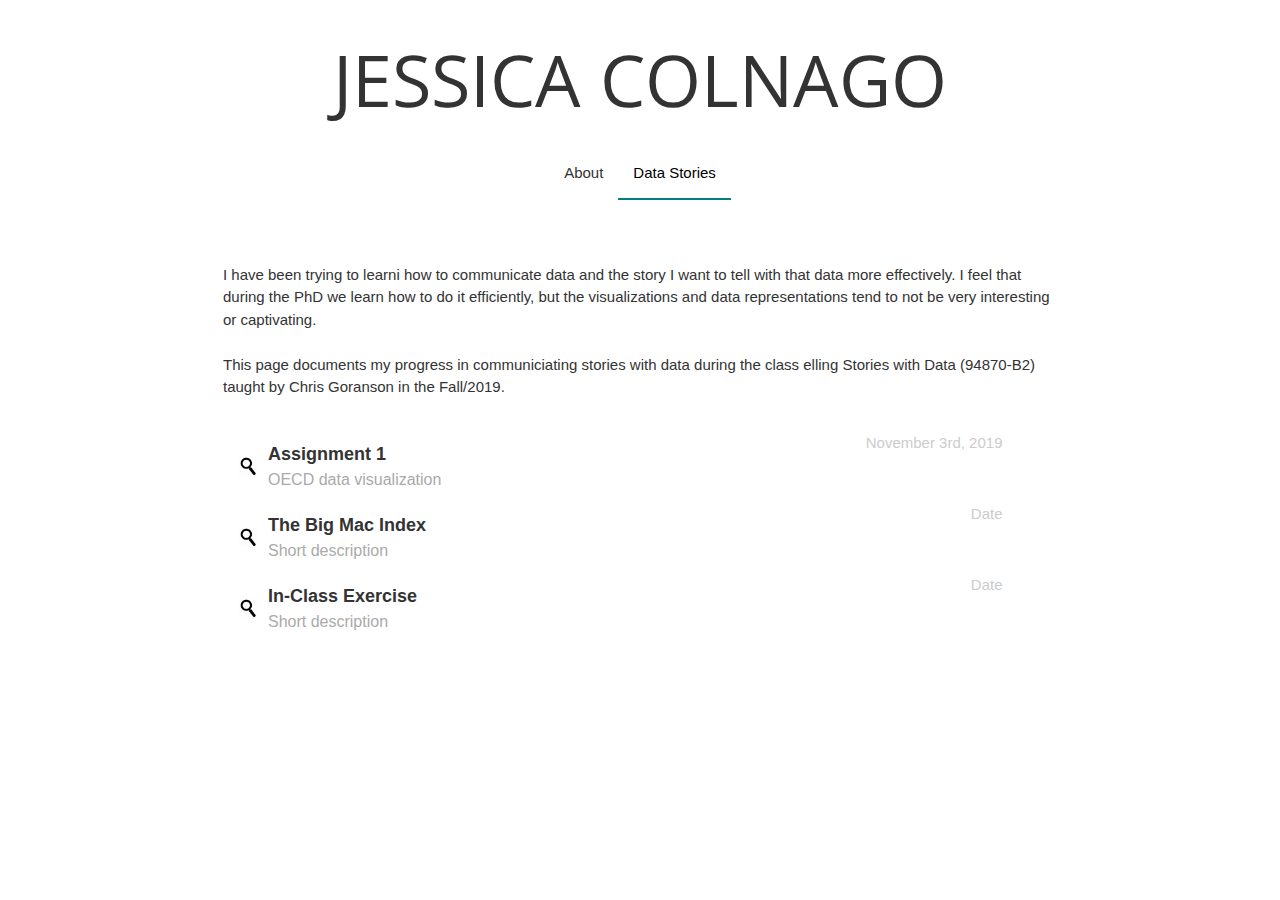
==== portfolio.html @ 42fbb331 "updating the style" ====
<!DOCTYPE html>
<html>

    <head>
		<title>Jessica Colnago</title>
		<link href="https://fonts.googleapis.com/css?family=Open+Sans+Condensed:300&display=swap" rel="stylesheet"> 
		<meta charset="UTF-8">
        <link rel="stylesheet" type="text/css" href="css/bootstrap.css">
        <link rel="icon" href="images/icon.png">
        <link rel="stylesheet" type="text/css" href="css/w3.css">
        <link rel="stylesheet" type="text/css" href="css/stylesheet.css">
        <script type="text/javascript" src="js/jquery.js"></script>
        <script type="text/javascript" src="js/base.js"></script>
    </head>

    <body>
        <header>
        	<h1>Jessica Colnago</h1>
        </header>
        <main>

			<nav class="navbar container-fluid">
              <div class="container-fluid">
                <div class="navbar-header">
                  <button type="button" class="navbar-toggle collapsed w3-teal" data-toggle="collapse" data-target="#navbar-collapse" aria-expanded="false">
                    <span class="sr-only">Toggle navigation</span>
                    <span class="icon-bar"></span>
                    <span class="icon-bar"></span>
                    <span class="icon-bar"></span>
                  </button>
                </div>

                <div class="collapse navbar-collapse" id="navbar-collapse">
                  <ul class="nav navbar-nav">
                    <li><a href="index.html">About <span class="sr-only">(current)</span></a></li>
                    <li class="active"><a href="portfolio.html">Data Stories</a></li>
                  </ul>
                </div>
              </div>
            </nav>

            <section id='timeline' class="container-fluid">
                <p>I have been trying to learni how to communicate data and the story I want to tell with that data more effectively. I feel that during the PhD we learn how to do it efficiently, but the visualizations and data representations tend to not be very interesting or captivating. </br></br>
                This page documents my progress in communiciating stories with data during the class elling Stories with Data (94870-B2) taught by Chris Goranson in the Fall/2019.</p></br>

                <div class="entry">
                    <span class="more col-xs-1">
                        <a role="button" data-toggle="collapse" data-target="#oecd">
                        <img src="images/more.png" class="icon"></a>
                    </span>
                    <div class="col-xs-11 col-md-7">
                        <p class="job"> Assignment 1 </p>
                        <p class="location"> OECD data visualization  </p>
                    </div>
                    <div class="clearfix col-xs-1"></div>
                    <p class="discreet date col-xs-11 col-md-4"> November 3rd, 2019 </p>
                    <div class="clearfix"></div>
                    <div class="collapse" id="oecd">
                        <p class="small description"> Is Japan in a bigger crisis than Greece and Spain?  </p>
                        <iframe src="https://data.oecd.org/chart/5JtU" width="860" height="645" style="border: 0" mozallowfullscreen="true" webkitallowfullscreen="true" allowfullscreen="true"><a href="https://data.oecd.org/chart/5JtU" target="_blank">OECD Chart: General government debt, Total, % of GDP, Annual, 2017</a></iframe>
                    </div>
                </div>

                <div class="entry">
                    <span class="more col-xs-1">
                        <a role="button" data-toggle="collapse" data-target="#bigmac">
                        <img src="images/more.png" class="icon"></a>
                    </span>
                    <div class="col-xs-11 col-md-7">
                        <p class="job"> The Big Mac Index </p>
                        <p class="location"> Short description </p>
                    </div>
                    <div class="clearfix col-xs-1"></div>
                    <p class="discreet date col-xs-11 col-md-4"> Date </p>
                    <div class="clearfix"></div>
                    <div class="collapse" id="bigmac">
                        <p class="small description"> Long description </p>
                        <svg width="900" height="500" xmlns="http://www.w3.org/2000/svg"><g class="x axis" style="stroke-width: 1px; font-size: 10px; font-family: Arial, Helvetica;" transform="translate(0,485)" fill="none" font-size="10" font-family="sans-serif" text-anchor="middle"><path class="domain" stroke="#000" d="M0.5,-485V0.5H900.5V-485" style="shape-rendering: crispedges; fill: none; stroke: rgb(204, 204, 204);"></path><g class="tick" opacity="1" transform="translate(48.043156596794084,0)"><line stroke="#000" y2="-485" style="shape-rendering: crispedges; fill: none; stroke: rgb(204, 204, 204);"></line><text fill="#000" y="3" dy="0.71em">2009</text></g><g class="tick" opacity="1" transform="translate(129.05425400739827,0)"><line stroke="#000" y2="-485" style="shape-rendering: crispedges; fill: none; stroke: rgb(204, 204, 204);"></line><text fill="#000" y="3" dy="0.71em">2010</text></g><g class="tick" opacity="1" transform="translate(210.06535141800248,0)"><line stroke="#000" y2="-485" style="shape-rendering: crispedges; fill: none; stroke: rgb(204, 204, 204);"></line><text fill="#000" y="3" dy="0.71em">2011</text></g><g class="tick" opacity="1" transform="translate(291.07644882860666,0)"><line stroke="#000" y2="-485" style="shape-rendering: crispedges; fill: none; stroke: rgb(204, 204, 204);"></line><text fill="#000" y="3" dy="0.71em">2012</text></g><g class="tick" opacity="1" transform="translate(372.3094944512947,0)"><line stroke="#000" y2="-485" style="shape-rendering: crispedges; fill: none; stroke: rgb(204, 204, 204);"></line><text fill="#000" y="3" dy="0.71em">2013</text></g><g class="tick" opacity="1" transform="translate(453.3205918618989,0)"><line stroke="#000" y2="-485" style="shape-rendering: crispedges; fill: none; stroke: rgb(204, 204, 204);"></line><text fill="#000" y="3" dy="0.71em">2014</text></g><g class="tick" opacity="1" transform="translate(534.3316892725031,0)"><line stroke="#000" y2="-485" style="shape-rendering: crispedges; fill: none; stroke: rgb(204, 204, 204);"></line><text fill="#000" y="3" dy="0.71em">2015</text></g><g class="tick" opacity="1" transform="translate(615.3427866831072,0)"><line stroke="#000" y2="-485" style="shape-rendering: crispedges; fill: none; stroke: rgb(204, 204, 204);"></line><text fill="#000" y="3" dy="0.71em">2016</text></g><g class="tick" opacity="1" transform="translate(696.5758323057954,0)"><line stroke="#000" y2="-485" style="shape-rendering: crispedges; fill: none; stroke: rgb(204, 204, 204);"></line><text fill="#000" y="3" dy="0.71em">2017</text></g><g class="tick" opacity="1" transform="translate(777.5869297163995,0)"><line stroke="#000" y2="-485" style="shape-rendering: crispedges; fill: none; stroke: rgb(204, 204, 204);"></line><text fill="#000" y="3" dy="0.71em">2018</text></g><g class="tick" opacity="1" transform="translate(858.5980271270037,0)"><line stroke="#000" y2="-485" style="shape-rendering: crispedges; fill: none; stroke: rgb(204, 204, 204);"></line><text fill="#000" y="3" dy="0.71em">2019</text></g></g><g class="flow" title="Brazil" transform="translate(0,0)"><path class="area" style="fill: rgb(65, 142, 154);" d="M0,14.285714285714286C43.8347718865598,14.285714285714286,43.8347718865598,13.52857142857143,87.6695437731196,13.52857142857143C108.08877928483352,13.52857142857143,108.08877928483352,13.285714285714286,128.50801479654746,13.285714285714286C148.59432799013564,13.285714285714286,148.59432799013564,12.557142857142855,168.6806411837238,12.557142857142855C209.18618988902588,12.557142857142855,209.18618988902588,11.428571428571429,249.69173859432797,11.428571428571429C270.1109741060419,11.428571428571429,270.1109741060419,10.357142857142856,290.5302096177559,10.357142857142856C310.7274969173859,10.357142857142856,310.7274969173859,10.600000000000001,330.924784217016,10.600000000000001C351.3440197287299,10.600000000000001,351.3440197287299,8.928571428571427,371.76325524044387,8.928571428571427C391.84956843403205,8.928571428571427,391.84956843403205,7.857142857142858,411.93588162762023,7.857142857142858C432.35511713933414,7.857142857142858,432.35511713933414,7.285714285714285,452.77435265104805,7.285714285714285C472.8606658446362,7.285714285714285,472.8606658446362,6.428571428571427,492.94697903822436,6.428571428571427C513.3662145499383,6.428571428571427,513.3662145499383,5.714285714285712,533.7854500616522,5.714285714285712C553.8717632552405,5.714285714285712,553.8717632552405,5.714285714285712,573.9580764488286,5.714285714285712C594.3773119605426,5.714285714285712,594.3773119605426,5.714285714285712,614.7965474722565,5.714285714285712C634.9938347718866,5.714285714285712,634.9938347718866,2.8571428571428577,655.1911220715166,2.8571428571428577C675.6103575832306,2.8571428571428577,675.6103575832306,1.4285714285714306,696.0295930949445,1.4285714285714306C716.1159062885326,1.4285714285714306,716.1159062885326,1.4285714285714306,736.2022194821209,1.4285714285714306C756.6214549938347,1.4285714285714306,756.6214549938347,1.4285714285714306,777.0406905055487,1.4285714285714306C797.1270036991368,1.4285714285714306,797.1270036991368,0.8571428571428577,817.2133168927251,0.8571428571428577C837.6325524044389,0.8571428571428577,837.6325524044389,0.8571428571428577,858.0517879161529,0.8571428571428577C879.0258939580765,0.8571428571428577,879.0258939580765,0,900,0L900,25C879.0258939580765,25,879.0258939580765,25,858.0517879161529,25C837.6325524044389,25,837.6325524044389,25,817.2133168927251,25C797.1270036991368,25,797.1270036991368,25,777.0406905055487,25C756.6214549938347,25,756.6214549938347,25,736.2022194821209,25C716.1159062885326,25,716.1159062885326,25,696.0295930949445,25C675.6103575832306,25,675.6103575832306,25,655.1911220715166,25C634.9938347718866,25,634.9938347718866,25,614.7965474722565,25C594.3773119605426,25,594.3773119605426,25,573.9580764488286,25C553.8717632552405,25,553.8717632552405,25,533.7854500616522,25C513.3662145499383,25,513.3662145499383,25,492.94697903822436,25C472.8606658446362,25,472.8606658446362,25,452.77435265104805,25C432.35511713933414,25,432.35511713933414,25,411.93588162762023,25C391.84956843403205,25,391.84956843403205,25,371.76325524044387,25C351.3440197287299,25,351.3440197287299,25,330.924784217016,25C310.7274969173859,25,310.7274969173859,25,290.5302096177559,25C270.1109741060419,25,270.1109741060419,25,249.69173859432797,25C209.18618988902588,25,209.18618988902588,25,168.6806411837238,25C148.59432799013564,25,148.59432799013564,25,128.50801479654746,25C108.08877928483352,25,108.08877928483352,25,87.6695437731196,25C43.8347718865598,25,43.8347718865598,25,0,25Z"></path><text x="894" y="19" style="font-size: 10px; fill: black; font-family: Arial, Helvetica; text-anchor: end;">Brazil</text></g><g class="flow" title="Britain" transform="translate(0,35)"><path class="area" style="fill: rgb(186, 186, 186);" d="M0,7.598784194528875C43.8347718865598,7.598784194528875,43.8347718865598,7.598784194528875,87.6695437731196,7.598784194528875C108.08877928483352,7.598784194528875,108.08877928483352,7.598784194528875,128.50801479654746,7.598784194528875C148.59432799013564,7.598784194528875,148.59432799013564,7.598784194528875,168.6806411837238,7.598784194528875C209.18618988902588,7.598784194528875,209.18618988902588,6.838905775075986,249.69173859432797,6.838905775075986C270.1109741060419,6.838905775075986,270.1109741060419,6.079027355623097,290.5302096177559,6.079027355623097C310.7274969173859,6.079027355623097,310.7274969173859,4.559270516717326,330.924784217016,4.559270516717326C351.3440197287299,4.559270516717326,351.3440197287299,4.559270516717326,371.76325524044387,4.559270516717326C391.84956843403205,4.559270516717326,391.84956843403205,4.559270516717326,411.93588162762023,4.559270516717326C432.35511713933414,4.559270516717326,432.35511713933414,3.7993920972644375,452.77435265104805,3.7993920972644375C472.8606658446362,3.7993920972644375,472.8606658446362,3.039513677811552,492.94697903822436,3.039513677811552C513.3662145499383,3.039513677811552,513.3662145499383,3.039513677811552,533.7854500616522,3.039513677811552C553.8717632552405,3.039513677811552,553.8717632552405,3.039513677811552,573.9580764488286,3.039513677811552C594.3773119605426,3.039513677811552,594.3773119605426,3.039513677811552,614.7965474722565,3.039513677811552C634.9938347718866,3.039513677811552,634.9938347718866,2.279635258358663,655.1911220715166,2.279635258358663C675.6103575832306,2.279635258358663,675.6103575832306,1.5197568389057743,696.0295930949445,1.5197568389057743C716.1159062885326,1.5197568389057743,716.1159062885326,0.7598784194528889,736.2022194821209,0.7598784194528889C756.6214549938347,0.7598784194528889,756.6214549938347,0.7598784194528889,777.0406905055487,0.7598784194528889C797.1270036991368,0.7598784194528889,797.1270036991368,0.7598784194528889,817.2133168927251,0.7598784194528889C837.6325524044389,0.7598784194528889,837.6325524044389,0.7598784194528889,858.0517879161529,0.7598784194528889C879.0258939580765,0.7598784194528889,879.0258939580765,0,900,0L900,25C879.0258939580765,25,879.0258939580765,25,858.0517879161529,25C837.6325524044389,25,837.6325524044389,25,817.2133168927251,25C797.1270036991368,25,797.1270036991368,25,777.0406905055487,25C756.6214549938347,25,756.6214549938347,25,736.2022194821209,25C716.1159062885326,25,716.1159062885326,25,696.0295930949445,25C675.6103575832306,25,675.6103575832306,25,655.1911220715166,25C634.9938347718866,25,634.9938347718866,25,614.7965474722565,25C594.3773119605426,25,594.3773119605426,25,573.9580764488286,25C553.8717632552405,25,553.8717632552405,25,533.7854500616522,25C513.3662145499383,25,513.3662145499383,25,492.94697903822436,25C472.8606658446362,25,472.8606658446362,25,452.77435265104805,25C432.35511713933414,25,432.35511713933414,25,411.93588162762023,25C391.84956843403205,25,391.84956843403205,25,371.76325524044387,25C351.3440197287299,25,351.3440197287299,25,330.924784217016,25C310.7274969173859,25,310.7274969173859,25,290.5302096177559,25C270.1109741060419,25,270.1109741060419,25,249.69173859432797,25C209.18618988902588,25,209.18618988902588,25,168.6806411837238,25C148.59432799013564,25,148.59432799013564,25,128.50801479654746,25C108.08877928483352,25,108.08877928483352,25,87.6695437731196,25C43.8347718865598,25,43.8347718865598,25,0,25Z"></path><text x="894" y="19" style="font-size: 10px; fill: black; font-family: Arial, Helvetica; text-anchor: end;">Britain</text></g><g class="flow" title="China" transform="translate(0,70)"><path class="area" style="fill: rgb(65, 142, 154);" d="M0,10.119047619047619C43.8347718865598,10.119047619047619,43.8347718865598,10.119047619047619,87.6695437731196,10.119047619047619C108.08877928483352,10.119047619047619,108.08877928483352,10.119047619047619,128.50801479654746,10.119047619047619C148.59432799013564,10.119047619047619,148.59432799013564,9.285714285714286,168.6806411837238,9.285714285714286C209.18618988902588,9.285714285714286,209.18618988902588,7.55952380952381,249.69173859432797,7.55952380952381C270.1109741060419,7.55952380952381,270.1109741060419,6.666666666666664,290.5302096177559,6.666666666666664C310.7274969173859,6.666666666666664,310.7274969173859,6.36904761904762,330.924784217016,6.36904761904762C351.3440197287299,6.36904761904762,351.3440197287299,5.9523809523809526,371.76325524044387,5.9523809523809526C391.84956843403205,5.9523809523809526,391.84956843403205,5.9523809523809526,411.93588162762023,5.9523809523809526C432.35511713933414,5.9523809523809526,432.35511713933414,5.238095238095237,452.77435265104805,5.238095238095237C472.8606658446362,5.238095238095237,472.8606658446362,4.880952380952383,492.94697903822436,4.880952380952383C513.3662145499383,4.880952380952383,513.3662145499383,4.5238095238095255,533.7854500616522,4.5238095238095255C553.8717632552405,4.5238095238095255,553.8717632552405,4.761904761904763,573.9580764488286,4.761904761904763C594.3773119605426,4.761904761904763,594.3773119605426,4.0476190476190474,614.7965474722565,4.0476190476190474C634.9938347718866,4.0476190476190474,634.9938347718866,2.857142857142854,655.1911220715166,2.857142857142854C675.6103575832306,2.857142857142854,675.6103575832306,1.6666666666666679,696.0295930949445,1.6666666666666679C716.1159062885326,1.6666666666666679,716.1159062885326,1.4285714285714306,736.2022194821209,1.4285714285714306C756.6214549938347,1.4285714285714306,756.6214549938347,0.7142857142857189,777.0406905055487,0.7142857142857189C797.1270036991368,0.7142857142857189,797.1270036991368,0.5952380952380949,817.2133168927251,0.5952380952380949C837.6325524044389,0.5952380952380949,837.6325524044389,0.1190476190476204,858.0517879161529,0.1190476190476204C879.0258939580765,0.1190476190476204,879.0258939580765,0,900,0L900,25C879.0258939580765,25,879.0258939580765,25,858.0517879161529,25C837.6325524044389,25,837.6325524044389,25,817.2133168927251,25C797.1270036991368,25,797.1270036991368,25,777.0406905055487,25C756.6214549938347,25,756.6214549938347,25,736.2022194821209,25C716.1159062885326,25,716.1159062885326,25,696.0295930949445,25C675.6103575832306,25,675.6103575832306,25,655.1911220715166,25C634.9938347718866,25,634.9938347718866,25,614.7965474722565,25C594.3773119605426,25,594.3773119605426,25,573.9580764488286,25C553.8717632552405,25,553.8717632552405,25,533.7854500616522,25C513.3662145499383,25,513.3662145499383,25,492.94697903822436,25C472.8606658446362,25,472.8606658446362,25,452.77435265104805,25C432.35511713933414,25,432.35511713933414,25,411.93588162762023,25C391.84956843403205,25,391.84956843403205,25,371.76325524044387,25C351.3440197287299,25,351.3440197287299,25,330.924784217016,25C310.7274969173859,25,310.7274969173859,25,290.5302096177559,25C270.1109741060419,25,270.1109741060419,25,249.69173859432797,25C209.18618988902588,25,209.18618988902588,25,168.6806411837238,25C148.59432799013564,25,148.59432799013564,25,128.50801479654746,25C108.08877928483352,25,108.08877928483352,25,87.6695437731196,25C43.8347718865598,25,43.8347718865598,25,0,25Z"></path><text x="894" y="19" style="font-size: 10px; fill: black; font-family: Arial, Helvetica; text-anchor: end;">China</text></g><g class="flow" title="Euro area" transform="translate(0,105)"><path class="area" style="fill: rgb(186, 186, 186);" d="M0,4.359313725490196C43.8347718865598,4.359313725490196,43.8347718865598,4.718137254901961,87.6695437731196,4.718137254901961C108.08877928483352,4.718137254901961,108.08877928483352,4.411764705882355,128.50801479654746,4.411764705882355C148.59432799013564,4.411764705882355,148.59432799013564,4.2890253002451,168.6806411837238,4.2890253002451C209.18618988902588,4.2890253002451,209.18618988902588,3.935904405637256,249.69173859432797,3.935904405637256C270.1109741060419,3.935904405637256,270.1109741060419,3.600144791666665,290.5302096177559,3.600144791666665C310.7274969173859,3.600144791666665,310.7274969173859,3.0423882291666686,330.924784217016,3.0423882291666686C351.3440197287299,3.0423882291666686,351.3440197287299,2.9727354656862737,371.76325524044387,2.9727354656862737C391.84956843403205,2.9727354656862737,391.84956843403205,2.7949112193627457,411.93588162762023,2.7949112193627457C432.35511713933414,2.7949112193627457,432.35511713933414,2.5860127205882364,452.77435265104805,2.5860127205882364C472.8606658446362,2.5860127205882364,472.8606658446362,2.45564773284314,492.94697903822436,2.45564773284314C513.3662145499383,2.45564773284314,513.3662145499383,2.450980392156861,533.7854500616522,2.450980392156861C553.8717632552405,2.450980392156861,553.8717632552405,2.3284313725490193,573.9580764488286,2.3284313725490193C594.3773119605426,2.3284313725490193,594.3773119605426,2.2058823529411775,614.7965474722565,2.2058823529411775C634.9938347718866,2.2058823529411775,634.9938347718866,1.593137254901965,655.1911220715166,1.593137254901965C675.6103575832306,1.593137254901965,675.6103575832306,1.2254901960784323,696.0295930949445,1.2254901960784323C716.1159062885326,1.2254901960784323,716.1159062885326,1.0416666666666643,736.2022194821209,1.0416666666666643C756.6214549938347,1.0416666666666643,756.6214549938347,0.7965686274509807,777.0406905055487,0.7965686274509807C797.1270036991368,0.7965686274509807,797.1270036991368,0.24509803921568363,817.2133168927251,0.24509803921568363C837.6325524044389,0.24509803921568363,837.6325524044389,0.18382352941176805,858.0517879161529,0.18382352941176805C879.0258939580765,0.18382352941176805,879.0258939580765,0,900,0L900,25C879.0258939580765,25,879.0258939580765,25,858.0517879161529,25C837.6325524044389,25,837.6325524044389,25,817.2133168927251,25C797.1270036991368,25,797.1270036991368,25,777.0406905055487,25C756.6214549938347,25,756.6214549938347,25,736.2022194821209,25C716.1159062885326,25,716.1159062885326,25,696.0295930949445,25C675.6103575832306,25,675.6103575832306,25,655.1911220715166,25C634.9938347718866,25,634.9938347718866,25,614.7965474722565,25C594.3773119605426,25,594.3773119605426,25,573.9580764488286,25C553.8717632552405,25,553.8717632552405,25,533.7854500616522,25C513.3662145499383,25,513.3662145499383,25,492.94697903822436,25C472.8606658446362,25,472.8606658446362,25,452.77435265104805,25C432.35511713933414,25,432.35511713933414,25,411.93588162762023,25C391.84956843403205,25,391.84956843403205,25,371.76325524044387,25C351.3440197287299,25,351.3440197287299,25,330.924784217016,25C310.7274969173859,25,310.7274969173859,25,290.5302096177559,25C270.1109741060419,25,270.1109741060419,25,249.69173859432797,25C209.18618988902588,25,209.18618988902588,25,168.6806411837238,25C148.59432799013564,25,148.59432799013564,25,128.50801479654746,25C108.08877928483352,25,108.08877928483352,25,87.6695437731196,25C43.8347718865598,25,43.8347718865598,25,0,25Z"></path><text x="894" y="19" style="font-size: 10px; fill: black; font-family: Arial, Helvetica; text-anchor: end;">Euro area</text></g><g class="flow" title="India" transform="translate(0,140)"><path class="area" style="fill: rgb(65, 142, 154);" d="M249.69173859432797,13.524590163934427C270.1109741060419,13.524590163934427,270.1109741060419,13.524590163934427,290.5302096177559,13.524590163934427C310.7274969173859,13.524590163934427,310.7274969173859,12.841530054644808,330.924784217016,12.841530054644808C351.3440197287299,12.841530054644808,351.3440197287299,12.841530054644808,371.76325524044387,12.841530054644808C391.84956843403205,12.841530054644808,391.84956843403205,12.704918032786885,411.93588162762023,12.704918032786885C432.35511713933414,12.704918032786885,432.35511713933414,12.021857923497267,452.77435265104805,12.021857923497267C472.8606658446362,12.021857923497267,472.8606658446362,10.655737704918034,492.94697903822436,10.655737704918034C513.3662145499383,10.655737704918034,513.3662145499383,9.118852459016393,533.7854500616522,9.118852459016393C553.8717632552405,9.118852459016393,553.8717632552405,9.118852459016393,573.9580764488286,9.118852459016393C594.3773119605426,9.118852459016393,594.3773119605426,7.6502732240437155,614.7965474722565,7.6502732240437155C634.9938347718866,7.6502732240437155,634.9938347718866,2.868852459016395,655.1911220715166,2.868852459016395C675.6103575832306,2.868852459016395,675.6103575832306,1.775956284153004,696.0295930949445,1.775956284153004C716.1159062885326,1.775956284153004,716.1159062885326,0.6830601092896167,736.2022194821209,0.6830601092896167C756.6214549938347,0.6830601092896167,756.6214549938347,0.4098360655737707,777.0406905055487,0.4098360655737707C797.1270036991368,0.4098360655737707,797.1270036991368,1.3661202185792334,817.2133168927251,1.3661202185792334C837.6325524044389,1.3661202185792334,837.6325524044389,0.6830601092896167,858.0517879161529,0.6830601092896167C879.0258939580765,0.6830601092896167,879.0258939580765,0,900,0L900,25C879.0258939580765,25,879.0258939580765,25,858.0517879161529,25C837.6325524044389,25,837.6325524044389,25,817.2133168927251,25C797.1270036991368,25,797.1270036991368,25,777.0406905055487,25C756.6214549938347,25,756.6214549938347,25,736.2022194821209,25C716.1159062885326,25,716.1159062885326,25,696.0295930949445,25C675.6103575832306,25,675.6103575832306,25,655.1911220715166,25C634.9938347718866,25,634.9938347718866,25,614.7965474722565,25C594.3773119605426,25,594.3773119605426,25,573.9580764488286,25C553.8717632552405,25,553.8717632552405,25,533.7854500616522,25C513.3662145499383,25,513.3662145499383,25,492.94697903822436,25C472.8606658446362,25,472.8606658446362,25,452.77435265104805,25C432.35511713933414,25,432.35511713933414,25,411.93588162762023,25C391.84956843403205,25,391.84956843403205,25,371.76325524044387,25C351.3440197287299,25,351.3440197287299,25,330.924784217016,25C310.7274969173859,25,310.7274969173859,25,290.5302096177559,25C270.1109741060419,25,270.1109741060419,25,249.69173859432797,25Z"></path><text x="894" y="19" style="font-size: 10px; fill: black; font-family: Arial, Helvetica; text-anchor: end;">India</text></g><g class="flow" title="Japan" transform="translate(0,175)"><path class="area" style="fill: rgb(186, 186, 186);" d="M0,7.051282051282051C43.8347718865598,7.051282051282051,43.8347718865598,4.487179487179489,87.6695437731196,4.487179487179489C108.08877928483352,4.487179487179489,108.08877928483352,4.487179487179489,128.50801479654746,4.487179487179489C148.59432799013564,4.487179487179489,148.59432799013564,4.487179487179489,168.6806411837238,4.487179487179489C209.18618988902588,4.487179487179489,209.18618988902588,4.487179487179489,249.69173859432797,4.487179487179489C270.1109741060419,4.487179487179489,270.1109741060419,4.487179487179489,290.5302096177559,4.487179487179489C310.7274969173859,4.487179487179489,310.7274969173859,4.487179487179489,330.924784217016,4.487179487179489C351.3440197287299,4.487179487179489,351.3440197287299,4.487179487179489,371.76325524044387,4.487179487179489C391.84956843403205,4.487179487179489,391.84956843403205,4.487179487179489,411.93588162762023,4.487179487179489C432.35511713933414,4.487179487179489,432.35511713933414,5.128205128205128,452.77435265104805,5.128205128205128C472.8606658446362,5.128205128205128,472.8606658446362,1.2820512820512846,492.94697903822436,1.2820512820512846C513.3662145499383,1.2820512820512846,513.3662145499383,1.2820512820512846,533.7854500616522,1.2820512820512846C553.8717632552405,1.2820512820512846,553.8717632552405,1.2820512820512846,573.9580764488286,1.2820512820512846C594.3773119605426,1.2820512820512846,594.3773119605426,1.2820512820512846,614.7965474722565,1.2820512820512846C634.9938347718866,1.2820512820512846,634.9938347718866,1.2820512820512846,655.1911220715166,1.2820512820512846C675.6103575832306,1.2820512820512846,675.6103575832306,0.6410256410256423,696.0295930949445,0.6410256410256423C716.1159062885326,0.6410256410256423,716.1159062885326,0.6410256410256423,736.2022194821209,0.6410256410256423C756.6214549938347,0.6410256410256423,756.6214549938347,0.6410256410256423,777.0406905055487,0.6410256410256423C797.1270036991368,0.6410256410256423,797.1270036991368,0,817.2133168927251,0C837.6325524044389,0,837.6325524044389,0,858.0517879161529,0C879.0258939580765,0,879.0258939580765,0,900,0L900,25C879.0258939580765,25,879.0258939580765,25,858.0517879161529,25C837.6325524044389,25,837.6325524044389,25,817.2133168927251,25C797.1270036991368,25,797.1270036991368,25,777.0406905055487,25C756.6214549938347,25,756.6214549938347,25,736.2022194821209,25C716.1159062885326,25,716.1159062885326,25,696.0295930949445,25C675.6103575832306,25,675.6103575832306,25,655.1911220715166,25C634.9938347718866,25,634.9938347718866,25,614.7965474722565,25C594.3773119605426,25,594.3773119605426,25,573.9580764488286,25C553.8717632552405,25,553.8717632552405,25,533.7854500616522,25C513.3662145499383,25,513.3662145499383,25,492.94697903822436,25C472.8606658446362,25,472.8606658446362,25,452.77435265104805,25C432.35511713933414,25,432.35511713933414,25,411.93588162762023,25C391.84956843403205,25,391.84956843403205,25,371.76325524044387,25C351.3440197287299,25,351.3440197287299,25,330.924784217016,25C310.7274969173859,25,310.7274969173859,25,290.5302096177559,25C270.1109741060419,25,270.1109741060419,25,249.69173859432797,25C209.18618988902588,25,209.18618988902588,25,168.6806411837238,25C148.59432799013564,25,148.59432799013564,25,128.50801479654746,25C108.08877928483352,25,108.08877928483352,25,87.6695437731196,25C43.8347718865598,25,43.8347718865598,25,0,25Z"></path><text x="894" y="19" style="font-size: 10px; fill: black; font-family: Arial, Helvetica; text-anchor: end;">Japan</text></g><g class="flow" title="Mexico" transform="translate(0,210)"><path class="area" style="fill: rgb(186, 186, 186);" d="M0,9C43.8347718865598,9,43.8347718865598,8.5,87.6695437731196,8.5C108.08877928483352,8.5,108.08877928483352,9,128.50801479654746,9C148.59432799013564,9,148.59432799013564,9,168.6806411837238,9C209.18618988902588,9,209.18618988902588,9,249.69173859432797,9C270.1109741060419,9,270.1109741060419,6.5,290.5302096177559,6.5C310.7274969173859,6.5,310.7274969173859,6.5,330.924784217016,6.5C351.3440197287299,6.5,351.3440197287299,6.5,371.76325524044387,6.5C391.84956843403205,6.5,391.84956843403205,6.5,411.93588162762023,6.5C432.35511713933414,6.5,432.35511713933414,6.5,452.77435265104805,6.5C472.8606658446362,6.5,472.8606658446362,4,492.94697903822436,4C513.3662145499383,4,513.3662145499383,0.5,533.7854500616522,0.5C553.8717632552405,0.5,553.8717632552405,0.5,573.9580764488286,0.5C594.3773119605426,0.5,594.3773119605426,0.5,614.7965474722565,0.5C634.9938347718866,0.5,634.9938347718866,3,655.1911220715166,3C675.6103575832306,3,675.6103575832306,0.5,696.0295930949445,0.5C716.1159062885326,0.5,716.1159062885326,0.5,736.2022194821209,0.5C756.6214549938347,0.5,756.6214549938347,1,777.0406905055487,1C797.1270036991368,1,797.1270036991368,0.5,817.2133168927251,0.5C837.6325524044389,0.5,837.6325524044389,0.5,858.0517879161529,0.5C879.0258939580765,0.5,879.0258939580765,0,900,0L900,25C879.0258939580765,25,879.0258939580765,25,858.0517879161529,25C837.6325524044389,25,837.6325524044389,25,817.2133168927251,25C797.1270036991368,25,797.1270036991368,25,777.0406905055487,25C756.6214549938347,25,756.6214549938347,25,736.2022194821209,25C716.1159062885326,25,716.1159062885326,25,696.0295930949445,25C675.6103575832306,25,675.6103575832306,25,655.1911220715166,25C634.9938347718866,25,634.9938347718866,25,614.7965474722565,25C594.3773119605426,25,594.3773119605426,25,573.9580764488286,25C553.8717632552405,25,553.8717632552405,25,533.7854500616522,25C513.3662145499383,25,513.3662145499383,25,492.94697903822436,25C472.8606658446362,25,472.8606658446362,25,452.77435265104805,25C432.35511713933414,25,432.35511713933414,25,411.93588162762023,25C391.84956843403205,25,391.84956843403205,25,371.76325524044387,25C351.3440197287299,25,351.3440197287299,25,330.924784217016,25C310.7274969173859,25,310.7274969173859,25,290.5302096177559,25C270.1109741060419,25,270.1109741060419,25,249.69173859432797,25C209.18618988902588,25,209.18618988902588,25,168.6806411837238,25C148.59432799013564,25,148.59432799013564,25,128.50801479654746,25C108.08877928483352,25,108.08877928483352,25,87.6695437731196,25C43.8347718865598,25,43.8347718865598,25,0,25Z"></path><text x="894" y="19" style="font-size: 10px; fill: black; font-family: Arial, Helvetica; text-anchor: end;">Mexico</text></g><g class="flow" title="Norway" transform="translate(0,245)"><path class="area" style="fill: rgb(186, 186, 186);" d="M0,5C43.8347718865598,5,43.8347718865598,5,87.6695437731196,5C108.08877928483352,5,108.08877928483352,5,128.50801479654746,5C148.59432799013564,5,148.59432799013564,2.5,168.6806411837238,2.5C209.18618988902588,2.5,209.18618988902588,2.5,249.69173859432797,2.5C270.1109741060419,2.5,270.1109741060419,4.5,290.5302096177559,4.5C310.7274969173859,4.5,310.7274969173859,3.5,330.924784217016,3.5C351.3440197287299,3.5,351.3440197287299,3.5,371.76325524044387,3.5C391.84956843403205,3.5,391.84956843403205,2,411.93588162762023,2C432.35511713933414,2,432.35511713933414,1,452.77435265104805,1C472.8606658446362,1,472.8606658446362,1,492.94697903822436,1C513.3662145499383,1,513.3662145499383,1,533.7854500616522,1C553.8717632552405,1,553.8717632552405,2,573.9580764488286,2C594.3773119605426,2,594.3773119605426,1.6000000000000014,614.7965474722565,1.6000000000000014C634.9938347718866,1.6000000000000014,634.9938347718866,1.6000000000000014,655.1911220715166,1.6000000000000014C675.6103575832306,1.6000000000000014,675.6103575832306,0.5,696.0295930949445,0.5C716.1159062885326,0.5,716.1159062885326,0.5,736.2022194821209,0.5C756.6214549938347,0.5,756.6214549938347,0.5,777.0406905055487,0.5C797.1270036991368,0.5,797.1270036991368,4,817.2133168927251,4C837.6325524044389,4,837.6325524044389,0,858.0517879161529,0C879.0258939580765,0,879.0258939580765,4,900,4L900,25C879.0258939580765,25,879.0258939580765,25,858.0517879161529,25C837.6325524044389,25,837.6325524044389,25,817.2133168927251,25C797.1270036991368,25,797.1270036991368,25,777.0406905055487,25C756.6214549938347,25,756.6214549938347,25,736.2022194821209,25C716.1159062885326,25,716.1159062885326,25,696.0295930949445,25C675.6103575832306,25,675.6103575832306,25,655.1911220715166,25C634.9938347718866,25,634.9938347718866,25,614.7965474722565,25C594.3773119605426,25,594.3773119605426,25,573.9580764488286,25C553.8717632552405,25,553.8717632552405,25,533.7854500616522,25C513.3662145499383,25,513.3662145499383,25,492.94697903822436,25C472.8606658446362,25,472.8606658446362,25,452.77435265104805,25C432.35511713933414,25,432.35511713933414,25,411.93588162762023,25C391.84956843403205,25,391.84956843403205,25,371.76325524044387,25C351.3440197287299,25,351.3440197287299,25,330.924784217016,25C310.7274969173859,25,310.7274969173859,25,290.5302096177559,25C270.1109741060419,25,270.1109741060419,25,249.69173859432797,25C209.18618988902588,25,209.18618988902588,25,168.6806411837238,25C148.59432799013564,25,148.59432799013564,25,128.50801479654746,25C108.08877928483352,25,108.08877928483352,25,87.6695437731196,25C43.8347718865598,25,43.8347718865598,25,0,25Z"></path><text x="894" y="19" style="font-size: 10px; fill: black; font-family: Arial, Helvetica; text-anchor: end;">Norway</text></g><g class="flow" title="Russia" transform="translate(0,280)"><path class="area" style="fill: rgb(65, 142, 154);" d="M0,14.233576642335768C43.8347718865598,14.233576642335768,43.8347718865598,12.773722627737225,87.6695437731196,12.773722627737225C108.08877928483352,12.773722627737225,108.08877928483352,12.226277372262773,128.50801479654746,12.226277372262773C148.59432799013564,12.226277372262773,148.59432799013564,12.043795620437955,168.6806411837238,12.043795620437955C209.18618988902588,12.043795620437955,209.18618988902588,11.313868613138686,249.69173859432797,11.313868613138686C270.1109741060419,11.313868613138686,270.1109741060419,10.21897810218978,290.5302096177559,10.21897810218978C310.7274969173859,10.21897810218978,310.7274969173859,11.313868613138686,330.924784217016,11.313868613138686C351.3440197287299,11.313868613138686,351.3440197287299,11.7007299270073,371.76325524044387,11.7007299270073C391.84956843403205,11.7007299270073,391.84956843403205,9.124087591240876,411.93588162762023,9.124087591240876C432.35511713933414,9.124087591240876,432.35511713933414,8.759124087591243,452.77435265104805,8.759124087591243C472.8606658446362,8.759124087591243,472.8606658446362,8.759124087591243,492.94697903822436,8.759124087591243C513.3662145499383,8.759124087591243,513.3662145499383,8.759124087591243,533.7854500616522,8.759124087591243C553.8717632552405,8.759124087591243,553.8717632552405,5.4744525547445235,573.9580764488286,5.4744525547445235C594.3773119605426,5.4744525547445235,594.3773119605426,4.197080291970803,614.7965474722565,4.197080291970803C634.9938347718866,4.197080291970803,634.9938347718866,1.2773722627737243,655.1911220715166,1.2773722627737243C675.6103575832306,1.2773722627737243,675.6103575832306,1.2773722627737243,696.0295930949445,1.2773722627737243C716.1159062885326,1.2773722627737243,716.1159062885326,0,736.2022194821209,0C756.6214549938347,0,756.6214549938347,1.2773722627737243,777.0406905055487,1.2773722627737243C797.1270036991368,1.2773722627737243,797.1270036991368,1.2773722627737243,817.2133168927251,1.2773722627737243C837.6325524044389,1.2773722627737243,837.6325524044389,4.895985401459853,858.0517879161529,4.895985401459853C879.0258939580765,4.895985401459853,879.0258939580765,1.2773722627737243,900,1.2773722627737243L900,25C879.0258939580765,25,879.0258939580765,25,858.0517879161529,25C837.6325524044389,25,837.6325524044389,25,817.2133168927251,25C797.1270036991368,25,797.1270036991368,25,777.0406905055487,25C756.6214549938347,25,756.6214549938347,25,736.2022194821209,25C716.1159062885326,25,716.1159062885326,25,696.0295930949445,25C675.6103575832306,25,675.6103575832306,25,655.1911220715166,25C634.9938347718866,25,634.9938347718866,25,614.7965474722565,25C594.3773119605426,25,594.3773119605426,25,573.9580764488286,25C553.8717632552405,25,553.8717632552405,25,533.7854500616522,25C513.3662145499383,25,513.3662145499383,25,492.94697903822436,25C472.8606658446362,25,472.8606658446362,25,452.77435265104805,25C432.35511713933414,25,432.35511713933414,25,411.93588162762023,25C391.84956843403205,25,391.84956843403205,25,371.76325524044387,25C351.3440197287299,25,351.3440197287299,25,330.924784217016,25C310.7274969173859,25,310.7274969173859,25,290.5302096177559,25C270.1109741060419,25,270.1109741060419,25,249.69173859432797,25C209.18618988902588,25,209.18618988902588,25,168.6806411837238,25C148.59432799013564,25,148.59432799013564,25,128.50801479654746,25C108.08877928483352,25,108.08877928483352,25,87.6695437731196,25C43.8347718865598,25,43.8347718865598,25,0,25Z"></path><text x="894" y="19" style="font-size: 10px; fill: black; font-family: Arial, Helvetica; text-anchor: end;">Russia</text></g><g class="flow" title="Sweden" transform="translate(0,315)"><path class="area" style="fill: rgb(186, 186, 186);" d="M0,6.7307692307692335C43.8347718865598,6.7307692307692335,43.8347718865598,6.25,87.6695437731196,6.25C108.08877928483352,6.25,108.08877928483352,6.25,128.50801479654746,6.25C148.59432799013564,6.25,148.59432799013564,1.73076923076923,168.6806411837238,1.73076923076923C209.18618988902588,1.73076923076923,209.18618988902588,1.73076923076923,249.69173859432797,1.73076923076923C270.1109741060419,1.73076923076923,270.1109741060419,5.28846153846154,290.5302096177559,5.28846153846154C310.7274969173859,5.28846153846154,310.7274969173859,5.782201985576922,330.924784217016,5.782201985576922C351.3440197287299,5.782201985576922,351.3440197287299,5.500335875000001,371.76325524044387,5.500335875000001C391.84956843403205,5.500335875000001,391.84956843403205,4.99519230769231,411.93588162762023,4.99519230769231C432.35511713933414,4.99519230769231,432.35511713933414,5.432692307692307,452.77435265104805,5.432692307692307C472.8606658446362,5.432692307692307,472.8606658446362,5.432692307692307,492.94697903822436,5.432692307692307C513.3662145499383,5.432692307692307,513.3662145499383,5.432692307692307,533.7854500616522,5.432692307692307C553.8717632552405,5.432692307692307,553.8717632552405,3.9903846153846168,573.9580764488286,3.9903846153846168C594.3773119605426,3.9903846153846168,594.3773119605426,3.365384615384613,614.7965474722565,3.365384615384613C634.9938347718866,3.365384615384613,634.9938347718866,3.39423076923077,655.1911220715166,3.39423076923077C675.6103575832306,3.39423076923077,675.6103575832306,1.9230769230769234,696.0295930949445,1.9230769230769234C716.1159062885326,1.9230769230769234,716.1159062885326,1.45673076923077,736.2022194821209,1.45673076923077C756.6214549938347,1.45673076923077,756.6214549938347,1.39423076923077,777.0406905055487,1.39423076923077C797.1270036991368,1.39423076923077,797.1270036991368,0.4807692307692335,817.2133168927251,0.4807692307692335C837.6325524044389,0.4807692307692335,837.6325524044389,0,858.0517879161529,0C879.0258939580765,0,879.0258939580765,0.4807692307692335,900,0.4807692307692335L900,25C879.0258939580765,25,879.0258939580765,25,858.0517879161529,25C837.6325524044389,25,837.6325524044389,25,817.2133168927251,25C797.1270036991368,25,797.1270036991368,25,777.0406905055487,25C756.6214549938347,25,756.6214549938347,25,736.2022194821209,25C716.1159062885326,25,716.1159062885326,25,696.0295930949445,25C675.6103575832306,25,675.6103575832306,25,655.1911220715166,25C634.9938347718866,25,634.9938347718866,25,614.7965474722565,25C594.3773119605426,25,594.3773119605426,25,573.9580764488286,25C553.8717632552405,25,553.8717632552405,25,533.7854500616522,25C513.3662145499383,25,513.3662145499383,25,492.94697903822436,25C472.8606658446362,25,472.8606658446362,25,452.77435265104805,25C432.35511713933414,25,432.35511713933414,25,411.93588162762023,25C391.84956843403205,25,391.84956843403205,25,371.76325524044387,25C351.3440197287299,25,351.3440197287299,25,330.924784217016,25C310.7274969173859,25,310.7274969173859,25,290.5302096177559,25C270.1109741060419,25,270.1109741060419,25,249.69173859432797,25C209.18618988902588,25,209.18618988902588,25,168.6806411837238,25C148.59432799013564,25,148.59432799013564,25,128.50801479654746,25C108.08877928483352,25,108.08877928483352,25,87.6695437731196,25C43.8347718865598,25,43.8347718865598,25,0,25Z"></path><text x="894" y="19" style="font-size: 10px; fill: black; font-family: Arial, Helvetica; text-anchor: end;">Sweden</text></g><g class="flow" title="Switzerland" transform="translate(0,350)"><path class="area" style="fill: rgb(186, 186, 186);" d="M0,0C43.8347718865598,0,43.8347718865598,0,87.6695437731196,0C108.08877928483352,0,108.08877928483352,0,128.50801479654746,0C148.59432799013564,0,148.59432799013564,0,168.6806411837238,0C209.18618988902588,0,209.18618988902588,0,249.69173859432797,0C270.1109741060419,0,270.1109741060419,0,290.5302096177559,0C310.7274969173859,0,310.7274969173859,0,330.924784217016,0C351.3440197287299,0,351.3440197287299,0,371.76325524044387,0C391.84956843403205,0,391.84956843403205,0,411.93588162762023,0C432.35511713933414,0,432.35511713933414,0,452.77435265104805,0C472.8606658446362,0,472.8606658446362,1.3076923076923066,492.94697903822436,1.3076923076923066C513.3662145499383,1.3076923076923066,513.3662145499383,0,533.7854500616522,0C553.8717632552405,0,553.8717632552405,0,573.9580764488286,0C594.3773119605426,0,594.3773119605426,0,614.7965474722565,0C634.9938347718866,0,634.9938347718866,0,655.1911220715166,0C675.6103575832306,0,675.6103575832306,0,696.0295930949445,0C716.1159062885326,0,716.1159062885326,0,736.2022194821209,0C756.6214549938347,0,756.6214549938347,0,777.0406905055487,0C797.1270036991368,0,797.1270036991368,0,817.2133168927251,0C837.6325524044389,0,837.6325524044389,0,858.0517879161529,0C879.0258939580765,0,879.0258939580765,0,900,0L900,25C879.0258939580765,25,879.0258939580765,25,858.0517879161529,25C837.6325524044389,25,837.6325524044389,25,817.2133168927251,25C797.1270036991368,25,797.1270036991368,25,777.0406905055487,25C756.6214549938347,25,756.6214549938347,25,736.2022194821209,25C716.1159062885326,25,716.1159062885326,25,696.0295930949445,25C675.6103575832306,25,675.6103575832306,25,655.1911220715166,25C634.9938347718866,25,634.9938347718866,25,614.7965474722565,25C594.3773119605426,25,594.3773119605426,25,573.9580764488286,25C553.8717632552405,25,553.8717632552405,25,533.7854500616522,25C513.3662145499383,25,513.3662145499383,25,492.94697903822436,25C472.8606658446362,25,472.8606658446362,25,452.77435265104805,25C432.35511713933414,25,432.35511713933414,25,411.93588162762023,25C391.84956843403205,25,391.84956843403205,25,371.76325524044387,25C351.3440197287299,25,351.3440197287299,25,330.924784217016,25C310.7274969173859,25,310.7274969173859,25,290.5302096177559,25C270.1109741060419,25,270.1109741060419,25,249.69173859432797,25C209.18618988902588,25,209.18618988902588,25,168.6806411837238,25C148.59432799013564,25,148.59432799013564,25,128.50801479654746,25C108.08877928483352,25,108.08877928483352,25,87.6695437731196,25C43.8347718865598,25,43.8347718865598,25,0,25Z"></path><text x="894" y="19" style="font-size: 10px; fill: black; font-family: Arial, Helvetica; text-anchor: end;">Switzerland</text></g><g class="flow" title="Turkey" transform="translate(0,385)"><path class="area" style="fill: rgb(186, 186, 186);" d="M0,15.79699785561115C43.8347718865598,15.79699785561115,43.8347718865598,14.90350250178699,87.6695437731196,14.90350250178699C108.08877928483352,14.90350250178699,108.08877928483352,14.90350250178699,128.50801479654746,14.90350250178699C148.59432799013564,14.90350250178699,148.59432799013564,14.367405289492496,168.6806411837238,14.367405289492496C209.18618988902588,14.367405289492496,209.18618988902588,13.384560400285919,249.69173859432797,13.384560400285919C270.1109741060419,13.384560400285919,270.1109741060419,13.205861329521088,290.5302096177559,13.205861329521088C310.7274969173859,13.205861329521088,310.7274969173859,10.25732666190136,330.924784217016,10.25732666190136C351.3440197287299,10.25732666190136,351.3440197287299,9.899928520371695,371.76325524044387,9.899928520371695C391.84956843403205,9.899928520371695,391.84956843403205,9.810578984989279,411.93588162762023,9.810578984989279C432.35511713933414,9.810578984989279,432.35511713933414,9.810578984989279,452.77435265104805,9.810578984989279C472.8606658446362,9.810578984989279,472.8606658446362,8.470335954253038,492.94697903822436,8.470335954253038C513.3662145499383,8.470335954253038,513.3662145499383,8.470335954253038,533.7854500616522,8.470335954253038C553.8717632552405,8.470335954253038,553.8717632552405,6.68334524660472,573.9580764488286,6.68334524660472C594.3773119605426,6.68334524660472,594.3773119605426,6.68334524660472,614.7965474722565,6.68334524660472C634.9938347718866,6.68334524660472,634.9938347718866,5.789849892780559,655.1911220715166,5.789849892780559C675.6103575832306,5.789849892780559,675.6103575832306,5.789849892780559,696.0295930949445,5.789849892780559C716.1159062885326,5.789849892780559,716.1159062885326,5.789849892780559,736.2022194821209,5.789849892780559C756.6214549938347,5.789849892780559,756.6214549938347,5.789849892780559,777.0406905055487,5.789849892780559C797.1270036991368,5.789849892780559,797.1270036991368,5.789849892780559,817.2133168927251,5.789849892780559C837.6325524044389,5.789849892780559,837.6325524044389,5.789849892780559,858.0517879161529,5.789849892780559C879.0258939580765,5.789849892780559,879.0258939580765,0,900,0L900,25C879.0258939580765,25,879.0258939580765,25,858.0517879161529,25C837.6325524044389,25,837.6325524044389,25,817.2133168927251,25C797.1270036991368,25,797.1270036991368,25,777.0406905055487,25C756.6214549938347,25,756.6214549938347,25,736.2022194821209,25C716.1159062885326,25,716.1159062885326,25,696.0295930949445,25C675.6103575832306,25,675.6103575832306,25,655.1911220715166,25C634.9938347718866,25,634.9938347718866,25,614.7965474722565,25C594.3773119605426,25,594.3773119605426,25,573.9580764488286,25C553.8717632552405,25,553.8717632552405,25,533.7854500616522,25C513.3662145499383,25,513.3662145499383,25,492.94697903822436,25C472.8606658446362,25,472.8606658446362,25,452.77435265104805,25C432.35511713933414,25,432.35511713933414,25,411.93588162762023,25C391.84956843403205,25,391.84956843403205,25,371.76325524044387,25C351.3440197287299,25,351.3440197287299,25,330.924784217016,25C310.7274969173859,25,310.7274969173859,25,290.5302096177559,25C270.1109741060419,25,270.1109741060419,25,249.69173859432797,25C209.18618988902588,25,209.18618988902588,25,168.6806411837238,25C148.59432799013564,25,148.59432799013564,25,128.50801479654746,25C108.08877928483352,25,108.08877928483352,25,87.6695437731196,25C43.8347718865598,25,43.8347718865598,25,0,25Z"></path><text x="894" y="19" style="font-size: 10px; fill: black; font-family: Arial, Helvetica; text-anchor: end;">Turkey</text></g><g class="flow" title="United States" transform="translate(0,420)"><path class="area" style="fill: rgb(186, 186, 186);" d="M0,9.451219512195122C43.8347718865598,9.451219512195122,43.8347718865598,9.451219512195122,87.6695437731196,9.451219512195122C108.08877928483352,9.451219512195122,108.08877928483352,9.40766550522648,128.50801479654746,9.40766550522648C148.59432799013564,9.40766550522648,148.59432799013564,8.739837399825785,168.6806411837238,8.739837399825785C209.18618988902588,8.739837399825785,209.18618988902588,7.295296167247386,249.69173859432797,7.295296167247386C270.1109741060419,7.295296167247386,270.1109741060419,6.719425087108018,290.5302096177559,6.719425087108018C310.7274969173859,6.719425087108018,310.7274969173859,6.152003484320559,330.924784217016,6.152003484320559C351.3440197287299,6.152003484320559,351.3440197287299,5.978241145470385,371.76325524044387,5.978241145470385C391.84956843403205,5.978241145470385,391.84956843403205,5.15389082317073,411.93588162762023,5.15389082317073C432.35511713933414,5.15389082317073,432.35511713933414,4.859901276132405,452.77435265104805,4.859901276132405C472.8606658446362,4.859901276132405,472.8606658446362,4.115853658536587,492.94697903822436,4.115853658536587C513.3662145499383,4.115853658536587,513.3662145499383,4.137630662020904,533.7854500616522,4.137630662020904C553.8717632552405,4.137630662020904,553.8717632552405,4.137630662020904,573.9580764488286,4.137630662020904C594.3773119605426,4.137630662020904,594.3773119605426,3.527874564459932,614.7965474722565,3.527874564459932C634.9938347718866,3.527874564459932,634.9938347718866,3.0487804878048763,655.1911220715166,3.0487804878048763C675.6103575832306,3.0487804878048763,675.6103575832306,2.9616724738675977,696.0295930949445,2.9616724738675977C716.1159062885326,2.9616724738675977,716.1159062885326,1.9163763066202115,736.2022194821209,1.9163763066202115C756.6214549938347,1.9163763066202115,756.6214549938347,2.00348432055749,777.0406905055487,2.00348432055749C797.1270036991368,2.00348432055749,797.1270036991368,1.0017421602787486,817.2133168927251,1.0017421602787486C837.6325524044389,1.0017421602787486,837.6325524044389,0.6968641114982574,858.0517879161529,0.6968641114982574C879.0258939580765,0.6968641114982574,879.0258939580765,0,900,0L900,25C879.0258939580765,25,879.0258939580765,25,858.0517879161529,25C837.6325524044389,25,837.6325524044389,25,817.2133168927251,25C797.1270036991368,25,797.1270036991368,25,777.0406905055487,25C756.6214549938347,25,756.6214549938347,25,736.2022194821209,25C716.1159062885326,25,716.1159062885326,25,696.0295930949445,25C675.6103575832306,25,675.6103575832306,25,655.1911220715166,25C634.9938347718866,25,634.9938347718866,25,614.7965474722565,25C594.3773119605426,25,594.3773119605426,25,573.9580764488286,25C553.8717632552405,25,553.8717632552405,25,533.7854500616522,25C513.3662145499383,25,513.3662145499383,25,492.94697903822436,25C472.8606658446362,25,472.8606658446362,25,452.77435265104805,25C432.35511713933414,25,432.35511713933414,25,411.93588162762023,25C391.84956843403205,25,391.84956843403205,25,371.76325524044387,25C351.3440197287299,25,351.3440197287299,25,330.924784217016,25C310.7274969173859,25,310.7274969173859,25,290.5302096177559,25C270.1109741060419,25,270.1109741060419,25,249.69173859432797,25C209.18618988902588,25,209.18618988902588,25,168.6806411837238,25C148.59432799013564,25,148.59432799013564,25,128.50801479654746,25C108.08877928483352,25,108.08877928483352,25,87.6695437731196,25C43.8347718865598,25,43.8347718865598,25,0,25Z"></path><text x="894" y="19" style="font-size: 10px; fill: black; font-family: Arial, Helvetica; text-anchor: end;">United States</text></g><g class="flow" title="Vietnam" transform="translate(0,455)"><path class="area" style="fill: rgb(186, 186, 186);" d="M492.94697903822436,1.9230769230769234C513.3662145499383,1.9230769230769234,513.3662145499383,1.9230769230769234,533.7854500616522,1.9230769230769234C553.8717632552405,1.9230769230769234,553.8717632552405,1.9230769230769234,573.9580764488286,1.9230769230769234C594.3773119605426,1.9230769230769234,594.3773119605426,1.9230769230769234,614.7965474722565,1.9230769230769234C634.9938347718866,1.9230769230769234,634.9938347718866,1.9230769230769234,655.1911220715166,1.9230769230769234C675.6103575832306,1.9230769230769234,675.6103575832306,1.9230769230769234,696.0295930949445,1.9230769230769234C716.1159062885326,1.9230769230769234,716.1159062885326,1.9230769230769234,736.2022194821209,1.9230769230769234C756.6214549938347,1.9230769230769234,756.6214549938347,0,777.0406905055487,0C797.1270036991368,0,797.1270036991368,0,817.2133168927251,0C837.6325524044389,0,837.6325524044389,0,858.0517879161529,0C879.0258939580765,0,879.0258939580765,0,900,0L900,25C879.0258939580765,25,879.0258939580765,25,858.0517879161529,25C837.6325524044389,25,837.6325524044389,25,817.2133168927251,25C797.1270036991368,25,797.1270036991368,25,777.0406905055487,25C756.6214549938347,25,756.6214549938347,25,736.2022194821209,25C716.1159062885326,25,716.1159062885326,25,696.0295930949445,25C675.6103575832306,25,675.6103575832306,25,655.1911220715166,25C634.9938347718866,25,634.9938347718866,25,614.7965474722565,25C594.3773119605426,25,594.3773119605426,25,573.9580764488286,25C553.8717632552405,25,553.8717632552405,25,533.7854500616522,25C513.3662145499383,25,513.3662145499383,25,492.94697903822436,25Z"></path><text x="894" y="19" style="font-size: 10px; fill: black; font-family: Arial, Helvetica; text-anchor: end;">Vietnam</text></g></svg>
                    </div>
                </div>

                <div class="entry">
                    <span class="more col-xs-1">
                        <a role="button" data-toggle="collapse" data-target="#datawrapper">
                        <img src="images/more.png" class="icon"></a>
                    </span>
                    <div class="col-xs-11 col-md-7">
                        <p class="job"> In-Class Exercise </p>
                        <p class="location"> Short description </p>
                    </div>
                    <div class="clearfix col-xs-1"></div>
                    <p class="discreet date col-xs-11 col-md-4"> Date </p>
                    <div class="clearfix"></div>
                    <div class="collapse" id="datawrapper">
						<p class="small description"> Long description </p>
                        <iframe title="Left-click" aria-label="Stacked Column Chart" id="datawrapper-chart-4D4Br" src="//datawrapper.dwcdn.net/4D4Br/2/" scrolling="no" frameborder="0" style="width: 0; min-width: 100% !important; border: none;" height="283"></iframe><script type="text/javascript">!function(){"use strict";window.addEventListener("message",function(a){if(void 0!==a.data["datawrapper-height"])for(var e in a.data["datawrapper-height"]){var t=document.getElementById("datawrapper-chart-"+e)||document.querySelector("iframe[src*='"+e+"']");t&&(t.style.height=a.data["datawrapper-height"][e]+"px")}})}();</script> 
                    </div>
                </div>
            </section>

            
            <div class="backToTop" style="padding: 3px 0 0 3px;">
                <span style="color: white; text-align: center; font-weight:bold;"> UP </span>
            </div>
        </main>
        
        <!-- Latest compiled and minified JavaScript -->
        <script type="text/javascript" src="js/bootstrap.js"></script>
    </body>   
</html>
---- css/stylesheet.css ----
html {
    margin: 1% 5%;
    padding: 0;
}

body {
    width: 75%;
    margin: 0 auto;
    padding: 0;
}

#bio, #timeline, #honors {
    width: inherit;
}

footer p {
    margin: 0
}

hr {
    display: block;
    position: relative;
    padding: 0;
    margin: auto;
    font-size: 5px;
    clear: both;
    border: none;
    border-top: 3px solid #AAA;
    border-bottom: 3px solid #FFF;
}

header h1 {
    font-family: 'Open Sans Condensed', sans-serif;
    text-transform: uppercase;
    text-align: center;
    font-size: 72px;
    padding: 2%;
}

.navbar-nav>.active>a, .navbar-nav>.active>a:focus, .navbar-nav>.active>a:hover, .navbar-nav a:hover {
    color: #000;
    background-color: #FFF;
    border-bottom: 2px solid teal;
}

.navbar-toggle {
    border-color: #FFF;
}

.navbar-toggle .icon-bar {
    background-color: #FFF;
}

.backToTop {
    display: none;
    margin: 0 auto;
    position: fixed;
    bottom: 20px;
    right: 20px;
    width: 30px;
    height: 30px;
    cursor: pointer;
    z-index: 10;
    background-color: teal;
    border-radius: 20px;
}

.arrow {
    margin: 7px 7px;
    width: 10px;
    color: #FFF;
}

.col-centered{
    margin-top: 7%;
    margin-bottom: 7%;
}
 
.footnote {
    font-size: small;
    text-align: center;
    color: #CCC;
}

.footernote {
    font-size: small;
    color: #EEE;
}

.discreet {
    color: #CCC;
}

.icon {
    width: 20px;
    padding-bottom: 10px;
}


/* Bibtex CSS */
#pubs li {
    list-style-type: none;
}

bibtex { 
    display: none; 
}

#bibtex_errors { 
    margin-top:10px; color: red;
}

h1.header {
    margin-left:8px;
}

h1.YEAR { 
    font-size: 17px;
    font-weight: bold;
    display: inline;
    margin-left:8px;
}

/* Timeline CSS */

#timeline hr {
	margin-top: 1vw;
    border-top: 1px dotted #8c8b8b;
	border-bottom: 1px dotted #fff;
    margin-bottom: 1vw;
}

.job {
    padding-top: 10px;
    margin: 0;
    font-size: large;
    font-weight: bold;
}

.location {
    margin-bottom: 10px;
    font-size: medium;
    color: #AAA;
}

.description {
    margin-left: 5%;
    margin-right: 5%;
}

.date {
    text-align: right;
}

.more {
    width: 20px;
    margin-top: 25px;
}

@media only screen and (max-width: 639px) {   
    body {
        width: 95%;
    }
	
    img {
        width: 50%;
    }
    
    .location {
        margin: 0;
    }

    .description {
        margin-left: 10%;
        margin-right: 10%;
    }
    
    .date {
        margin-bottom: 10px;
        text-align: left
    }
}

@media only screen and (min-width: 640px) {  
    .navbar {
        padding-bottom: 5%;
    }

    .navbar .navbar-nav {
        display: inline-block;
        float: none;
        vertical-align: top;
    }

    .navbar .navbar-collapse {
        text-align: center;
    }

    img {
        width: 80%;
    }
}
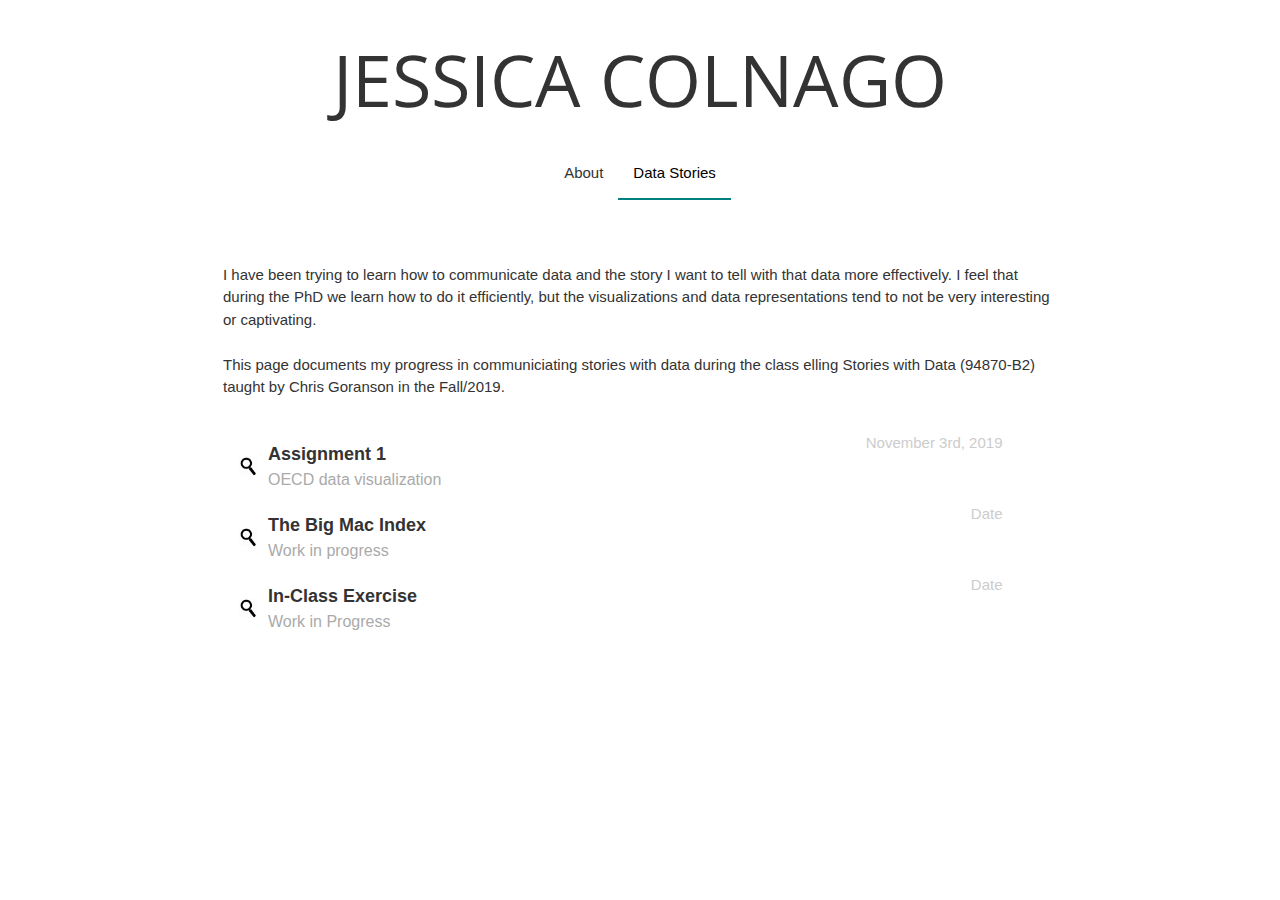
==== commit 583c4099: "typos and minor fixes" ====
--- a/portfolio.html
+++ b/portfolio.html
@@ -40,7 +40,7 @@
             </nav>
 
             <section id='timeline' class="container-fluid">
-                <p>I have been trying to learni how to communicate data and the story I want to tell with that data more effectively. I feel that during the PhD we learn how to do it efficiently, but the visualizations and data representations tend to not be very interesting or captivating. </br></br>
+                <p>I have been trying to learn how to communicate data and the story I want to tell with that data more effectively. I feel that during the PhD we learn how to do it efficiently, but the visualizations and data representations tend to not be very interesting or captivating. </br></br>
                 This page documents my progress in communiciating stories with data during the class elling Stories with Data (94870-B2) taught by Chris Goranson in the Fall/2019.</p></br>
 
                 <div class="entry">
@@ -56,9 +56,31 @@
                     <p class="discreet date col-xs-11 col-md-4"> November 3rd, 2019 </p>
                     <div class="clearfix"></div>
                     <div class="collapse" id="oecd">
-                        <p class="small description"> Is Japan in a bigger crisis than Greece and Spain?  </p>
-                        <iframe src="https://data.oecd.org/chart/5JtU" width="860" height="645" style="border: 0" mozallowfullscreen="true" webkitallowfullscreen="true" allowfullscreen="true"><a href="https://data.oecd.org/chart/5JtU" target="_blank">OECD Chart: General government debt, Total, % of GDP, Annual, 2017</a></iframe>
+                        <p class="small description"> 
+                            In this assigment we used the <a href="https://data.oecd.org/gga/general-government-debt.htm"> OECD general government debt data set, </a> which describes the total debt-to-GDP ratio as a percentage of the total GDP for each OECD country.
+                        </p>
+                        <div class="graph small">
+                            <h4>G7 countries top the list of worse government debt</h4>
+                            <p> For this first graph I used the built-in graph generator in the OECD website, highlighting the G7 countries. Unfortunately that generator does not gives us control over color, so we end up with a rainbow color scheme.</p>
+                            <iframe src="https://data.oecd.org/chart/5Juc" width="860" height="645" style="border: 0" mozallowfullscreen="true" webkitallowfullscreen="true" allowfullscreen="true"><a href="https://data.oecd.org/chart/5Juc" target="_blank">OECD Chart: General government debt, Total, % of GDP, Annual, 2015</a></iframe>
+                        </div>
+                        <br>
+                        <div class="graph small">
+                            <h4>Government debt as a percentage of GDP over the years</h4>
+                            <p> For this first graph I used the beeswarm template from <a href="https://app.rawgraphs.io/">RAWGraphs</a>. As per the instruction assignments I modified the width and height, the x-axis legend, as well as the color and maximum size for the circles. One thing I appreciate about this graph is the ability to see how the ratios changed over time for each country, which we did not see in the previous graph (bar chart). I found the graph very aesthetically pleasing but, as is, it is hard to derive information from it as my eyes just glaze over all of the circles.</p>
+
+                            <svg width="900" height="1500" xmlns="http://www.w3.org/2000/svg" version="1.1"><g id="swarm-AUS" transform="translate(25,0)"><text x="-25" y="23" style="font-size: 10px; font-family: Arial, Helvetica;">AUS</text><g id="circles" class="bees"><circle id="circle" r="5.0614883122417424" cx="1.9999999999999976" cy="6.140961713764019" fill="rgb(0, 0, 0)"></circle><circle id="circle" r="4.946139600770392" cx="38.173913043478194" cy="6.143045994622405" fill="rgb(0, 0, 0)"></circle><circle id="circle" r="4.895980310484468" cx="74.34782608695639" cy="6.136614749828615" fill="rgb(0, 0, 0)"></circle><circle id="circle" r="4.763124160059738" cx="110.52173913043464" cy="6.1452030218887055" fill="rgb(0, 0, 0)"></circle><circle id="circle" r="4.300258771536546" cx="146.69565217391278" cy="6.139886808297173" fill="rgb(0, 0, 0)"></circle><circle id="circle" r="4.083368849060118" cx="182.86956521739106" cy="6.137258520108821" fill="rgb(0, 0, 0)"></circle><circle id="circle" r="4.040689856048914" cx="219.04347826086928" cy="6.148260686855787" fill="rgb(0, 0, 0)"></circle><circle id="circle" r="3.9366036146316388" cx="255.21739130434753" cy="6.133716865869997" fill="rgb(0, 0, 0)"></circle><circle id="circle" r="3.747673956182399" cx="291.3913043478256" cy="6.143955530078068" fill="rgb(0, 0, 0)"></circle><circle id="circle" r="3.539412587752552" cx="327.56521739130386" cy="6.144493684801953" fill="rgb(0, 0, 0)"></circle><circle id="circle" r="3.4097285042183882" cx="363.7391304347821" cy="6.132124040763502" fill="rgb(0, 0, 0)"></circle><circle id="circle" r="3.3646616934125135" cx="399.9130434782603" cy="6.150726360836251" fill="rgb(0, 0, 0)"></circle><circle id="circle" r="3.290645388416857" cx="436.08695652173856" cy="6.135602283232737" fill="rgb(0, 0, 0)"></circle><circle id="circle" r="3.408710854851857" cx="472.2608695652168" cy="6.138572911804568" fill="rgb(0, 0, 0)"></circle><circle id="circle" r="3.9333970818979997" cx="508.43478260869506" cy="6.150406401260101" fill="rgb(0, 0, 0)"></circle><circle id="circle" r="4.128329239017205" cx="544.608695652173" cy="6.129110396427516" fill="rgb(0, 0, 0)"></circle><circle id="circle" r="4.393297198589066" cx="580.7826086956511" cy="6.1489156904359605" fill="rgb(0, 0, 0)"></circle><circle id="circle" r="5.174873679985744" cx="616.9565217391294" cy="6.141487366648546" fill="rgb(0, 0, 0)"></circle><circle id="circle" r="4.96422993573645" cx="653.1304347826077" cy="6.131727573121663" fill="rgb(0, 0, 0)"></circle><circle id="circle" r="5.317601573463346" cx="689.304347826086" cy="6.154397098770466" fill="rgb(0, 0, 0)"></circle><circle id="circle" r="5.478182773652888" cx="725.4782608695641" cy="6.1303669566312236" fill="rgb(0, 0, 0)"></circle><circle id="circle" r="5.726129444057875" cx="761.6521739130424" cy="6.142847228729639" fill="rgb(0, 0, 0)"></circle><circle id="circle" r="5.565318471581178" cx="797.8260869565206" cy="6.14922751290065" fill="rgb(0, 0, 0)"></circle><circle id="circle" r="5.609803595702202" cx="833.9999999999989" cy="6.126524603724518" fill="rgb(0, 0, 0)"></circle></g><g id="labels" class="label"><text x="1.9999999999999976" y="6.140961713764019" text-anchor="middle" fill="#000"></text><text x="38.173913043478194" y="6.143045994622405" text-anchor="middle" fill="#000"></text><text x="74.34782608695639" y="6.136614749828615" text-anchor="middle" fill="#000"></text><text x="110.52173913043464" y="6.1452030218887055" text-anchor="middle" fill="#000"></text><text x="146.69565217391278" y="6.139886808297173" text-anchor="middle" fill="#000"></text><text x="182.86956521739106" y="6.137258520108821" text-anchor="middle" fill="#000"></text><text x="219.04347826086928" y="6.148260686855787" text-anchor="middle" fill="#000"></text><text x="255.21739130434753" y="6.133716865869997" text-anchor="middle" fill="#000"></text><text x="291.3913043478256" y="6.143955530078068" text-anchor="middle" fill="#000"></text><text x="327.56521739130386" y="6.144493684801953" text-anchor="middle" fill="#000"></text><text x="363.7391304347821" y="6.132124040763502" text-anchor="middle" fill="#000"></text><text x="399.9130434782603" y="6.150726360836251" text-anchor="middle" fill="#000"></text><text x="436.08695652173856" y="6.135602283232737" text-anchor="middle" fill="#000"></text><text x="472.2608695652168" y="6.138572911804568" text-anchor="middle" fill="#000"></text><text x="508.43478260869506" y="6.150406401260101" text-anchor="middle" fill="#000"></text><text x="544.608695652173" y="6.129110396427516" text-anchor="middle" fill="#000"></text><text x="580.7826086956511" y="6.1489156904359605" text-anchor="middle" fill="#000"></text><text x="616.9565217391294" y="6.141487366648546" text-anchor="middle" fill="#000"></text><text x="653.1304347826077" y="6.131727573121663" text-anchor="middle" fill="#000"></text><text x="689.304347826086" y="6.154397098770466" text-anchor="middle" fill="#000"></text><text x="725.4782608695641" y="6.1303669566312236" text-anchor="middle" fill="#000"></text><text x="761.6521739130424" y="6.142847228729639" text-anchor="middle" fill="#000"></text><text x="797.8260869565206" y="6.14922751290065" text-anchor="middle" fill="#000"></text><text x="833.9999999999989" y="6.126524603724518" text-anchor="middle" fill="#000"></text></g></g><g id="swarm-AUT" transform="translate(25,42.285714285714285)"><text x="-25" y="23" style="font-size: 10px; font-family: Arial, Helvetica;">AUT</text><g id="circles" class="bees"><circle id="circle" r="5.780673757044977" cx="1.9999999999999976" cy="6.140961713764019" fill="rgb(0, 0, 0)"></circle><circle id="circle" r="5.813177465718699" cx="38.173913043478194" cy="6.143045994622405" fill="rgb(0, 0, 0)"></circle><circle id="circle" r="5.550778723115579" cx="74.34782608695639" cy="6.136614749828615" fill="rgb(0, 0, 0)"></circle><circle id="circle" r="5.656293180696697" cx="110.52173913043464" cy="6.1452030218887055" fill="rgb(0, 0, 0)"></circle><circle id="circle" r="5.8744728513007605" cx="146.69565217391278" cy="6.139886808297173" fill="rgb(0, 0, 0)"></circle><circle id="circle" r="5.894101451262928" cx="182.86956521739106" cy="6.137258520108821" fill="rgb(0, 0, 0)"></circle><circle id="circle" r="5.958920818133253" cx="219.04347826086928" cy="6.148260686855787" fill="rgb(0, 0, 0)"></circle><circle id="circle" r="6.073971430295214" cx="255.21739130434753" cy="6.133716865869997" fill="rgb(0, 0, 0)"></circle><circle id="circle" r="5.983727155187283" cx="291.3913043478256" cy="6.143955530078068" fill="rgb(0, 0, 0)"></circle><circle id="circle" r="5.937358502975501" cx="327.56521739130386" cy="6.144493684801953" fill="rgb(0, 0, 0)"></circle><circle id="circle" r="6.208642177124554" cx="363.7391304347821" cy="6.132124040763502" fill="rgb(0, 0, 0)"></circle><circle id="circle" r="5.993051677398378" cx="399.9130434782603" cy="6.150726360836251" fill="rgb(0, 0, 0)"></circle><circle id="circle" r="5.768012094694913" cx="436.08695652173856" cy="6.135602283232737" fill="rgb(0, 0, 0)"></circle><circle id="circle" r="6.084139458665734" cx="472.2608695652168" cy="6.138572911804568" fill="rgb(0, 0, 0)"></circle><circle id="circle" r="6.818059958378651" cx="508.43478260869506" cy="6.150406401260101" fill="rgb(0, 0, 0)"></circle><circle id="circle" r="7.072836912351275" cx="544.608695652173" cy="6.129110396427516" fill="rgb(0, 0, 0)"></circle><circle id="circle" r="7.129054330387214" cx="580.7826086956512" cy="6.149002873681038" fill="rgb(0, 0, 0)"></circle><circle id="circle" r="7.483620784007316" cx="616.9565217391294" cy="6.141407755361463" fill="rgb(0, 0, 0)"></circle><circle id="circle" r="7.303560335842259" cx="653.1304347826077" cy="6.131727573121663" fill="rgb(0, 0, 0)"></circle><circle id="circle" r="7.757632701734378" cx="689.304347826086" cy="6.154397098770466" fill="rgb(0, 0, 0)"></circle><circle id="circle" r="7.7223203291821445" cx="725.4782608695641" cy="6.1303669566312236" fill="rgb(0, 0, 0)"></circle><circle id="circle" r="7.732968460700035" cx="761.6521739130424" cy="6.139618922390716" fill="rgb(0, 0, 0)"></circle><circle id="circle" r="7.351247760049526" cx="797.8260869565206" cy="6.1527773651488715" fill="rgb(0, 0, 0)"></circle><circle id="circle" r="7.028997569289939" cx="833.9999999999989" cy="6.126524603724518" fill="rgb(0, 0, 0)"></circle></g><g id="labels" class="label"><text x="1.9999999999999976" y="6.140961713764019" text-anchor="middle" fill="#000"></text><text x="38.173913043478194" y="6.143045994622405" text-anchor="middle" fill="#000"></text><text x="74.34782608695639" y="6.136614749828615" text-anchor="middle" fill="#000"></text><text x="110.52173913043464" y="6.1452030218887055" text-anchor="middle" fill="#000"></text><text x="146.69565217391278" y="6.139886808297173" text-anchor="middle" fill="#000"></text><text x="182.86956521739106" y="6.137258520108821" text-anchor="middle" fill="#000"></text><text x="219.04347826086928" y="6.148260686855787" text-anchor="middle" fill="#000"></text><text x="255.21739130434753" y="6.133716865869997" text-anchor="middle" fill="#000"></text><text x="291.3913043478256" y="6.143955530078068" text-anchor="middle" fill="#000"></text><text x="327.56521739130386" y="6.144493684801953" text-anchor="middle" fill="#000"></text><text x="363.7391304347821" y="6.132124040763502" text-anchor="middle" fill="#000"></text><text x="399.9130434782603" y="6.150726360836251" text-anchor="middle" fill="#000"></text><text x="436.08695652173856" y="6.135602283232737" text-anchor="middle" fill="#000"></text><text x="472.2608695652168" y="6.138572911804568" text-anchor="middle" fill="#000"></text><text x="508.43478260869506" y="6.150406401260101" text-anchor="middle" fill="#000"></text><text x="544.608695652173" y="6.129110396427516" text-anchor="middle" fill="#000"></text><text x="580.7826086956512" y="6.149002873681038" text-anchor="middle" fill="#000"></text><text x="616.9565217391294" y="6.141407755361463" text-anchor="middle" fill="#000"></text><text x="653.1304347826077" y="6.131727573121663" text-anchor="middle" fill="#000"></text><text x="689.304347826086" y="6.154397098770466" text-anchor="middle" fill="#000"></text><text x="725.4782608695641" y="6.1303669566312236" text-anchor="middle" fill="#000"></text><text x="761.6521739130424" y="6.139618922390716" text-anchor="middle" fill="#000"></text><text x="797.8260869565206" y="6.1527773651488715" text-anchor="middle" fill="#000"></text><text x="833.9999999999989" y="6.126524603724518" text-anchor="middle" fill="#000"></text></g></g><g id="swarm-BEL" transform="translate(25,84.57142857142857)"><text x="-25" y="23" style="font-size: 10px; font-family: Arial, Helvetica;">BEL</text><g id="circles" class="bees"><circle id="circle" r="9.97740230154694" cx="1.9999999999999976" cy="6.140961713764019" fill="rgb(0, 0, 0)"></circle><circle id="circle" r="10.064171573143609" cx="38.173913043478194" cy="6.143045994622405" fill="rgb(0, 0, 0)"></circle><circle id="circle" r="9.719881987398466" cx="74.34782608695639" cy="6.136614749828615" fill="rgb(0, 0, 0)"></circle><circle id="circle" r="9.959740068631685" cx="110.52173913043464" cy="6.1452030218887055" fill="rgb(0, 0, 0)"></circle><circle id="circle" r="9.276554499250409" cx="146.69565217391278" cy="6.139886808297173" fill="rgb(0, 0, 0)"></circle><circle id="circle" r="8.901656826200576" cx="182.86956521739106" cy="6.137258520108821" fill="rgb(0, 0, 0)"></circle><circle id="circle" r="8.817046204775334" cx="219.04347826086928" cy="6.148260686855787" fill="rgb(0, 0, 0)"></circle><circle id="circle" r="8.778105848741706" cx="255.21739130434753" cy="6.133716865869997" fill="rgb(0, 0, 0)"></circle><circle id="circle" r="8.561098016802132" cx="291.3913043478256" cy="6.143861832354978" fill="rgb(0, 0, 0)"></circle><circle id="circle" r="8.289150421675984" cx="327.56521739130386" cy="6.144593270483407" fill="rgb(0, 0, 0)"></circle><circle id="circle" r="8.157496947775337" cx="363.7391304347821" cy="6.132124040763502" fill="rgb(0, 0, 0)"></circle><circle id="circle" r="7.680900851102898" cx="399.9130434782603" cy="6.150726360836251" fill="rgb(0, 0, 0)"></circle><circle id="circle" r="7.301778995952894" cx="436.08695652173856" cy="6.135602283232737" fill="rgb(0, 0, 0)"></circle><circle id="circle" r="7.746404092859463" cx="472.2608695652168" cy="6.138572911804568" fill="rgb(0, 0, 0)"></circle><circle id="circle" r="8.247966762523028" cx="508.43478260869506" cy="6.150406401260101" fill="rgb(0, 0, 0)"></circle><circle id="circle" r="8.13303224583247" cx="544.608695652173" cy="6.129110396427516" fill="rgb(0, 0, 0)"></circle><circle id="circle" r="8.29024486335954" cx="580.7826086956512" cy="6.151642333126029" fill="rgb(0, 0, 0)"></circle><circle id="circle" r="8.887277918335982" cx="616.9565217391294" cy="6.1390965249335645" fill="rgb(0, 0, 0)"></circle><circle id="circle" r="8.780990095609415" cx="653.1304347826077" cy="6.131727573121663" fill="rgb(0, 0, 0)"></circle><circle id="circle" r="9.548586747324457" cx="689.304347826086" cy="6.154397098770466" fill="rgb(0, 0, 0)"></circle><circle id="circle" r="9.331361236376" cx="725.4782608695641" cy="6.1303669566312236" fill="rgb(0, 0, 0)"></circle><circle id="circle" r="9.413686228207961" cx="761.6521739130424" cy="6.136380759852952" fill="rgb(0, 0, 0)"></circle><circle id="circle" r="9.007152539200373" cx="797.8260869565206" cy="6.156258828731384" fill="rgb(0, 0, 0)"></circle><circle id="circle" r="8.882803405375597" cx="833.9999999999989" cy="6.126524603724518" fill="rgb(0, 0, 0)"></circle></g><g id="labels" class="label"><text x="1.9999999999999976" y="6.140961713764019" text-anchor="middle" fill="#000"></text><text x="38.173913043478194" y="6.143045994622405" text-anchor="middle" fill="#000"></text><text x="74.34782608695639" y="6.136614749828615" text-anchor="middle" fill="#000"></text><text x="110.52173913043464" y="6.1452030218887055" text-anchor="middle" fill="#000"></text><text x="146.69565217391278" y="6.139886808297173" text-anchor="middle" fill="#000"></text><text x="182.86956521739106" y="6.137258520108821" text-anchor="middle" fill="#000"></text><text x="219.04347826086928" y="6.148260686855787" text-anchor="middle" fill="#000"></text><text x="255.21739130434753" y="6.133716865869997" text-anchor="middle" fill="#000"></text><text x="291.3913043478256" y="6.143861832354978" text-anchor="middle" fill="#000"></text><text x="327.56521739130386" y="6.144593270483407" text-anchor="middle" fill="#000"></text><text x="363.7391304347821" y="6.132124040763502" text-anchor="middle" fill="#000"></text><text x="399.9130434782603" y="6.150726360836251" text-anchor="middle" fill="#000"></text><text x="436.08695652173856" y="6.135602283232737" text-anchor="middle" fill="#000"></text><text x="472.2608695652168" y="6.138572911804568" text-anchor="middle" fill="#000"></text><text x="508.43478260869506" y="6.150406401260101" text-anchor="middle" fill="#000"></text><text x="544.608695652173" y="6.129110396427516" text-anchor="middle" fill="#000"></text><text x="580.7826086956512" y="6.151642333126029" text-anchor="middle" fill="#000"></text><text x="616.9565217391294" y="6.1390965249335645" text-anchor="middle" fill="#000"></text><text x="653.1304347826077" y="6.131727573121663" text-anchor="middle" fill="#000"></text><text x="689.304347826086" y="6.154397098770466" text-anchor="middle" fill="#000"></text><text x="725.4782608695641" y="6.1303669566312236" text-anchor="middle" fill="#000"></text><text x="761.6521739130424" y="6.136380759852952" text-anchor="middle" fill="#000"></text><text x="797.8260869565206" y="6.156258828731384" text-anchor="middle" fill="#000"></text><text x="833.9999999999989" y="6.126524603724518" text-anchor="middle" fill="#000"></text></g></g><g id="swarm-CAN" transform="translate(25,126.85714285714286)"><text x="-25" y="23" style="font-size: 10px; font-family: Arial, Helvetica;">CAN</text><g id="circles" class="bees"><circle id="circle" r="9.093776691457785" cx="1.9999999999999976" cy="6.140961713764019" fill="rgb(0, 0, 0)"></circle><circle id="circle" r="9.461636076553717" cx="38.173913043478194" cy="6.143045994622405" fill="rgb(0, 0, 0)"></circle><circle id="circle" r="9.09261573674374" cx="74.34782608695639" cy="6.136614749828615" fill="rgb(0, 0, 0)"></circle><circle id="circle" r="9.063924434045052" cx="110.52173913043464" cy="6.1452030218887055" fill="rgb(0, 0, 0)"></circle><circle id="circle" r="8.483707082504866" cx="146.69565217391278" cy="6.139886808297173" fill="rgb(0, 0, 0)"></circle><circle id="circle" r="7.951264226775504" cx="182.86956521739106" cy="6.137258520108821" fill="rgb(0, 0, 0)"></circle><circle id="circle" r="7.9334447812427245" cx="219.04347826086928" cy="6.148260686855787" fill="rgb(0, 0, 0)"></circle><circle id="circle" r="7.860818598584355" cx="255.21739130434753" cy="6.133716865869997" fill="rgb(0, 0, 0)"></circle><circle id="circle" r="7.5987409325193385" cx="291.3913043478256" cy="6.143955530078068" fill="rgb(0, 0, 0)"></circle><circle id="circle" r="7.361788866054716" cx="327.56521739130386" cy="6.144493684801953" fill="rgb(0, 0, 0)"></circle><circle id="circle" r="7.274194228216029" cx="363.7391304347821" cy="6.132124040763502" fill="rgb(0, 0, 0)"></circle><circle id="circle" r="7.109507964717291" cx="399.9130434782603" cy="6.150726360836251" fill="rgb(0, 0, 0)"></circle><circle id="circle" r="6.855740799480321" cx="436.08695652173856" cy="6.135602283232737" fill="rgb(0, 0, 0)"></circle><circle id="circle" r="7.025108975661798" cx="472.2608695652168" cy="6.138572911804568" fill="rgb(0, 0, 0)"></circle><circle id="circle" r="7.808527263339197" cx="508.43478260869506" cy="6.150406401260101" fill="rgb(0, 0, 0)"></circle><circle id="circle" r="7.947999041642249" cx="544.608695652173" cy="6.129110396427516" fill="rgb(0, 0, 0)"></circle><circle id="circle" r="8.107763340884564" cx="580.7826086956511" cy="6.150798112354673" fill="rgb(0, 0, 0)"></circle><circle id="circle" r="8.328320549996768" cx="616.9565217391294" cy="6.139697826608545" fill="rgb(0, 0, 0)"></circle><circle id="circle" r="8.085046117651903" cx="653.1304347826077" cy="6.131727573121663" fill="rgb(0, 0, 0)"></circle><circle id="circle" r="8.149606083703306" cx="689.304347826086" cy="6.154397098770466" fill="rgb(0, 0, 0)"></circle><circle id="circle" r="8.529498280679192" cx="725.4782608695641" cy="6.1303669566312236" fill="rgb(0, 0, 0)"></circle><circle id="circle" r="8.48120982054184" cx="761.6521739130424" cy="6.138039312058432" fill="rgb(0, 0, 0)"></circle><circle id="circle" r="8.179397874724685" cx="797.8260869565206" cy="6.154375618210972" fill="rgb(0, 0, 0)"></circle><circle id="circle" r="8.143970616028874" cx="833.9999999999989" cy="6.126524603724518" fill="rgb(0, 0, 0)"></circle></g><g id="labels" class="label"><text x="1.9999999999999976" y="6.140961713764019" text-anchor="middle" fill="#000"></text><text x="38.173913043478194" y="6.143045994622405" text-anchor="middle" fill="#000"></text><text x="74.34782608695639" y="6.136614749828615" text-anchor="middle" fill="#000"></text><text x="110.52173913043464" y="6.1452030218887055" text-anchor="middle" fill="#000"></text><text x="146.69565217391278" y="6.139886808297173" text-anchor="middle" fill="#000"></text><text x="182.86956521739106" y="6.137258520108821" text-anchor="middle" fill="#000"></text><text x="219.04347826086928" y="6.148260686855787" text-anchor="middle" fill="#000"></text><text x="255.21739130434753" y="6.133716865869997" text-anchor="middle" fill="#000"></text><text x="291.3913043478256" y="6.143955530078068" text-anchor="middle" fill="#000"></text><text x="327.56521739130386" y="6.144493684801953" text-anchor="middle" fill="#000"></text><text x="363.7391304347821" y="6.132124040763502" text-anchor="middle" fill="#000"></text><text x="399.9130434782603" y="6.150726360836251" text-anchor="middle" fill="#000"></text><text x="436.08695652173856" y="6.135602283232737" text-anchor="middle" fill="#000"></text><text x="472.2608695652168" y="6.138572911804568" text-anchor="middle" fill="#000"></text><text x="508.43478260869506" y="6.150406401260101" text-anchor="middle" fill="#000"></text><text x="544.608695652173" y="6.129110396427516" text-anchor="middle" fill="#000"></text><text x="580.7826086956511" y="6.150798112354673" text-anchor="middle" fill="#000"></text><text x="616.9565217391294" y="6.139697826608545" text-anchor="middle" fill="#000"></text><text x="653.1304347826077" y="6.131727573121663" text-anchor="middle" fill="#000"></text><text x="689.304347826086" y="6.154397098770466" text-anchor="middle" fill="#000"></text><text x="725.4782608695641" y="6.1303669566312236" text-anchor="middle" fill="#000"></text><text x="761.6521739130424" y="6.138039312058432" text-anchor="middle" fill="#000"></text><text x="797.8260869565206" y="6.154375618210972" text-anchor="middle" fill="#000"></text><text x="833.9999999999989" y="6.126524603724518" text-anchor="middle" fill="#000"></text></g></g><g id="swarm-CHE" transform="translate(25,169.14285714285714)"><text x="-25" y="23" style="font-size: 10px; font-family: Arial, Helvetica;">CHE</text><g id="circles" class="bees"><circle id="circle" r="4.9116586410993115" cx="146.69565217391278" cy="6.140961713764019" fill="rgb(0, 0, 0)"></circle><circle id="circle" r="4.895180340126821" cx="182.86956521739103" cy="6.143045994622405" fill="rgb(0, 0, 0)"></circle><circle id="circle" r="4.841001244143512" cx="219.04347826086928" cy="6.136614749828615" fill="rgb(0, 0, 0)"></circle><circle id="circle" r="5.215850544080261" cx="255.21739130434756" cy="6.1452030218887055" fill="rgb(0, 0, 0)"></circle><circle id="circle" r="5.169296864710928" cx="291.39130434782555" cy="6.139886808297173" fill="rgb(0, 0, 0)"></circle><circle id="circle" r="5.212697221771016" cx="327.56521739130386" cy="6.137258520108821" fill="rgb(0, 0, 0)"></circle><circle id="circle" r="5.040169676641158" cx="363.7391304347821" cy="6.148260686855787" fill="rgb(0, 0, 0)"></circle><circle id="circle" r="4.6536158973295185" cx="399.9130434782603" cy="6.133716865869997" fill="rgb(0, 0, 0)"></circle><circle id="circle" r="4.355899340198944" cx="436.08695652173856" cy="6.143955530078068" fill="rgb(0, 0, 0)"></circle><circle id="circle" r="4.375855668002265" cx="472.2608695652168" cy="6.144493684801953" fill="rgb(0, 0, 0)"></circle><circle id="circle" r="4.271002712742586" cx="508.4347826086951" cy="6.132124040763502" fill="rgb(0, 0, 0)"></circle><circle id="circle" r="4.175925358973525" cx="544.608695652173" cy="6.150726360836251" fill="rgb(0, 0, 0)"></circle><circle id="circle" r="4.1993953887785755" cx="580.7826086956511" cy="6.135602283232737" fill="rgb(0, 0, 0)"></circle><circle id="circle" r="4.246847598723466" cx="616.9565217391294" cy="6.138572911804568" fill="rgb(0, 0, 0)"></circle><circle id="circle" r="4.202666620550966" cx="653.1304347826077" cy="6.150406401260101" fill="rgb(0, 0, 0)"></circle><circle id="circle" r="4.206298836679754" cx="689.304347826086" cy="6.129110396427516" fill="rgb(0, 0, 0)"></circle><circle id="circle" r="4.206907128576802" cx="725.4782608695642" cy="6.1489156904359605" fill="rgb(0, 0, 0)"></circle><circle id="circle" r="4.132779565421048" cx="761.6521739130422" cy="6.141487366648546" fill="rgb(0, 0, 0)"></circle><circle id="circle" r="4.186339485556866" cx="797.8260869565206" cy="6.131727573121663" fill="rgb(0, 0, 0)"></circle></g><g id="labels" class="label"><text x="146.69565217391278" y="6.140961713764019" text-anchor="middle" fill="#000"></text><text x="182.86956521739103" y="6.143045994622405" text-anchor="middle" fill="#000"></text><text x="219.04347826086928" y="6.136614749828615" text-anchor="middle" fill="#000"></text><text x="255.21739130434756" y="6.1452030218887055" text-anchor="middle" fill="#000"></text><text x="291.39130434782555" y="6.139886808297173" text-anchor="middle" fill="#000"></text><text x="327.56521739130386" y="6.137258520108821" text-anchor="middle" fill="#000"></text><text x="363.7391304347821" y="6.148260686855787" text-anchor="middle" fill="#000"></text><text x="399.9130434782603" y="6.133716865869997" text-anchor="middle" fill="#000"></text><text x="436.08695652173856" y="6.143955530078068" text-anchor="middle" fill="#000"></text><text x="472.2608695652168" y="6.144493684801953" text-anchor="middle" fill="#000"></text><text x="508.4347826086951" y="6.132124040763502" text-anchor="middle" fill="#000"></text><text x="544.608695652173" y="6.150726360836251" text-anchor="middle" fill="#000"></text><text x="580.7826086956511" y="6.135602283232737" text-anchor="middle" fill="#000"></text><text x="616.9565217391294" y="6.138572911804568" text-anchor="middle" fill="#000"></text><text x="653.1304347826077" y="6.150406401260101" text-anchor="middle" fill="#000"></text><text x="689.304347826086" y="6.129110396427516" text-anchor="middle" fill="#000"></text><text x="725.4782608695642" y="6.1489156904359605" text-anchor="middle" fill="#000"></text><text x="761.6521739130422" y="6.141487366648546" text-anchor="middle" fill="#000"></text><text x="797.8260869565206" y="6.131727573121663" text-anchor="middle" fill="#000"></text></g></g><g id="swarm-CHL" transform="translate(25,211.42857142857142)"><text x="-25" y="23" style="font-size: 10px; font-family: Arial, Helvetica;">CHL</text><g id="circles" class="bees"><circle id="circle" r="3.043386220881594" cx="291.39130434782555" cy="6.140961713764019" fill="rgb(0, 0, 0)"></circle><circle id="circle" r="2.8425440786711977" cx="327.56521739130386" cy="6.143045994622405" fill="rgb(0, 0, 0)"></circle><circle id="circle" r="2.583388148636531" cx="363.7391304347821" cy="6.136614749828615" fill="rgb(0, 0, 0)"></circle><circle id="circle" r="2.3930048781390796" cx="399.9130434782603" cy="6.1452030218887055" fill="rgb(0, 0, 0)"></circle><circle id="circle" r="2.2789495427788466" cx="436.08695652173856" cy="6.139886808297173" fill="rgb(0, 0, 0)"></circle><circle id="circle" r="2.3494896349354146" cx="472.2608695652168" cy="6.137258520108821" fill="rgb(0, 0, 0)"></circle><circle id="circle" r="2.4028119221532007" cx="508.43478260869506" cy="6.148260686855787" fill="rgb(0, 0, 0)"></circle><circle id="circle" r="2.5213054906390058" cx="544.6086956521729" cy="6.133716865869997" fill="rgb(0, 0, 0)"></circle><circle id="circle" r="2.6775524598961087" cx="580.7826086956511" cy="6.143955530078068" fill="rgb(0, 0, 0)"></circle><circle id="circle" r="2.7085378574828667" cx="616.9565217391294" cy="6.144493684801953" fill="rgb(0, 0, 0)"></circle><circle id="circle" r="2.7461503715623037" cx="653.1304347826077" cy="6.132124040763502" fill="rgb(0, 0, 0)"></circle><circle id="circle" r="2.9517621027229057" cx="689.304347826086" cy="6.150726360836251" fill="rgb(0, 0, 0)"></circle><circle id="circle" r="3.0743577111983393" cx="725.4782608695641" cy="6.135602283232737" fill="rgb(0, 0, 0)"></circle><circle id="circle" r="3.293109393864637" cx="761.6521739130424" cy="6.138572911804568" fill="rgb(0, 0, 0)"></circle><circle id="circle" r="3.386139960286279" cx="797.8260869565206" cy="6.150406401260101" fill="rgb(0, 0, 0)"></circle><circle id="circle" r="3.566150826010425" cx="833.9999999999989" cy="6.129110396427516" fill="rgb(0, 0, 0)"></circle></g><g id="labels" class="label"><text x="291.39130434782555" y="6.140961713764019" text-anchor="middle" fill="#000"></text><text x="327.56521739130386" y="6.143045994622405" text-anchor="middle" fill="#000"></text><text x="363.7391304347821" y="6.136614749828615" text-anchor="middle" fill="#000"></text><text x="399.9130434782603" y="6.1452030218887055" text-anchor="middle" fill="#000"></text><text x="436.08695652173856" y="6.139886808297173" text-anchor="middle" fill="#000"></text><text x="472.2608695652168" y="6.137258520108821" text-anchor="middle" fill="#000"></text><text x="508.43478260869506" y="6.148260686855787" text-anchor="middle" fill="#000"></text><text x="544.6086956521729" y="6.133716865869997" text-anchor="middle" fill="#000"></text><text x="580.7826086956511" y="6.143955530078068" text-anchor="middle" fill="#000"></text><text x="616.9565217391294" y="6.144493684801953" text-anchor="middle" fill="#000"></text><text x="653.1304347826077" y="6.132124040763502" text-anchor="middle" fill="#000"></text><text x="689.304347826086" y="6.150726360836251" text-anchor="middle" fill="#000"></text><text x="725.4782608695641" y="6.135602283232737" text-anchor="middle" fill="#000"></text><text x="761.6521739130424" y="6.138572911804568" text-anchor="middle" fill="#000"></text><text x="797.8260869565206" y="6.150406401260101" text-anchor="middle" fill="#000"></text><text x="833.9999999999989" y="6.129110396427516" text-anchor="middle" fill="#000"></text></g></g><g id="swarm-COL" transform="translate(25,253.71428571428572)"><text x="-25" y="23" style="font-size: 10px; font-family: Arial, Helvetica;">COL</text><g id="circles" class="bees"><circle id="circle" r="5.743318225128806" cx="725.4782608695642" cy="6.140961713764019" fill="rgb(0, 0, 0)"></circle><circle id="circle" r="6.0165972901926255" cx="761.6521739130422" cy="6.143045994622405" fill="rgb(0, 0, 0)"></circle></g><g id="labels" class="label"><text x="725.4782608695642" y="6.140961713764019" text-anchor="middle" fill="#000"></text><text x="761.6521739130422" y="6.143045994622405" text-anchor="middle" fill="#000"></text></g></g><g id="swarm-CZE" transform="translate(25,296)"><text x="-25" y="23" style="font-size: 10px; font-family: Arial, Helvetica;">CZE</text><g id="circles" class="bees"><circle id="circle" r="2.69628797125794" cx="1.9999999999999976" cy="6.140961713764019" fill="rgb(0, 0, 0)"></circle><circle id="circle" r="2.61098380032384" cx="38.173913043478194" cy="6.143045994622405" fill="rgb(0, 0, 0)"></circle><circle id="circle" r="2.633766327259166" cx="74.34782608695639" cy="6.136614749828615" fill="rgb(0, 0, 0)"></circle><circle id="circle" r="2.6854433239681406" cx="110.52173913043464" cy="6.1452030218887055" fill="rgb(0, 0, 0)"></circle><circle id="circle" r="3.0384630472973426" cx="146.69565217391278" cy="6.139886808297173" fill="rgb(0, 0, 0)"></circle><circle id="circle" r="3.072514090925878" cx="182.86956521739106" cy="6.137258520108821" fill="rgb(0, 0, 0)"></circle><circle id="circle" r="3.3103259894755914" cx="219.04347826086928" cy="6.148260686855787" fill="rgb(0, 0, 0)"></circle><circle id="circle" r="3.447611907731103" cx="255.21739130434753" cy="6.133716865869997" fill="rgb(0, 0, 0)"></circle><circle id="circle" r="3.616975851265185" cx="291.3913043478256" cy="6.143955530078068" fill="rgb(0, 0, 0)"></circle><circle id="circle" r="3.5845380509580425" cx="327.56521739130386" cy="6.144493684801953" fill="rgb(0, 0, 0)"></circle><circle id="circle" r="3.556650346600482" cx="363.7391304347821" cy="6.132124040763502" fill="rgb(0, 0, 0)"></circle><circle id="circle" r="3.5293062351012163" cx="399.9130434782603" cy="6.150726360836251" fill="rgb(0, 0, 0)"></circle><circle id="circle" r="3.4446109607280766" cx="436.08695652173856" cy="6.135602283232737" fill="rgb(0, 0, 0)"></circle><circle id="circle" r="3.6724803705470297" cx="472.2608695652168" cy="6.138572911804568" fill="rgb(0, 0, 0)"></circle><circle id="circle" r="4.081804583515725" cx="508.43478260869506" cy="6.150406401260101" fill="rgb(0, 0, 0)"></circle><circle id="circle" r="4.353899716636782" cx="544.608695652173" cy="6.129110396427516" fill="rgb(0, 0, 0)"></circle><circle id="circle" r="4.521355945523565" cx="580.7826086956511" cy="6.1489156904359605" fill="rgb(0, 0, 0)"></circle><circle id="circle" r="5.097703448016929" cx="616.9565217391294" cy="6.141487366648546" fill="rgb(0, 0, 0)"></circle><circle id="circle" r="5.102581271807663" cx="653.1304347826077" cy="6.131727573121663" fill="rgb(0, 0, 0)"></circle><circle id="circle" r="4.938746979763138" cx="689.304347826086" cy="6.154397098770466" fill="rgb(0, 0, 0)"></circle><circle id="circle" r="4.743010014974978" cx="725.4782608695641" cy="6.1303669566312236" fill="rgb(0, 0, 0)"></circle><circle id="circle" r="4.48153761748744" cx="761.6521739130424" cy="6.142847228729639" fill="rgb(0, 0, 0)"></circle><circle id="circle" r="4.247442588014415" cx="797.8260869565206" cy="6.14922751290065" fill="rgb(0, 0, 0)"></circle><circle id="circle" r="4.02234556223916" cx="833.9999999999989" cy="6.126524603724518" fill="rgb(0, 0, 0)"></circle></g><g id="labels" class="label"><text x="1.9999999999999976" y="6.140961713764019" text-anchor="middle" fill="#000"></text><text x="38.173913043478194" y="6.143045994622405" text-anchor="middle" fill="#000"></text><text x="74.34782608695639" y="6.136614749828615" text-anchor="middle" fill="#000"></text><text x="110.52173913043464" y="6.1452030218887055" text-anchor="middle" fill="#000"></text><text x="146.69565217391278" y="6.139886808297173" text-anchor="middle" fill="#000"></text><text x="182.86956521739106" y="6.137258520108821" text-anchor="middle" fill="#000"></text><text x="219.04347826086928" y="6.148260686855787" text-anchor="middle" fill="#000"></text><text x="255.21739130434753" y="6.133716865869997" text-anchor="middle" fill="#000"></text><text x="291.3913043478256" y="6.143955530078068" text-anchor="middle" fill="#000"></text><text x="327.56521739130386" y="6.144493684801953" text-anchor="middle" fill="#000"></text><text x="363.7391304347821" y="6.132124040763502" text-anchor="middle" fill="#000"></text><text x="399.9130434782603" y="6.150726360836251" text-anchor="middle" fill="#000"></text><text x="436.08695652173856" y="6.135602283232737" text-anchor="middle" fill="#000"></text><text x="472.2608695652168" y="6.138572911804568" text-anchor="middle" fill="#000"></text><text x="508.43478260869506" y="6.150406401260101" text-anchor="middle" fill="#000"></text><text x="544.608695652173" y="6.129110396427516" text-anchor="middle" fill="#000"></text><text x="580.7826086956511" y="6.1489156904359605" text-anchor="middle" fill="#000"></text><text x="616.9565217391294" y="6.141487366648546" text-anchor="middle" fill="#000"></text><text x="653.1304347826077" y="6.131727573121663" text-anchor="middle" fill="#000"></text><text x="689.304347826086" y="6.154397098770466" text-anchor="middle" fill="#000"></text><text x="725.4782608695641" y="6.1303669566312236" text-anchor="middle" fill="#000"></text><text x="761.6521739130424" y="6.142847228729639" text-anchor="middle" fill="#000"></text><text x="797.8260869565206" y="6.14922751290065" text-anchor="middle" fill="#000"></text><text x="833.9999999999989" y="6.126524603724518" text-anchor="middle" fill="#000"></text></g></g><g id="swarm-DEU" transform="translate(25,338.2857142857143)"><text x="-25" y="23" style="font-size: 10px; font-family: Arial, Helvetica;">DEU</text><g id="circles" class="bees"><circle id="circle" r="4.8780066756537295" cx="1.9999999999999976" cy="6.140961713764019" fill="rgb(0, 0, 0)"></circle><circle id="circle" r="5.065460954153869" cx="38.173913043478194" cy="6.143045994622405" fill="rgb(0, 0, 0)"></circle><circle id="circle" r="5.155730020482256" cx="74.34782608695639" cy="6.136614749828615" fill="rgb(0, 0, 0)"></circle><circle id="circle" r="5.266052765504048" cx="110.52173913043464" cy="6.1452030218887055" fill="rgb(0, 0, 0)"></circle><circle id="circle" r="5.263469641265296" cx="146.69565217391278" cy="6.139886808297173" fill="rgb(0, 0, 0)"></circle><circle id="circle" r="5.209485247062155" cx="182.86956521739106" cy="6.137258520108821" fill="rgb(0, 0, 0)"></circle><circle id="circle" r="5.1627550058300615" cx="219.04347826086928" cy="6.148260686855787" fill="rgb(0, 0, 0)"></circle><circle id="circle" r="5.317599759471605" cx="255.21739130434753" cy="6.133716865869997" fill="rgb(0, 0, 0)"></circle><circle id="circle" r="5.518175849560032" cx="291.3913043478256" cy="6.143955530078068" fill="rgb(0, 0, 0)"></circle><circle id="circle" r="5.695890201740458" cx="327.56521739130386" cy="6.144493684801953" fill="rgb(0, 0, 0)"></circle><circle id="circle" r="5.85768072975713" cx="363.7391304347821" cy="6.132124040763502" fill="rgb(0, 0, 0)"></circle><circle id="circle" r="5.739355257839296" cx="399.9130434782603" cy="6.150726360836251" fill="rgb(0, 0, 0)"></circle><circle id="circle" r="5.556754616573349" cx="436.08695652173856" cy="6.135602283232737" fill="rgb(0, 0, 0)"></circle><circle id="circle" r="5.79484103253982" cx="472.2608695652168" cy="6.138572911804568" fill="rgb(0, 0, 0)"></circle><circle id="circle" r="6.246365344700174" cx="508.43478260869506" cy="6.150406401260101" fill="rgb(0, 0, 0)"></circle><circle id="circle" r="6.842865690768768" cx="544.608695652173" cy="6.129110396427516" fill="rgb(0, 0, 0)"></circle><circle id="circle" r="6.8111002767335105" cx="580.7826086956511" cy="6.1489156904359605" fill="rgb(0, 0, 0)"></circle><circle id="circle" r="7.000964745593121" cx="616.9565217391294" cy="6.141487366648546" fill="rgb(0, 0, 0)"></circle><circle id="circle" r="6.703338888049582" cx="653.1304347826077" cy="6.131727573121663" fill="rgb(0, 0, 0)"></circle><circle id="circle" r="6.698660603350325" cx="689.304347826086" cy="6.154397098770466" fill="rgb(0, 0, 0)"></circle><circle id="circle" r="6.442557016751336" cx="725.4782608695641" cy="6.1303669566312236" fill="rgb(0, 0, 0)"></circle><circle id="circle" r="6.274606172783257" cx="761.6521739130424" cy="6.142296787787788" fill="rgb(0, 0, 0)"></circle><circle id="circle" r="6.018918594956803" cx="797.8260869565206" cy="6.149821979858965" fill="rgb(0, 0, 0)"></circle><circle id="circle" r="5.780781387221592" cx="833.9999999999989" cy="6.126524603724518" fill="rgb(0, 0, 0)"></circle></g><g id="labels" class="label"><text x="1.9999999999999976" y="6.140961713764019" text-anchor="middle" fill="#000"></text><text x="38.173913043478194" y="6.143045994622405" text-anchor="middle" fill="#000"></text><text x="74.34782608695639" y="6.136614749828615" text-anchor="middle" fill="#000"></text><text x="110.52173913043464" y="6.1452030218887055" text-anchor="middle" fill="#000"></text><text x="146.69565217391278" y="6.139886808297173" text-anchor="middle" fill="#000"></text><text x="182.86956521739106" y="6.137258520108821" text-anchor="middle" fill="#000"></text><text x="219.04347826086928" y="6.148260686855787" text-anchor="middle" fill="#000"></text><text x="255.21739130434753" y="6.133716865869997" text-anchor="middle" fill="#000"></text><text x="291.3913043478256" y="6.143955530078068" text-anchor="middle" fill="#000"></text><text x="327.56521739130386" y="6.144493684801953" text-anchor="middle" fill="#000"></text><text x="363.7391304347821" y="6.132124040763502" text-anchor="middle" fill="#000"></text><text x="399.9130434782603" y="6.150726360836251" text-anchor="middle" fill="#000"></text><text x="436.08695652173856" y="6.135602283232737" text-anchor="middle" fill="#000"></text><text x="472.2608695652168" y="6.138572911804568" text-anchor="middle" fill="#000"></text><text x="508.43478260869506" y="6.150406401260101" text-anchor="middle" fill="#000"></text><text x="544.608695652173" y="6.129110396427516" text-anchor="middle" fill="#000"></text><text x="580.7826086956511" y="6.1489156904359605" text-anchor="middle" fill="#000"></text><text x="616.9565217391294" y="6.141487366648546" text-anchor="middle" fill="#000"></text><text x="653.1304347826077" y="6.131727573121663" text-anchor="middle" fill="#000"></text><text x="689.304347826086" y="6.154397098770466" text-anchor="middle" fill="#000"></text><text x="725.4782608695641" y="6.1303669566312236" text-anchor="middle" fill="#000"></text><text x="761.6521739130424" y="6.142296787787788" text-anchor="middle" fill="#000"></text><text x="797.8260869565206" y="6.149821979858965" text-anchor="middle" fill="#000"></text><text x="833.9999999999989" y="6.126524603724518" text-anchor="middle" fill="#000"></text></g></g><g id="swarm-DNK" transform="translate(25,380.57142857142856)"><text x="-25" y="23" style="font-size: 10px; font-family: Arial, Helvetica;">DNK</text><g id="circles" class="bees"><circle id="circle" r="6.52937768478066" cx="1.9999999999999976" cy="6.140961713764019" fill="rgb(0, 0, 0)"></circle><circle id="circle" r="6.382562263247354" cx="38.173913043478194" cy="6.143045994622405" fill="rgb(0, 0, 0)"></circle><circle id="circle" r="6.133082165157565" cx="74.34782608695639" cy="6.136614749828615" fill="rgb(0, 0, 0)"></circle><circle id="circle" r="5.986242557067716" cx="110.52173913043464" cy="6.1452030218887055" fill="rgb(0, 0, 0)"></circle><circle id="circle" r="5.654993757946444" cx="146.69565217391278" cy="6.139886808297173" fill="rgb(0, 0, 0)"></circle><circle id="circle" r="5.25351264060061" cx="182.86956521739106" cy="6.137258520108821" fill="rgb(0, 0, 0)"></circle><circle id="circle" r="5.121773304424236" cx="219.04347826086928" cy="6.148260686855787" fill="rgb(0, 0, 0)"></circle><circle id="circle" r="5.113938069432253" cx="255.21739130434753" cy="6.133716865869997" fill="rgb(0, 0, 0)"></circle><circle id="circle" r="4.988268954284164" cx="291.3913043478256" cy="6.143955530078068" fill="rgb(0, 0, 0)"></circle><circle id="circle" r="4.762532194088357" cx="327.56521739130386" cy="6.144493684801953" fill="rgb(0, 0, 0)"></circle><circle id="circle" r="4.326178899519365" cx="363.7391304347821" cy="6.132124040763502" fill="rgb(0, 0, 0)"></circle><circle id="circle" r="4.046415418646467" cx="399.9130434782603" cy="6.150726360836251" fill="rgb(0, 0, 0)"></circle><circle id="circle" r="3.6897338506567117" cx="436.08695652173856" cy="6.135602283232737" fill="rgb(0, 0, 0)"></circle><circle id="circle" r="4.133924798873341" cx="472.2608695652168" cy="6.138572911804568" fill="rgb(0, 0, 0)"></circle><circle id="circle" r="4.576994700194221" cx="508.43478260869506" cy="6.150406401260101" fill="rgb(0, 0, 0)"></circle><circle id="circle" r="4.82937113842999" cx="544.608695652173" cy="6.129110396427516" fill="rgb(0, 0, 0)"></circle><circle id="circle" r="5.232676526803052" cx="580.7826086956511" cy="6.1489156904359605" fill="rgb(0, 0, 0)"></circle><circle id="circle" r="5.263150983382847" cx="616.9565217391294" cy="6.141487366648546" fill="rgb(0, 0, 0)"></circle><circle id="circle" r="5.028360590409221" cx="653.1304347826077" cy="6.131727573121663" fill="rgb(0, 0, 0)"></circle><circle id="circle" r="5.174068267652874" cx="689.304347826086" cy="6.154397098770466" fill="rgb(0, 0, 0)"></circle><circle id="circle" r="4.828588098661923" cx="725.4782608695641" cy="6.1303669566312236" fill="rgb(0, 0, 0)"></circle><circle id="circle" r="4.706478035309082" cx="761.6521739130424" cy="6.142847228729639" fill="rgb(0, 0, 0)"></circle><circle id="circle" r="4.547556032898364" cx="797.8260869565206" cy="6.14922751290065" fill="rgb(0, 0, 0)"></circle><circle id="circle" r="4.501125704967399" cx="833.9999999999989" cy="6.126524603724518" fill="rgb(0, 0, 0)"></circle></g><g id="labels" class="label"><text x="1.9999999999999976" y="6.140961713764019" text-anchor="middle" fill="#000"></text><text x="38.173913043478194" y="6.143045994622405" text-anchor="middle" fill="#000"></text><text x="74.34782608695639" y="6.136614749828615" text-anchor="middle" fill="#000"></text><text x="110.52173913043464" y="6.1452030218887055" text-anchor="middle" fill="#000"></text><text x="146.69565217391278" y="6.139886808297173" text-anchor="middle" fill="#000"></text><text x="182.86956521739106" y="6.137258520108821" text-anchor="middle" fill="#000"></text><text x="219.04347826086928" y="6.148260686855787" text-anchor="middle" fill="#000"></text><text x="255.21739130434753" y="6.133716865869997" text-anchor="middle" fill="#000"></text><text x="291.3913043478256" y="6.143955530078068" text-anchor="middle" fill="#000"></text><text x="327.56521739130386" y="6.144493684801953" text-anchor="middle" fill="#000"></text><text x="363.7391304347821" y="6.132124040763502" text-anchor="middle" fill="#000"></text><text x="399.9130434782603" y="6.150726360836251" text-anchor="middle" fill="#000"></text><text x="436.08695652173856" y="6.135602283232737" text-anchor="middle" fill="#000"></text><text x="472.2608695652168" y="6.138572911804568" text-anchor="middle" fill="#000"></text><text x="508.43478260869506" y="6.150406401260101" text-anchor="middle" fill="#000"></text><text x="544.608695652173" y="6.129110396427516" text-anchor="middle" fill="#000"></text><text x="580.7826086956511" y="6.1489156904359605" text-anchor="middle" fill="#000"></text><text x="616.9565217391294" y="6.141487366648546" text-anchor="middle" fill="#000"></text><text x="653.1304347826077" y="6.131727573121663" text-anchor="middle" fill="#000"></text><text x="689.304347826086" y="6.154397098770466" text-anchor="middle" fill="#000"></text><text x="725.4782608695641" y="6.1303669566312236" text-anchor="middle" fill="#000"></text><text x="761.6521739130424" y="6.142847228729639" text-anchor="middle" fill="#000"></text><text x="797.8260869565206" y="6.14922751290065" text-anchor="middle" fill="#000"></text><text x="833.9999999999989" y="6.126524603724518" text-anchor="middle" fill="#000"></text></g></g><g id="swarm-ESP" transform="translate(25,422.85714285714283)"><text x="-25" y="23" style="font-size: 10px; font-family: Arial, Helvetica;">ESP</text><g id="circles" class="bees"><circle id="circle" r="5.670092215868179" cx="1.9999999999999976" cy="6.140961713764019" fill="rgb(0, 0, 0)"></circle><circle id="circle" r="6.0527410756260105" cx="38.173913043478194" cy="6.143045994622405" fill="rgb(0, 0, 0)"></circle><circle id="circle" r="6.004381869810771" cx="74.34782608695639" cy="6.136614749828615" fill="rgb(0, 0, 0)"></circle><circle id="circle" r="6.024742113108354" cx="110.52173913043464" cy="6.1452030218887055" fill="rgb(0, 0, 0)"></circle><circle id="circle" r="5.696837710093015" cx="146.69565217391278" cy="6.139886808297173" fill="rgb(0, 0, 0)"></circle><circle id="circle" r="5.52854523101377" cx="182.86956521739106" cy="6.137258520108821" fill="rgb(0, 0, 0)"></circle><circle id="circle" r="5.252677599735977" cx="219.04347826086928" cy="6.148260686855787" fill="rgb(0, 0, 0)"></circle><circle id="circle" r="5.1795096382110515" cx="255.21739130434753" cy="6.133716865869997" fill="rgb(0, 0, 0)"></circle><circle id="circle" r="4.893433466080529" cx="291.3913043478256" cy="6.143955530078068" fill="rgb(0, 0, 0)"></circle><circle id="circle" r="4.7805856445556865" cx="327.56521739130386" cy="6.144493684801953" fill="rgb(0, 0, 0)"></circle><circle id="circle" r="4.630577597558754" cx="363.7391304347821" cy="6.132124040763502" fill="rgb(0, 0, 0)"></circle><circle id="circle" r="4.371626043926872" cx="399.9130434782603" cy="6.150726360836251" fill="rgb(0, 0, 0)"></circle><circle id="circle" r="4.13827596039536" cx="436.08695652173856" cy="6.135602283232737" fill="rgb(0, 0, 0)"></circle><circle id="circle" r="4.469611226456271" cx="472.2608695652168" cy="6.138572911804568" fill="rgb(0, 0, 0)"></circle><circle id="circle" r="5.369310617359739" cx="508.43478260869506" cy="6.150406401260101" fill="rgb(0, 0, 0)"></circle><circle id="circle" r="5.6537499642762405" cx="544.608695652173" cy="6.129110396427516" fill="rgb(0, 0, 0)"></circle><circle id="circle" r="6.324954118210214" cx="580.7826086956511" cy="6.1489156904359605" fill="rgb(0, 0, 0)"></circle><circle id="circle" r="7.239992018609102" cx="616.9565217391294" cy="6.141487366648546" fill="rgb(0, 0, 0)"></circle><circle id="circle" r="8.024791358665086" cx="653.1304347826077" cy="6.131727573121663" fill="rgb(0, 0, 0)"></circle><circle id="circle" r="8.796832290144835" cx="689.304347826086" cy="6.154397098770466" fill="rgb(0, 0, 0)"></circle><circle id="circle" r="8.654258585965191" cx="725.4782608695641" cy="6.1303669566312236" fill="rgb(0, 0, 0)"></circle><circle id="circle" r="8.673378058912139" cx="761.6521739130424" cy="6.137370033883421" fill="rgb(0, 0, 0)"></circle><circle id="circle" r="8.554779278905372" cx="797.8260869565206" cy="6.154849127116263" fill="rgb(0, 0, 0)"></circle><circle id="circle" r="8.484088020770411" cx="833.9999999999989" cy="6.126524603724518" fill="rgb(0, 0, 0)"></circle></g><g id="labels" class="label"><text x="1.9999999999999976" y="6.140961713764019" text-anchor="middle" fill="#000"></text><text x="38.173913043478194" y="6.143045994622405" text-anchor="middle" fill="#000"></text><text x="74.34782608695639" y="6.136614749828615" text-anchor="middle" fill="#000"></text><text x="110.52173913043464" y="6.1452030218887055" text-anchor="middle" fill="#000"></text><text x="146.69565217391278" y="6.139886808297173" text-anchor="middle" fill="#000"></text><text x="182.86956521739106" y="6.137258520108821" text-anchor="middle" fill="#000"></text><text x="219.04347826086928" y="6.148260686855787" text-anchor="middle" fill="#000"></text><text x="255.21739130434753" y="6.133716865869997" text-anchor="middle" fill="#000"></text><text x="291.3913043478256" y="6.143955530078068" text-anchor="middle" fill="#000"></text><text x="327.56521739130386" y="6.144493684801953" text-anchor="middle" fill="#000"></text><text x="363.7391304347821" y="6.132124040763502" text-anchor="middle" fill="#000"></text><text x="399.9130434782603" y="6.150726360836251" text-anchor="middle" fill="#000"></text><text x="436.08695652173856" y="6.135602283232737" text-anchor="middle" fill="#000"></text><text x="472.2608695652168" y="6.138572911804568" text-anchor="middle" fill="#000"></text><text x="508.43478260869506" y="6.150406401260101" text-anchor="middle" fill="#000"></text><text x="544.608695652173" y="6.129110396427516" text-anchor="middle" fill="#000"></text><text x="580.7826086956511" y="6.1489156904359605" text-anchor="middle" fill="#000"></text><text x="616.9565217391294" y="6.141487366648546" text-anchor="middle" fill="#000"></text><text x="653.1304347826077" y="6.131727573121663" text-anchor="middle" fill="#000"></text><text x="689.304347826086" y="6.154397098770466" text-anchor="middle" fill="#000"></text><text x="725.4782608695641" y="6.1303669566312236" text-anchor="middle" fill="#000"></text><text x="761.6521739130424" y="6.137370033883421" text-anchor="middle" fill="#000"></text><text x="797.8260869565206" y="6.154849127116263" text-anchor="middle" fill="#000"></text><text x="833.9999999999989" y="6.126524603724518" text-anchor="middle" fill="#000"></text></g></g><g id="swarm-EST" transform="translate(25,465.1428571428571)"><text x="-25" y="23" style="font-size: 10px; font-family: Arial, Helvetica;">EST</text><g id="circles" class="bees"><circle id="circle" r="2.378770484949831" cx="1.9999999999999976" cy="6.140961713764019" fill="rgb(0, 0, 0)"></circle><circle id="circle" r="2.331534140022083" cx="38.173913043478194" cy="6.143045994622405" fill="rgb(0, 0, 0)"></circle><circle id="circle" r="2.2672372027730803" cx="74.34782608695639" cy="6.136614749828615" fill="rgb(0, 0, 0)"></circle><circle id="circle" r="2.1994171912316873" cx="110.52173913043464" cy="6.1452030218887055" fill="rgb(0, 0, 0)"></circle><circle id="circle" r="2.247470134774706" cx="146.69565217391278" cy="6.139886808297173" fill="rgb(0, 0, 0)"></circle><circle id="circle" r="2.008432219673847" cx="182.86956521739106" cy="6.137258520108821" fill="rgb(0, 0, 0)"></circle><circle id="circle" r="2" cx="219.04347826086928" cy="6.148260686855787" fill="rgb(0, 0, 0)"></circle><circle id="circle" r="2.0535146308086913" cx="255.21739130434753" cy="6.133716865869997" fill="rgb(0, 0, 0)"></circle><circle id="circle" r="2.102983455371715" cx="291.3913043478256" cy="6.143955530078068" fill="rgb(0, 0, 0)"></circle><circle id="circle" r="2.102792321108637" cx="327.56521739130386" cy="6.144493684801953" fill="rgb(0, 0, 0)"></circle><circle id="circle" r="2.0968397676779316" cx="363.7391304347821" cy="6.132124040763502" fill="rgb(0, 0, 0)"></circle><circle id="circle" r="2.0886383482198925" cx="399.9130434782603" cy="6.150726360836251" fill="rgb(0, 0, 0)"></circle><circle id="circle" r="2.03306616704612" cx="436.08695652173856" cy="6.135602283232737" fill="rgb(0, 0, 0)"></circle><circle id="circle" r="2.1095885016315497" cx="472.2608695652168" cy="6.138572911804568" fill="rgb(0, 0, 0)"></circle><circle id="circle" r="2.364658838535036" cx="508.43478260869506" cy="6.150406401260101" fill="rgb(0, 0, 0)"></circle><circle id="circle" r="2.312391085182508" cx="544.608695652173" cy="6.129110396427516" fill="rgb(0, 0, 0)"></circle><circle id="circle" r="2.1657987846333078" cx="580.7826086956511" cy="6.1489156904359605" fill="rgb(0, 0, 0)"></circle><circle id="circle" r="2.3851061534361717" cx="616.9565217391294" cy="6.141487366648546" fill="rgb(0, 0, 0)"></circle><circle id="circle" r="2.4143906314340695" cx="653.1304347826077" cy="6.131727573121663" fill="rgb(0, 0, 0)"></circle><circle id="circle" r="2.4277803091360672" cx="689.304347826086" cy="6.154397098770466" fill="rgb(0, 0, 0)"></circle><circle id="circle" r="2.3618949197861276" cx="725.4782608695641" cy="6.1303669566312236" fill="rgb(0, 0, 0)"></circle><circle id="circle" r="2.415871453358392" cx="761.6521739130424" cy="6.142847228729639" fill="rgb(0, 0, 0)"></circle><circle id="circle" r="2.381983668986519" cx="797.8260869565206" cy="6.14922751290065" fill="rgb(0, 0, 0)"></circle><circle id="circle" r="2.366205568825937" cx="833.9999999999989" cy="6.126524603724518" fill="rgb(0, 0, 0)"></circle></g><g id="labels" class="label"><text x="1.9999999999999976" y="6.140961713764019" text-anchor="middle" fill="#000"></text><text x="38.173913043478194" y="6.143045994622405" text-anchor="middle" fill="#000"></text><text x="74.34782608695639" y="6.136614749828615" text-anchor="middle" fill="#000"></text><text x="110.52173913043464" y="6.1452030218887055" text-anchor="middle" fill="#000"></text><text x="146.69565217391278" y="6.139886808297173" text-anchor="middle" fill="#000"></text><text x="182.86956521739106" y="6.137258520108821" text-anchor="middle" fill="#000"></text><text x="219.04347826086928" y="6.148260686855787" text-anchor="middle" fill="#000"></text><text x="255.21739130434753" y="6.133716865869997" text-anchor="middle" fill="#000"></text><text x="291.3913043478256" y="6.143955530078068" text-anchor="middle" fill="#000"></text><text x="327.56521739130386" y="6.144493684801953" text-anchor="middle" fill="#000"></text><text x="363.7391304347821" y="6.132124040763502" text-anchor="middle" fill="#000"></text><text x="399.9130434782603" y="6.150726360836251" text-anchor="middle" fill="#000"></text><text x="436.08695652173856" y="6.135602283232737" text-anchor="middle" fill="#000"></text><text x="472.2608695652168" y="6.138572911804568" text-anchor="middle" fill="#000"></text><text x="508.43478260869506" y="6.150406401260101" text-anchor="middle" fill="#000"></text><text x="544.608695652173" y="6.129110396427516" text-anchor="middle" fill="#000"></text><text x="580.7826086956511" y="6.1489156904359605" text-anchor="middle" fill="#000"></text><text x="616.9565217391294" y="6.141487366648546" text-anchor="middle" fill="#000"></text><text x="653.1304347826077" y="6.131727573121663" text-anchor="middle" fill="#000"></text><text x="689.304347826086" y="6.154397098770466" text-anchor="middle" fill="#000"></text><text x="725.4782608695641" y="6.1303669566312236" text-anchor="middle" fill="#000"></text><text x="761.6521739130424" y="6.142847228729639" text-anchor="middle" fill="#000"></text><text x="797.8260869565206" y="6.14922751290065" text-anchor="middle" fill="#000"></text><text x="833.9999999999989" y="6.126524603724518" text-anchor="middle" fill="#000"></text></g></g><g id="swarm-FIN" transform="translate(25,507.42857142857144)"><text x="-25" y="23" style="font-size: 10px; font-family: Arial, Helvetica;">FIN</text><g id="circles" class="bees"><circle id="circle" r="5.402328895023905" cx="1.9999999999999976" cy="6.140961713764019" fill="rgb(0, 0, 0)"></circle><circle id="circle" r="5.452352135929278" cx="38.173913043478194" cy="6.143045994622405" fill="rgb(0, 0, 0)"></circle><circle id="circle" r="5.354616679596181" cx="74.34782608695639" cy="6.136614749828615" fill="rgb(0, 0, 0)"></circle><circle id="circle" r="5.169971064974554" cx="110.52173913043464" cy="6.1452030218887055" fill="rgb(0, 0, 0)"></circle><circle id="circle" r="4.803904508382345" cx="146.69565217391278" cy="6.139886808297173" fill="rgb(0, 0, 0)"></circle><circle id="circle" r="4.678324883493465" cx="182.86956521739106" cy="6.137258520108821" fill="rgb(0, 0, 0)"></circle><circle id="circle" r="4.5209913331836855" cx="219.04347826086928" cy="6.148260686855787" fill="rgb(0, 0, 0)"></circle><circle id="circle" r="4.510770094388771" cx="255.21739130434753" cy="6.133716865869997" fill="rgb(0, 0, 0)"></circle><circle id="circle" r="4.5690306717886475" cx="291.3913043478256" cy="6.143955530078068" fill="rgb(0, 0, 0)"></circle><circle id="circle" r="4.579545777245555" cx="327.56521739130386" cy="6.144493684801953" fill="rgb(0, 0, 0)"></circle><circle id="circle" r="4.406446220053464" cx="363.7391304347821" cy="6.132124040763502" fill="rgb(0, 0, 0)"></circle><circle id="circle" r="4.198699420614061" cx="399.9130434782603" cy="6.150726360836251" fill="rgb(0, 0, 0)"></circle><circle id="circle" r="3.955671691145931" cx="436.08695652173856" cy="6.135602283232737" fill="rgb(0, 0, 0)"></circle><circle id="circle" r="3.905973154762144" cx="472.2608695652168" cy="6.138572911804568" fill="rgb(0, 0, 0)"></circle><circle id="circle" r="4.563017893832151" cx="508.43478260869506" cy="6.150406401260101" fill="rgb(0, 0, 0)"></circle><circle id="circle" r="4.911998462218735" cx="544.608695652173" cy="6.129110396427516" fill="rgb(0, 0, 0)"></circle><circle id="circle" r="5.058819930391177" cx="580.7826086956511" cy="6.1489156904359605" fill="rgb(0, 0, 0)"></circle><circle id="circle" r="5.467167006475549" cx="616.9565217391294" cy="6.141487366648546" fill="rgb(0, 0, 0)"></circle><circle id="circle" r="5.499382290462499" cx="653.1304347826077" cy="6.131727573121663" fill="rgb(0, 0, 0)"></circle><circle id="circle" r="5.907365963534818" cx="689.304347826086" cy="6.154397098770466" fill="rgb(0, 0, 0)"></circle><circle id="circle" r="6.10862109119818" cx="725.4782608695641" cy="6.1303669566312236" fill="rgb(0, 0, 0)"></circle><circle id="circle" r="6.137953337645249" cx="761.6521739130424" cy="6.142443643359584" fill="rgb(0, 0, 0)"></circle><circle id="circle" r="5.996964457583062" cx="797.8260869565206" cy="6.149648804523183" fill="rgb(0, 0, 0)"></circle><circle id="circle" r="5.77908530494404" cx="833.9999999999989" cy="6.126524603724518" fill="rgb(0, 0, 0)"></circle></g><g id="labels" class="label"><text x="1.9999999999999976" y="6.140961713764019" text-anchor="middle" fill="#000"></text><text x="38.173913043478194" y="6.143045994622405" text-anchor="middle" fill="#000"></text><text x="74.34782608695639" y="6.136614749828615" text-anchor="middle" fill="#000"></text><text x="110.52173913043464" y="6.1452030218887055" text-anchor="middle" fill="#000"></text><text x="146.69565217391278" y="6.139886808297173" text-anchor="middle" fill="#000"></text><text x="182.86956521739106" y="6.137258520108821" text-anchor="middle" fill="#000"></text><text x="219.04347826086928" y="6.148260686855787" text-anchor="middle" fill="#000"></text><text x="255.21739130434753" y="6.133716865869997" text-anchor="middle" fill="#000"></text><text x="291.3913043478256" y="6.143955530078068" text-anchor="middle" fill="#000"></text><text x="327.56521739130386" y="6.144493684801953" text-anchor="middle" fill="#000"></text><text x="363.7391304347821" y="6.132124040763502" text-anchor="middle" fill="#000"></text><text x="399.9130434782603" y="6.150726360836251" text-anchor="middle" fill="#000"></text><text x="436.08695652173856" y="6.135602283232737" text-anchor="middle" fill="#000"></text><text x="472.2608695652168" y="6.138572911804568" text-anchor="middle" fill="#000"></text><text x="508.43478260869506" y="6.150406401260101" text-anchor="middle" fill="#000"></text><text x="544.608695652173" y="6.129110396427516" text-anchor="middle" fill="#000"></text><text x="580.7826086956511" y="6.1489156904359605" text-anchor="middle" fill="#000"></text><text x="616.9565217391294" y="6.141487366648546" text-anchor="middle" fill="#000"></text><text x="653.1304347826077" y="6.131727573121663" text-anchor="middle" fill="#000"></text><text x="689.304347826086" y="6.154397098770466" text-anchor="middle" fill="#000"></text><text x="725.4782608695641" y="6.1303669566312236" text-anchor="middle" fill="#000"></text><text x="761.6521739130424" y="6.142443643359584" text-anchor="middle" fill="#000"></text><text x="797.8260869565206" y="6.149648804523183" text-anchor="middle" fill="#000"></text><text x="833.9999999999989" y="6.126524603724518" text-anchor="middle" fill="#000"></text></g></g><g id="swarm-FRA" transform="translate(25,549.7142857142857)"><text x="-25" y="23" style="font-size: 10px; font-family: Arial, Helvetica;">FRA</text><g id="circles" class="bees"><circle id="circle" r="5.666778657621839" cx="1.9999999999999976" cy="6.140961713764019" fill="rgb(0, 0, 0)"></circle><circle id="circle" r="6.029634448833014" cx="38.173913043478194" cy="6.143045994622405" fill="rgb(0, 0, 0)"></circle><circle id="circle" r="6.190546400183275" cx="74.34782608695639" cy="6.136614749828615" fill="rgb(0, 0, 0)"></circle><circle id="circle" r="6.2904822284978374" cx="110.52173913043464" cy="6.1452030218887055" fill="rgb(0, 0, 0)"></circle><circle id="circle" r="6.073400627560808" cx="146.69565217391278" cy="6.139886808297173" fill="rgb(0, 0, 0)"></circle><circle id="circle" r="5.977500930869297" cx="182.86956521739106" cy="6.137258520108821" fill="rgb(0, 0, 0)"></circle><circle id="circle" r="5.9196890140932865" cx="219.04347826086928" cy="6.148260686855787" fill="rgb(0, 0, 0)"></circle><circle id="circle" r="6.142718089284147" cx="255.21739130434753" cy="6.133716865869997" fill="rgb(0, 0, 0)"></circle><circle id="circle" r="6.379505082500366" cx="291.3913043478256" cy="6.143955530078068" fill="rgb(0, 0, 0)"></circle><circle id="circle" r="6.468504354610265" cx="327.56521739130386" cy="6.144493684801953" fill="rgb(0, 0, 0)"></circle><circle id="circle" r="6.5648146180990885" cx="363.7391304347821" cy="6.132124040763502" fill="rgb(0, 0, 0)"></circle><circle id="circle" r="6.270167334993772" cx="399.9130434782603" cy="6.150726360836251" fill="rgb(0, 0, 0)"></circle><circle id="circle" r="6.189896991140106" cx="436.08695652173856" cy="6.135602283232737" fill="rgb(0, 0, 0)"></circle><circle id="circle" r="6.5866581019766475" cx="472.2608695652168" cy="6.138572911804568" fill="rgb(0, 0, 0)"></circle><circle id="circle" r="7.497863037827441" cx="508.43478260869506" cy="6.150406401260101" fill="rgb(0, 0, 0)"></circle><circle id="circle" r="7.704791122327876" cx="544.608695652173" cy="6.129110396427516" fill="rgb(0, 0, 0)"></circle><circle id="circle" r="7.874780288348585" cx="580.7826086956512" cy="6.150655653209338" fill="rgb(0, 0, 0)"></circle><circle id="circle" r="8.366468796303625" cx="616.9565217391294" cy="6.139935031750454" fill="rgb(0, 0, 0)"></circle><circle id="circle" r="8.398479703887789" cx="653.1304347826077" cy="6.131727573121663" fill="rgb(0, 0, 0)"></circle><circle id="circle" r="8.863315087441379" cx="689.304347826086" cy="6.154397098770466" fill="rgb(0, 0, 0)"></circle><circle id="circle" r="8.903833616289411" cx="725.4782608695641" cy="6.1303669566312236" fill="rgb(0, 0, 0)"></circle><circle id="circle" r="9.075316302176628" cx="761.6521739130424" cy="6.136458746198181" fill="rgb(0, 0, 0)"></circle><circle id="circle" r="9.022390069822226" cx="797.8260869565206" cy="6.155687208216529" fill="rgb(0, 0, 0)"></circle><circle id="circle" r="8.982216199404924" cx="833.9999999999989" cy="6.126524603724518" fill="rgb(0, 0, 0)"></circle></g><g id="labels" class="label"><text x="1.9999999999999976" y="6.140961713764019" text-anchor="middle" fill="#000"></text><text x="38.173913043478194" y="6.143045994622405" text-anchor="middle" fill="#000"></text><text x="74.34782608695639" y="6.136614749828615" text-anchor="middle" fill="#000"></text><text x="110.52173913043464" y="6.1452030218887055" text-anchor="middle" fill="#000"></text><text x="146.69565217391278" y="6.139886808297173" text-anchor="middle" fill="#000"></text><text x="182.86956521739106" y="6.137258520108821" text-anchor="middle" fill="#000"></text><text x="219.04347826086928" y="6.148260686855787" text-anchor="middle" fill="#000"></text><text x="255.21739130434753" y="6.133716865869997" text-anchor="middle" fill="#000"></text><text x="291.3913043478256" y="6.143955530078068" text-anchor="middle" fill="#000"></text><text x="327.56521739130386" y="6.144493684801953" text-anchor="middle" fill="#000"></text><text x="363.7391304347821" y="6.132124040763502" text-anchor="middle" fill="#000"></text><text x="399.9130434782603" y="6.150726360836251" text-anchor="middle" fill="#000"></text><text x="436.08695652173856" y="6.135602283232737" text-anchor="middle" fill="#000"></text><text x="472.2608695652168" y="6.138572911804568" text-anchor="middle" fill="#000"></text><text x="508.43478260869506" y="6.150406401260101" text-anchor="middle" fill="#000"></text><text x="544.608695652173" y="6.129110396427516" text-anchor="middle" fill="#000"></text><text x="580.7826086956512" y="6.150655653209338" text-anchor="middle" fill="#000"></text><text x="616.9565217391294" y="6.139935031750454" text-anchor="middle" fill="#000"></text><text x="653.1304347826077" y="6.131727573121663" text-anchor="middle" fill="#000"></text><text x="689.304347826086" y="6.154397098770466" text-anchor="middle" fill="#000"></text><text x="725.4782608695641" y="6.1303669566312236" text-anchor="middle" fill="#000"></text><text x="761.6521739130424" y="6.136458746198181" text-anchor="middle" fill="#000"></text><text x="797.8260869565206" y="6.155687208216529" text-anchor="middle" fill="#000"></text><text x="833.9999999999989" y="6.126524603724518" text-anchor="middle" fill="#000"></text></g></g><g id="swarm-GBR" transform="translate(25,592)"><text x="-25" y="23" style="font-size: 10px; font-family: Arial, Helvetica;">GBR</text><g id="circles" class="bees"><circle id="circle" r="4.548275582955507" cx="1.9999999999999976" cy="6.140961713764019" fill="rgb(0, 0, 0)"></circle><circle id="circle" r="4.507622818718662" cx="38.173913043478194" cy="6.143045994622405" fill="rgb(0, 0, 0)"></circle><circle id="circle" r="4.45111818532378" cx="74.34782608695639" cy="6.136614749828615" fill="rgb(0, 0, 0)"></circle><circle id="circle" r="4.5312706197143005" cx="110.52173913043464" cy="6.1452030218887055" fill="rgb(0, 0, 0)"></circle><circle id="circle" r="4.217933175040671" cx="146.69565217391278" cy="6.139886808297173" fill="rgb(0, 0, 0)"></circle><circle id="circle" r="4.313115740330693" cx="182.86956521739106" cy="6.137258520108821" fill="rgb(0, 0, 0)"></circle><circle id="circle" r="4.166333575312633" cx="219.04347826086928" cy="6.148260686855787" fill="rgb(0, 0, 0)"></circle><circle id="circle" r="4.345223998804942" cx="255.21739130434753" cy="6.133716865869997" fill="rgb(0, 0, 0)"></circle><circle id="circle" r="4.319260939684261" cx="291.3913043478256" cy="6.143955530078068" fill="rgb(0, 0, 0)"></circle><circle id="circle" r="4.5282999059069535" cx="327.56521739130386" cy="6.144493684801953" fill="rgb(0, 0, 0)"></circle><circle id="circle" r="4.545709993970248" cx="363.7391304347821" cy="6.132124040763502" fill="rgb(0, 0, 0)"></circle><circle id="circle" r="4.490197009393613" cx="399.9130434782603" cy="6.150726360836251" fill="rgb(0, 0, 0)"></circle><circle id="circle" r="4.601028276766715" cx="436.08695652173856" cy="6.135602283232737" fill="rgb(0, 0, 0)"></circle><circle id="circle" r="5.363028159297793" cx="472.2608695652168" cy="6.138572911804568" fill="rgb(0, 0, 0)"></circle><circle id="circle" r="6.160756423153637" cx="508.43478260869506" cy="6.150406401260101" fill="rgb(0, 0, 0)"></circle><circle id="circle" r="6.831942437170205" cx="544.608695652173" cy="6.129110396427516" fill="rgb(0, 0, 0)"></circle><circle id="circle" r="7.663202338352832" cx="580.7826086956512" cy="6.149922274797073" fill="rgb(0, 0, 0)"></circle><circle id="circle" r="7.893264864186287" cx="616.9565217391294" cy="6.140535207718671" fill="rgb(0, 0, 0)"></circle><circle id="circle" r="7.64002557054586" cx="653.1304347826077" cy="6.131727573121663" fill="rgb(0, 0, 0)"></circle><circle id="circle" r="8.244417385350399" cx="689.304347826086" cy="6.154397098770466" fill="rgb(0, 0, 0)"></circle><circle id="circle" r="8.215732129290846" cx="725.4782608695641" cy="6.1303669566312236" fill="rgb(0, 0, 0)"></circle><circle id="circle" r="8.816495960613988" cx="761.6521739130424" cy="6.137194281539824" fill="rgb(0, 0, 0)"></circle><circle id="circle" r="8.630289708431448" cx="797.8260869565206" cy="6.15511338759443" fill="rgb(0, 0, 0)"></circle><circle id="circle" r="8.425725859833058" cx="833.9999999999989" cy="6.126524603724518" fill="rgb(0, 0, 0)"></circle></g><g id="labels" class="label"><text x="1.9999999999999976" y="6.140961713764019" text-anchor="middle" fill="#000"></text><text x="38.173913043478194" y="6.143045994622405" text-anchor="middle" fill="#000"></text><text x="74.34782608695639" y="6.136614749828615" text-anchor="middle" fill="#000"></text><text x="110.52173913043464" y="6.1452030218887055" text-anchor="middle" fill="#000"></text><text x="146.69565217391278" y="6.139886808297173" text-anchor="middle" fill="#000"></text><text x="182.86956521739106" y="6.137258520108821" text-anchor="middle" fill="#000"></text><text x="219.04347826086928" y="6.148260686855787" text-anchor="middle" fill="#000"></text><text x="255.21739130434753" y="6.133716865869997" text-anchor="middle" fill="#000"></text><text x="291.3913043478256" y="6.143955530078068" text-anchor="middle" fill="#000"></text><text x="327.56521739130386" y="6.144493684801953" text-anchor="middle" fill="#000"></text><text x="363.7391304347821" y="6.132124040763502" text-anchor="middle" fill="#000"></text><text x="399.9130434782603" y="6.150726360836251" text-anchor="middle" fill="#000"></text><text x="436.08695652173856" y="6.135602283232737" text-anchor="middle" fill="#000"></text><text x="472.2608695652168" y="6.138572911804568" text-anchor="middle" fill="#000"></text><text x="508.43478260869506" y="6.150406401260101" text-anchor="middle" fill="#000"></text><text x="544.608695652173" y="6.129110396427516" text-anchor="middle" fill="#000"></text><text x="580.7826086956512" y="6.149922274797073" text-anchor="middle" fill="#000"></text><text x="616.9565217391294" y="6.140535207718671" text-anchor="middle" fill="#000"></text><text x="653.1304347826077" y="6.131727573121663" text-anchor="middle" fill="#000"></text><text x="689.304347826086" y="6.154397098770466" text-anchor="middle" fill="#000"></text><text x="725.4782608695641" y="6.1303669566312236" text-anchor="middle" fill="#000"></text><text x="761.6521739130424" y="6.137194281539824" text-anchor="middle" fill="#000"></text><text x="797.8260869565206" y="6.15511338759443" text-anchor="middle" fill="#000"></text><text x="833.9999999999989" y="6.126524603724518" text-anchor="middle" fill="#000"></text></g></g><g id="swarm-GRC" transform="translate(25,634.2857142857142)"><text x="-25" y="23" style="font-size: 10px; font-family: Arial, Helvetica;">GRC</text><g id="circles" class="bees"><circle id="circle" r="7.514260918499429" cx="1.9999999999999976" cy="6.140961713764019" fill="rgb(0, 0, 0)"></circle><circle id="circle" r="7.583044461987089" cx="38.173913043478194" cy="6.143045994622405" fill="rgb(0, 0, 0)"></circle><circle id="circle" r="7.383097222368769" cx="74.34782608695639" cy="6.136614749828615" fill="rgb(0, 0, 0)"></circle><circle id="circle" r="7.7561029020330565" cx="110.52173913043464" cy="6.1452030218887055" fill="rgb(0, 0, 0)"></circle><circle id="circle" r="7.808805408739438" cx="146.69565217391278" cy="6.139886808297173" fill="rgb(0, 0, 0)"></circle><circle id="circle" r="8.389240439288507" cx="182.86956521739106" cy="6.137258520108821" fill="rgb(0, 0, 0)"></circle><circle id="circle" r="8.614006109239128" cx="219.04347826086928" cy="6.148260686855787" fill="rgb(0, 0, 0)"></circle><circle id="circle" r="8.689951896782972" cx="255.21739130434753" cy="6.133716865869997" fill="rgb(0, 0, 0)"></circle><circle id="circle" r="8.2996836670503" cx="291.3913043478256" cy="6.143855473903412" fill="rgb(0, 0, 0)"></circle><circle id="circle" r="8.560438933136346" cx="327.56521739130386" cy="6.144588064707934" fill="rgb(0, 0, 0)"></circle><circle id="circle" r="8.653907880895325" cx="363.7391304347821" cy="6.132124040763502" fill="rgb(0, 0, 0)"></circle><circle id="circle" r="8.574364343065763" cx="399.9130434782603" cy="6.150726360836251" fill="rgb(0, 0, 0)"></circle><circle id="circle" r="8.42150530571637" cx="436.08695652173856" cy="6.135602283232737" fill="rgb(0, 0, 0)"></circle><circle id="circle" r="8.70255309274168" cx="472.2608695652168" cy="6.138572911804568" fill="rgb(0, 0, 0)"></circle><circle id="circle" r="9.783160065953112" cx="508.43478260869506" cy="6.150406401260101" fill="rgb(0, 0, 0)"></circle><circle id="circle" r="9.404186958125845" cx="544.608695652173" cy="6.129110396427516" fill="rgb(0, 0, 0)"></circle><circle id="circle" r="8.331664341438785" cx="580.7826086956512" cy="6.155662307945909" fill="rgb(0, 0, 0)"></circle><circle id="circle" r="11.540924109327573" cx="616.9565217391294" cy="6.1378578268708575" fill="rgb(0, 0, 0)"></circle><circle id="circle" r="12.498094991223715" cx="653.1304347826077" cy="6.131727573121663" fill="rgb(0, 0, 0)"></circle><circle id="circle" r="12.556868323622293" cx="689.304347826086" cy="6.154397098770466" fill="rgb(0, 0, 0)"></circle><circle id="circle" r="12.66327103249244" cx="725.4782608695641" cy="6.1303669566312236" fill="rgb(0, 0, 0)"></circle><circle id="circle" r="12.86007099644065" cx="761.6521739130424" cy="6.128482811240196" fill="rgb(0, 0, 0)"></circle><circle id="circle" r="13.011315581140824" cx="797.8260869565206" cy="6.16327214202851" fill="rgb(0, 0, 0)"></circle><circle id="circle" r="13.268001459088575" cx="833.9999999999989" cy="6.126524603724518" fill="rgb(0, 0, 0)"></circle></g><g id="labels" class="label"><text x="1.9999999999999976" y="6.140961713764019" text-anchor="middle" fill="#000"></text><text x="38.173913043478194" y="6.143045994622405" text-anchor="middle" fill="#000"></text><text x="74.34782608695639" y="6.136614749828615" text-anchor="middle" fill="#000"></text><text x="110.52173913043464" y="6.1452030218887055" text-anchor="middle" fill="#000"></text><text x="146.69565217391278" y="6.139886808297173" text-anchor="middle" fill="#000"></text><text x="182.86956521739106" y="6.137258520108821" text-anchor="middle" fill="#000"></text><text x="219.04347826086928" y="6.148260686855787" text-anchor="middle" fill="#000"></text><text x="255.21739130434753" y="6.133716865869997" text-anchor="middle" fill="#000"></text><text x="291.3913043478256" y="6.143855473903412" text-anchor="middle" fill="#000"></text><text x="327.56521739130386" y="6.144588064707934" text-anchor="middle" fill="#000"></text><text x="363.7391304347821" y="6.132124040763502" text-anchor="middle" fill="#000"></text><text x="399.9130434782603" y="6.150726360836251" text-anchor="middle" fill="#000"></text><text x="436.08695652173856" y="6.135602283232737" text-anchor="middle" fill="#000"></text><text x="472.2608695652168" y="6.138572911804568" text-anchor="middle" fill="#000"></text><text x="508.43478260869506" y="6.150406401260101" text-anchor="middle" fill="#000"></text><text x="544.608695652173" y="6.129110396427516" text-anchor="middle" fill="#000"></text><text x="580.7826086956512" y="6.155662307945909" text-anchor="middle" fill="#000"></text><text x="616.9565217391294" y="6.1378578268708575" text-anchor="middle" fill="#000"></text><text x="653.1304347826077" y="6.131727573121663" text-anchor="middle" fill="#000"></text><text x="689.304347826086" y="6.154397098770466" text-anchor="middle" fill="#000"></text><text x="725.4782608695641" y="6.1303669566312236" text-anchor="middle" fill="#000"></text><text x="761.6521739130424" y="6.128482811240196" text-anchor="middle" fill="#000"></text><text x="797.8260869565206" y="6.16327214202851" text-anchor="middle" fill="#000"></text><text x="833.9999999999989" y="6.126524603724518" text-anchor="middle" fill="#000"></text></g></g><g id="swarm-HUN" transform="translate(25,676.5714285714286)"><text x="-25" y="23" style="font-size: 10px; font-family: Arial, Helvetica;">HUN</text><g id="circles" class="bees"><circle id="circle" r="6.8900464066164675" cx="1.9999999999999976" cy="6.140961713764019" fill="rgb(0, 0, 0)"></circle><circle id="circle" r="6.190173927212518" cx="38.173913043478194" cy="6.143045994622405" fill="rgb(0, 0, 0)"></circle><circle id="circle" r="5.59631475311838" cx="74.34782608695639" cy="6.136614749828615" fill="rgb(0, 0, 0)"></circle><circle id="circle" r="5.5502466188716415" cx="110.52173913043464" cy="6.1452030218887055" fill="rgb(0, 0, 0)"></circle><circle id="circle" r="5.651327680638497" cx="146.69565217391278" cy="6.139886808297173" fill="rgb(0, 0, 0)"></circle><circle id="circle" r="5.306252636469633" cx="182.86956521739106" cy="6.137258520108821" fill="rgb(0, 0, 0)"></circle><circle id="circle" r="5.1834218137318215" cx="219.04347826086928" cy="6.148260686855787" fill="rgb(0, 0, 0)"></circle><circle id="circle" r="5.250895655182698" cx="255.21739130434753" cy="6.133716865869997" fill="rgb(0, 0, 0)"></circle><circle id="circle" r="5.29629442647712" cx="291.3913043478256" cy="6.143955530078068" fill="rgb(0, 0, 0)"></circle><circle id="circle" r="5.496574835911814" cx="327.56521739130386" cy="6.144493684801953" fill="rgb(0, 0, 0)"></circle><circle id="circle" r="5.671406150552357" cx="363.7391304347821" cy="6.132124040763502" fill="rgb(0, 0, 0)"></circle><circle id="circle" r="5.880651911833488" cx="399.9130434782603" cy="6.150726360836251" fill="rgb(0, 0, 0)"></circle><circle id="circle" r="5.929548059203974" cx="436.08695652173856" cy="6.135602283232737" fill="rgb(0, 0, 0)"></circle><circle id="circle" r="6.158724147740142" cx="472.2608695652168" cy="6.138572911804568" fill="rgb(0, 0, 0)"></circle><circle id="circle" r="6.716402651902168" cx="508.43478260869506" cy="6.150406401260101" fill="rgb(0, 0, 0)"></circle><circle id="circle" r="6.81380856640237" cx="544.608695652173" cy="6.129110396427516" fill="rgb(0, 0, 0)"></circle><circle id="circle" r="7.358361630992626" cx="580.7826086956511" cy="6.149271358123099" fill="rgb(0, 0, 0)"></circle><circle id="circle" r="7.548233355819201" cx="616.9565217391294" cy="6.141148282637605" fill="rgb(0, 0, 0)"></circle><circle id="circle" r="7.447205504476739" cx="653.1304347826077" cy="6.131727573121663" fill="rgb(0, 0, 0)"></circle><circle id="circle" r="7.670948083085607" cx="689.304347826086" cy="6.154397098770466" fill="rgb(0, 0, 0)"></circle><circle id="circle" r="7.627129298597332" cx="725.4782608695641" cy="6.1303669566312236" fill="rgb(0, 0, 0)"></circle><circle id="circle" r="7.629807355070515" cx="761.6521739130424" cy="6.139742232238492" fill="rgb(0, 0, 0)"></circle><circle id="circle" r="7.3039884378930635" cx="797.8260869565206" cy="6.15259719079119" fill="rgb(0, 0, 0)"></circle><circle id="circle" r="6.9362838467590056" cx="833.9999999999989" cy="6.126524603724518" fill="rgb(0, 0, 0)"></circle></g><g id="labels" class="label"><text x="1.9999999999999976" y="6.140961713764019" text-anchor="middle" fill="#000"></text><text x="38.173913043478194" y="6.143045994622405" text-anchor="middle" fill="#000"></text><text x="74.34782608695639" y="6.136614749828615" text-anchor="middle" fill="#000"></text><text x="110.52173913043464" y="6.1452030218887055" text-anchor="middle" fill="#000"></text><text x="146.69565217391278" y="6.139886808297173" text-anchor="middle" fill="#000"></text><text x="182.86956521739106" y="6.137258520108821" text-anchor="middle" fill="#000"></text><text x="219.04347826086928" y="6.148260686855787" text-anchor="middle" fill="#000"></text><text x="255.21739130434753" y="6.133716865869997" text-anchor="middle" fill="#000"></text><text x="291.3913043478256" y="6.143955530078068" text-anchor="middle" fill="#000"></text><text x="327.56521739130386" y="6.144493684801953" text-anchor="middle" fill="#000"></text><text x="363.7391304347821" y="6.132124040763502" text-anchor="middle" fill="#000"></text><text x="399.9130434782603" y="6.150726360836251" text-anchor="middle" fill="#000"></text><text x="436.08695652173856" y="6.135602283232737" text-anchor="middle" fill="#000"></text><text x="472.2608695652168" y="6.138572911804568" text-anchor="middle" fill="#000"></text><text x="508.43478260869506" y="6.150406401260101" text-anchor="middle" fill="#000"></text><text x="544.608695652173" y="6.129110396427516" text-anchor="middle" fill="#000"></text><text x="580.7826086956511" y="6.149271358123099" text-anchor="middle" fill="#000"></text><text x="616.9565217391294" y="6.141148282637605" text-anchor="middle" fill="#000"></text><text x="653.1304347826077" y="6.131727573121663" text-anchor="middle" fill="#000"></text><text x="689.304347826086" y="6.154397098770466" text-anchor="middle" fill="#000"></text><text x="725.4782608695641" y="6.1303669566312236" text-anchor="middle" fill="#000"></text><text x="761.6521739130424" y="6.139742232238492" text-anchor="middle" fill="#000"></text><text x="797.8260869565206" y="6.15259719079119" text-anchor="middle" fill="#000"></text><text x="833.9999999999989" y="6.126524603724518" text-anchor="middle" fill="#000"></text></g></g><g id="swarm-IRL" transform="translate(25,718.8571428571429)"><text x="-25" y="23" style="font-size: 10px; font-family: Arial, Helvetica;">IRL</text><g id="circles" class="bees"><circle id="circle" r="5.3032087583287435" cx="110.52173913043464" cy="6.140961713764019" fill="rgb(0, 0, 0)"></circle><circle id="circle" r="4.650520622755976" cx="146.69565217391278" cy="6.143045994622405" fill="rgb(0, 0, 0)"></circle><circle id="circle" r="3.9390670154155045" cx="182.86956521739106" cy="6.136614749828615" fill="rgb(0, 0, 0)"></circle><circle id="circle" r="3.747187806395892" cx="219.04347826086928" cy="6.1452030218887055" fill="rgb(0, 0, 0)"></circle><circle id="circle" r="3.656578918948081" cx="255.21739130434753" cy="6.139886808297173" fill="rgb(0, 0, 0)"></circle><circle id="circle" r="3.584162554667719" cx="291.39130434782555" cy="6.137258520108821" fill="rgb(0, 0, 0)"></circle><circle id="circle" r="3.50346289943542" cx="327.56521739130386" cy="6.148260686855787" fill="rgb(0, 0, 0)"></circle><circle id="circle" r="3.4923255948114553" cx="363.73913043478206" cy="6.133716865869997" fill="rgb(0, 0, 0)"></circle><circle id="circle" r="3.269350334708902" cx="399.91304347826036" cy="6.143955530078068" fill="rgb(0, 0, 0)"></circle><circle id="circle" r="3.258141075079222" cx="436.08695652173856" cy="6.144493684801953" fill="rgb(0, 0, 0)"></circle><circle id="circle" r="4.468406735940448" cx="472.2608695652168" cy="6.132124040763502" fill="rgb(0, 0, 0)"></circle><circle id="circle" r="5.682014978915866" cx="508.4347826086951" cy="6.150726360836251" fill="rgb(0, 0, 0)"></circle><circle id="circle" r="6.646463595675684" cx="544.6086956521729" cy="6.135602283232737" fill="rgb(0, 0, 0)"></circle><circle id="circle" r="8.349634952949957" cx="580.7826086956512" cy="6.138572911804568" fill="rgb(0, 0, 0)"></circle><circle id="circle" r="9.424195287025732" cx="616.9565217391294" cy="6.150406401260101" fill="rgb(0, 0, 0)"></circle><circle id="circle" r="9.57482311453407" cx="653.1304347826077" cy="6.129110396427516" fill="rgb(0, 0, 0)"></circle><circle id="circle" r="8.944787503155212" cx="689.304347826086" cy="6.1499140976604245" fill="rgb(0, 0, 0)"></circle><circle id="circle" r="6.943963683125203" cx="725.4782608695641" cy="6.139880116013461" fill="rgb(0, 0, 0)"></circle><circle id="circle" r="6.71695773337482" cx="761.6521739130424" cy="6.131727573121663" fill="rgb(0, 0, 0)"></circle><circle id="circle" r="6.224033292380454" cx="797.8260869565206" cy="6.154397098770466" fill="rgb(0, 0, 0)"></circle><circle id="circle" r="6.147305674396369" cx="833.9999999999989" cy="6.1303669566312236" fill="rgb(0, 0, 0)"></circle></g><g id="labels" class="label"><text x="110.52173913043464" y="6.140961713764019" text-anchor="middle" fill="#000"></text><text x="146.69565217391278" y="6.143045994622405" text-anchor="middle" fill="#000"></text><text x="182.86956521739106" y="6.136614749828615" text-anchor="middle" fill="#000"></text><text x="219.04347826086928" y="6.1452030218887055" text-anchor="middle" fill="#000"></text><text x="255.21739130434753" y="6.139886808297173" text-anchor="middle" fill="#000"></text><text x="291.39130434782555" y="6.137258520108821" text-anchor="middle" fill="#000"></text><text x="327.56521739130386" y="6.148260686855787" text-anchor="middle" fill="#000"></text><text x="363.73913043478206" y="6.133716865869997" text-anchor="middle" fill="#000"></text><text x="399.91304347826036" y="6.143955530078068" text-anchor="middle" fill="#000"></text><text x="436.08695652173856" y="6.144493684801953" text-anchor="middle" fill="#000"></text><text x="472.2608695652168" y="6.132124040763502" text-anchor="middle" fill="#000"></text><text x="508.4347826086951" y="6.150726360836251" text-anchor="middle" fill="#000"></text><text x="544.6086956521729" y="6.135602283232737" text-anchor="middle" fill="#000"></text><text x="580.7826086956512" y="6.138572911804568" text-anchor="middle" fill="#000"></text><text x="616.9565217391294" y="6.150406401260101" text-anchor="middle" fill="#000"></text><text x="653.1304347826077" y="6.129110396427516" text-anchor="middle" fill="#000"></text><text x="689.304347826086" y="6.1499140976604245" text-anchor="middle" fill="#000"></text><text x="725.4782608695641" y="6.139880116013461" text-anchor="middle" fill="#000"></text><text x="761.6521739130424" y="6.131727573121663" text-anchor="middle" fill="#000"></text><text x="797.8260869565206" y="6.154397098770466" text-anchor="middle" fill="#000"></text><text x="833.9999999999989" y="6.1303669566312236" text-anchor="middle" fill="#000"></text></g></g><g id="swarm-ISL" transform="translate(25,761.1428571428571)"><text x="-25" y="23" style="font-size: 10px; font-family: Arial, Helvetica;">ISL</text><g id="circles" class="bees"><circle id="circle" r="5.554004000430538" cx="291.39130434782555" cy="6.140961713764019" fill="rgb(0, 0, 0)"></circle><circle id="circle" r="5.168062140999427" cx="327.56521739130386" cy="6.143045994622405" fill="rgb(0, 0, 0)"></circle><circle id="circle" r="4.590645592706879" cx="363.7391304347821" cy="6.136614749828615" fill="rgb(0, 0, 0)"></circle><circle id="circle" r="4.8841325257620625" cx="399.9130434782603" cy="6.1452030218887055" fill="rgb(0, 0, 0)"></circle><circle id="circle" r="4.581202556368725" cx="436.08695652173856" cy="6.139886808297173" fill="rgb(0, 0, 0)"></circle><circle id="circle" r="7.264729423976986" cx="472.2608695652168" cy="6.137258520108821" fill="rgb(0, 0, 0)"></circle><circle id="circle" r="8.055949690131124" cx="508.43478260869506" cy="6.148260686855787" fill="rgb(0, 0, 0)"></circle><circle id="circle" r="8.30167301132593" cx="544.6086956521729" cy="6.133716865869997" fill="rgb(0, 0, 0)"></circle><circle id="circle" r="8.738591061990192" cx="580.7826086956512" cy="6.143831951463224" fill="rgb(0, 0, 0)"></circle><circle id="circle" r="8.604555212270096" cx="616.9565217391294" cy="6.144620928810726" fill="rgb(0, 0, 0)"></circle><circle id="circle" r="8.101734841666314" cx="653.1304347826077" cy="6.132124040763502" fill="rgb(0, 0, 0)"></circle></g><g id="labels" class="label"><text x="291.39130434782555" y="6.140961713764019" text-anchor="middle" fill="#000"></text><text x="327.56521739130386" y="6.143045994622405" text-anchor="middle" fill="#000"></text><text x="363.7391304347821" y="6.136614749828615" text-anchor="middle" fill="#000"></text><text x="399.9130434782603" y="6.1452030218887055" text-anchor="middle" fill="#000"></text><text x="436.08695652173856" y="6.139886808297173" text-anchor="middle" fill="#000"></text><text x="472.2608695652168" y="6.137258520108821" text-anchor="middle" fill="#000"></text><text x="508.43478260869506" y="6.148260686855787" text-anchor="middle" fill="#000"></text><text x="544.6086956521729" y="6.133716865869997" text-anchor="middle" fill="#000"></text><text x="580.7826086956512" y="6.143831951463224" text-anchor="middle" fill="#000"></text><text x="616.9565217391294" y="6.144620928810726" text-anchor="middle" fill="#000"></text><text x="653.1304347826077" y="6.132124040763502" text-anchor="middle" fill="#000"></text></g></g><g id="swarm-ISR" transform="translate(25,803.4285714285714)"><text x="-25" y="23" style="font-size: 10px; font-family: Arial, Helvetica;">ISR</text><g id="circles" class="bees"><circle id="circle" r="7.109471684882477" cx="219.04347826086928" cy="6.140961713764019" fill="rgb(0, 0, 0)"></circle><circle id="circle" r="7.333515990784214" cx="255.21739130434753" cy="6.143045994622405" fill="rgb(0, 0, 0)"></circle><circle id="circle" r="7.645824297476954" cx="291.39130434782555" cy="6.136614749828615" fill="rgb(0, 0, 0)"></circle><circle id="circle" r="7.518858178234268" cx="327.56521739130386" cy="6.1452030218887055" fill="rgb(0, 0, 0)"></circle><circle id="circle" r="7.362112965912387" cx="363.73913043478206" cy="6.139886808297173" fill="rgb(0, 0, 0)"></circle><circle id="circle" r="6.744763203440137" cx="399.9130434782603" cy="6.137258520108821" fill="rgb(0, 0, 0)"></circle><circle id="circle" r="6.433441103590422" cx="436.08695652173856" cy="6.148260686855787" fill="rgb(0, 0, 0)"></circle><circle id="circle" r="6.466522266301598" cx="472.2608695652168" cy="6.133716865869997" fill="rgb(0, 0, 0)"></circle><circle id="circle" r="6.667927955279437" cx="508.4347826086951" cy="6.143955530078068" fill="rgb(0, 0, 0)"></circle><circle id="circle" r="6.430901515153446" cx="544.6086956521729" cy="6.144493684801953" fill="rgb(0, 0, 0)"></circle><circle id="circle" r="6.330145157908176" cx="580.7826086956511" cy="6.132124040763502" fill="rgb(0, 0, 0)"></circle><circle id="circle" r="6.376239292703199" cx="616.9565217391294" cy="6.150726360836251" fill="rgb(0, 0, 0)"></circle><circle id="circle" r="6.226886096724657" cx="653.1304347826077" cy="6.135602283232737" fill="rgb(0, 0, 0)"></circle><circle id="circle" r="6.2899646361878245" cx="689.304347826086" cy="6.138572911804568" fill="rgb(0, 0, 0)"></circle><circle id="circle" r="6.249247777576142" cx="725.4782608695642" cy="6.150406401260101" fill="rgb(0, 0, 0)"></circle><circle id="circle" r="6.087898049552458" cx="761.6521739130422" cy="6.129110396427516" fill="rgb(0, 0, 0)"></circle><circle id="circle" r="5.891148877372988" cx="797.8260869565206" cy="6.1489156904359605" fill="rgb(0, 0, 0)"></circle></g><g id="labels" class="label"><text x="219.04347826086928" y="6.140961713764019" text-anchor="middle" fill="#000"></text><text x="255.21739130434753" y="6.143045994622405" text-anchor="middle" fill="#000"></text><text x="291.39130434782555" y="6.136614749828615" text-anchor="middle" fill="#000"></text><text x="327.56521739130386" y="6.1452030218887055" text-anchor="middle" fill="#000"></text><text x="363.73913043478206" y="6.139886808297173" text-anchor="middle" fill="#000"></text><text x="399.9130434782603" y="6.137258520108821" text-anchor="middle" fill="#000"></text><text x="436.08695652173856" y="6.148260686855787" text-anchor="middle" fill="#000"></text><text x="472.2608695652168" y="6.133716865869997" text-anchor="middle" fill="#000"></text><text x="508.4347826086951" y="6.143955530078068" text-anchor="middle" fill="#000"></text><text x="544.6086956521729" y="6.144493684801953" text-anchor="middle" fill="#000"></text><text x="580.7826086956511" y="6.132124040763502" text-anchor="middle" fill="#000"></text><text x="616.9565217391294" y="6.150726360836251" text-anchor="middle" fill="#000"></text><text x="653.1304347826077" y="6.135602283232737" text-anchor="middle" fill="#000"></text><text x="689.304347826086" y="6.138572911804568" text-anchor="middle" fill="#000"></text><text x="725.4782608695642" y="6.150406401260101" text-anchor="middle" fill="#000"></text><text x="761.6521739130422" y="6.129110396427516" text-anchor="middle" fill="#000"></text><text x="797.8260869565206" y="6.1489156904359605" text-anchor="middle" fill="#000"></text></g></g><g id="swarm-ITA" transform="translate(25,845.7142857142857)"><text x="-25" y="23" style="font-size: 10px; font-family: Arial, Helvetica;">ITA</text><g id="circles" class="bees"><circle id="circle" r="8.90465595921186" cx="1.9999999999999976" cy="6.140961713764019" fill="rgb(0, 0, 0)"></circle><circle id="circle" r="9.262683509073213" cx="38.173913043478194" cy="6.143045994622405" fill="rgb(0, 0, 0)"></circle><circle id="circle" r="9.357978541851159" cx="74.34782608695639" cy="6.136614749828615" fill="rgb(0, 0, 0)"></circle><circle id="circle" r="9.406780966315042" cx="110.52173913043464" cy="6.1452030218887055" fill="rgb(0, 0, 0)"></circle><circle id="circle" r="9.059105262653933" cx="146.69565217391278" cy="6.139886808297173" fill="rgb(0, 0, 0)"></circle><circle id="circle" r="8.77975658122574" cx="182.86956521739106" cy="6.137258520108821" fill="rgb(0, 0, 0)"></circle><circle id="circle" r="8.711979803154168" cx="219.04347826086928" cy="6.148260686855787" fill="rgb(0, 0, 0)"></circle><circle id="circle" r="8.646131902966868" cx="255.21739130434753" cy="6.133716865869997" fill="rgb(0, 0, 0)"></circle><circle id="circle" r="8.488096942517354" cx="291.3913043478256" cy="6.143849760637355" fill="rgb(0, 0, 0)"></circle><circle id="circle" r="8.513444453774024" cx="327.56521739130386" cy="6.144598860191767" fill="rgb(0, 0, 0)"></circle><circle id="circle" r="8.679231205595453" cx="363.7391304347821" cy="6.132124040763502" fill="rgb(0, 0, 0)"></circle><circle id="circle" r="8.533452782673912" cx="399.9130434782603" cy="6.150726360836251" fill="rgb(0, 0, 0)"></circle><circle id="circle" r="8.269704430215715" cx="436.08695652173856" cy="6.135602283232737" fill="rgb(0, 0, 0)"></circle><circle id="circle" r="8.407168724325729" cx="472.2608695652168" cy="6.138572911804568" fill="rgb(0, 0, 0)"></circle><circle id="circle" r="9.193328558187233" cx="508.43478260869506" cy="6.150406401260101" fill="rgb(0, 0, 0)"></circle><circle id="circle" r="9.117527889982645" cx="544.608695652173" cy="6.129110396427516" fill="rgb(0, 0, 0)"></circle><circle id="circle" r="8.683427573155598" cx="580.7826086956512" cy="6.1531547084518605" fill="rgb(0, 0, 0)"></circle><circle id="circle" r="9.7783590344794" cx="616.9565217391294" cy="6.138103390411137" fill="rgb(0, 0, 0)"></circle><circle id="circle" r="10.240092492156396" cx="653.1304347826077" cy="6.131727573121663" fill="rgb(0, 0, 0)"></circle><circle id="circle" r="10.99757916323662" cx="689.304347826086" cy="6.154397098770466" fill="rgb(0, 0, 0)"></circle><circle id="circle" r="11.07113652832188" cx="725.4782608695641" cy="6.1303669566312236" fill="rgb(0, 0, 0)"></circle><circle id="circle" r="10.9391383959905" cx="761.6521739130424" cy="6.132902572724018" fill="rgb(0, 0, 0)"></circle><circle id="circle" r="10.795204198005335" cx="797.8260869565206" cy="6.1594272322121775" fill="rgb(0, 0, 0)"></circle><circle id="circle" r="10.505987401507753" cx="833.9999999999989" cy="6.126524603724518" fill="rgb(0, 0, 0)"></circle></g><g id="labels" class="label"><text x="1.9999999999999976" y="6.140961713764019" text-anchor="middle" fill="#000"></text><text x="38.173913043478194" y="6.143045994622405" text-anchor="middle" fill="#000"></text><text x="74.34782608695639" y="6.136614749828615" text-anchor="middle" fill="#000"></text><text x="110.52173913043464" y="6.1452030218887055" text-anchor="middle" fill="#000"></text><text x="146.69565217391278" y="6.139886808297173" text-anchor="middle" fill="#000"></text><text x="182.86956521739106" y="6.137258520108821" text-anchor="middle" fill="#000"></text><text x="219.04347826086928" y="6.148260686855787" text-anchor="middle" fill="#000"></text><text x="255.21739130434753" y="6.133716865869997" text-anchor="middle" fill="#000"></text><text x="291.3913043478256" y="6.143849760637355" text-anchor="middle" fill="#000"></text><text x="327.56521739130386" y="6.144598860191767" text-anchor="middle" fill="#000"></text><text x="363.7391304347821" y="6.132124040763502" text-anchor="middle" fill="#000"></text><text x="399.9130434782603" y="6.150726360836251" text-anchor="middle" fill="#000"></text><text x="436.08695652173856" y="6.135602283232737" text-anchor="middle" fill="#000"></text><text x="472.2608695652168" y="6.138572911804568" text-anchor="middle" fill="#000"></text><text x="508.43478260869506" y="6.150406401260101" text-anchor="middle" fill="#000"></text><text x="544.608695652173" y="6.129110396427516" text-anchor="middle" fill="#000"></text><text x="580.7826086956512" y="6.1531547084518605" text-anchor="middle" fill="#000"></text><text x="616.9565217391294" y="6.138103390411137" text-anchor="middle" fill="#000"></text><text x="653.1304347826077" y="6.131727573121663" text-anchor="middle" fill="#000"></text><text x="689.304347826086" y="6.154397098770466" text-anchor="middle" fill="#000"></text><text x="725.4782608695641" y="6.1303669566312236" text-anchor="middle" fill="#000"></text><text x="761.6521739130424" y="6.132902572724018" text-anchor="middle" fill="#000"></text><text x="797.8260869565206" y="6.1594272322121775" text-anchor="middle" fill="#000"></text><text x="833.9999999999989" y="6.126524603724518" text-anchor="middle" fill="#000"></text></g></g><g id="swarm-JPN" transform="translate(25,888)"><text x="-25" y="23" style="font-size: 10px; font-family: Arial, Helvetica;">JPN</text><g id="circles" class="bees"><circle id="circle" r="7.326785476762314" cx="1.9999999999999976" cy="6.140961713764019" fill="rgb(0, 0, 0)"></circle><circle id="circle" r="7.706278595555248" cx="38.173913043478194" cy="6.143045994622405" fill="rgb(0, 0, 0)"></circle><circle id="circle" r="8.270121648316074" cx="74.34782608695639" cy="6.136614749828615" fill="rgb(0, 0, 0)"></circle><circle id="circle" r="8.875208826621213" cx="110.52173913043464" cy="6.1452030218887055" fill="rgb(0, 0, 0)"></circle><circle id="circle" r="9.630821039569383" cx="146.69565217391278" cy="6.139886808297173" fill="rgb(0, 0, 0)"></circle><circle id="circle" r="10.223282835359273" cx="182.86956521739106" cy="6.137258520108821" fill="rgb(0, 0, 0)"></circle><circle id="circle" r="10.599462395905865" cx="219.04347826086928" cy="6.148260686855787" fill="rgb(0, 0, 0)"></circle><circle id="circle" r="11.218293584966352" cx="255.21739130434753" cy="6.133716865869997" fill="rgb(0, 0, 0)"></circle><circle id="circle" r="11.809146974746156" cx="291.3913043478256" cy="6.143276169434804" fill="rgb(0, 0, 0)"></circle><circle id="circle" r="12.193592290991191" cx="327.5652173913038" cy="6.145132517605024" fill="rgb(0, 0, 0)"></circle><circle id="circle" r="12.236819714171999" cx="363.7391304347821" cy="6.132124040763502" fill="rgb(0, 0, 0)"></circle><circle id="circle" r="12.235634572901409" cx="399.9130434782603" cy="6.150726360836251" fill="rgb(0, 0, 0)"></circle><circle id="circle" r="12.329629578265191" cx="436.08695652173856" cy="6.133814913028112" fill="rgb(0, 0, 0)"></circle><circle id="circle" r="12.560695846195163" cx="472.2608695652168" cy="6.133292286169476" fill="rgb(0, 0, 0)"></circle><circle id="circle" r="13.840442832700305" cx="508.43478260869506" cy="6.156217188657708" fill="rgb(0, 0, 0)"></circle><circle id="circle" r="14.127894010570278" cx="544.608695652173" cy="6.129110396427516" fill="rgb(0, 0, 0)"></circle><circle id="circle" r="15.020643999115135" cx="580.7826086956512" cy="6.163030349624197" fill="rgb(0, 0, 0)"></circle><circle id="circle" r="15.508934295875934" cx="616.9565217391294" cy="6.131592891131284" fill="rgb(0, 0, 0)"></circle><circle id="circle" r="15.683337508465673" cx="653.1304347826077" cy="6.128427576679018" fill="rgb(0, 0, 0)"></circle><circle id="circle" r="16" cx="689.304347826086" cy="6.154397098770466" fill="rgb(0, 0, 0)"></circle><circle id="circle" r="15.934206519564922" cx="725.4782608695641" cy="6.129016466508462" fill="rgb(0, 0, 0)"></circle><circle id="circle" r="15.839383124639559" cx="761.6521739130424" cy="6.125060332373512" fill="rgb(0, 0, 0)"></circle><circle id="circle" r="15.765202955723325" cx="797.8260869565206" cy="6.168555719884779" fill="rgb(0, 0, 0)"></circle></g><g id="labels" class="label"><text x="1.9999999999999976" y="6.140961713764019" text-anchor="middle" fill="#000"></text><text x="38.173913043478194" y="6.143045994622405" text-anchor="middle" fill="#000"></text><text x="74.34782608695639" y="6.136614749828615" text-anchor="middle" fill="#000"></text><text x="110.52173913043464" y="6.1452030218887055" text-anchor="middle" fill="#000"></text><text x="146.69565217391278" y="6.139886808297173" text-anchor="middle" fill="#000"></text><text x="182.86956521739106" y="6.137258520108821" text-anchor="middle" fill="#000"></text><text x="219.04347826086928" y="6.148260686855787" text-anchor="middle" fill="#000"></text><text x="255.21739130434753" y="6.133716865869997" text-anchor="middle" fill="#000"></text><text x="291.3913043478256" y="6.143276169434804" text-anchor="middle" fill="#000"></text><text x="327.5652173913038" y="6.145132517605024" text-anchor="middle" fill="#000"></text><text x="363.7391304347821" y="6.132124040763502" text-anchor="middle" fill="#000"></text><text x="399.9130434782603" y="6.150726360836251" text-anchor="middle" fill="#000"></text><text x="436.08695652173856" y="6.133814913028112" text-anchor="middle" fill="#000"></text><text x="472.2608695652168" y="6.133292286169476" text-anchor="middle" fill="#000"></text><text x="508.43478260869506" y="6.156217188657708" text-anchor="middle" fill="#000"></text><text x="544.608695652173" y="6.129110396427516" text-anchor="middle" fill="#000"></text><text x="580.7826086956512" y="6.163030349624197" text-anchor="middle" fill="#000"></text><text x="616.9565217391294" y="6.131592891131284" text-anchor="middle" fill="#000"></text><text x="653.1304347826077" y="6.128427576679018" text-anchor="middle" fill="#000"></text><text x="689.304347826086" y="6.154397098770466" text-anchor="middle" fill="#000"></text><text x="725.4782608695641" y="6.129016466508462" text-anchor="middle" fill="#000"></text><text x="761.6521739130424" y="6.125060332373512" text-anchor="middle" fill="#000"></text><text x="797.8260869565206" y="6.168555719884779" text-anchor="middle" fill="#000"></text></g></g><g id="swarm-LTU" transform="translate(25,930.2857142857142)"><text x="-25" y="23" style="font-size: 10px; font-family: Arial, Helvetica;">LTU</text><g id="circles" class="bees"><circle id="circle" r="2.3934093982972553" cx="1.9999999999999976" cy="6.140961713764019" fill="rgb(0, 0, 0)"></circle><circle id="circle" r="2.5631240469012058" cx="38.173913043478194" cy="6.143045994622405" fill="rgb(0, 0, 0)"></circle><circle id="circle" r="3.362685651742981" cx="74.34782608695639" cy="6.136614749828615" fill="rgb(0, 0, 0)"></circle><circle id="circle" r="3.326945177139943" cx="110.52173913043464" cy="6.1452030218887055" fill="rgb(0, 0, 0)"></circle><circle id="circle" r="3.5633772326388997" cx="146.69565217391278" cy="6.139886808297173" fill="rgb(0, 0, 0)"></circle><circle id="circle" r="3.6801626255688813" cx="182.86956521739106" cy="6.137258520108821" fill="rgb(0, 0, 0)"></circle><circle id="circle" r="3.623591479143507" cx="219.04347826086928" cy="6.148260686855787" fill="rgb(0, 0, 0)"></circle><circle id="circle" r="3.531636005160184" cx="255.21739130434753" cy="6.133716865869997" fill="rgb(0, 0, 0)"></circle><circle id="circle" r="3.3248034575580934" cx="291.3913043478256" cy="6.143955530078068" fill="rgb(0, 0, 0)"></circle><circle id="circle" r="3.2467032524902146" cx="327.56521739130386" cy="6.144493684801953" fill="rgb(0, 0, 0)"></circle><circle id="circle" r="3.103391253672108" cx="363.7391304347821" cy="6.132124040763502" fill="rgb(0, 0, 0)"></circle><circle id="circle" r="2.925330429069211" cx="399.9130434782603" cy="6.150726360836251" fill="rgb(0, 0, 0)"></circle><circle id="circle" r="2.770085387916886" cx="436.08695652173856" cy="6.135602283232737" fill="rgb(0, 0, 0)"></circle><circle id="circle" r="2.632996590097197" cx="472.2608695652168" cy="6.138572911804568" fill="rgb(0, 0, 0)"></circle><circle id="circle" r="3.6618122851199915" cx="508.43478260869506" cy="6.150406401260101" fill="rgb(0, 0, 0)"></circle><circle id="circle" r="4.355148952282208" cx="544.608695652173" cy="6.129110396427516" fill="rgb(0, 0, 0)"></circle><circle id="circle" r="4.367615308188192" cx="580.7826086956511" cy="6.1489156904359605" fill="rgb(0, 0, 0)"></circle><circle id="circle" r="4.700278416203293" cx="616.9565217391294" cy="6.141487366648546" fill="rgb(0, 0, 0)"></circle><circle id="circle" r="4.500089311019548" cx="653.1304347826077" cy="6.131727573121663" fill="rgb(0, 0, 0)"></circle><circle id="circle" r="4.78092365168337" cx="689.304347826086" cy="6.154397098770466" fill="rgb(0, 0, 0)"></circle><circle id="circle" r="4.835020513374434" cx="725.4782608695641" cy="6.1303669566312236" fill="rgb(0, 0, 0)"></circle><circle id="circle" r="4.688053321198822" cx="761.6521739130424" cy="6.142847228729639" fill="rgb(0, 0, 0)"></circle><circle id="circle" r="4.4553895312092076" cx="797.8260869565206" cy="6.14922751290065" fill="rgb(0, 0, 0)"></circle><circle id="circle" r="4.0857699694608876" cx="833.9999999999989" cy="6.126524603724518" fill="rgb(0, 0, 0)"></circle></g><g id="labels" class="label"><text x="1.9999999999999976" y="6.140961713764019" text-anchor="middle" fill="#000"></text><text x="38.173913043478194" y="6.143045994622405" text-anchor="middle" fill="#000"></text><text x="74.34782608695639" y="6.136614749828615" text-anchor="middle" fill="#000"></text><text x="110.52173913043464" y="6.1452030218887055" text-anchor="middle" fill="#000"></text><text x="146.69565217391278" y="6.139886808297173" text-anchor="middle" fill="#000"></text><text x="182.86956521739106" y="6.137258520108821" text-anchor="middle" fill="#000"></text><text x="219.04347826086928" y="6.148260686855787" text-anchor="middle" fill="#000"></text><text x="255.21739130434753" y="6.133716865869997" text-anchor="middle" fill="#000"></text><text x="291.3913043478256" y="6.143955530078068" text-anchor="middle" fill="#000"></text><text x="327.56521739130386" y="6.144493684801953" text-anchor="middle" fill="#000"></text><text x="363.7391304347821" y="6.132124040763502" text-anchor="middle" fill="#000"></text><text x="399.9130434782603" y="6.150726360836251" text-anchor="middle" fill="#000"></text><text x="436.08695652173856" y="6.135602283232737" text-anchor="middle" fill="#000"></text><text x="472.2608695652168" y="6.138572911804568" text-anchor="middle" fill="#000"></text><text x="508.43478260869506" y="6.150406401260101" text-anchor="middle" fill="#000"></text><text x="544.608695652173" y="6.129110396427516" text-anchor="middle" fill="#000"></text><text x="580.7826086956511" y="6.1489156904359605" text-anchor="middle" fill="#000"></text><text x="616.9565217391294" y="6.141487366648546" text-anchor="middle" fill="#000"></text><text x="653.1304347826077" y="6.131727573121663" text-anchor="middle" fill="#000"></text><text x="689.304347826086" y="6.154397098770466" text-anchor="middle" fill="#000"></text><text x="725.4782608695641" y="6.1303669566312236" text-anchor="middle" fill="#000"></text><text x="761.6521739130424" y="6.142847228729639" text-anchor="middle" fill="#000"></text><text x="797.8260869565206" y="6.14922751290065" text-anchor="middle" fill="#000"></text><text x="833.9999999999989" y="6.126524603724518" text-anchor="middle" fill="#000"></text></g></g><g id="swarm-LUX" transform="translate(25,972.5714285714286)"><text x="-25" y="23" style="font-size: 10px; font-family: Arial, Helvetica;">LUX</text><g id="circles" class="bees"><circle id="circle" r="2.7073478789009693" cx="146.69565217391278" cy="6.140961713764019" fill="rgb(0, 0, 0)"></circle><circle id="circle" r="2.642652468132927" cx="182.86956521739103" cy="6.143045994622405" fill="rgb(0, 0, 0)"></circle><circle id="circle" r="2.6529323593274565" cx="219.04347826086928" cy="6.136614749828615" fill="rgb(0, 0, 0)"></circle><circle id="circle" r="2.6559351203222232" cx="255.21739130434756" cy="6.1452030218887055" fill="rgb(0, 0, 0)"></circle><circle id="circle" r="2.72654958614016" cx="291.39130434782555" cy="6.139886808297173" fill="rgb(0, 0, 0)"></circle><circle id="circle" r="2.772658232869108" cx="327.56521739130386" cy="6.137258520108821" fill="rgb(0, 0, 0)"></circle><circle id="circle" r="2.686878796098945" cx="363.7391304347821" cy="6.148260686855787" fill="rgb(0, 0, 0)"></circle><circle id="circle" r="2.6270920469812284" cx="399.9130434782603" cy="6.133716865869997" fill="rgb(0, 0, 0)"></circle><circle id="circle" r="2.604151098100548" cx="436.08695652173856" cy="6.143955530078068" fill="rgb(0, 0, 0)"></circle><circle id="circle" r="3.115236619738859" cx="472.2608695652168" cy="6.144493684801953" fill="rgb(0, 0, 0)"></circle><circle id="circle" r="3.002941461031015" cx="508.4347826086951" cy="6.132124040763502" fill="rgb(0, 0, 0)"></circle><circle id="circle" r="3.3148736667695182" cx="544.608695652173" cy="6.150726360836251" fill="rgb(0, 0, 0)"></circle><circle id="circle" r="3.262632518629188" cx="580.7826086956511" cy="6.135602283232737" fill="rgb(0, 0, 0)"></circle><circle id="circle" r="3.412559540661703" cx="616.9565217391294" cy="6.138572911804568" fill="rgb(0, 0, 0)"></circle><circle id="circle" r="3.443789827133454" cx="653.1304347826077" cy="6.150406401260101" fill="rgb(0, 0, 0)"></circle><circle id="circle" r="3.4627412035124285" cx="689.304347826086" cy="6.129110396427516" fill="rgb(0, 0, 0)"></circle><circle id="circle" r="3.4536011037949708" cx="725.4782608695642" cy="6.1489156904359605" fill="rgb(0, 0, 0)"></circle><circle id="circle" r="3.2971908752812045" cx="761.6521739130422" cy="6.141487366648546" fill="rgb(0, 0, 0)"></circle><circle id="circle" r="3.4032573910154085" cx="797.8260869565206" cy="6.131727573121663" fill="rgb(0, 0, 0)"></circle><circle id="circle" r="3.351401413788019" cx="833.9999999999989" cy="6.154397098770466" fill="rgb(0, 0, 0)"></circle></g><g id="labels" class="label"><text x="146.69565217391278" y="6.140961713764019" text-anchor="middle" fill="#000"></text><text x="182.86956521739103" y="6.143045994622405" text-anchor="middle" fill="#000"></text><text x="219.04347826086928" y="6.136614749828615" text-anchor="middle" fill="#000"></text><text x="255.21739130434756" y="6.1452030218887055" text-anchor="middle" fill="#000"></text><text x="291.39130434782555" y="6.139886808297173" text-anchor="middle" fill="#000"></text><text x="327.56521739130386" y="6.137258520108821" text-anchor="middle" fill="#000"></text><text x="363.7391304347821" y="6.148260686855787" text-anchor="middle" fill="#000"></text><text x="399.9130434782603" y="6.133716865869997" text-anchor="middle" fill="#000"></text><text x="436.08695652173856" y="6.143955530078068" text-anchor="middle" fill="#000"></text><text x="472.2608695652168" y="6.144493684801953" text-anchor="middle" fill="#000"></text><text x="508.4347826086951" y="6.132124040763502" text-anchor="middle" fill="#000"></text><text x="544.608695652173" y="6.150726360836251" text-anchor="middle" fill="#000"></text><text x="580.7826086956511" y="6.135602283232737" text-anchor="middle" fill="#000"></text><text x="616.9565217391294" y="6.138572911804568" text-anchor="middle" fill="#000"></text><text x="653.1304347826077" y="6.150406401260101" text-anchor="middle" fill="#000"></text><text x="689.304347826086" y="6.129110396427516" text-anchor="middle" fill="#000"></text><text x="725.4782608695642" y="6.1489156904359605" text-anchor="middle" fill="#000"></text><text x="761.6521739130422" y="6.141487366648546" text-anchor="middle" fill="#000"></text><text x="797.8260869565206" y="6.131727573121663" text-anchor="middle" fill="#000"></text><text x="833.9999999999989" y="6.154397098770466" text-anchor="middle" fill="#000"></text></g></g><g id="swarm-LVA" transform="translate(25,1014.8571428571429)"><text x="-25" y="23" style="font-size: 10px; font-family: Arial, Helvetica;">LVA</text><g id="circles" class="bees"><circle id="circle" r="2.519994579274395" cx="1.9999999999999976" cy="6.140961713764019" fill="rgb(0, 0, 0)"></circle><circle id="circle" r="2.5080784675297574" cx="38.173913043478194" cy="6.143045994622405" fill="rgb(0, 0, 0)"></circle><circle id="circle" r="2.4285548836093445" cx="74.34782608695639" cy="6.136614749828615" fill="rgb(0, 0, 0)"></circle><circle id="circle" r="2.2744629365401896" cx="110.52173913043464" cy="6.1452030218887055" fill="rgb(0, 0, 0)"></circle><circle id="circle" r="2.484748719752654" cx="146.69565217391278" cy="6.139886808297173" fill="rgb(0, 0, 0)"></circle><circle id="circle" r="2.474867906741078" cx="182.86956521739106" cy="6.137258520108821" fill="rgb(0, 0, 0)"></circle><circle id="circle" r="2.5594210850945296" cx="219.04347826086928" cy="6.148260686855787" fill="rgb(0, 0, 0)"></circle><circle id="circle" r="2.5580696612477105" cx="255.21739130434753" cy="6.133716865869997" fill="rgb(0, 0, 0)"></circle><circle id="circle" r="2.617887248225019" cx="291.3913043478256" cy="6.143955530078068" fill="rgb(0, 0, 0)"></circle><circle id="circle" r="2.6577140415559333" cx="327.56521739130386" cy="6.144493684801953" fill="rgb(0, 0, 0)"></circle><circle id="circle" r="2.475147261469145" cx="363.7391304347821" cy="6.132124040763502" fill="rgb(0, 0, 0)"></circle><circle id="circle" r="2.466034976291711" cx="399.9130434782603" cy="6.150726360836251" fill="rgb(0, 0, 0)"></circle><circle id="circle" r="2.357362359090039" cx="436.08695652173856" cy="6.135602283232737" fill="rgb(0, 0, 0)"></circle><circle id="circle" r="2.9409712705214135" cx="472.2608695652168" cy="6.138572911804568" fill="rgb(0, 0, 0)"></circle><circle id="circle" r="4.079714865030441" cx="508.43478260869506" cy="6.150406401260101" fill="rgb(0, 0, 0)"></circle><circle id="circle" r="4.663165354516461" cx="544.608695652173" cy="6.129110396427516" fill="rgb(0, 0, 0)"></circle><circle id="circle" r="4.505038485152083" cx="580.7826086956511" cy="6.1489156904359605" fill="rgb(0, 0, 0)"></circle><circle id="circle" r="4.505299095298829" cx="616.9565217391294" cy="6.141487366648546" fill="rgb(0, 0, 0)"></circle><circle id="circle" r="4.360759628736185" cx="653.1304347826077" cy="6.131727573121663" fill="rgb(0, 0, 0)"></circle><circle id="circle" r="4.586247267399603" cx="689.304347826086" cy="6.154397098770466" fill="rgb(0, 0, 0)"></circle><circle id="circle" r="4.270021343210869" cx="725.4782608695641" cy="6.1303669566312236" fill="rgb(0, 0, 0)"></circle><circle id="circle" r="4.510517949536815" cx="761.6521739130424" cy="6.142847228729639" fill="rgb(0, 0, 0)"></circle><circle id="circle" r="4.330008236083977" cx="797.8260869565206" cy="6.14922751290065" fill="rgb(0, 0, 0)"></circle><circle id="circle" r="4.232735347644757" cx="833.9999999999989" cy="6.126524603724518" fill="rgb(0, 0, 0)"></circle></g><g id="labels" class="label"><text x="1.9999999999999976" y="6.140961713764019" text-anchor="middle" fill="#000"></text><text x="38.173913043478194" y="6.143045994622405" text-anchor="middle" fill="#000"></text><text x="74.34782608695639" y="6.136614749828615" text-anchor="middle" fill="#000"></text><text x="110.52173913043464" y="6.1452030218887055" text-anchor="middle" fill="#000"></text><text x="146.69565217391278" y="6.139886808297173" text-anchor="middle" fill="#000"></text><text x="182.86956521739106" y="6.137258520108821" text-anchor="middle" fill="#000"></text><text x="219.04347826086928" y="6.148260686855787" text-anchor="middle" fill="#000"></text><text x="255.21739130434753" y="6.133716865869997" text-anchor="middle" fill="#000"></text><text x="291.3913043478256" y="6.143955530078068" text-anchor="middle" fill="#000"></text><text x="327.56521739130386" y="6.144493684801953" text-anchor="middle" fill="#000"></text><text x="363.7391304347821" y="6.132124040763502" text-anchor="middle" fill="#000"></text><text x="399.9130434782603" y="6.150726360836251" text-anchor="middle" fill="#000"></text><text x="436.08695652173856" y="6.135602283232737" text-anchor="middle" fill="#000"></text><text x="472.2608695652168" y="6.138572911804568" text-anchor="middle" fill="#000"></text><text x="508.43478260869506" y="6.150406401260101" text-anchor="middle" fill="#000"></text><text x="544.608695652173" y="6.129110396427516" text-anchor="middle" fill="#000"></text><text x="580.7826086956511" y="6.1489156904359605" text-anchor="middle" fill="#000"></text><text x="616.9565217391294" y="6.141487366648546" text-anchor="middle" fill="#000"></text><text x="653.1304347826077" y="6.131727573121663" text-anchor="middle" fill="#000"></text><text x="689.304347826086" y="6.154397098770466" text-anchor="middle" fill="#000"></text><text x="725.4782608695641" y="6.1303669566312236" text-anchor="middle" fill="#000"></text><text x="761.6521739130424" y="6.142847228729639" text-anchor="middle" fill="#000"></text><text x="797.8260869565206" y="6.14922751290065" text-anchor="middle" fill="#000"></text><text x="833.9999999999989" y="6.126524603724518" text-anchor="middle" fill="#000"></text></g></g><g id="swarm-MEX" transform="translate(25,1057.142857142857)"><text x="-25" y="23" style="font-size: 10px; font-family: Arial, Helvetica;">MEX</text><g id="circles" class="bees"><circle id="circle" r="3.8051787036903186" cx="291.39130434782555" cy="6.140961713764019" fill="rgb(0, 0, 0)"></circle><circle id="circle" r="3.500307763134435" cx="327.56521739130386" cy="6.143045994622405" fill="rgb(0, 0, 0)"></circle><circle id="circle" r="3.4676172133114225" cx="363.7391304347821" cy="6.136614749828615" fill="rgb(0, 0, 0)"></circle><circle id="circle" r="3.4568729402312743" cx="399.9130434782603" cy="6.1452030218887055" fill="rgb(0, 0, 0)"></circle><circle id="circle" r="3.5592340755031477" cx="436.08695652173856" cy="6.139886808297173" fill="rgb(0, 0, 0)"></circle><circle id="circle" r="3.6730602432401396" cx="472.2608695652168" cy="6.137258520108821" fill="rgb(0, 0, 0)"></circle><circle id="circle" r="3.446062154120634" cx="508.43478260869506" cy="6.148260686855787" fill="rgb(0, 0, 0)"></circle><circle id="circle" r="3.4813346188545724" cx="544.6086956521729" cy="6.133716865869997" fill="rgb(0, 0, 0)"></circle><circle id="circle" r="3.8437719826375596" cx="580.7826086956511" cy="6.143955530078068" fill="rgb(0, 0, 0)"></circle><circle id="circle" r="4.084968185111499" cx="616.9565217391294" cy="6.144493684801953" fill="rgb(0, 0, 0)"></circle><circle id="circle" r="4.446398783478401" cx="653.1304347826077" cy="6.132124040763502" fill="rgb(0, 0, 0)"></circle><circle id="circle" r="4.624414862951693" cx="689.304347826086" cy="6.150726360836251" fill="rgb(0, 0, 0)"></circle><circle id="circle" r="4.819756377540383" cx="725.4782608695641" cy="6.135602283232737" fill="rgb(0, 0, 0)"></circle><circle id="circle" r="4.641150146087449" cx="761.6521739130424" cy="6.138572911804568" fill="rgb(0, 0, 0)"></circle><circle id="circle" r="4.806127857592527" cx="797.8260869565206" cy="6.150406401260101" fill="rgb(0, 0, 0)"></circle></g><g id="labels" class="label"><text x="291.39130434782555" y="6.140961713764019" text-anchor="middle" fill="#000"></text><text x="327.56521739130386" y="6.143045994622405" text-anchor="middle" fill="#000"></text><text x="363.7391304347821" y="6.136614749828615" text-anchor="middle" fill="#000"></text><text x="399.9130434782603" y="6.1452030218887055" text-anchor="middle" fill="#000"></text><text x="436.08695652173856" y="6.139886808297173" text-anchor="middle" fill="#000"></text><text x="472.2608695652168" y="6.137258520108821" text-anchor="middle" fill="#000"></text><text x="508.43478260869506" y="6.148260686855787" text-anchor="middle" fill="#000"></text><text x="544.6086956521729" y="6.133716865869997" text-anchor="middle" fill="#000"></text><text x="580.7826086956511" y="6.143955530078068" text-anchor="middle" fill="#000"></text><text x="616.9565217391294" y="6.144493684801953" text-anchor="middle" fill="#000"></text><text x="653.1304347826077" y="6.132124040763502" text-anchor="middle" fill="#000"></text><text x="689.304347826086" y="6.150726360836251" text-anchor="middle" fill="#000"></text><text x="725.4782608695641" y="6.135602283232737" text-anchor="middle" fill="#000"></text><text x="761.6521739130424" y="6.138572911804568" text-anchor="middle" fill="#000"></text><text x="797.8260869565206" y="6.150406401260101" text-anchor="middle" fill="#000"></text></g></g><g id="swarm-NLD" transform="translate(25,1099.4285714285713)"><text x="-25" y="23" style="font-size: 10px; font-family: Arial, Helvetica;">NLD</text><g id="circles" class="bees"><circle id="circle" r="6.760035804568978" cx="1.9999999999999976" cy="6.140961713764019" fill="rgb(0, 0, 0)"></circle><circle id="circle" r="6.687042590915074" cx="38.173913043478194" cy="6.143045994622405" fill="rgb(0, 0, 0)"></circle><circle id="circle" r="6.370713269197122" cx="74.34782608695639" cy="6.136614749828615" fill="rgb(0, 0, 0)"></circle><circle id="circle" r="6.238989049618587" cx="110.52173913043464" cy="6.1452030218887055" fill="rgb(0, 0, 0)"></circle><circle id="circle" r="5.7239683752307915" cx="146.69565217391278" cy="6.139886808297173" fill="rgb(0, 0, 0)"></circle><circle id="circle" r="5.3520855564539955" cx="182.86956521739106" cy="6.137258520108821" fill="rgb(0, 0, 0)"></circle><circle id="circle" r="5.116088254308893" cx="219.04347826086928" cy="6.148260686855787" fill="rgb(0, 0, 0)"></circle><circle id="circle" r="5.144760207762348" cx="255.21739130434753" cy="6.133716865869997" fill="rgb(0, 0, 0)"></circle><circle id="circle" r="5.2091744498105825" cx="291.3913043478256" cy="6.143955530078068" fill="rgb(0, 0, 0)"></circle><circle id="circle" r="5.227911170500241" cx="327.56521739130386" cy="6.144493684801953" fill="rgb(0, 0, 0)"></circle><circle id="circle" r="5.180480728456239" cx="363.7391304347821" cy="6.132124040763502" fill="rgb(0, 0, 0)"></circle><circle id="circle" r="4.806129066920354" cx="399.9130434782603" cy="6.150726360836251" fill="rgb(0, 0, 0)"></circle><circle id="circle" r="4.65087918845672" cx="436.08695652173856" cy="6.135602283232737" fill="rgb(0, 0, 0)"></circle><circle id="circle" r="5.395647963442919" cx="472.2608695652168" cy="6.138572911804568" fill="rgb(0, 0, 0)"></circle><circle id="circle" r="5.547258974474714" cx="508.43478260869506" cy="6.150406401260101" fill="rgb(0, 0, 0)"></circle><circle id="circle" r="5.800554501859102" cx="544.608695652173" cy="6.129110396427516" fill="rgb(0, 0, 0)"></circle><circle id="circle" r="6.055815791626493" cx="580.7826086956511" cy="6.1489156904359605" fill="rgb(0, 0, 0)"></circle><circle id="circle" r="6.402538544959823" cx="616.9565217391294" cy="6.141487366648546" fill="rgb(0, 0, 0)"></circle><circle id="circle" r="6.369589198981802" cx="653.1304347826077" cy="6.131727573121663" fill="rgb(0, 0, 0)"></circle><circle id="circle" r="6.633987565147084" cx="689.304347826086" cy="6.154397098770466" fill="rgb(0, 0, 0)"></circle><circle id="circle" r="6.407936984380136" cx="725.4782608695641" cy="6.1303669566312236" fill="rgb(0, 0, 0)"></circle><circle id="circle" r="6.28682824446816" cx="761.6521739130424" cy="6.142432725084738" fill="rgb(0, 0, 0)"></circle><circle id="circle" r="5.877364958799346" cx="797.8260869565206" cy="6.149696952291517" fill="rgb(0, 0, 0)"></circle><circle id="circle" r="5.562670043639761" cx="833.9999999999989" cy="6.126524603724518" fill="rgb(0, 0, 0)"></circle></g><g id="labels" class="label"><text x="1.9999999999999976" y="6.140961713764019" text-anchor="middle" fill="#000"></text><text x="38.173913043478194" y="6.143045994622405" text-anchor="middle" fill="#000"></text><text x="74.34782608695639" y="6.136614749828615" text-anchor="middle" fill="#000"></text><text x="110.52173913043464" y="6.1452030218887055" text-anchor="middle" fill="#000"></text><text x="146.69565217391278" y="6.139886808297173" text-anchor="middle" fill="#000"></text><text x="182.86956521739106" y="6.137258520108821" text-anchor="middle" fill="#000"></text><text x="219.04347826086928" y="6.148260686855787" text-anchor="middle" fill="#000"></text><text x="255.21739130434753" y="6.133716865869997" text-anchor="middle" fill="#000"></text><text x="291.3913043478256" y="6.143955530078068" text-anchor="middle" fill="#000"></text><text x="327.56521739130386" y="6.144493684801953" text-anchor="middle" fill="#000"></text><text x="363.7391304347821" y="6.132124040763502" text-anchor="middle" fill="#000"></text><text x="399.9130434782603" y="6.150726360836251" text-anchor="middle" fill="#000"></text><text x="436.08695652173856" y="6.135602283232737" text-anchor="middle" fill="#000"></text><text x="472.2608695652168" y="6.138572911804568" text-anchor="middle" fill="#000"></text><text x="508.43478260869506" y="6.150406401260101" text-anchor="middle" fill="#000"></text><text x="544.608695652173" y="6.129110396427516" text-anchor="middle" fill="#000"></text><text x="580.7826086956511" y="6.1489156904359605" text-anchor="middle" fill="#000"></text><text x="616.9565217391294" y="6.141487366648546" text-anchor="middle" fill="#000"></text><text x="653.1304347826077" y="6.131727573121663" text-anchor="middle" fill="#000"></text><text x="689.304347826086" y="6.154397098770466" text-anchor="middle" fill="#000"></text><text x="725.4782608695641" y="6.1303669566312236" text-anchor="middle" fill="#000"></text><text x="761.6521739130424" y="6.142432725084738" text-anchor="middle" fill="#000"></text><text x="797.8260869565206" y="6.149696952291517" text-anchor="middle" fill="#000"></text><text x="833.9999999999989" y="6.126524603724518" text-anchor="middle" fill="#000"></text></g></g><g id="swarm-NOR" transform="translate(25,1141.7142857142858)"><text x="-25" y="23" style="font-size: 10px; font-family: Arial, Helvetica;">NOR</text><g id="circles" class="bees"><circle id="circle" r="3.8935491253301104" cx="1.9999999999999976" cy="6.140961713764019" fill="rgb(0, 0, 0)"></circle><circle id="circle" r="3.6288562878389232" cx="38.173913043478194" cy="6.143045994622405" fill="rgb(0, 0, 0)"></circle><circle id="circle" r="3.398155236912742" cx="74.34782608695639" cy="6.136614749828615" fill="rgb(0, 0, 0)"></circle><circle id="circle" r="3.303568265577582" cx="110.52173913043464" cy="6.1452030218887055" fill="rgb(0, 0, 0)"></circle><circle id="circle" r="3.3737201635016403" cx="146.69565217391278" cy="6.139886808297173" fill="rgb(0, 0, 0)"></circle><circle id="circle" r="3.58227539859348" cx="182.86956521739106" cy="6.137258520108821" fill="rgb(0, 0, 0)"></circle><circle id="circle" r="3.525735694691611" cx="219.04347826086928" cy="6.148260686855787" fill="rgb(0, 0, 0)"></circle><circle id="circle" r="3.9675968728492728" cx="255.21739130434753" cy="6.133716865869997" fill="rgb(0, 0, 0)"></circle><circle id="circle" r="4.531236758535141" cx="291.3913043478256" cy="6.143955530078068" fill="rgb(0, 0, 0)"></circle><circle id="circle" r="4.643180002845289" cx="327.56521739130386" cy="6.144493684801953" fill="rgb(0, 0, 0)"></circle><circle id="circle" r="4.4628831310900265" cx="363.7391304347821" cy="6.132124040763502" fill="rgb(0, 0, 0)"></circle><circle id="circle" r="5.121275666023372" cx="399.9130434782603" cy="6.150726360836251" fill="rgb(0, 0, 0)"></circle><circle id="circle" r="4.9891717175071175" cx="436.08695652173856" cy="6.135602283232737" fill="rgb(0, 0, 0)"></circle><circle id="circle" r="4.910093770891003" cx="472.2608695652168" cy="6.138572911804568" fill="rgb(0, 0, 0)"></circle><circle id="circle" r="4.550979035313059" cx="508.43478260869506" cy="6.150406401260101" fill="rgb(0, 0, 0)"></circle><circle id="circle" r="4.574846933973236" cx="544.608695652173" cy="6.129110396427516" fill="rgb(0, 0, 0)"></circle><circle id="circle" r="3.6973943377776752" cx="580.7826086956511" cy="6.1489156904359605" fill="rgb(0, 0, 0)"></circle><circle id="circle" r="3.7671955306318656" cx="616.9565217391294" cy="6.141487366648546" fill="rgb(0, 0, 0)"></circle><circle id="circle" r="3.8026899070220828" cx="653.1304347826077" cy="6.131727573121663" fill="rgb(0, 0, 0)"></circle><circle id="circle" r="3.6973616859263423" cx="689.304347826086" cy="6.154397098770466" fill="rgb(0, 0, 0)"></circle><circle id="circle" r="4.0300102820075185" cx="725.4782608695641" cy="6.1303669566312236" fill="rgb(0, 0, 0)"></circle><circle id="circle" r="4.274014543696056" cx="761.6521739130424" cy="6.142847228729639" fill="rgb(0, 0, 0)"></circle><circle id="circle" r="4.297313453613569" cx="797.8260869565206" cy="6.14922751290065" fill="rgb(0, 0, 0)"></circle><circle id="circle" r="4.35021610407534" cx="833.9999999999989" cy="6.126524603724518" fill="rgb(0, 0, 0)"></circle></g><g id="labels" class="label"><text x="1.9999999999999976" y="6.140961713764019" text-anchor="middle" fill="#000"></text><text x="38.173913043478194" y="6.143045994622405" text-anchor="middle" fill="#000"></text><text x="74.34782608695639" y="6.136614749828615" text-anchor="middle" fill="#000"></text><text x="110.52173913043464" y="6.1452030218887055" text-anchor="middle" fill="#000"></text><text x="146.69565217391278" y="6.139886808297173" text-anchor="middle" fill="#000"></text><text x="182.86956521739106" y="6.137258520108821" text-anchor="middle" fill="#000"></text><text x="219.04347826086928" y="6.148260686855787" text-anchor="middle" fill="#000"></text><text x="255.21739130434753" y="6.133716865869997" text-anchor="middle" fill="#000"></text><text x="291.3913043478256" y="6.143955530078068" text-anchor="middle" fill="#000"></text><text x="327.56521739130386" y="6.144493684801953" text-anchor="middle" fill="#000"></text><text x="363.7391304347821" y="6.132124040763502" text-anchor="middle" fill="#000"></text><text x="399.9130434782603" y="6.150726360836251" text-anchor="middle" fill="#000"></text><text x="436.08695652173856" y="6.135602283232737" text-anchor="middle" fill="#000"></text><text x="472.2608695652168" y="6.138572911804568" text-anchor="middle" fill="#000"></text><text x="508.43478260869506" y="6.150406401260101" text-anchor="middle" fill="#000"></text><text x="544.608695652173" y="6.129110396427516" text-anchor="middle" fill="#000"></text><text x="580.7826086956511" y="6.1489156904359605" text-anchor="middle" fill="#000"></text><text x="616.9565217391294" y="6.141487366648546" text-anchor="middle" fill="#000"></text><text x="653.1304347826077" y="6.131727573121663" text-anchor="middle" fill="#000"></text><text x="689.304347826086" y="6.154397098770466" text-anchor="middle" fill="#000"></text><text x="725.4782608695641" y="6.1303669566312236" text-anchor="middle" fill="#000"></text><text x="761.6521739130424" y="6.142847228729639" text-anchor="middle" fill="#000"></text><text x="797.8260869565206" y="6.14922751290065" text-anchor="middle" fill="#000"></text><text x="833.9999999999989" y="6.126524603724518" text-anchor="middle" fill="#000"></text></g></g><g id="swarm-POL" transform="translate(25,1184)"><text x="-25" y="23" style="font-size: 10px; font-family: Arial, Helvetica;">POL</text><g id="circles" class="bees"><circle id="circle" r="4.647003292770765" cx="1.9999999999999976" cy="6.140961713764019" fill="rgb(0, 0, 0)"></circle><circle id="circle" r="4.638561579873475" cx="38.173913043478194" cy="6.143045994622405" fill="rgb(0, 0, 0)"></circle><circle id="circle" r="4.477057057887919" cx="74.34782608695639" cy="6.136614749828615" fill="rgb(0, 0, 0)"></circle><circle id="circle" r="4.217655029640431" cx="110.52173913043464" cy="6.1452030218887055" fill="rgb(0, 0, 0)"></circle><circle id="circle" r="4.378649819946851" cx="146.69565217391278" cy="6.139886808297173" fill="rgb(0, 0, 0)"></circle><circle id="circle" r="4.3199714197827" cx="182.86956521739106" cy="6.137258520108821" fill="rgb(0, 0, 0)"></circle><circle id="circle" r="4.242133638853309" cx="219.04347826086928" cy="6.148260686855787" fill="rgb(0, 0, 0)"></circle><circle id="circle" r="4.819156550938126" cx="255.21739130434753" cy="6.133716865869997" fill="rgb(0, 0, 0)"></circle><circle id="circle" r="4.954253585826529" cx="291.3913043478256" cy="6.143955530078068" fill="rgb(0, 0, 0)"></circle><circle id="circle" r="4.809014523115889" cx="327.56521739130386" cy="6.144493684801953" fill="rgb(0, 0, 0)"></circle><circle id="circle" r="4.904925708421757" cx="363.7391304347821" cy="6.132124040763502" fill="rgb(0, 0, 0)"></circle><circle id="circle" r="4.8885780148545965" cx="399.9130434782603" cy="6.150726360836251" fill="rgb(0, 0, 0)"></circle><circle id="circle" r="4.685368008758678" cx="436.08695652173856" cy="6.135602283232737" fill="rgb(0, 0, 0)"></circle><circle id="circle" r="4.8240500959906125" cx="472.2608695652168" cy="6.138572911804568" fill="rgb(0, 0, 0)"></circle><circle id="circle" r="5.0280757937059315" cx="508.43478260869506" cy="6.150406401260101" fill="rgb(0, 0, 0)"></circle><circle id="circle" r="5.282283154271977" cx="544.608695652173" cy="6.129110396427516" fill="rgb(0, 0, 0)"></circle><circle id="circle" r="5.2993104900779855" cx="580.7826086956511" cy="6.1489156904359605" fill="rgb(0, 0, 0)"></circle><circle id="circle" r="5.491238072210683" cx="616.9565217391294" cy="6.141487366648546" fill="rgb(0, 0, 0)"></circle><circle id="circle" r="5.52847569466371" cx="653.1304347826077" cy="6.131727573121663" fill="rgb(0, 0, 0)"></circle><circle id="circle" r="5.863451037484285" cx="689.304347826086" cy="6.154397098770466" fill="rgb(0, 0, 0)"></circle><circle id="circle" r="5.822501987929794" cx="725.4782608695641" cy="6.1303669566312236" fill="rgb(0, 0, 0)"></circle><circle id="circle" r="5.981691251790307" cx="761.6521739130424" cy="6.142847228729639" fill="rgb(0, 0, 0)"></circle><circle id="circle" r="5.717135068343586" cx="797.8260869565206" cy="6.14922751290065" fill="rgb(0, 0, 0)"></circle><circle id="circle" r="5.595370268085391" cx="833.9999999999989" cy="6.126524603724518" fill="rgb(0, 0, 0)"></circle></g><g id="labels" class="label"><text x="1.9999999999999976" y="6.140961713764019" text-anchor="middle" fill="#000"></text><text x="38.173913043478194" y="6.143045994622405" text-anchor="middle" fill="#000"></text><text x="74.34782608695639" y="6.136614749828615" text-anchor="middle" fill="#000"></text><text x="110.52173913043464" y="6.1452030218887055" text-anchor="middle" fill="#000"></text><text x="146.69565217391278" y="6.139886808297173" text-anchor="middle" fill="#000"></text><text x="182.86956521739106" y="6.137258520108821" text-anchor="middle" fill="#000"></text><text x="219.04347826086928" y="6.148260686855787" text-anchor="middle" fill="#000"></text><text x="255.21739130434753" y="6.133716865869997" text-anchor="middle" fill="#000"></text><text x="291.3913043478256" y="6.143955530078068" text-anchor="middle" fill="#000"></text><text x="327.56521739130386" y="6.144493684801953" text-anchor="middle" fill="#000"></text><text x="363.7391304347821" y="6.132124040763502" text-anchor="middle" fill="#000"></text><text x="399.9130434782603" y="6.150726360836251" text-anchor="middle" fill="#000"></text><text x="436.08695652173856" y="6.135602283232737" text-anchor="middle" fill="#000"></text><text x="472.2608695652168" y="6.138572911804568" text-anchor="middle" fill="#000"></text><text x="508.43478260869506" y="6.150406401260101" text-anchor="middle" fill="#000"></text><text x="544.608695652173" y="6.129110396427516" text-anchor="middle" fill="#000"></text><text x="580.7826086956511" y="6.1489156904359605" text-anchor="middle" fill="#000"></text><text x="616.9565217391294" y="6.141487366648546" text-anchor="middle" fill="#000"></text><text x="653.1304347826077" y="6.131727573121663" text-anchor="middle" fill="#000"></text><text x="689.304347826086" y="6.154397098770466" text-anchor="middle" fill="#000"></text><text x="725.4782608695641" y="6.1303669566312236" text-anchor="middle" fill="#000"></text><text x="761.6521739130424" y="6.142847228729639" text-anchor="middle" fill="#000"></text><text x="797.8260869565206" y="6.14922751290065" text-anchor="middle" fill="#000"></text><text x="833.9999999999989" y="6.126524603724518" text-anchor="middle" fill="#000"></text></g></g><g id="swarm-PRT" transform="translate(25,1226.2857142857142)"><text x="-25" y="23" style="font-size: 10px; font-family: Arial, Helvetica;">PRT</text><g id="circles" class="bees"><circle id="circle" r="5.679089010238123" cx="1.9999999999999976" cy="6.140961713764019" fill="rgb(0, 0, 0)"></circle><circle id="circle" r="5.711806769937246" cx="38.173913043478194" cy="6.143045994622405" fill="rgb(0, 0, 0)"></circle><circle id="circle" r="5.591739261284429" cx="74.34782608695639" cy="6.136614749828615" fill="rgb(0, 0, 0)"></circle><circle id="circle" r="5.548214343458147" cx="110.52173913043464" cy="6.1452030218887055" fill="rgb(0, 0, 0)"></circle><circle id="circle" r="5.375622099289538" cx="146.69565217391278" cy="6.139886808297173" fill="rgb(0, 0, 0)"></circle><circle id="circle" r="5.349504246206983" cx="182.86956521739106" cy="6.137258520108821" fill="rgb(0, 0, 0)"></circle><circle id="circle" r="5.436593989677843" cx="219.04347826086928" cy="6.148260686855787" fill="rgb(0, 0, 0)"></circle><circle id="circle" r="5.640048279994843" cx="255.21739130434753" cy="6.133716865869997" fill="rgb(0, 0, 0)"></circle><circle id="circle" r="5.870697934488371" cx="291.3913043478256" cy="6.143955530078068" fill="rgb(0, 0, 0)"></circle><circle id="circle" r="6.236563137997361" cx="327.56521739130386" cy="6.144493684801953" fill="rgb(0, 0, 0)"></circle><circle id="circle" r="6.436907641806894" cx="363.7391304347821" cy="6.132124040763502" fill="rgb(0, 0, 0)"></circle><circle id="circle" r="6.399186288223015" cx="399.9130434782603" cy="6.150726360836251" fill="rgb(0, 0, 0)"></circle><circle id="circle" r="6.320014014036383" cx="436.08695652173856" cy="6.135602283232737" fill="rgb(0, 0, 0)"></circle><circle id="circle" r="6.59582964421761" cx="472.2608695652168" cy="6.138572911804568" fill="rgb(0, 0, 0)"></circle><circle id="circle" r="7.4105713366094506" cx="508.43478260869506" cy="6.150406401260101" fill="rgb(0, 0, 0)"></circle><circle id="circle" r="7.901929698067683" cx="544.608695652173" cy="6.129110396427516" fill="rgb(0, 0, 0)"></circle><circle id="circle" r="8.121598051226945" cx="580.7826086956512" cy="6.152914666948837" fill="rgb(0, 0, 0)"></circle><circle id="circle" r="9.893214944861194" cx="616.9565217391294" cy="6.138735517781804" fill="rgb(0, 0, 0)"></circle><circle id="circle" r="10.138466628203417" cx="653.1304347826077" cy="6.131727573121663" fill="rgb(0, 0, 0)"></circle><circle id="circle" r="10.753929839265345" cx="689.304347826086" cy="6.154397098770466" fill="rgb(0, 0, 0)"></circle><circle id="circle" r="10.621460069081383" cx="725.4782608695641" cy="6.1303669566312236" fill="rgb(0, 0, 0)"></circle><circle id="circle" r="10.38477042675525" cx="761.6521739130424" cy="6.133853503243765" fill="rgb(0, 0, 0)"></circle><circle id="circle" r="10.323663091650305" cx="797.8260869565206" cy="6.158323077105308" fill="rgb(0, 0, 0)"></circle><circle id="circle" r="10.005035442396888" cx="833.9999999999989" cy="6.126524603724518" fill="rgb(0, 0, 0)"></circle></g><g id="labels" class="label"><text x="1.9999999999999976" y="6.140961713764019" text-anchor="middle" fill="#000"></text><text x="38.173913043478194" y="6.143045994622405" text-anchor="middle" fill="#000"></text><text x="74.34782608695639" y="6.136614749828615" text-anchor="middle" fill="#000"></text><text x="110.52173913043464" y="6.1452030218887055" text-anchor="middle" fill="#000"></text><text x="146.69565217391278" y="6.139886808297173" text-anchor="middle" fill="#000"></text><text x="182.86956521739106" y="6.137258520108821" text-anchor="middle" fill="#000"></text><text x="219.04347826086928" y="6.148260686855787" text-anchor="middle" fill="#000"></text><text x="255.21739130434753" y="6.133716865869997" text-anchor="middle" fill="#000"></text><text x="291.3913043478256" y="6.143955530078068" text-anchor="middle" fill="#000"></text><text x="327.56521739130386" y="6.144493684801953" text-anchor="middle" fill="#000"></text><text x="363.7391304347821" y="6.132124040763502" text-anchor="middle" fill="#000"></text><text x="399.9130434782603" y="6.150726360836251" text-anchor="middle" fill="#000"></text><text x="436.08695652173856" y="6.135602283232737" text-anchor="middle" fill="#000"></text><text x="472.2608695652168" y="6.138572911804568" text-anchor="middle" fill="#000"></text><text x="508.43478260869506" y="6.150406401260101" text-anchor="middle" fill="#000"></text><text x="544.608695652173" y="6.129110396427516" text-anchor="middle" fill="#000"></text><text x="580.7826086956512" y="6.152914666948837" text-anchor="middle" fill="#000"></text><text x="616.9565217391294" y="6.138735517781804" text-anchor="middle" fill="#000"></text><text x="653.1304347826077" y="6.131727573121663" text-anchor="middle" fill="#000"></text><text x="689.304347826086" y="6.154397098770466" text-anchor="middle" fill="#000"></text><text x="725.4782608695641" y="6.1303669566312236" text-anchor="middle" fill="#000"></text><text x="761.6521739130424" y="6.133853503243765" text-anchor="middle" fill="#000"></text><text x="797.8260869565206" y="6.158323077105308" text-anchor="middle" fill="#000"></text><text x="833.9999999999989" y="6.126524603724518" text-anchor="middle" fill="#000"></text></g></g><g id="swarm-SVK" transform="translate(25,1268.5714285714284)"><text x="-25" y="23" style="font-size: 10px; font-family: Arial, Helvetica;">SVK</text><g id="circles" class="bees"><circle id="circle" r="3.875876008464414" cx="1.9999999999999976" cy="6.140961713764019" fill="rgb(0, 0, 0)"></circle><circle id="circle" r="3.847587411932159" cx="38.173913043478194" cy="6.143045994622405" fill="rgb(0, 0, 0)"></circle><circle id="circle" r="3.9290422923925004" cx="74.34782608695639" cy="6.136614749828615" fill="rgb(0, 0, 0)"></circle><circle id="circle" r="4.06758288826866" cx="110.52173913043464" cy="6.1452030218887055" fill="rgb(0, 0, 0)"></circle><circle id="circle" r="4.844442991139527" cx="146.69565217391278" cy="6.139886808297173" fill="rgb(0, 0, 0)"></circle><circle id="circle" r="5.196172966341093" cx="182.86956521739106" cy="6.137258520108821" fill="rgb(0, 0, 0)"></circle><circle id="circle" r="5.185209804924235" cx="219.04347826086928" cy="6.148260686855787" fill="rgb(0, 0, 0)"></circle><circle id="circle" r="4.758292290726436" cx="255.21739130434753" cy="6.133716865869997" fill="rgb(0, 0, 0)"></circle><circle id="circle" r="4.615651468852386" cx="291.3913043478256" cy="6.143955530078068" fill="rgb(0, 0, 0)"></circle><circle id="circle" r="4.463027041101455" cx="327.56521739130386" cy="6.144493684801953" fill="rgb(0, 0, 0)"></circle><circle id="circle" r="4.118866248769903" cx="363.7391304347821" cy="6.132124040763502" fill="rgb(0, 0, 0)"></circle><circle id="circle" r="3.9920930173156437" cx="399.9130434782603" cy="6.150726360836251" fill="rgb(0, 0, 0)"></circle><circle id="circle" r="3.9043768420303304" cx="436.08695652173856" cy="6.135602283232737" fill="rgb(0, 0, 0)"></circle><circle id="circle" r="3.8388119245545806" cx="472.2608695652168" cy="6.138572911804568" fill="rgb(0, 0, 0)"></circle><circle id="circle" r="4.375796410938735" cx="508.43478260869506" cy="6.150406401260101" fill="rgb(0, 0, 0)"></circle><circle id="circle" r="4.671127568930293" cx="544.608695652173" cy="6.129110396427516" fill="rgb(0, 0, 0)"></circle><circle id="circle" r="4.728071188326425" cx="580.7826086956511" cy="6.1489156904359605" fill="rgb(0, 0, 0)"></circle><circle id="circle" r="5.300866894991504" cx="616.9565217391294" cy="6.141487366648546" fill="rgb(0, 0, 0)"></circle><circle id="circle" r="5.536088413335502" cx="653.1304347826077" cy="6.131727573121663" fill="rgb(0, 0, 0)"></circle><circle id="circle" r="5.691181079181608" cx="689.304347826086" cy="6.154397098770466" fill="rgb(0, 0, 0)"></circle><circle id="circle" r="5.629940113351766" cx="725.4782608695641" cy="6.1303669566312236" fill="rgb(0, 0, 0)"></circle><circle id="circle" r="5.6834601256692885" cx="761.6521739130424" cy="6.142847228729639" fill="rgb(0, 0, 0)"></circle><circle id="circle" r="5.552671925828953" cx="797.8260869565206" cy="6.14922751290065" fill="rgb(0, 0, 0)"></circle><circle id="circle" r="5.4158316448777395" cx="833.9999999999989" cy="6.126524603724518" fill="rgb(0, 0, 0)"></circle></g><g id="labels" class="label"><text x="1.9999999999999976" y="6.140961713764019" text-anchor="middle" fill="#000"></text><text x="38.173913043478194" y="6.143045994622405" text-anchor="middle" fill="#000"></text><text x="74.34782608695639" y="6.136614749828615" text-anchor="middle" fill="#000"></text><text x="110.52173913043464" y="6.1452030218887055" text-anchor="middle" fill="#000"></text><text x="146.69565217391278" y="6.139886808297173" text-anchor="middle" fill="#000"></text><text x="182.86956521739106" y="6.137258520108821" text-anchor="middle" fill="#000"></text><text x="219.04347826086928" y="6.148260686855787" text-anchor="middle" fill="#000"></text><text x="255.21739130434753" y="6.133716865869997" text-anchor="middle" fill="#000"></text><text x="291.3913043478256" y="6.143955530078068" text-anchor="middle" fill="#000"></text><text x="327.56521739130386" y="6.144493684801953" text-anchor="middle" fill="#000"></text><text x="363.7391304347821" y="6.132124040763502" text-anchor="middle" fill="#000"></text><text x="399.9130434782603" y="6.150726360836251" text-anchor="middle" fill="#000"></text><text x="436.08695652173856" y="6.135602283232737" text-anchor="middle" fill="#000"></text><text x="472.2608695652168" y="6.138572911804568" text-anchor="middle" fill="#000"></text><text x="508.43478260869506" y="6.150406401260101" text-anchor="middle" fill="#000"></text><text x="544.608695652173" y="6.129110396427516" text-anchor="middle" fill="#000"></text><text x="580.7826086956511" y="6.1489156904359605" text-anchor="middle" fill="#000"></text><text x="616.9565217391294" y="6.141487366648546" text-anchor="middle" fill="#000"></text><text x="653.1304347826077" y="6.131727573121663" text-anchor="middle" fill="#000"></text><text x="689.304347826086" y="6.154397098770466" text-anchor="middle" fill="#000"></text><text x="725.4782608695641" y="6.1303669566312236" text-anchor="middle" fill="#000"></text><text x="761.6521739130424" y="6.142847228729639" text-anchor="middle" fill="#000"></text><text x="797.8260869565206" y="6.14922751290065" text-anchor="middle" fill="#000"></text><text x="833.9999999999989" y="6.126524603724518" text-anchor="middle" fill="#000"></text></g></g><g id="swarm-SVN" transform="translate(25,1310.857142857143)"><text x="-25" y="23" style="font-size: 10px; font-family: Arial, Helvetica;">SVN</text><g id="circles" class="bees"><circle id="circle" r="3.587596441032858" cx="1.9999999999999976" cy="6.140961713764019" fill="rgb(0, 0, 0)"></circle><circle id="circle" r="3.6871398424675155" cx="38.173913043478194" cy="6.143045994622405" fill="rgb(0, 0, 0)"></circle><circle id="circle" r="3.6204309008672992" cx="74.34782608695639" cy="6.136614749828615" fill="rgb(0, 0, 0)"></circle><circle id="circle" r="3.5165224306406113" cx="110.52173913043464" cy="6.1452030218887055" fill="rgb(0, 0, 0)"></circle><circle id="circle" r="3.5439487764321216" cx="146.69565217391278" cy="6.139886808297173" fill="rgb(0, 0, 0)"></circle><circle id="circle" r="3.672730096743333" cx="182.86956521739106" cy="6.137258520108821" fill="rgb(0, 0, 0)"></circle><circle id="circle" r="3.7235303307776366" cx="219.04347826086928" cy="6.148260686855787" fill="rgb(0, 0, 0)"></circle><circle id="circle" r="3.784131562186926" cx="255.21739130434753" cy="6.133716865869997" fill="rgb(0, 0, 0)"></circle><circle id="circle" r="3.7096551079530458" cx="291.3913043478256" cy="6.143955530078068" fill="rgb(0, 0, 0)"></circle><circle id="circle" r="3.72526571620957" cx="327.56521739130386" cy="6.144493684801953" fill="rgb(0, 0, 0)"></circle><circle id="circle" r="3.6829845920534927" cx="363.7391304347821" cy="6.132124040763502" fill="rgb(0, 0, 0)"></circle><circle id="circle" r="3.597546790394494" cx="399.9130434782603" cy="6.150726360836251" fill="rgb(0, 0, 0)"></circle><circle id="circle" r="3.432815177102238" cx="436.08695652173856" cy="6.135602283232737" fill="rgb(0, 0, 0)"></circle><circle id="circle" r="3.4056306968761536" cx="472.2608695652168" cy="6.138572911804568" fill="rgb(0, 0, 0)"></circle><circle id="circle" r="4.2456207356428415" cx="508.43478260869506" cy="6.150406401260101" fill="rgb(0, 0, 0)"></circle><circle id="circle" r="4.492262541322354" cx="544.608695652173" cy="6.129110396427516" fill="rgb(0, 0, 0)"></circle><circle id="circle" r="4.7016830504745055" cx="580.7826086956511" cy="6.1489156904359605" fill="rgb(0, 0, 0)"></circle><circle id="circle" r="5.317526595138064" cx="616.9565217391294" cy="6.141487366648546" fill="rgb(0, 0, 0)"></circle><circle id="circle" r="6.344971517068805" cx="653.1304347826077" cy="6.131727573121663" fill="rgb(0, 0, 0)"></circle><circle id="circle" r="7.599574764056145" cx="689.304347826086" cy="6.154397098770466" fill="rgb(0, 0, 0)"></circle><circle id="circle" r="7.788313348708699" cx="725.4782608695641" cy="6.1303669566312236" fill="rgb(0, 0, 0)"></circle><circle id="circle" r="7.486942807548446" cx="761.6521739130424" cy="6.140265081231601" fill="rgb(0, 0, 0)"></circle><circle id="circle" r="6.977722674083486" cx="797.8260869565206" cy="6.152173314453273" fill="rgb(0, 0, 0)"></circle><circle id="circle" r="6.629433236550107" cx="833.9999999999989" cy="6.126524603724518" fill="rgb(0, 0, 0)"></circle></g><g id="labels" class="label"><text x="1.9999999999999976" y="6.140961713764019" text-anchor="middle" fill="#000"></text><text x="38.173913043478194" y="6.143045994622405" text-anchor="middle" fill="#000"></text><text x="74.34782608695639" y="6.136614749828615" text-anchor="middle" fill="#000"></text><text x="110.52173913043464" y="6.1452030218887055" text-anchor="middle" fill="#000"></text><text x="146.69565217391278" y="6.139886808297173" text-anchor="middle" fill="#000"></text><text x="182.86956521739106" y="6.137258520108821" text-anchor="middle" fill="#000"></text><text x="219.04347826086928" y="6.148260686855787" text-anchor="middle" fill="#000"></text><text x="255.21739130434753" y="6.133716865869997" text-anchor="middle" fill="#000"></text><text x="291.3913043478256" y="6.143955530078068" text-anchor="middle" fill="#000"></text><text x="327.56521739130386" y="6.144493684801953" text-anchor="middle" fill="#000"></text><text x="363.7391304347821" y="6.132124040763502" text-anchor="middle" fill="#000"></text><text x="399.9130434782603" y="6.150726360836251" text-anchor="middle" fill="#000"></text><text x="436.08695652173856" y="6.135602283232737" text-anchor="middle" fill="#000"></text><text x="472.2608695652168" y="6.138572911804568" text-anchor="middle" fill="#000"></text><text x="508.43478260869506" y="6.150406401260101" text-anchor="middle" fill="#000"></text><text x="544.608695652173" y="6.129110396427516" text-anchor="middle" fill="#000"></text><text x="580.7826086956511" y="6.1489156904359605" text-anchor="middle" fill="#000"></text><text x="616.9565217391294" y="6.141487366648546" text-anchor="middle" fill="#000"></text><text x="653.1304347826077" y="6.131727573121663" text-anchor="middle" fill="#000"></text><text x="689.304347826086" y="6.154397098770466" text-anchor="middle" fill="#000"></text><text x="725.4782608695641" y="6.1303669566312236" text-anchor="middle" fill="#000"></text><text x="761.6521739130424" y="6.140265081231601" text-anchor="middle" fill="#000"></text><text x="797.8260869565206" y="6.152173314453273" text-anchor="middle" fill="#000"></text><text x="833.9999999999989" y="6.126524603724518" text-anchor="middle" fill="#000"></text></g></g><g id="swarm-SWE" transform="translate(25,1353.142857142857)"><text x="-25" y="23" style="font-size: 10px; font-family: Arial, Helvetica;">SWE</text><g id="circles" class="bees"><circle id="circle" r="6.274876457552622" cx="1.9999999999999976" cy="6.140961713764019" fill="rgb(0, 0, 0)"></circle><circle id="circle" r="6.437512910384372" cx="38.173913043478194" cy="6.143045994622405" fill="rgb(0, 0, 0)"></circle><circle id="circle" r="6.624229498909961" cx="74.34782608695639" cy="6.136614749828615" fill="rgb(0, 0, 0)"></circle><circle id="circle" r="6.665815864229352" cx="110.52173913043464" cy="6.1452030218887055" fill="rgb(0, 0, 0)"></circle><circle id="circle" r="6.098817070503626" cx="146.69565217391278" cy="6.139886808297173" fill="rgb(0, 0, 0)"></circle><circle id="circle" r="5.500499709374768" cx="182.86956521739106" cy="6.137258520108821" fill="rgb(0, 0, 0)"></circle><circle id="circle" r="5.60480907177615" cx="219.04347826086928" cy="6.148260686855787" fill="rgb(0, 0, 0)"></circle><circle id="circle" r="5.617804508606503" cx="255.21739130434753" cy="6.133716865869997" fill="rgb(0, 0, 0)"></circle><circle id="circle" r="5.562323571217288" cx="291.3913043478256" cy="6.143955530078068" fill="rgb(0, 0, 0)"></circle><circle id="circle" r="5.534169210073844" cx="327.56521739130386" cy="6.144493684801953" fill="rgb(0, 0, 0)"></circle><circle id="circle" r="5.585702296771389" cx="363.7391304347821" cy="6.132124040763502" fill="rgb(0, 0, 0)"></circle><circle id="circle" r="5.210499873109118" cx="399.9130434782603" cy="6.150726360836251" fill="rgb(0, 0, 0)"></circle><circle id="circle" r="4.868180282394373" cx="436.08695652173856" cy="6.135602283232737" fill="rgb(0, 0, 0)"></circle><circle id="circle" r="4.795115113734756" cx="472.2608695652168" cy="6.138572911804568" fill="rgb(0, 0, 0)"></circle><circle id="circle" r="4.993530739660013" cx="508.43478260869506" cy="6.150406401260101" fill="rgb(0, 0, 0)"></circle><circle id="circle" r="4.827014763158824" cx="544.608695652173" cy="6.129110396427516" fill="rgb(0, 0, 0)"></circle><circle id="circle" r="4.860216253988801" cx="580.7826086956511" cy="6.1489156904359605" fill="rgb(0, 0, 0)"></circle><circle id="circle" r="4.941799927862732" cx="616.9565217391294" cy="6.141487366648546" fill="rgb(0, 0, 0)"></circle><circle id="circle" r="5.117927037270046" cx="653.1304347826077" cy="6.131727573121663" fill="rgb(0, 0, 0)"></circle><circle id="circle" r="5.491209048342833" cx="689.304347826086" cy="6.154397098770466" fill="rgb(0, 0, 0)"></circle><circle id="circle" r="5.377501999396813" cx="725.4782608695641" cy="6.1303669566312236" fill="rgb(0, 0, 0)"></circle><circle id="circle" r="5.319509892774559" cx="761.6521739130424" cy="6.142847228729639" fill="rgb(0, 0, 0)"></circle><circle id="circle" r="5.206352483325972" cx="797.8260869565206" cy="6.14922751290065" fill="rgb(0, 0, 0)"></circle><circle id="circle" r="5.126888761133002" cx="833.9999999999989" cy="6.126524603724518" fill="rgb(0, 0, 0)"></circle></g><g id="labels" class="label"><text x="1.9999999999999976" y="6.140961713764019" text-anchor="middle" fill="#000"></text><text x="38.173913043478194" y="6.143045994622405" text-anchor="middle" fill="#000"></text><text x="74.34782608695639" y="6.136614749828615" text-anchor="middle" fill="#000"></text><text x="110.52173913043464" y="6.1452030218887055" text-anchor="middle" fill="#000"></text><text x="146.69565217391278" y="6.139886808297173" text-anchor="middle" fill="#000"></text><text x="182.86956521739106" y="6.137258520108821" text-anchor="middle" fill="#000"></text><text x="219.04347826086928" y="6.148260686855787" text-anchor="middle" fill="#000"></text><text x="255.21739130434753" y="6.133716865869997" text-anchor="middle" fill="#000"></text><text x="291.3913043478256" y="6.143955530078068" text-anchor="middle" fill="#000"></text><text x="327.56521739130386" y="6.144493684801953" text-anchor="middle" fill="#000"></text><text x="363.7391304347821" y="6.132124040763502" text-anchor="middle" fill="#000"></text><text x="399.9130434782603" y="6.150726360836251" text-anchor="middle" fill="#000"></text><text x="436.08695652173856" y="6.135602283232737" text-anchor="middle" fill="#000"></text><text x="472.2608695652168" y="6.138572911804568" text-anchor="middle" fill="#000"></text><text x="508.43478260869506" y="6.150406401260101" text-anchor="middle" fill="#000"></text><text x="544.608695652173" y="6.129110396427516" text-anchor="middle" fill="#000"></text><text x="580.7826086956511" y="6.1489156904359605" text-anchor="middle" fill="#000"></text><text x="616.9565217391294" y="6.141487366648546" text-anchor="middle" fill="#000"></text><text x="653.1304347826077" y="6.131727573121663" text-anchor="middle" fill="#000"></text><text x="689.304347826086" y="6.154397098770466" text-anchor="middle" fill="#000"></text><text x="725.4782608695641" y="6.1303669566312236" text-anchor="middle" fill="#000"></text><text x="761.6521739130424" y="6.142847228729639" text-anchor="middle" fill="#000"></text><text x="797.8260869565206" y="6.14922751290065" text-anchor="middle" fill="#000"></text><text x="833.9999999999989" y="6.126524603724518" text-anchor="middle" fill="#000"></text></g></g><g id="swarm-TUR" transform="translate(25,1395.4285714285713)"><text x="-25" y="23" style="font-size: 10px; font-family: Arial, Helvetica;">TUR</text><g id="circles" class="bees"><circle id="circle" r="4.574351714228026" cx="544.608695652173" cy="6.140961713764019" fill="rgb(0, 0, 0)"></circle><circle id="circle" r="4.254231149772016" cx="580.7826086956511" cy="6.143045994622405" fill="rgb(0, 0, 0)"></circle><circle id="circle" r="4.092140103790301" cx="616.9565217391294" cy="6.136614749828615" fill="rgb(0, 0, 0)"></circle><circle id="circle" r="3.68669299583539" cx="653.1304347826077" cy="6.1452030218887055" fill="rgb(0, 0, 0)"></circle><circle id="circle" r="3.617777635614573" cx="689.304347826086" cy="6.139886808297173" fill="rgb(0, 0, 0)"></circle><circle id="circle" r="3.5795187358115346" cx="725.4782608695642" cy="6.137258520108821" fill="rgb(0, 0, 0)"></circle><circle id="circle" r="3.6895869173257156" cx="761.6521739130422" cy="6.148260686855787" fill="rgb(0, 0, 0)"></circle><circle id="circle" r="3.7214907993971797" cx="797.8260869565206" cy="6.133716865869997" fill="rgb(0, 0, 0)"></circle></g><g id="labels" class="label"><text x="544.608695652173" y="6.140961713764019" text-anchor="middle" fill="#000"></text><text x="580.7826086956511" y="6.143045994622405" text-anchor="middle" fill="#000"></text><text x="616.9565217391294" y="6.136614749828615" text-anchor="middle" fill="#000"></text><text x="653.1304347826077" y="6.1452030218887055" text-anchor="middle" fill="#000"></text><text x="689.304347826086" y="6.139886808297173" text-anchor="middle" fill="#000"></text><text x="725.4782608695642" y="6.137258520108821" text-anchor="middle" fill="#000"></text><text x="761.6521739130422" y="6.148260686855787" text-anchor="middle" fill="#000"></text><text x="797.8260869565206" y="6.133716865869997" text-anchor="middle" fill="#000"></text></g></g><g id="swarm-USA" transform="translate(25,1437.7142857142858)"><text x="-25" y="23" style="font-size: 10px; font-family: Arial, Helvetica;">USA</text><g id="circles" class="bees"><circle id="circle" r="7.251077926800415" cx="1.9999999999999976" cy="6.140961713764019" fill="rgb(0, 0, 0)"></circle><circle id="circle" r="7.0982001448697" cx="38.173913043478194" cy="6.143045994622405" fill="rgb(0, 0, 0)"></circle><circle id="circle" r="6.791055667998809" cx="74.34782608695639" cy="6.136614749828615" fill="rgb(0, 0, 0)"></circle><circle id="circle" r="6.516661602678374" cx="110.52173913043464" cy="6.1452030218887055" fill="rgb(0, 0, 0)"></circle><circle id="circle" r="6.190314813904379" cx="146.69565217391278" cy="6.139886808297173" fill="rgb(0, 0, 0)"></circle><circle id="circle" r="5.946748328889263" cx="182.86956521739106" cy="6.137258520108821" fill="rgb(0, 0, 0)"></circle><circle id="circle" r="6.1075121375807" cx="219.04347826086928" cy="6.148260686855787" fill="rgb(0, 0, 0)"></circle><circle id="circle" r="6.447152462494436" cx="255.21739130434753" cy="6.133716865869997" fill="rgb(0, 0, 0)"></circle><circle id="circle" r="6.534338952191466" cx="291.3913043478256" cy="6.143955530078068" fill="rgb(0, 0, 0)"></circle><circle id="circle" r="6.956583623665231" cx="327.56521739130386" cy="6.144493684801953" fill="rgb(0, 0, 0)"></circle><circle id="circle" r="6.940458446418263" cx="363.7391304347821" cy="6.132124040763502" fill="rgb(0, 0, 0)"></circle><circle id="circle" r="6.781209320830307" cx="399.9130434782603" cy="6.150726360836251" fill="rgb(0, 0, 0)"></circle><circle id="circle" r="6.807997141529091" cx="436.08695652173856" cy="6.135602283232737" fill="rgb(0, 0, 0)"></circle><circle id="circle" r="7.776486122559355" cx="472.2608695652168" cy="6.138572911804568" fill="rgb(0, 0, 0)"></circle><circle id="circle" r="8.585399459488336" cx="508.43478260869506" cy="6.150406401260101" fill="rgb(0, 0, 0)"></circle><circle id="circle" r="9.196496997094318" cx="544.608695652173" cy="6.129110396427516" fill="rgb(0, 0, 0)"></circle><circle id="circle" r="9.508352410515798" cx="580.7826086956512" cy="6.15341499731875" fill="rgb(0, 0, 0)"></circle><circle id="circle" r="9.611532260726639" cx="616.9565217391294" cy="6.137079414709053" fill="rgb(0, 0, 0)"></circle><circle id="circle" r="9.829138709940644" cx="653.1304347826077" cy="6.131727573121663" fill="rgb(0, 0, 0)"></circle><circle id="circle" r="9.786122919129582" cx="689.304347826086" cy="6.154397098770466" fill="rgb(0, 0, 0)"></circle><circle id="circle" r="9.847695845447973" cx="725.4782608695641" cy="6.1303669566312236" fill="rgb(0, 0, 0)"></circle><circle id="circle" r="9.965387629584392" cx="761.6521739130424" cy="6.134927028729974" fill="rgb(0, 0, 0)"></circle><circle id="circle" r="9.771889130604247" cx="797.8260869565206" cy="6.157448919737836" fill="rgb(0, 0, 0)"></circle><circle id="circle" r="9.85129359573369" cx="833.9999999999989" cy="6.126524603724518" fill="rgb(0, 0, 0)"></circle></g><g id="labels" class="label"><text x="1.9999999999999976" y="6.140961713764019" text-anchor="middle" fill="#000"></text><text x="38.173913043478194" y="6.143045994622405" text-anchor="middle" fill="#000"></text><text x="74.34782608695639" y="6.136614749828615" text-anchor="middle" fill="#000"></text><text x="110.52173913043464" y="6.1452030218887055" text-anchor="middle" fill="#000"></text><text x="146.69565217391278" y="6.139886808297173" text-anchor="middle" fill="#000"></text><text x="182.86956521739106" y="6.137258520108821" text-anchor="middle" fill="#000"></text><text x="219.04347826086928" y="6.148260686855787" text-anchor="middle" fill="#000"></text><text x="255.21739130434753" y="6.133716865869997" text-anchor="middle" fill="#000"></text><text x="291.3913043478256" y="6.143955530078068" text-anchor="middle" fill="#000"></text><text x="327.56521739130386" y="6.144493684801953" text-anchor="middle" fill="#000"></text><text x="363.7391304347821" y="6.132124040763502" text-anchor="middle" fill="#000"></text><text x="399.9130434782603" y="6.150726360836251" text-anchor="middle" fill="#000"></text><text x="436.08695652173856" y="6.135602283232737" text-anchor="middle" fill="#000"></text><text x="472.2608695652168" y="6.138572911804568" text-anchor="middle" fill="#000"></text><text x="508.43478260869506" y="6.150406401260101" text-anchor="middle" fill="#000"></text><text x="544.608695652173" y="6.129110396427516" text-anchor="middle" fill="#000"></text><text x="580.7826086956512" y="6.15341499731875" text-anchor="middle" fill="#000"></text><text x="616.9565217391294" y="6.137079414709053" text-anchor="middle" fill="#000"></text><text x="653.1304347826077" y="6.131727573121663" text-anchor="middle" fill="#000"></text><text x="689.304347826086" y="6.154397098770466" text-anchor="middle" fill="#000"></text><text x="725.4782608695641" y="6.1303669566312236" text-anchor="middle" fill="#000"></text><text x="761.6521739130424" y="6.134927028729974" text-anchor="middle" fill="#000"></text><text x="797.8260869565206" y="6.157448919737836" text-anchor="middle" fill="#000"></text><text x="833.9999999999989" y="6.126524603724518" text-anchor="middle" fill="#000"></text></g></g><g id="&quot;x-axis" class="x axis" style="font-size: 10px; font-family: Arial, Helvetica;" transform="translate(25,1480)" fill="none" font-size="10" font-family="sans-serif" text-anchor="middle"><path class="domain" stroke="#000" d="M2.5,6V0.5H834.5V6" style="shape-rendering: crispedges; fill: none; stroke: rgb(204, 204, 204);"></path><g class="tick" opacity="1" transform="translate(38.67391304347826,0)"><line stroke="#000" y2="6" style="shape-rendering: crispedges; fill: none; stroke: rgb(204, 204, 204);"></line><text fill="#000" y="9" dy="0.71em">1996</text></g><g class="tick" opacity="1" transform="translate(111.02173913043478,0)"><line stroke="#000" y2="6" style="shape-rendering: crispedges; fill: none; stroke: rgb(204, 204, 204);"></line><text fill="#000" y="9" dy="0.71em">1998</text></g><g class="tick" opacity="1" transform="translate(183.3695652173913,0)"><line stroke="#000" y2="6" style="shape-rendering: crispedges; fill: none; stroke: rgb(204, 204, 204);"></line><text fill="#000" y="9" dy="0.71em">2000</text></g><g class="tick" opacity="1" transform="translate(255.71739130434784,0)"><line stroke="#000" y2="6" style="shape-rendering: crispedges; fill: none; stroke: rgb(204, 204, 204);"></line><text fill="#000" y="9" dy="0.71em">2002</text></g><g class="tick" opacity="1" transform="translate(328.0652173913044,0)"><line stroke="#000" y2="6" style="shape-rendering: crispedges; fill: none; stroke: rgb(204, 204, 204);"></line><text fill="#000" y="9" dy="0.71em">2004</text></g><g class="tick" opacity="1" transform="translate(400.4130434782609,0)"><line stroke="#000" y2="6" style="shape-rendering: crispedges; fill: none; stroke: rgb(204, 204, 204);"></line><text fill="#000" y="9" dy="0.71em">2006</text></g><g class="tick" opacity="1" transform="translate(472.7608695652174,0)"><line stroke="#000" y2="6" style="shape-rendering: crispedges; fill: none; stroke: rgb(204, 204, 204);"></line><text fill="#000" y="9" dy="0.71em">2008</text></g><g class="tick" opacity="1" transform="translate(545.1086956521739,0)"><line stroke="#000" y2="6" style="shape-rendering: crispedges; fill: none; stroke: rgb(204, 204, 204);"></line><text fill="#000" y="9" dy="0.71em">2010</text></g><g class="tick" opacity="1" transform="translate(617.4565217391304,0)"><line stroke="#000" y2="6" style="shape-rendering: crispedges; fill: none; stroke: rgb(204, 204, 204);"></line><text fill="#000" y="9" dy="0.71em">2012</text></g><g class="tick" opacity="1" transform="translate(689.804347826087,0)"><line stroke="#000" y2="6" style="shape-rendering: crispedges; fill: none; stroke: rgb(204, 204, 204);"></line><text fill="#000" y="9" dy="0.71em">2014</text></g><g class="tick" opacity="1" transform="translate(762.1521739130434,0)"><line stroke="#000" y2="6" style="shape-rendering: crispedges; fill: none; stroke: rgb(204, 204, 204);"></line><text fill="#000" y="9" dy="0.71em">2016</text></g><g class="tick" opacity="1" transform="translate(834.5,0)"><line stroke="#000" y2="6" style="shape-rendering: crispedges; fill: none; stroke: rgb(204, 204, 204);"></line><text fill="#000" y="9" dy="0.71em">2018</text></g></g></svg>
+                        </div>
+                        <br>
+                        <div class="graph small">
+                            <h4> The global economic crisis wasn't bad for everyone </h4>
+                            <p> The 2008 global economic crisis is considered to have been the most serious financial crisis since the Great Depression of the 1930s. However, not all countries seemed to have suffered the same for it. In the graph below we see that Sweden, Switzerland, Norway, and Israel seem to have started, or continued, a downward trajectory in the debt-to-GDP ratio at the onset of the crisis. This means that, at a time that the vast majority of OECD countries were dealing with worsening debt-to-GDP ratios, these countries managed to continue to reduce their debt, increase their GDP, or both.</p>
+                            <p>For this graph I chose to use an area graph as the bump graph felt misleading at times (for example, due to the lack of data for Japan for 2018, the bump graph makes it seem like the ratio dropped very significantly). This type of graph also allows us to easily identify areas of change in the ratio, displaying a "waist" or "cone" shape depending on the trend. This can also be visualized in the beeswarm graph, but it is harder to notice a clear difference. I chose to use an acqua green, as opposed to a simple green, to indicate that the highlighted countries indicate a more positive trend over the other countries, even though they may not have the best ratios in absolute terms. Lastly, I chose to make the graph narrower to help highlight the patterns in the data within the bi-annual timeframe, and made the 2008 graph marker a darker color to facilitate navigating the graph, since it is long.</p>
+                            
+                            <svg width="400" height="750" xmlns="http://www.w3.org/2000/svg"><g class="x axis" style="stroke-width: 1px; font-size: 10px; font-family: Arial, Helvetica;" transform="translate(0,735)" fill="none" font-size="10" font-family="sans-serif" text-anchor="middle"><path class="domain" stroke="#000" d="M0.5,-735V0.5H400.5V-735" style="shape-rendering: crispedges; fill: none; stroke: rgb(204, 204, 204);"></path><g class="tick" opacity="1" transform="translate(17.891304347826086,0)"><line stroke="#000" y2="-735" style="shape-rendering: crispedges; fill: none; stroke: rgb(204, 204, 204);"></line><text fill="#000" y="3" dy="0.71em">1996</text></g><g class="tick" opacity="1" transform="translate(52.67391304347826,0)"><line stroke="#000" y2="-735" style="shape-rendering: crispedges; fill: none; stroke: rgb(204, 204, 204);"></line><text fill="#000" y="3" dy="0.71em">1998</text></g><g class="tick" opacity="1" transform="translate(87.45652173913044,0)"><line stroke="#000" y2="-735" style="shape-rendering: crispedges; fill: none; stroke: rgb(204, 204, 204);"></line><text fill="#000" y="3" dy="0.71em">2000</text></g><g class="tick" opacity="1" transform="translate(122.23913043478262,0)"><line stroke="#000" y2="-735" style="shape-rendering: crispedges; fill: none; stroke: rgb(204, 204, 204);"></line><text fill="#000" y="3" dy="0.71em">2002</text></g><g class="tick" opacity="1" transform="translate(157.02173913043478,0)"><line stroke="#000" y2="-735" style="shape-rendering: crispedges; fill: none; stroke: rgb(204, 204, 204);"></line><text fill="#000" y="3" dy="0.71em">2004</text></g><g class="tick" opacity="1" transform="translate(191.80434782608697,0)"><line stroke="#000" y2="-735" style="shape-rendering: crispedges; fill: none; stroke: rgb(204, 204, 204);"></line><text fill="#000" y="3" dy="0.71em">2006</text></g><g class="tick" opacity="1" transform="translate(226.58695652173913,0)"><line stroke="#000" y2="-735" style="shape-rendering: crispedges; fill: none; stroke: rgb(154, 154, 154);"></line><text fill="#000" y="3" dy="0.71em">2008</text></g><g class="tick" opacity="1" transform="translate(261.3695652173913,0)"><line stroke="#000" y2="-735" style="shape-rendering: crispedges; fill: none; stroke: rgb(204, 204, 204);"></line><text fill="#000" y="3" dy="0.71em">2010</text></g><g class="tick" opacity="1" transform="translate(296.15217391304344,0)"><line stroke="#000" y2="-735" style="shape-rendering: crispedges; fill: none; stroke: rgb(204, 204, 204);"></line><text fill="#000" y="3" dy="0.71em">2012</text></g><g class="tick" opacity="1" transform="translate(330.9347826086956,0)"><line stroke="#000" y2="-735" style="shape-rendering: crispedges; fill: none; stroke: rgb(204, 204, 204);"></line><text fill="#000" y="3" dy="0.71em">2014</text></g><g class="tick" opacity="1" transform="translate(365.7173913043478,0)"><line stroke="#000" y2="-735" style="shape-rendering: crispedges; fill: none; stroke: rgb(204, 204, 204);"></line><text fill="#000" y="3" dy="0.71em">2016</text></g><g class="tick" opacity="1" transform="translate(400.5,0)"><line stroke="#000" y2="-735" style="shape-rendering: crispedges; fill: none; stroke: rgb(204, 204, 204);"></line><text fill="#000" y="3" dy="0.71em"></text></g></g><g class="flow" title="JPN" transform="translate(0,0)"><path class="area" style="fill: rgb(209, 209, 209);" d="M0,5.402788595151088L17.391304347826086,5.166391687331101L34.78260869565217,4.815158034946567L52.17391304347826,4.438232259934283L69.56521739130434,3.9675402188766737L86.95652173913044,3.598479148753224L104.34782608695652,3.3641463493044466L121.73913043478262,2.9786590444969905L139.1304347826087,2.610599895590222L156.52173913043478,2.371118125076773L173.91304347826087,2.3441905507231926L191.30434782608697,2.344928808461799L208.69565217391303,2.2863766832238053L226.08695652173913,2.1424390239221234L243.47826086956525,1.3452487313444301L260.8695652173913,1.166187330142182L278.2608695652174,0.6100683221886136L295.65217391304344,0.30589860064027796L313.04347826086956,0.19725794781046524L330.4347826086956,0L347.82608695652175,0.040984604356037124L365.2173913043478,0.10005275668683211L382.60869565217394,0.1462616645298489L382.60869565217394,17.796595478327294L365.2173913043478,17.84280438617031L347.82608695652175,17.901872538501106L330.4347826086956,17.942857142857143L313.04347826086956,17.74559919504668L295.65217391304344,17.636958542216867L278.2608695652174,17.33278882066853L260.8695652173913,16.77666981271496L243.47826086956525,16.597608411512713L226.08695652173913,15.80041811893502L208.69565217391303,15.656480459633338L191.30434782608697,15.597928334395345L173.91304347826087,15.59866659213395L156.52173913043478,15.57173901778037L139.1304347826087,15.33225724726692L121.73913043478262,14.964198098360153L104.34782608695652,14.578710793552697L86.95652173913044,14.344377994103919L69.56521739130434,13.975316923980468L52.17391304347826,13.50462488292286L34.78260869565217,13.127699107910576L17.391304347826086,12.776465455526042L0,12.540068547706056Z"></path><text x="394" y="11.942857142857143" style="font-size: 10px; fill: black; font-family: Arial, Helvetica; text-anchor: end;">JPN</text></g><g class="flow" title="GRC" transform="translate(0,20.942857142857143)"><path class="area" style="fill: rgb(209, 209, 209);" d="M0,4.423233263664062L17.391304347826086,4.370355373984985L34.78260869565217,4.524066385981192L52.17391304347826,4.237315337999846L69.56521739130434,4.1967998717396515L86.95652173913044,3.7505858799183223L104.34782608695652,3.577795504536966L121.73913043478262,3.5194115834460957L139.1304347826087,3.8194333524722133L156.52173913043478,3.6189756921917438L173.91304347826087,3.5471207039574555L191.30434782608697,3.608270423857965L208.69565217391303,3.725782010257423L226.08695652173913,3.5097243150103177L243.47826086956525,2.678999211030094L260.8695652173913,2.970337766314354L278.2608695652174,3.7948479576752687L295.65217391304344,1.3277042870621747L313.04347826086956,0.5918716484600584L330.4347826086956,0.5466891872336852L347.82608695652175,0.4648912684887758L365.2173913043478,0.3135997494008347L382.60869565217394,0.19732928616469358L400,0L400,17.942857142857143L382.60869565217394,17.745527856692448L365.2173913043478,17.629257393456307L347.82608695652175,17.477965874368365L330.4347826086956,17.396167955623458L313.04347826086956,17.350985494397086L295.65217391304344,16.615152855794967L278.2608695652174,14.148009185181873L260.8695652173913,14.972519376542788L243.47826086956525,15.263857931827049L226.08695652173913,14.433132827846826L208.69565217391303,14.21707513259972L191.30434782608697,14.334586718999178L173.91304347826087,14.395736438899688L156.52173913043478,14.3238814506654L139.1304347826087,14.12342379038493L121.73913043478262,14.423445559411046L104.34782608695652,14.365061638320178L86.95652173913044,14.19227126293882L69.56521739130434,13.746057271117492L52.17391304347826,13.705541804857297L34.78260869565217,13.41879075687595L17.391304347826086,13.572501768872158L0,13.51962387919308Z"></path><text x="394" y="11.942857142857143" style="font-size: 10px; fill: black; font-family: Arial, Helvetica; text-anchor: end;">GRC</text></g><g class="flow" title="ITA" transform="translate(0,41.885714285714286)"><path class="area" style="fill: rgb(209, 209, 209);" d="M0,2.0517347797863374L17.391304347826086,1.7126698527124766L34.78260869565217,1.6224220397945386L52.17391304347826,1.5762043939785064L69.56521739130434,1.9054657515272702L86.95652173913044,2.1700189691031477L104.34782608695652,2.2342060081258124L121.73913043478262,2.2965663306306556L139.1304347826087,2.4462311046422824L156.52173913043478,2.4222261026275618L173.91304347826087,2.2652201042402504L191.30434782608697,2.4032774977452362L208.69565217391303,2.653056644424648L226.08695652173913,2.5228730290137094L243.47826086956525,1.778351477976992L260.8695652173913,1.8501374286584173L278.2608695652174,2.2612459936967833L295.65217391304344,1.2243066402073683L313.04347826086956,0.7870284999764294L330.4347826086956,0.06966146219204994L347.82608695652175,0L365.2173913043478,0.12500696421310842L382.60869565217394,0.2613178105772338L400,0.5352164869527343L400,17.40764065590441L382.60869565217394,17.68153933227991L365.2173913043478,17.817850178644036L347.82608695652175,17.942857142857143L330.4347826086956,17.87319568066509L313.04347826086956,17.155828642880714L295.65217391304344,16.718550502649776L278.2608695652174,15.68161114916036L260.8695652173913,16.092719714198726L243.47826086956525,16.164505664880153L226.08695652173913,15.419984113843434L208.69565217391303,15.289800498432495L191.30434782608697,15.539579645111907L173.91304347826087,15.677637038616894L156.52173913043478,15.520631040229581L139.1304347826087,15.49662603821486L121.73913043478262,15.646290812226487L104.34782608695652,15.70865113473133L86.95652173913044,15.772838173753996L69.56521739130434,16.037391391329873L52.17391304347826,16.366652748878636L34.78260869565217,16.320435103062604L17.391304347826086,16.230187290144666L0,15.891122363070807Z"></path><text x="394" y="11.942857142857143" style="font-size: 10px; fill: black; font-family: Arial, Helvetica; text-anchor: end;">ITA</text></g><g class="flow" title="BEL" transform="translate(0,62.82857142857143)"><path class="area" style="fill: rgb(209, 209, 209);" d="M0,0.09194729136163815L17.391304347826086,0L34.78260869565217,0.3648353186648361L52.17391304347826,0.11066353094821402L69.56521739130434,0.8346186990169411L86.95652173913044,1.2318886649899756L104.34782608695652,1.3215484871518868L121.73913043478262,1.3628126374214995L139.1304347826087,1.5927705705000994L156.52173913043478,1.8809468373286533L173.91304347826087,2.0204568286050977L191.30434782608697,2.5254941460353724L208.69565217391303,2.9272403752659146L226.08695652173913,2.4560819504032727L243.47826086956525,1.924588161472495L260.8695652173913,2.0463814795353557L278.2608695652174,1.8797870840369137L295.65217391304344,1.2471256447013328L313.04347826086956,1.3597562710117792L330.4347826086956,0.546352727513888L347.82608695652175,0.7765413297554833L365.2173913043478,0.6893035338050506L382.60869565217394,1.1200974181337706L400,1.2518671774962877L400,16.690989965360856L382.60869565217394,16.822759724723372L365.2173913043478,17.25355360905209L347.82608695652175,17.16631581310166L330.4347826086956,17.396504415343255L313.04347826086956,16.583100871845364L295.65217391304344,16.69573149815581L278.2608695652174,16.06307005882023L260.8695652173913,15.896475663321787L243.47826086956525,16.018268981384647L226.08695652173913,15.48677519245387L208.69565217391303,15.01561676759123L191.30434782608697,15.41736299682177L173.91304347826087,15.922400314252044L156.52173913043478,16.06191030552849L139.1304347826087,16.350086572357043L121.73913043478262,16.580044505435644L104.34782608695652,16.621308655705256L86.95652173913044,16.71096847786717L69.56521739130434,17.1082384438402L52.17391304347826,17.832193611908927L34.78260869565217,17.578021824192305L17.391304347826086,17.942857142857143L0,17.850909851495505Z"></path><text x="394" y="11.942857142857143" style="font-size: 10px; fill: black; font-family: Arial, Helvetica; text-anchor: end;">BEL</text></g><g class="flow" title="CAN" transform="translate(0,83.77142857142857)"><path class="area" style="fill: rgb(209, 209, 209);" d="M0,0.41968009276417817L17.391304347826086,0L34.78260869565217,0.42100459229260245L52.17391304347826,0.45373766657578507L69.56521739130434,1.1156907980808288L86.95652173913044,1.723139394304221L104.34782608695652,1.7434690823785193L121.73913043478262,1.8263261856904922L139.1304347826087,2.125322986266622L156.52173913043478,2.3956547197049396L173.91304347826087,2.495588898968025L191.30434782608697,2.6834746758229837L208.69565217391303,2.972990267274813L226.08695652173913,2.7797630321653806L243.47826086956525,1.8859838519499172L260.8695652173913,1.7268645492279129L278.2608695652174,1.544594098498667L295.65217391304344,1.2929667818383095L313.04347826086956,1.5705115189585026L330.4347826086956,1.496856927995057L347.82608695652175,1.0634489494935684L365.2173913043478,1.1185398517539484L382.60869565217394,1.4628683385338883L400,1.5032862694559475L400,16.439570873401195L382.60869565217394,16.479988804323256L365.2173913043478,16.824317291103196L347.82608695652175,16.879408193363574L330.4347826086956,16.446000214862085L313.04347826086956,16.37234562389864L295.65217391304344,16.649890361018834L278.2608695652174,16.398263044358476L260.8695652173913,16.21599259362923L243.47826086956525,16.056873290907227L226.08695652173913,15.163094110691762L208.69565217391303,14.96986687558233L191.30434782608697,15.25938246703416L173.91304347826087,15.447268243889118L156.52173913043478,15.547202423152203L139.1304347826087,15.817534156590522L121.73913043478262,16.116530957166653L104.34782608695652,16.199388060478626L86.95652173913044,16.219717748552924L69.56521739130434,16.827166344776316L52.17391304347826,17.48911947628136L34.78260869565217,17.52185255056454L17.391304347826086,17.942857142857143L0,17.523177050092965Z"></path><text x="394" y="11.942857142857143" style="font-size: 10px; fill: black; font-family: Arial, Helvetica; text-anchor: end;">CAN</text></g><g class="flow" title="USA" transform="translate(0,104.71428571428572)"><path class="area" style="fill: rgb(209, 209, 209);" d="M0,2.9102449618760433L17.391304347826086,3.0741583849428054L34.78260869565217,3.4034744042108906L52.17391304347826,3.697675889527189L69.56521739130434,4.047580359484988L86.95652173913044,4.308728943660947L104.34782608695652,4.136360232818411L121.73913043478262,3.7722026190367792L139.1304347826087,3.678722482218129L156.52173913043478,3.22599764150627L173.91304347826087,3.243286831385455L191.30434782608697,3.4140315201548193L208.69565217391303,3.385309992855146L226.08695652173913,2.346909630956537L243.47826086956525,1.4796040464179168L260.8695652173913,0.8243937996989885L278.2608695652174,0.49002678004284483L295.65217391304344,0.37939878540566774L313.04347826086956,0.14608418912093057L330.4347826086956,0.1922051193746146L347.82608695652175,0.12618748755379983L365.2173913043478,0L382.60869565217394,0.20746638867700185L400,0.1223300299348864L400,17.820527112922257L382.60869565217394,17.73539075418014L365.2173913043478,17.942857142857143L347.82608695652175,17.816669655303343L330.4347826086956,17.75065202348253L313.04347826086956,17.796772953736212L295.65217391304344,17.563458357451474L278.2608695652174,17.452830362814296L260.8695652173913,17.118463343158155L243.47826086956525,16.463253096439225L226.08695652173913,15.595947511900606L208.69565217391303,14.557547150001998L191.30434782608697,14.528825622702325L173.91304347826087,14.699570311471689L156.52173913043478,14.716859501350873L139.1304347826087,14.264134660639014L121.73913043478262,14.170654523820364L104.34782608695652,13.806496910038732L86.95652173913044,13.634128199196196L69.56521739130434,13.895276783372154L52.17391304347826,14.245181253329953L34.78260869565217,14.539382738646253L17.391304347826086,14.868698757914338L0,15.0326121809811Z"></path><text x="394" y="11.942857142857143" style="font-size: 10px; fill: black; font-family: Arial, Helvetica; text-anchor: end;">USA</text></g><g class="flow" title="PRT" transform="translate(0,125.65714285714286)"><path class="area" style="fill: rgb(209, 209, 209);" d="M0,4.972561233432215L17.391304347826086,4.940502875543619L34.78260869565217,5.0581505139694L52.17391304347826,5.1007982198508035L69.56521739130434,5.269911997298756L86.95652173913044,5.295503464718964L104.34782608695652,5.210168949449887L121.73913043478262,5.010815127154794L139.1304347826087,4.784814042770263L156.52173913043478,4.426322576944461L173.91304347826087,4.2300158657514215L191.30434782608697,4.266976973857692L208.69565217391303,4.344553590474172L226.08695652173913,4.0742968166323115L243.47826086956525,3.2759756295567346L260.8695652173913,2.7945202258848267L278.2608695652174,2.5792791229749996L295.65217391304344,0.8433678338187782L313.04347826086956,0.6030590134817846L330.4347826086956,0L347.82608695652175,0.12979994171456788L365.2173913043478,0.3617192825250015L382.60869565217394,0.42159504530423497L400,0.733800994210986L400,17.209056148646155L382.60869565217394,17.521262097552906L365.2173913043478,17.58113786033214L347.82608695652175,17.813057201142577L330.4347826086956,17.942857142857143L313.04347826086956,17.33979812937536L295.65217391304344,17.099489309038365L278.2608695652174,15.363578019882144L260.8695652173913,15.148336916972315L243.47826086956525,14.666881513300408L226.08695652173913,13.86856032622483L208.69565217391303,13.598303552382971L191.30434782608697,13.675880168999452L173.91304347826087,13.71284127710572L156.52173913043478,13.516534565912682L139.1304347826087,13.15804310008688L121.73913043478262,12.932042015702349L104.34782608695652,12.732688193407256L86.95652173913044,12.64735367813818L69.56521739130434,12.672945145558387L52.17391304347826,12.84205892300634L34.78260869565217,12.884706628887743L17.391304347826086,13.002354267313525L0,12.970295909424928Z"></path><text x="394" y="11.942857142857143" style="font-size: 10px; fill: black; font-family: Arial, Helvetica; text-anchor: end;">PRT</text></g><g class="flow" title="FRA" transform="translate(0,146.6)"><path class="area" style="fill: rgb(209, 209, 209);" d="M0,4.089612799210378L17.391304347826086,3.6542531691427866L34.78260869565217,3.46118868096287L52.17391304347826,3.3412842277355965L69.56521739130434,3.6017418744579084L86.95652173913044,3.7168037185471263L104.34782608695652,3.7861672930324373L121.73913043478262,3.5185737806199526L139.1304347826087,3.234473319036206L156.52173913043478,3.1276907042329025L173.91304347826087,3.0121362561579543L191.30434782608697,3.365658330988216L208.69565217391303,3.4619678513320498L226.08695652173913,2.985928128051251L243.47826086956525,1.8926512577452401L260.8695652173913,1.6443759469998902L278.2608695652174,1.4404204852798266L295.65217391304344,0.850485497010034L313.04347826086956,0.8120783467825223L330.4347826086956,0.25436212582673967L347.82608695652175,0.20574740847227346L365.2173913043478,0L382.60869565217394,0.06350165960359L400,0.11170285078446973L400,17.831154292072675L382.60869565217394,17.879355483253555L365.2173913043478,17.942857142857143L347.82608695652175,17.73710973438487L330.4347826086956,17.688495017030405L313.04347826086956,17.130778796074623L295.65217391304344,17.09237164584711L278.2608695652174,16.502436657577316L260.8695652173913,16.298481195857253L243.47826086956525,16.050205885111904L226.08695652173913,14.956929014805892L208.69565217391303,14.480889291525093L191.30434782608697,14.577198811868927L173.91304347826087,14.930720886699188L156.52173913043478,14.81516643862424L139.1304347826087,14.708383823820938L121.73913043478262,14.42428336223719L104.34782608695652,14.156689849824705L86.95652173913044,14.226053424310017L69.56521739130434,14.341115268399236L52.17391304347826,14.601572915121547L34.78260869565217,14.481668461894273L17.391304347826086,14.288603973714356L0,13.853244343646764Z"></path><text x="394" y="11.942857142857143" style="font-size: 10px; fill: black; font-family: Arial, Helvetica; text-anchor: end;">FRA</text></g><g class="flow" title="AUT" transform="translate(0,167.54285714285714)"><path class="area" style="fill: rgb(209, 209, 209);" d="M0,2.8794020399268305L17.391304347826086,2.8320610239124573L34.78260869565217,3.214239660831172L52.17391304347826,3.0605599168906243L69.56521739130434,2.7427854935544804L86.95652173913044,2.7141968215824104L104.34782608695652,2.619788681395919L121.73913043478262,2.4522197148051488L139.1304347826087,2.5836587366095793L156.52173913043478,2.651193771733052L173.91304347826087,2.256074405778616L191.30434782608697,2.570077752367042L208.69565217391303,2.897843503517958L226.08695652173913,2.4374101803376993L243.47826086956525,1.3684693256506533L260.8695652173913,0.997391674814371L278.2608695652174,0.91551210487847L295.65217391304344,0.3990929993700618L313.04347826086956,0.661347520714239L330.4347826086956,0L347.82608695652175,0.05143178002491666L365.2173913043478,0.03592298471260946L382.60869565217394,0.5918917199703166L400,1.0612428206254405L400,16.8816143222317L382.60869565217394,17.350965422886826L365.2173913043478,17.906934158144534L347.82608695652175,17.891425362832226L330.4347826086956,17.942857142857143L313.04347826086956,17.281509622142906L295.65217391304344,17.54376414348708L278.2608695652174,17.027345037978673L260.8695652173913,16.945465468042773L243.47826086956525,16.57438781720649L226.08695652173913,15.505446962519443L208.69565217391303,15.045013639339185L191.30434782608697,15.372779390490102L173.91304347826087,15.686782737078527L156.52173913043478,15.291663371124091L139.1304347826087,15.359198406247565L121.73913043478262,15.490637428051993L104.34782608695652,15.323068461461224L86.95652173913044,15.228660321274733L69.56521739130434,15.200071649302663L52.17391304347826,14.882297225966518L34.78260869565217,14.728617482025971L17.391304347826086,15.110796118944686L0,15.063455102930313Z"></path><text x="394" y="11.942857142857143" style="font-size: 10px; fill: black; font-family: Arial, Helvetica; text-anchor: end;">AUT</text></g><g class="flow" title="HUN" transform="translate(0,188.4857142857143)"><path class="area" style="fill: rgb(209, 209, 209);" d="M0,1.153602609888467L17.391304347826086,2.187503218835894L34.78260869565217,3.0647935535663784L52.17391304347826,3.1328486256722856L69.56521739130434,2.983524606812723L86.95652173913044,3.4932936130216774L104.34782608695652,3.6747479010003845L121.73913043478262,3.575070820079163L139.1304347826087,3.5080045777735034L156.52173913043478,3.212136339818037L173.91304347826087,2.953863285812714L191.30434782608697,2.644750802646529L208.69565217391303,2.572517991628466L226.08695652173913,2.2339630341660293L243.47826086956525,1.4101213172563165L260.8695652173913,1.2662264831536678L278.2608695652174,0.4617745841969523L295.65217391304344,0.18128278362310724L313.04347826086956,0.33052819631968866L330.4347826086956,0L347.82608695652175,0.0647321752161858L365.2173913043478,0.06077596276334418L382.60869565217394,0.542098470491112L400,1.0852974272639804L400,16.857559715593162L382.60869565217394,17.40075867236603L365.2173913043478,17.8820811800938L347.82608695652175,17.878124967640957L330.4347826086956,17.942857142857143L313.04347826086956,17.612328946537453L295.65217391304344,17.761574359234036L278.2608695652174,17.48108255866019L260.8695652173913,16.676630659703477L243.47826086956525,16.532735825600827L226.08695652173913,15.708894108691114L208.69565217391303,15.370339151228677L191.30434782608697,15.298106340210614L173.91304347826087,14.988993857044429L156.52173913043478,14.730720803039105L139.1304347826087,14.43485256508364L121.73913043478262,14.367786322777981L104.34782608695652,14.26810924185676L86.95652173913044,14.449563529835466L69.56521739130434,14.959332536044421L52.17391304347826,14.810008517184858L34.78260869565217,14.878063589290765L17.391304347826086,15.75535392402125L0,16.789254532968677Z"></path><text x="394" y="11.942857142857143" style="font-size: 10px; fill: black; font-family: Arial, Helvetica; text-anchor: end;">HUN</text></g><g class="flow" title="ESP" transform="translate(0,209.42857142857144)"><path class="area" style="fill: rgb(209, 209, 209);" d="M0,3.896633006523243L17.391304347826086,3.4197650413516287L34.78260869565217,3.4800316682769585L52.17391304347826,3.4546581501176163L69.56521739130434,3.8633020058335283L86.95652173913044,4.073032911873588L104.34782608695652,4.416827052714385L121.73913043478262,4.508011061338448L139.1304347826087,4.864527378084573L156.52173913043478,5.005161564368725L173.91304347826087,5.1921058876212935L191.30434782608697,5.5148187281524645L208.69565217391303,5.805626283613947L226.08695652173913,5.392706788136923L243.47826086956525,4.271475646672647L260.8695652173913,3.9169991883744117L278.2608695652174,3.0805253535802954L295.65217391304344,1.9401789224050416L313.04347826086956,0.9621395141669709L330.4347826086956,0L347.82608695652175,0.17767943237085326L365.2173913043478,0.15385219774866243L382.60869565217394,0.3016533931565242L400,0.38975086310213847L400,17.553106279755006L382.60869565217394,17.64120374970062L365.2173913043478,17.78900494510848L347.82608695652175,17.76517771048629L330.4347826086956,17.942857142857143L313.04347826086956,16.980717628690172L295.65217391304344,16.0026782204521L278.2608695652174,14.862331789276848L260.8695652173913,14.025857954482731L243.47826086956525,13.671381496184496L226.08695652173913,12.55015035472022L208.69565217391303,12.137230859243196L191.30434782608697,12.428038414704679L173.91304347826087,12.75075125523585L156.52173913043478,12.937695578488418L139.1304347826087,13.078329764772569L121.73913043478262,13.434846081518696L104.34782608695652,13.526030090142758L86.95652173913044,13.869824230983555L69.56521739130434,14.079555137023615L52.17391304347826,14.488198992739527L34.78260869565217,14.462825474580185L17.391304347826086,14.523092101505515L0,14.046224136333901Z"></path><text x="394" y="11.942857142857143" style="font-size: 10px; fill: black; font-family: Arial, Helvetica; text-anchor: end;">ESP</text></g><g class="flow" title="GBR" transform="translate(0,230.37142857142857)"><path class="area" style="fill: rgb(209, 209, 209);" d="M0,5.304688703232489L17.391304347826086,5.355213334137483L34.78260869565217,5.42543920438989L52.17391304347826,5.325823046922118L69.56521739130434,5.715249425128903L86.95652173913044,5.596953312425448L104.34782608695652,5.779379153575306L121.73913043478262,5.5570480823908515L139.1304347826087,5.58931585074221L156.52173913043478,5.329515150557831L173.91304347826087,5.307877304031661L191.30434782608697,5.376870719579697L208.69565217391303,5.239125870443871L226.08695652173913,4.292086633696541L243.47826086956525,3.300642955746892L260.8695652173913,2.4664702675328503L278.2608695652174,1.4333523361497704L295.65217391304344,1.1474228447359796L313.04347826086956,1.4621572073805593L330.4347826086956,0.7109986099703036L347.82608695652175,0.7466496167845111L365.2173913043478,0L382.60869565217394,0.2314234306162657L400,0.4856623031987901L400,17.457194839658353L382.60869565217394,17.711433712240876L365.2173913043478,17.942857142857143L347.82608695652175,17.196207526072634L330.4347826086956,17.23185853288684L313.04347826086956,16.480699935476583L295.65217391304344,16.795434298121165L278.2608695652174,16.509504806707373L260.8695652173913,15.476386875324293L243.47826086956525,14.642214187110252L226.08695652173913,13.650770509160601L208.69565217391303,12.703731272413272L191.30434782608697,12.565986423277446L173.91304347826087,12.634979838825483L156.52173913043478,12.613341992299311L139.1304347826087,12.353541292114933L121.73913043478262,12.385809060466292L104.34782608695652,12.163477989281837L86.95652173913044,12.345903830431695L69.56521739130434,12.22760771772824L52.17391304347826,12.617034095935026L34.78260869565217,12.517417938467254L17.391304347826086,12.58764380871966L0,12.638168439624653Z"></path><text x="394" y="11.942857142857143" style="font-size: 10px; fill: black; font-family: Arial, Helvetica; text-anchor: end;">GBR</text></g><g class="flow" title="DEU" transform="translate(0,251.31428571428572)"><path class="area" style="fill: rgb(209, 209, 209);" d="M0,3.5250757833035733L17.391304347826086,3.2138164386306247L34.78260869565217,3.0639287398572304L52.17391304347826,2.8807428153066805L69.56521739130434,2.885031976184716L86.95652173913044,2.9746706192537413L104.34782608695652,3.0522640696603665L121.73913043478262,2.795151365004359L139.1304347826087,2.462103846123962L156.52173913043478,2.1670172082448724L173.91304347826087,1.8983713596267924L191.30434782608697,2.094845449959358L208.69565217391303,2.398045549695982L226.08695652173913,2.002713832531681L243.47826086956525,1.252978149615104L260.8695652173913,0.262516324470047L278.2608695652174,0.31526135667197686L295.65217391304344,0L313.04347826086956,0.4941942649586313L330.4347826086956,0.5019623449477102L347.82608695652175,0.9272107584328886L365.2173913043478,1.2060855328527955L382.60869565217394,1.6306431826010632L400,2.026059237198359L400,15.916797905658784L382.60869565217394,16.31221396025608L365.2173913043478,16.736771610004347L347.82608695652175,17.015646384424254L330.4347826086956,17.440894797909433L313.04347826086956,17.448662877898514L295.65217391304344,17.942857142857143L278.2608695652174,17.627595786185168L260.8695652173913,17.680340818387094L243.47826086956525,16.68987899324204L226.08695652173913,15.940143310325462L208.69565217391303,15.54481159316116L191.30434782608697,15.848011692897785L173.91304347826087,16.04448578323035L156.52173913043478,15.775839934612272L139.1304347826087,15.48075329673318L121.73913043478262,15.147705777852785L104.34782608695652,14.890593073196776L86.95652173913044,14.968186523603402L69.56521739130434,15.057825166672426L52.17391304347826,15.062114327550463L34.78260869565217,14.878928402999913L17.391304347826086,14.729040704226518L0,14.417781359553569Z"></path><text x="394" y="11.942857142857143" style="font-size: 10px; fill: black; font-family: Arial, Helvetica; text-anchor: end;">DEU</text></g><g class="flow" title="NLD" transform="translate(0,272.25714285714287)"><path class="area" style="fill: rgb(209, 209, 209);" d="M0,0L17.391304347826086,0.12685878102123915L34.78260869565217,0.6766243023022529L52.17391304347826,0.905554816390028L69.56521739130434,1.8006365874620167L86.95652173913044,2.446951480466371L104.34782608695652,2.85710372032227L121.73913043478262,2.8072732102991154L139.1304347826087,2.6953242794657477L156.52173913043478,2.6627607378974094L173.91304347826087,2.745192621079455L191.30434782608697,3.395798246979007L208.69565217391303,3.6656152525567407L226.08695652173913,2.371242060750058L243.47826086956525,2.107749236059737L260.8695652173913,1.667533492244532L278.2608695652174,1.2239013456269037L295.65217391304344,0.6213134660365167L313.04347826086956,0.6785778836033014L330.4347826086956,0.21906592685112614L347.82608695652175,0.6119312315794172L365.2173913043478,0.8224125400076012L382.60869565217394,1.5340405214688495L400,2.080965520825858L400,15.861891622031285L382.60869565217394,16.408816621388294L365.2173913043478,17.120444602849542L347.82608695652175,17.330925911277724L330.4347826086956,17.723791216006017L313.04347826086956,17.26427925925384L295.65217391304344,17.321543676820625L278.2608695652174,16.71895579723024L260.8695652173913,16.275323650612613L243.47826086956525,15.835107906797406L226.08695652173913,15.571615082107085L208.69565217391303,14.277241890300402L191.30434782608697,14.547058895878136L173.91304347826087,15.19766452177769L156.52173913043478,15.280096404959734L139.1304347826087,15.247532863391395L121.73913043478262,15.135583932558028L104.34782608695652,15.085753422534873L86.95652173913044,15.495905662390772L69.56521739130434,16.142220555395127L52.17391304347826,17.037302326467113L34.78260869565217,17.266232840554892L17.391304347826086,17.815998361835902L0,17.942857142857143Z"></path><text x="394" y="11.942857142857143" style="font-size: 10px; fill: black; font-family: Arial, Helvetica; text-anchor: end;">NLD</text></g><g class="flow" title="SWE" transform="translate(0,293.2)"><path class="area" style="fill: rgb(69, 180, 149);" d="M0,0.6920661972669073L17.391304347826086,0.4041566401182699L34.78260869565217,0.07361887088691965L52.17391304347826,0L69.56521739130434,1.0037378998560866L86.95652173913044,2.0629179512997595L104.34782608695652,1.8782627782893986L121.73913043478262,1.8552574163447995L139.1304347826087,1.9534733564725961L156.52173913043478,2.0033140256920445L173.91304347826087,1.9120868259390988L191.30434782608697,2.57629439906818L208.69565217391303,3.182290656671899L226.08695652173913,3.3116353391554947L243.47826086956525,2.9603871780153375L260.8695652173913,3.2551645186292895L278.2608695652174,3.196389094331135L295.65217391304344,3.0519644035153455L313.04347826086956,2.7401728144317596L330.4347826086956,2.0793648797512185L347.82608695652175,2.2806564446908073L365.2173913043478,2.383317818847819L382.60869565217394,2.5836363764354795L400,2.7243081918102785L400,15.218548951046865L382.60869565217394,15.359220766421664L365.2173913043478,15.559539324009325L347.82608695652175,15.662200698166336L330.4347826086956,15.863492263105925L313.04347826086956,15.202684328425384L295.65217391304344,14.890892739341798L278.2608695652174,14.746468048526008L260.8695652173913,14.687692624227854L243.47826086956525,14.982469964841805L226.08695652173913,14.63122180370165L208.69565217391303,14.760566486185244L191.30434782608697,15.366562743788963L173.91304347826087,16.030770316918044L156.52173913043478,15.939543117165098L139.1304347826087,15.989383786384547L121.73913043478262,16.087599726512344L104.34782608695652,16.064594364567746L86.95652173913044,15.879939191557384L69.56521739130434,16.939119243001056L52.17391304347826,17.942857142857143L34.78260869565217,17.869238271970225L17.391304347826086,17.538700502738873L0,17.250790945590236Z"></path><text x="394" y="11.942857142857143" style="font-size: 10px; fill: black; font-family: Arial, Helvetica; text-anchor: end;">SWE</text></g><g class="flow" title="ISR" transform="translate(0,314.14285714285717)"><path class="area" style="fill: rgb(69, 180, 149);" d="M104.34782608695652,0.795629118547172L121.73913043478262,0.4632802692373126L139.1304347826087,0L156.52173913043478,0.18834240603352903L173.91304347826087,0.42085932156208017L191.30434782608697,1.336640163898485L208.69565217391303,1.7984574871879326L226.08695652173913,1.7493846651108829L243.47826086956525,1.4506180943344678L260.8695652173913,1.8022247299721323L278.2608695652174,1.9516873965475794L295.65217391304344,1.8833110430517754L313.04347826086956,2.1048625911905994L330.4347826086956,2.0112914561316044L347.82608695652175,2.0716911215131475L365.2173913043478,2.311038406994479L382.60869565217394,2.602897469037295L382.60869565217394,15.339959673819848L365.2173913043478,15.631818735862664L347.82608695652175,15.871166021343996L330.4347826086956,15.931565686725538L313.04347826086956,15.837994551666544L295.65217391304344,16.059546099805367L278.2608695652174,15.991169746309563L260.8695652173913,16.14063241288501L243.47826086956525,16.492239048522677L226.08695652173913,16.193472477746262L208.69565217391303,16.14439965566921L191.30434782608697,16.606216978958656L173.91304347826087,17.521997821295063L156.52173913043478,17.754514736823616L139.1304347826087,17.942857142857143L121.73913043478262,17.47957687361983L104.34782608695652,17.14722802430997Z"></path><text x="394" y="11.942857142857143" style="font-size: 10px; fill: black; font-family: Arial, Helvetica; text-anchor: end;">ISR</text></g><g class="flow" title="IRL" transform="translate(0,335.0857142857143)"><path class="area" style="fill: rgb(209, 209, 209);" d="M52.17391304347826,4.804210571455211L69.56521739130434,5.538277596074827L86.95652173913044,6.3384371274519475L104.34782608695652,6.5542403455199265L121.73913043478262,6.656146589540342L139.1304347826087,6.737592018319902L156.52173913043478,6.828353520752019L173.91304347826087,6.840879454076091L191.30434782608697,7.091655861408253L208.69565217391303,7.104262721279127L226.08695652173913,5.743097925648113L243.47826086956525,4.378173785893341L260.8695652173913,3.293475155846844L278.2608695652174,1.3779478733499317L295.65217391304344,0.1694085048243288L313.04347826086956,0L330.4347826086956,0.7085901235870047L347.82608695652175,2.9588819678972884L365.2173913043478,3.21419162196045L382.60869565217394,3.7685751905318154L400,3.8548694115694033L400,14.08798773128774L382.60869565217394,14.174281952325327L365.2173913043478,14.728665520896694L347.82608695652175,14.983975174959856L330.4347826086956,17.23426701927014L313.04347826086956,17.942857142857143L295.65217391304344,17.773448638032814L278.2608695652174,16.56490926950721L260.8695652173913,14.6493819870103L243.47826086956525,13.564683356963801L226.08695652173913,12.19975921720903L208.69565217391303,10.838594421578016L191.30434782608697,10.85120128144889L173.91304347826087,11.101977688781052L156.52173913043478,11.114503622105124L139.1304347826087,11.205265124537242L121.73913043478262,11.286710553316802L104.34782608695652,11.388616797337217L86.95652173913044,11.604420015405196L69.56521739130434,12.404579546782315L52.17391304347826,13.138646571401932Z"></path><text x="394" y="11.942857142857143" style="font-size: 10px; fill: black; font-family: Arial, Helvetica; text-anchor: end;">IRL</text></g><g class="flow" title="FIN" transform="translate(0,356.0285714285714)"><path class="area" style="fill: rgb(209, 209, 209);" d="M0,1.4536621265844323L17.391304347826086,1.3548115629815864L34.78260869565217,1.5479458894996094L52.17391304347826,1.9128227495708918L69.56521739130434,2.6362042174718736L86.95652173913044,2.884361203557247L104.34782608695652,3.195266891398999L121.73913043478262,3.2154650072609394L139.1304347826087,3.100336702745458L156.52173913043478,3.079557879103766L173.91304347826087,3.4216186588163326L191.30434782608697,3.8321456026846716L208.69565217391303,4.31239093653837L226.08695652173913,4.41059985389075L243.47826086956525,3.1122185096628234L260.8695652173913,2.422600539153632L278.2608695652174,2.1324677005936987L295.65217391304344,1.3255360047271258L313.04347826086956,1.2618756156539783L330.4347826086956,0.4556620378442595L347.82608695652175,0.05796323949732063L365.2173913043478,0L382.60869565217394,0.27860710349105844L400,0.7091565170410412L400,17.233700625816102L382.60869565217394,17.664250039366085L365.2173913043478,17.942857142857143L347.82608695652175,17.884893903359824L330.4347826086956,17.487195105012884L313.04347826086956,16.680981527203166L295.65217391304344,16.617321138130016L278.2608695652174,15.810389442263444L260.8695652173913,15.520256603703512L243.47826086956525,14.830638633194319L226.08695652173913,13.532257288966393L208.69565217391303,13.630466206318772L191.30434782608697,14.11071154017247L173.91304347826087,14.521238484040811L156.52173913043478,14.863299263753376L139.1304347826087,14.842520440111684L121.73913043478262,14.727392135596205L104.34782608695652,14.747590251458144L86.95652173913044,15.058495939299895L69.56521739130434,15.306652925385269L52.17391304347826,16.03003439328625L34.78260869565217,16.394911253357535L17.391304347826086,16.588045579875555L0,16.48919501627271Z"></path><text x="394" y="11.942857142857143" style="font-size: 10px; fill: black; font-family: Arial, Helvetica; text-anchor: end;">FIN</text></g><g class="flow" title="DNK" transform="translate(0,376.9714285714286)"><path class="area" style="fill: rgb(209, 209, 209);" d="M0,0L17.391304347826086,0.2670929062991565L34.78260869565217,0.720957791654433L52.17391304347826,0.9880946991737121L69.56521739130434,1.590716709459839L86.95652173913044,2.321108362708644L104.34782608695652,2.560774208474628L121.73913043478262,2.5750284037334747L139.1304347826087,2.803651043279089L156.52173913043478,3.2143210308701144L173.91304347826087,4.0081536432922675L191.30434782608697,4.517111356333056L208.69565217391303,5.166001749609025L226.08695652173913,4.357910541806011L243.47826086956525,3.5518587905556984L260.8695652173913,3.092724759090693L278.2608695652174,2.359014313814109L295.65217391304344,2.303573876489626L313.04347826086956,2.7307146208031945L330.4347826086956,2.465636970385673L347.82608695652175,3.094149298592175L365.2173913043478,3.3162971585966874L382.60869565217394,3.605414875628414L400,3.6898829178680437L400,14.2529742249891L382.60869565217394,14.33744226722873L365.2173913043478,14.626559984260457L347.82608695652175,14.848707844264968L330.4347826086956,15.477220172471469L313.04347826086956,15.212142522053949L295.65217391304344,15.639283266367517L278.2608695652174,15.583842829043034L260.8695652173913,14.85013238376645L243.47826086956525,14.390998352301445L226.08695652173913,13.584946601051133L208.69565217391303,12.776855393248118L191.30434782608697,13.425745786524086L173.91304347826087,13.934703499564876L156.52173913043478,14.72853611198703L139.1304347826087,15.139206099578054L121.73913043478262,15.367828739123668L104.34782608695652,15.382082934382515L86.95652173913044,15.621748780148499L69.56521739130434,16.352140433397302L52.17391304347826,16.954762443683432L34.78260869565217,17.22189935120271L17.391304347826086,17.67576423655799L0,17.942857142857143Z"></path><text x="394" y="11.942857142857143" style="font-size: 10px; fill: black; font-family: Arial, Helvetica; text-anchor: end;">DNK</text></g><g class="flow" title="POL" transform="translate(0,397.9142857142857)"><path class="area" style="fill: rgb(209, 209, 209);" d="M0,2.7314823230973744L17.391304347826086,2.748758563135196L34.78260869565217,3.0792828208260374L52.17391304347826,3.6101575095091656L69.56521739130434,3.280676434280317L86.95652173913044,3.4007636889175377L104.34782608695652,3.5600612395105182L121.73913043478262,2.379165080426514L139.1304347826087,2.102684604067364L156.52173913043478,2.3999210702663802L173.91304347826087,2.2036357097220725L191.30434782608697,2.237091796367908L208.69565217391303,2.6529676838939054L226.08695652173913,2.3691502812985084L243.47826086956525,1.9516050543404493L260.8695652173913,1.431361422040455L278.2608695652174,1.396514425445294L295.65217391304344,1.0037283855566947L313.04347826086956,0.9275203799346645L330.4347826086956,0.24198244471568842L347.82608695652175,0.325786006626819L365.2173913043478,0L382.60869565217394,0.5414228349536234L400,0.7906184594687868L400,17.152238683388354L382.60869565217394,17.40143430790352L365.2173913043478,17.942857142857143L347.82608695652175,17.617071136230322L330.4347826086956,17.700874698141455L313.04347826086956,17.01533676292248L295.65217391304344,16.93912875730045L278.2608695652174,16.54634271741185L260.8695652173913,16.51149572081669L243.47826086956525,15.991252088516694L226.08695652173913,15.573706861558634L208.69565217391303,15.289889458963238L191.30434782608697,15.705765346489235L173.91304347826087,15.739221433135071L156.52173913043478,15.542936072590763L139.1304347826087,15.84017253878978L121.73913043478262,15.56369206243063L104.34782608695652,14.382795903346626L86.95652173913044,14.542093453939605L69.56521739130434,14.662180708576827L52.17391304347826,14.332699633347978L34.78260869565217,14.863574322031106L17.391304347826086,15.194098579721947L0,15.211374819759769Z"></path><text x="394" y="11.942857142857143" style="font-size: 10px; fill: black; font-family: Arial, Helvetica; text-anchor: end;">POL</text></g><g class="flow" title="SVK" transform="translate(0,418.8571428571429)"><path class="area" style="fill: rgb(209, 209, 209);" d="M0,3.9787537500955192L17.391304347826086,4.040756198804143L34.78260869565217,3.8622248233769136L52.17391304347826,3.5585739801800935L69.56521739130434,1.8558656599880052L86.95652173913044,1.0849500819792128L104.34782608695652,1.10897894649563L121.73913043478262,2.0446892510588555L139.1304347826087,2.357326897536568L156.52173913043478,2.691846435913819L173.91304347826087,3.4461720119361523L191.30434782608697,3.7240313526039337L208.69565217391303,3.9162861239865716L226.08695652173913,4.059990157809536L243.47826086956525,2.8830369980301898L260.8695652173913,2.235735356375697L278.2608695652174,2.110927332164726L295.65217391304344,0.8554837691541852L313.04347826086956,0.3399293792550857L330.4347826086956,0L347.82608695652175,0.13422687259871324L365.2173913043478,0.01692265021290318L382.60869565217394,0.3035819280264018L400,0.6035060508536816L400,17.33935109200346L382.60869565217394,17.63927521483074L365.2173913043478,17.925934492644238L347.82608695652175,17.80863027025843L330.4347826086956,17.942857142857143L313.04347826086956,17.602927763602057L295.65217391304344,17.08737337370296L278.2608695652174,15.831929810692417L260.8695652173913,15.707121786481446L243.47826086956525,15.059820144826954L226.08695652173913,13.882866985047606L208.69565217391303,14.026571018870571L191.30434782608697,14.21882579025321L173.91304347826087,14.49668513092099L156.52173913043478,15.251010706943324L139.1304347826087,15.585530245320575L121.73913043478262,15.898167891798288L104.34782608695652,16.833878196361514L86.95652173913044,16.85790706087793L69.56521739130434,16.086991482869138L52.17391304347826,14.38428316267705L34.78260869565217,14.08063231948023L17.391304347826086,13.902100944053L0,13.964103392761624Z"></path><text x="394" y="11.942857142857143" style="font-size: 10px; fill: black; font-family: Arial, Helvetica; text-anchor: end;">SVK</text></g><g class="flow" title="SVN" transform="translate(0,439.8)"><path class="area" style="fill: rgb(209, 209, 209);" d="M0,6.087938627716546L17.391304347826086,5.943674176660347L34.78260869565217,6.04035289872323L52.17391304347826,6.19094347731806L69.56521739130434,6.15119552152124L86.95652173913044,5.964557670963314L104.34782608695652,5.89093483136911L121.73913043478262,5.803107780488901L139.1304347826087,5.911043662042191L156.52173913043478,5.88841980352095L173.91304347826087,5.949696222434758L191.30434782608697,6.0735179662986605L208.69565217391303,6.312257203864387L226.08695652173913,6.3516546331318455L243.47826086956525,5.134289141408152L260.8695652173913,4.776840589409243L278.2608695652174,4.473335441329924L295.65217391304344,3.580816905425654L313.04347826086956,2.0917802087028257L330.4347826086956,0.2735316245537138L347.82608695652175,0L365.2173913043478,0.43676481874624784L382.60869565217394,1.1747581157636189L400,1.6795206996241614L400,16.26333644323298L382.60869565217394,16.768099027093523L365.2173913043478,17.506092324110895L347.82608695652175,17.942857142857143L330.4347826086956,17.66932551830343L313.04347826086956,15.851076934154317L295.65217391304344,14.36204023743149L278.2608695652174,13.469521701527219L260.8695652173913,13.1660165534479L243.47826086956525,12.808568001448991L226.08695652173913,11.591202509725298L208.69565217391303,11.630599938992756L191.30434782608697,11.869339176558483L173.91304347826087,11.993160920422385L156.52173913043478,12.054437339336193L139.1304347826087,12.031813480814952L121.73913043478262,12.139749362368242L104.34782608695652,12.051922311488033L86.95652173913044,11.978299471893829L69.56521739130434,11.791661621335903L52.17391304347826,11.751913665539083L34.78260869565217,11.902504244133914L17.391304347826086,11.999182966196795L0,11.854918515140596Z"></path><text x="394" y="11.942857142857143" style="font-size: 10px; fill: black; font-family: Arial, Helvetica; text-anchor: end;">SVN</text></g><g class="flow" title="AUS" transform="translate(0,460.74285714285713)"><path class="area" style="fill: rgb(209, 209, 209);" d="M0,1.4444161407466547L17.391304347826086,1.695095090164486L34.78260869565217,1.8041026207387887L52.17391304347826,2.09282921150301L69.56521739130434,3.098740832333638L86.95652173913044,3.5700918965300517L104.34782608695652,3.6628430421110494L121.73913043478262,3.889046086033342L139.1304347826087,4.2996331458262755L156.52173913043478,4.752232402258204L173.91304347826087,5.034065371191135L191.30434782608697,5.132005787189928L208.69565217391303,5.292860029421403L226.08695652173913,5.0362769544054045L243.47826086956525,3.896014609969927L260.8695652173913,3.472382757207262L278.2608695652174,2.896547198338812L295.65217391304344,1.1980039831866574L313.04347826086956,1.6557806833881763L330.4347826086956,0.8878238525791975L347.82608695652175,0.5388444314283412L365.2173913043478,0L382.60869565217394,0.34947876851949644L400,0.2528024898065784L400,17.690054653050566L382.60869565217394,17.593378374337647L365.2173913043478,17.942857142857143L347.82608695652175,17.404012711428802L330.4347826086956,17.055033290277947L313.04347826086956,16.287076459468967L295.65217391304344,16.744853159670484L278.2608695652174,15.046309944518331L260.8695652173913,14.470474385649881L243.47826086956525,14.046842532887215L226.08695652173913,12.906580188451738L208.69565217391303,12.64999711343574L191.30434782608697,12.810851355667214L173.91304347826087,12.908791771666008L156.52173913043478,13.190624740598938L139.1304347826087,13.643223997030868L121.73913043478262,14.0538110568238L104.34782608695652,14.280014100746094L86.95652173913044,14.372765246327091L69.56521739130434,14.844116310523505L52.17391304347826,15.850027931354134L34.78260869565217,16.138754522118354L17.391304347826086,16.247762052692657L0,16.49844100211049Z"></path><text x="394" y="11.942857142857143" style="font-size: 10px; fill: black; font-family: Arial, Helvetica; text-anchor: end;">AUS</text></g><g class="flow" title="NOR" transform="translate(0,481.6857142857143)"><path class="area" style="fill: rgb(69, 180, 149);" d="M0,3.126172221310874L17.391304347826086,3.8001622087535605L34.78260869565217,4.38759857420462L52.17391304347826,4.628446313896665L69.56521739130434,4.449817843065863L86.95652173913044,3.9187715872889743L104.34782608695652,4.06273919398367L121.73913043478262,2.9376237101625096L139.1304347826087,1.50242190010876L156.52173913043478,1.2173797110491407L173.91304347826087,1.6764714170509345L191.30434782608697,0L208.69565217391303,0.3363775893806107L226.08695652173913,0.5377345461912117L243.47826086956525,1.4521519456825L260.8695652173913,1.3913768794935963L278.2608695652174,3.625643094993621L295.65217391304344,3.44790762794742L313.04347826086956,3.357527946637286L330.4347826086956,3.6257262367252903L347.82608695652175,2.778699829737443L365.2173913043478,2.1573893672777418L382.60869565217394,2.098063122746268L400,1.963356581162568L400,15.979500561694575L382.60869565217394,15.844794020110875L365.2173913043478,15.785467775579402L347.82608695652175,15.1641573131197L330.4347826086956,14.317130906131853L313.04347826086956,14.585329196219856L295.65217391304344,14.494949514909724L278.2608695652174,14.317214047863523L260.8695652173913,16.551480263363548L243.47826086956525,16.49070519717464L226.08695652173913,17.405122596665933L208.69565217391303,17.606479553476532L191.30434782608697,17.942857142857143L173.91304347826087,16.26638572580621L156.52173913043478,16.725477431808002L139.1304347826087,16.440435242748382L121.73913043478262,15.005233432694634L104.34782608695652,13.880117948873472L86.95652173913044,14.024085555568169L69.56521739130434,13.493039299791281L52.17391304347826,13.314410828960478L34.78260869565217,13.555258568652523L17.391304347826086,14.142694934103583L0,14.816684921546269Z"></path><text x="394" y="11.942857142857143" style="font-size: 10px; fill: black; font-family: Arial, Helvetica; text-anchor: end;">NOR</text></g><g class="flow" title="ISL" transform="translate(0,502.62857142857143)"><path class="area" style="fill: rgb(209, 209, 209);" d="M139.1304347826087,4.001093777898856L156.52173913043478,4.485988535853523L173.91304347826087,5.211450805833882L191.30434782608697,4.84271579591187L208.69565217391303,5.223314973214679L226.08695652173913,1.851749854956191L243.47826086956525,0.8576660310062287L260.8695652173913,0.5489409019668372L278.2608695652174,0L295.65217391304344,0.16840174062247648L313.04347826086956,0.800141874377303L313.04347826086956,17.14271526847984L295.65217391304344,17.774455402234665L278.2608695652174,17.942857142857143L260.8695652173913,17.393916240890306L243.47826086956525,17.085191111850914L226.08695652173913,16.091107287900954L208.69565217391303,12.719542169642464L191.30434782608697,13.100141346945273L173.91304347826087,12.73140633702326L156.52173913043478,13.45686860700362L139.1304347826087,13.941763364958287Z"></path><text x="394" y="11.942857142857143" style="font-size: 10px; fill: black; font-family: Arial, Helvetica; text-anchor: end;">ISL</text></g><g class="flow" title="CHE" transform="translate(0,523.5714285714286)"><path class="area" style="fill: rgb(69, 180, 149);" d="M69.56521739130434,0.7543189267714165L86.95652173913044,0.7951809424357972L104.34782608695652,0.9295313874512079L121.73913043478262,0L139.1304347826087,0.11544134184707389L156.52173913043478,0.007819441203940514L173.91304347826087,0.43564408546809474L191.30434782608697,1.3941996193017872L208.69565217391303,2.1324613273094473L226.08695652173913,2.082974685412073L243.47826086956525,2.3429834756041146L260.8695652173913,2.578751248357211L278.2608695652174,2.52055151483259L295.65217391304344,2.402882044581096L313.04347826086956,2.5124396880035746L330.4347826086956,2.5034327113377906L347.82608695652175,2.5019243013950945L365.2173913043478,2.6857418959328747L382.60869565217394,2.552926850302475L382.60869565217394,15.389930292554668L365.2173913043478,15.257115246924268L347.82608695652175,15.440932841462049L330.4347826086956,15.439424431519353L313.04347826086956,15.430417454853568L295.65217391304344,15.539975098276047L278.2608695652174,15.422305628024553L260.8695652173913,15.364105894499932L243.47826086956525,15.599873667253028L226.08695652173913,15.859882457445071L208.69565217391303,15.810395815547697L191.30434782608697,16.548657523555356L173.91304347826087,17.50721305738905L156.52173913043478,17.9350377016532L139.1304347826087,17.82741580101007L121.73913043478262,17.942857142857143L104.34782608695652,17.013325755405937L86.95652173913044,17.147676200421344L69.56521739130434,17.188538216085725Z"></path><text x="394" y="11.942857142857143" style="font-size: 10px; fill: black; font-family: Arial, Helvetica; text-anchor: end;">CHE</text></g><g class="flow" title="CZE" transform="translate(0,544.5142857142857)"><path class="area" style="fill: rgb(209, 209, 209);" d="M0,6.159852115863245L17.391304347826086,6.378221621234985L34.78260869565217,6.319900801942001L52.17391304347826,6.187613246868597L69.56521739130434,5.2839207131304775L86.95652173913044,5.196753702735416L104.34782608695652,4.587980812861911L121.73913043478262,4.236543623616839L139.1304347826087,3.8029901388063942L156.52173913043478,3.8860274197605715L173.91304347826087,3.957416944326943L191.30434782608697,4.027414929625191L208.69565217391303,4.244225725271681L226.08695652173913,3.6609045374958082L243.47826086956525,2.6130785643472914L260.8695652173913,1.9165442802311619L278.2608695652174,1.4878743397932785L295.65217391304344,0.012486704422647321L313.04347826086956,0L330.4347826086956,0.41939817156573156L347.82608695652175,0.9204637550619559L365.2173913043478,1.5898049781520465L382.60869565217394,2.189063082840722L400,2.765287265561698L400,15.177569877295445L382.60869565217394,15.753794060016421L365.2173913043478,16.353052164705097L347.82608695652175,17.022393387795187L330.4347826086956,17.52345897129141L313.04347826086956,17.942857142857143L295.65217391304344,17.930370438434494L278.2608695652174,16.454982803063864L260.8695652173913,16.026312862625982L243.47826086956525,15.329778578509853L226.08695652173913,14.281952605361335L208.69565217391303,13.698631417585462L191.30434782608697,13.915442213231952L173.91304347826087,13.985440198530199L156.52173913043478,14.056829723096572L139.1304347826087,14.13986700405075L121.73913043478262,13.706313519240304L104.34782608695652,13.354876329995232L86.95652173913044,12.746103440121727L69.56521739130434,12.658936429726666L52.17391304347826,11.755243895988546L34.78260869565217,11.622956340915142L17.391304347826086,11.564635521622158L0,11.783005026993898Z"></path><text x="394" y="11.942857142857143" style="font-size: 10px; fill: black; font-family: Arial, Helvetica; text-anchor: end;">CZE</text></g><g class="flow" title="LTU" transform="translate(0,565.4571428571429)"><path class="area" style="fill: rgb(209, 209, 209);" d="M0,6.766881823026593L17.391304347826086,6.296520689901134L34.78260869565217,4.080549908648052L52.17391304347826,4.179603998975617L69.56521739130434,3.5243367580718052L86.95652173913044,3.200668116602694L104.34782608695652,3.3574540437676523L121.73913043478262,3.612307006052709L139.1304347826087,4.18553973674276L156.52173913043478,4.401993067408308L173.91304347826087,4.799179725773107L191.30434782608697,5.292672137385258L208.69565217391303,5.7229310105537134L226.08695652173913,6.102870177924885L243.47826086956525,3.2515257591089695L260.8695652173913,1.329955505236029L278.2608695652174,1.2954052213441125L295.65217391304344,0.3734353282197649L313.04347826086956,0.928255876287686L330.4347826086956,0.14992849098676864L347.82608695652175,0L365.2173913043478,0.4073169618098511L382.60869565217394,1.0521405218088544L400,2.076534569814611L400,15.866322573042531L382.60869565217394,16.890716621048288L365.2173913043478,17.535540181047292L347.82608695652175,17.942857142857143L330.4347826086956,17.792928651870376L313.04347826086956,17.014601266569457L295.65217391304344,17.56942181463738L278.2608695652174,16.64745192151303L260.8695652173913,16.612901637621114L243.47826086956525,14.691331383748174L226.08695652173913,11.839986964932258L208.69565217391303,12.21992613230343L191.30434782608697,12.650185005471885L173.91304347826087,13.143677417084035L156.52173913043478,13.540864075448834L139.1304347826087,13.757317406114383L121.73913043478262,14.330550136804433L104.34782608695652,14.58540309908949L86.95652173913044,14.742189026254449L69.56521739130434,14.418520384785339L52.17391304347826,13.763253143881526L34.78260869565217,13.86230723420909L17.391304347826086,11.64633645295601L0,11.175975319830549Z"></path><text x="394" y="11.942857142857143" style="font-size: 10px; fill: black; font-family: Arial, Helvetica; text-anchor: end;">LTU</text></g><g class="flow" title="LVA" transform="translate(0,586.4)"><path class="area" style="fill: rgb(209, 209, 209);" d="M0,6.272781982475024L17.391304347826086,6.307658890986658L34.78260869565217,6.540414073242941L52.17391304347826,6.991421151346978L69.56521739130434,6.375942026984241L86.95652173913044,6.404861880944185L104.34782608695652,6.157385730250303L121.73913043478262,6.1613411719980835L139.1304347826087,5.986262878583032L156.52173913043478,5.869695036901026L173.91304347826087,6.404044246005718L191.30434782608697,6.430714718998579L208.69565217391303,6.748785328697919L226.08695652173913,5.040637986111513L243.47826086956525,1.7076836621667564L260.8695652173913,0L278.2608695652174,0.462816770624368L295.65217391304344,0.4620539986363159L313.04347826086956,0.8851022092989993L330.4347826086956,0.22512923214836889L347.82608695652175,1.1506813638577773L365.2173913043478,0.44677909137676863L382.60869565217394,0.9751075341163817L400,1.2598126210994378L400,16.683044521757704L382.60869565217394,16.96774960874076L365.2173913043478,17.496078051480374L347.82608695652175,16.792175778999365L330.4347826086956,17.717727910708774L313.04347826086956,17.057754933558144L295.65217391304344,17.48080314422083L278.2608695652174,17.480040372232775L260.8695652173913,17.942857142857143L243.47826086956525,16.235173480690385L226.08695652173913,12.90221915674563L208.69565217391303,11.194071814159223L191.30434782608697,11.512142423858563L173.91304347826087,11.538812896851425L156.52173913043478,12.073162105956117L139.1304347826087,11.956594264274111L121.73913043478262,11.78151597085906L104.34782608695652,11.78547141260684L86.95652173913044,11.537995261912958L69.56521739130434,11.566915115872902L52.17391304347826,10.951435991510165L34.78260869565217,11.402443069614202L17.391304347826086,11.635198251870484L0,11.670075160382119Z"></path><text x="394" y="11.942857142857143" style="font-size: 10px; fill: black; font-family: Arial, Helvetica; text-anchor: end;">LVA</text></g><g class="flow" title="MEX" transform="translate(0,607.3428571428572)"><path class="area" style="fill: rgb(209, 209, 209);" d="M139.1304347826087,2.8252061011235874L156.52173913043478,3.6741536617822668L173.91304347826087,3.7651841892514817L191.30434782608697,3.795102830909525L208.69565217391303,3.510066690905945L226.08695652173913,3.193104873347174L243.47826086956525,3.8252066856117697L260.8695652173913,3.7269865245177103L278.2608695652174,2.7177387578591192L295.65217391304344,2.0461006956776746L313.04347826086956,1.0396563810062887L330.4347826086956,0.5439505057552108L347.82608695652175,0L365.2173913043478,0.497349220079613L382.60869565217394,0.03795015275652247L382.60869565217394,17.90490699010062L365.2173913043478,17.44550792277753L347.82608695652175,17.942857142857143L330.4347826086956,17.39890663710193L313.04347826086956,16.903200761850854L295.65217391304344,15.896756447179468L278.2608695652174,15.225118384998023L260.8695652173913,14.215870618339434L243.47826086956525,14.117650457245373L226.08695652173913,14.749752269509969L208.69565217391303,14.432790451951199L191.30434782608697,14.147754311947619L173.91304347826087,14.177672953605661L156.52173913043478,14.268703481074876L139.1304347826087,15.117651041733556Z"></path><text x="394" y="11.942857142857143" style="font-size: 10px; fill: black; font-family: Arial, Helvetica; text-anchor: end;">MEX</text></g><g class="flow" title="LUX" transform="translate(0,628.2857142857143)"><path class="area" style="fill: rgb(209, 209, 209);" d="M69.56521739130434,3.6342026676104062L86.95652173913044,3.945452749832544L104.34782608695652,3.8959961200415423L121.73913043478262,3.881549815498156L139.1304347826087,3.5418231172520107L156.52173913043478,3.319994089270544L173.91304347826087,3.7326795708328655L191.30434782608697,4.020314046876346L208.69565217391303,4.130683115417647L226.08695652173913,1.6718470288393572L243.47826086956525,2.2120998375939074L260.8695652173913,0.711391772968696L278.2608695652174,0.9627243089403024L295.65217391304344,0.24142433756750314L313.04347826086956,0.09117520680604763L330.4347826086956,0L347.82608695652175,0.04397308487270202L365.2173913043478,0.7964638088258873L382.60869565217394,0.28617704580259584L400,0.5356565217673275L400,17.407200621089814L382.60869565217394,17.656680097054547L365.2173913043478,17.146393334031256L347.82608695652175,17.89888405798444L330.4347826086956,17.942857142857143L313.04347826086956,17.851681936051094L295.65217391304344,17.70143280528964L278.2608695652174,16.98013283391684L260.8695652173913,17.231465369888447L243.47826086956525,15.730757305263236L226.08695652173913,16.271010114017784L208.69565217391303,13.812174027439497L191.30434782608697,13.922543095980796L173.91304347826087,14.210177572024278L156.52173913043478,14.622863053586599L139.1304347826087,14.401034025605131L121.73913043478262,14.061307327358987L104.34782608695652,14.046861022815602L86.95652173913044,13.997404393024599L69.56521739130434,14.308654475246737Z"></path><text x="394" y="11.942857142857143" style="font-size: 10px; fill: black; font-family: Arial, Helvetica; text-anchor: end;">LUX</text></g><g class="flow" title="CHL" transform="translate(0,649.2285714285714)"><path class="area" style="fill: rgb(209, 209, 209);" d="M139.1304347826087,2.3828830897520286L156.52173913043478,3.2983684529295596L173.91304347826087,4.479661672152732L191.30434782608697,5.3474730568356375L208.69565217391303,5.867363897300855L226.08695652173913,5.545825692341452L243.47826086956525,5.302770261136713L260.8695652173913,4.762648918147904L278.2608695652174,4.050438762343647L295.65217391304344,3.9092000877770454L313.04347826086956,3.737753469387754L330.4347826086956,2.8005272064955005L347.82608695652175,2.241707807768268L365.2173913043478,1.2445865788896189L382.60869565217394,0.8205315426815893L400,0L400,17.942857142857143L382.60869565217394,17.122325600175554L365.2173913043478,16.698270563967526L347.82608695652175,15.701149335088875L330.4347826086956,15.142329936361643L313.04347826086956,14.205103673469388L295.65217391304344,14.033657055080099L278.2608695652174,13.892418380513497L260.8695652173913,13.18020822470924L243.47826086956525,12.64008688172043L226.08695652173913,12.39703145051569L208.69565217391303,12.075493245556288L191.30434782608697,12.595384086021506L173.91304347826087,13.463195470704411L156.52173913043478,14.644488689927584L139.1304347826087,15.559974053105115Z"></path><text x="394" y="11.942857142857143" style="font-size: 10px; fill: black; font-family: Arial, Helvetica; text-anchor: end;">CHL</text></g><g class="flow" title="TUR" transform="translate(0,670.1714285714286)"><path class="area" style="fill: rgb(209, 209, 209);" d="M260.8695652173913,0L278.2608695652174,0.964909359357323L295.65217391304344,1.4534851795379344L313.04347826086956,2.6755863271316995L330.4347826086956,2.883311426559624L347.82608695652175,2.9986316358732594L365.2173913043478,2.6668634513114426L382.60869565217394,2.570698575234516L382.60869565217394,15.372158567622627L365.2173913043478,15.2759936915457L347.82608695652175,14.944225506983884L330.4347826086956,15.059545716297519L313.04347826086956,15.267270815725443L295.65217391304344,16.489371963319208L278.2608695652174,16.977947783499822L260.8695652173913,17.942857142857143Z"></path><text x="394" y="11.942857142857143" style="font-size: 10px; fill: black; font-family: Arial, Helvetica; text-anchor: end;">TUR</text></g><g class="flow" title="EST" transform="translate(0,691.1142857142858)"><path class="area" style="fill: rgb(209, 209, 209);" d="M0,0.529865704812913L17.391304347826086,1.0405575837067804L34.78260869565217,1.7356986607956113L52.17391304347826,2.468929167382332L69.56521739130434,1.949408699363448L86.95652173913044,4.53374756335587L104.34782608695652,4.624911816539929L121.73913043478262,4.046342763455803L139.1304347826087,3.511514613618975L156.52173913043478,3.5135810460680066L173.91304347826087,3.5779365905199114L191.30434782608697,3.6666055660519756L208.69565217391303,4.267419656584898L226.08695652173913,3.440104696323824L243.47826086956525,0.6824326155864036L260.8695652173913,1.2475211550572798L278.2608695652174,2.8323918200792173L295.65217391304344,0.4613681432787349L313.04347826086956,0.1447614050976167L330.4347826086956,0L347.82608695652175,0.7123144970306416L365.2173913043478,0.1287516200053087L382.60869565217394,0.4951266284631668L400,0.6657102675806357L400,17.277146875276507L382.60869565217394,17.447730514393974L365.2173913043478,17.814105522851833L347.82608695652175,17.230542645826503L330.4347826086956,17.942857142857143L313.04347826086956,17.798095737759525L295.65217391304344,17.48148899957841L278.2608695652174,15.110465322777927L260.8695652173913,16.695335987799865L243.47826086956525,17.26042452727074L226.08695652173913,14.502752446533318L208.69565217391303,13.675437486272244L191.30434782608697,14.276251576805167L173.91304347826087,14.364920552337232L156.52173913043478,14.429276096789136L139.1304347826087,14.431342529238169L121.73913043478262,13.89651437940134L104.34782608695652,13.317945326317215L86.95652173913044,13.409109579501273L69.56521739130434,15.993448443493694L52.17391304347826,15.473927975474812L34.78260869565217,16.20715848206153L17.391304347826086,16.902299559150364L0,17.41299143804423Z"></path><text x="394" y="11.942857142857143" style="font-size: 10px; fill: black; font-family: Arial, Helvetica; text-anchor: end;">EST</text></g><g class="flow" title="COL" transform="translate(0,712.0571428571428)"><path class="area" style="fill: rgb(209, 209, 209);" d="M347.82608695652175,0.5548563690222696L365.2173913043478,0L365.2173913043478,17.942857142857143L347.82608695652175,17.388000773834875Z"></path><text x="394" y="11.942857142857143" style="font-size: 10px; fill: black; font-family: Arial, Helvetica; text-anchor: end;">COL</text></g></svg>
+                        </div>
                     </div>
+
                 </div>
 
                 <div class="entry">
@@ -68,14 +90,16 @@
                     </span>
                     <div class="col-xs-11 col-md-7">
                         <p class="job"> The Big Mac Index </p>
-                        <p class="location"> Short description </p>
+                        <p class="location"> Work in progress </p>
                     </div>
                     <div class="clearfix col-xs-1"></div>
                     <p class="discreet date col-xs-11 col-md-4"> Date </p>
                     <div class="clearfix"></div>
                     <div class="collapse" id="bigmac">
                         <p class="small description"> Long description </p>
-                        <svg width="900" height="500" xmlns="http://www.w3.org/2000/svg"><g class="x axis" style="stroke-width: 1px; font-size: 10px; font-family: Arial, Helvetica;" transform="translate(0,485)" fill="none" font-size="10" font-family="sans-serif" text-anchor="middle"><path class="domain" stroke="#000" d="M0.5,-485V0.5H900.5V-485" style="shape-rendering: crispedges; fill: none; stroke: rgb(204, 204, 204);"></path><g class="tick" opacity="1" transform="translate(48.043156596794084,0)"><line stroke="#000" y2="-485" style="shape-rendering: crispedges; fill: none; stroke: rgb(204, 204, 204);"></line><text fill="#000" y="3" dy="0.71em">2009</text></g><g class="tick" opacity="1" transform="translate(129.05425400739827,0)"><line stroke="#000" y2="-485" style="shape-rendering: crispedges; fill: none; stroke: rgb(204, 204, 204);"></line><text fill="#000" y="3" dy="0.71em">2010</text></g><g class="tick" opacity="1" transform="translate(210.06535141800248,0)"><line stroke="#000" y2="-485" style="shape-rendering: crispedges; fill: none; stroke: rgb(204, 204, 204);"></line><text fill="#000" y="3" dy="0.71em">2011</text></g><g class="tick" opacity="1" transform="translate(291.07644882860666,0)"><line stroke="#000" y2="-485" style="shape-rendering: crispedges; fill: none; stroke: rgb(204, 204, 204);"></line><text fill="#000" y="3" dy="0.71em">2012</text></g><g class="tick" opacity="1" transform="translate(372.3094944512947,0)"><line stroke="#000" y2="-485" style="shape-rendering: crispedges; fill: none; stroke: rgb(204, 204, 204);"></line><text fill="#000" y="3" dy="0.71em">2013</text></g><g class="tick" opacity="1" transform="translate(453.3205918618989,0)"><line stroke="#000" y2="-485" style="shape-rendering: crispedges; fill: none; stroke: rgb(204, 204, 204);"></line><text fill="#000" y="3" dy="0.71em">2014</text></g><g class="tick" opacity="1" transform="translate(534.3316892725031,0)"><line stroke="#000" y2="-485" style="shape-rendering: crispedges; fill: none; stroke: rgb(204, 204, 204);"></line><text fill="#000" y="3" dy="0.71em">2015</text></g><g class="tick" opacity="1" transform="translate(615.3427866831072,0)"><line stroke="#000" y2="-485" style="shape-rendering: crispedges; fill: none; stroke: rgb(204, 204, 204);"></line><text fill="#000" y="3" dy="0.71em">2016</text></g><g class="tick" opacity="1" transform="translate(696.5758323057954,0)"><line stroke="#000" y2="-485" style="shape-rendering: crispedges; fill: none; stroke: rgb(204, 204, 204);"></line><text fill="#000" y="3" dy="0.71em">2017</text></g><g class="tick" opacity="1" transform="translate(777.5869297163995,0)"><line stroke="#000" y2="-485" style="shape-rendering: crispedges; fill: none; stroke: rgb(204, 204, 204);"></line><text fill="#000" y="3" dy="0.71em">2018</text></g><g class="tick" opacity="1" transform="translate(858.5980271270037,0)"><line stroke="#000" y2="-485" style="shape-rendering: crispedges; fill: none; stroke: rgb(204, 204, 204);"></line><text fill="#000" y="3" dy="0.71em">2019</text></g></g><g class="flow" title="Brazil" transform="translate(0,0)"><path class="area" style="fill: rgb(65, 142, 154);" d="M0,14.285714285714286C43.8347718865598,14.285714285714286,43.8347718865598,13.52857142857143,87.6695437731196,13.52857142857143C108.08877928483352,13.52857142857143,108.08877928483352,13.285714285714286,128.50801479654746,13.285714285714286C148.59432799013564,13.285714285714286,148.59432799013564,12.557142857142855,168.6806411837238,12.557142857142855C209.18618988902588,12.557142857142855,209.18618988902588,11.428571428571429,249.69173859432797,11.428571428571429C270.1109741060419,11.428571428571429,270.1109741060419,10.357142857142856,290.5302096177559,10.357142857142856C310.7274969173859,10.357142857142856,310.7274969173859,10.600000000000001,330.924784217016,10.600000000000001C351.3440197287299,10.600000000000001,351.3440197287299,8.928571428571427,371.76325524044387,8.928571428571427C391.84956843403205,8.928571428571427,391.84956843403205,7.857142857142858,411.93588162762023,7.857142857142858C432.35511713933414,7.857142857142858,432.35511713933414,7.285714285714285,452.77435265104805,7.285714285714285C472.8606658446362,7.285714285714285,472.8606658446362,6.428571428571427,492.94697903822436,6.428571428571427C513.3662145499383,6.428571428571427,513.3662145499383,5.714285714285712,533.7854500616522,5.714285714285712C553.8717632552405,5.714285714285712,553.8717632552405,5.714285714285712,573.9580764488286,5.714285714285712C594.3773119605426,5.714285714285712,594.3773119605426,5.714285714285712,614.7965474722565,5.714285714285712C634.9938347718866,5.714285714285712,634.9938347718866,2.8571428571428577,655.1911220715166,2.8571428571428577C675.6103575832306,2.8571428571428577,675.6103575832306,1.4285714285714306,696.0295930949445,1.4285714285714306C716.1159062885326,1.4285714285714306,716.1159062885326,1.4285714285714306,736.2022194821209,1.4285714285714306C756.6214549938347,1.4285714285714306,756.6214549938347,1.4285714285714306,777.0406905055487,1.4285714285714306C797.1270036991368,1.4285714285714306,797.1270036991368,0.8571428571428577,817.2133168927251,0.8571428571428577C837.6325524044389,0.8571428571428577,837.6325524044389,0.8571428571428577,858.0517879161529,0.8571428571428577C879.0258939580765,0.8571428571428577,879.0258939580765,0,900,0L900,25C879.0258939580765,25,879.0258939580765,25,858.0517879161529,25C837.6325524044389,25,837.6325524044389,25,817.2133168927251,25C797.1270036991368,25,797.1270036991368,25,777.0406905055487,25C756.6214549938347,25,756.6214549938347,25,736.2022194821209,25C716.1159062885326,25,716.1159062885326,25,696.0295930949445,25C675.6103575832306,25,675.6103575832306,25,655.1911220715166,25C634.9938347718866,25,634.9938347718866,25,614.7965474722565,25C594.3773119605426,25,594.3773119605426,25,573.9580764488286,25C553.8717632552405,25,553.8717632552405,25,533.7854500616522,25C513.3662145499383,25,513.3662145499383,25,492.94697903822436,25C472.8606658446362,25,472.8606658446362,25,452.77435265104805,25C432.35511713933414,25,432.35511713933414,25,411.93588162762023,25C391.84956843403205,25,391.84956843403205,25,371.76325524044387,25C351.3440197287299,25,351.3440197287299,25,330.924784217016,25C310.7274969173859,25,310.7274969173859,25,290.5302096177559,25C270.1109741060419,25,270.1109741060419,25,249.69173859432797,25C209.18618988902588,25,209.18618988902588,25,168.6806411837238,25C148.59432799013564,25,148.59432799013564,25,128.50801479654746,25C108.08877928483352,25,108.08877928483352,25,87.6695437731196,25C43.8347718865598,25,43.8347718865598,25,0,25Z"></path><text x="894" y="19" style="font-size: 10px; fill: black; font-family: Arial, Helvetica; text-anchor: end;">Brazil</text></g><g class="flow" title="Britain" transform="translate(0,35)"><path class="area" style="fill: rgb(186, 186, 186);" d="M0,7.598784194528875C43.8347718865598,7.598784194528875,43.8347718865598,7.598784194528875,87.6695437731196,7.598784194528875C108.08877928483352,7.598784194528875,108.08877928483352,7.598784194528875,128.50801479654746,7.598784194528875C148.59432799013564,7.598784194528875,148.59432799013564,7.598784194528875,168.6806411837238,7.598784194528875C209.18618988902588,7.598784194528875,209.18618988902588,6.838905775075986,249.69173859432797,6.838905775075986C270.1109741060419,6.838905775075986,270.1109741060419,6.079027355623097,290.5302096177559,6.079027355623097C310.7274969173859,6.079027355623097,310.7274969173859,4.559270516717326,330.924784217016,4.559270516717326C351.3440197287299,4.559270516717326,351.3440197287299,4.559270516717326,371.76325524044387,4.559270516717326C391.84956843403205,4.559270516717326,391.84956843403205,4.559270516717326,411.93588162762023,4.559270516717326C432.35511713933414,4.559270516717326,432.35511713933414,3.7993920972644375,452.77435265104805,3.7993920972644375C472.8606658446362,3.7993920972644375,472.8606658446362,3.039513677811552,492.94697903822436,3.039513677811552C513.3662145499383,3.039513677811552,513.3662145499383,3.039513677811552,533.7854500616522,3.039513677811552C553.8717632552405,3.039513677811552,553.8717632552405,3.039513677811552,573.9580764488286,3.039513677811552C594.3773119605426,3.039513677811552,594.3773119605426,3.039513677811552,614.7965474722565,3.039513677811552C634.9938347718866,3.039513677811552,634.9938347718866,2.279635258358663,655.1911220715166,2.279635258358663C675.6103575832306,2.279635258358663,675.6103575832306,1.5197568389057743,696.0295930949445,1.5197568389057743C716.1159062885326,1.5197568389057743,716.1159062885326,0.7598784194528889,736.2022194821209,0.7598784194528889C756.6214549938347,0.7598784194528889,756.6214549938347,0.7598784194528889,777.0406905055487,0.7598784194528889C797.1270036991368,0.7598784194528889,797.1270036991368,0.7598784194528889,817.2133168927251,0.7598784194528889C837.6325524044389,0.7598784194528889,837.6325524044389,0.7598784194528889,858.0517879161529,0.7598784194528889C879.0258939580765,0.7598784194528889,879.0258939580765,0,900,0L900,25C879.0258939580765,25,879.0258939580765,25,858.0517879161529,25C837.6325524044389,25,837.6325524044389,25,817.2133168927251,25C797.1270036991368,25,797.1270036991368,25,777.0406905055487,25C756.6214549938347,25,756.6214549938347,25,736.2022194821209,25C716.1159062885326,25,716.1159062885326,25,696.0295930949445,25C675.6103575832306,25,675.6103575832306,25,655.1911220715166,25C634.9938347718866,25,634.9938347718866,25,614.7965474722565,25C594.3773119605426,25,594.3773119605426,25,573.9580764488286,25C553.8717632552405,25,553.8717632552405,25,533.7854500616522,25C513.3662145499383,25,513.3662145499383,25,492.94697903822436,25C472.8606658446362,25,472.8606658446362,25,452.77435265104805,25C432.35511713933414,25,432.35511713933414,25,411.93588162762023,25C391.84956843403205,25,391.84956843403205,25,371.76325524044387,25C351.3440197287299,25,351.3440197287299,25,330.924784217016,25C310.7274969173859,25,310.7274969173859,25,290.5302096177559,25C270.1109741060419,25,270.1109741060419,25,249.69173859432797,25C209.18618988902588,25,209.18618988902588,25,168.6806411837238,25C148.59432799013564,25,148.59432799013564,25,128.50801479654746,25C108.08877928483352,25,108.08877928483352,25,87.6695437731196,25C43.8347718865598,25,43.8347718865598,25,0,25Z"></path><text x="894" y="19" style="font-size: 10px; fill: black; font-family: Arial, Helvetica; text-anchor: end;">Britain</text></g><g class="flow" title="China" transform="translate(0,70)"><path class="area" style="fill: rgb(65, 142, 154);" d="M0,10.119047619047619C43.8347718865598,10.119047619047619,43.8347718865598,10.119047619047619,87.6695437731196,10.119047619047619C108.08877928483352,10.119047619047619,108.08877928483352,10.119047619047619,128.50801479654746,10.119047619047619C148.59432799013564,10.119047619047619,148.59432799013564,9.285714285714286,168.6806411837238,9.285714285714286C209.18618988902588,9.285714285714286,209.18618988902588,7.55952380952381,249.69173859432797,7.55952380952381C270.1109741060419,7.55952380952381,270.1109741060419,6.666666666666664,290.5302096177559,6.666666666666664C310.7274969173859,6.666666666666664,310.7274969173859,6.36904761904762,330.924784217016,6.36904761904762C351.3440197287299,6.36904761904762,351.3440197287299,5.9523809523809526,371.76325524044387,5.9523809523809526C391.84956843403205,5.9523809523809526,391.84956843403205,5.9523809523809526,411.93588162762023,5.9523809523809526C432.35511713933414,5.9523809523809526,432.35511713933414,5.238095238095237,452.77435265104805,5.238095238095237C472.8606658446362,5.238095238095237,472.8606658446362,4.880952380952383,492.94697903822436,4.880952380952383C513.3662145499383,4.880952380952383,513.3662145499383,4.5238095238095255,533.7854500616522,4.5238095238095255C553.8717632552405,4.5238095238095255,553.8717632552405,4.761904761904763,573.9580764488286,4.761904761904763C594.3773119605426,4.761904761904763,594.3773119605426,4.0476190476190474,614.7965474722565,4.0476190476190474C634.9938347718866,4.0476190476190474,634.9938347718866,2.857142857142854,655.1911220715166,2.857142857142854C675.6103575832306,2.857142857142854,675.6103575832306,1.6666666666666679,696.0295930949445,1.6666666666666679C716.1159062885326,1.6666666666666679,716.1159062885326,1.4285714285714306,736.2022194821209,1.4285714285714306C756.6214549938347,1.4285714285714306,756.6214549938347,0.7142857142857189,777.0406905055487,0.7142857142857189C797.1270036991368,0.7142857142857189,797.1270036991368,0.5952380952380949,817.2133168927251,0.5952380952380949C837.6325524044389,0.5952380952380949,837.6325524044389,0.1190476190476204,858.0517879161529,0.1190476190476204C879.0258939580765,0.1190476190476204,879.0258939580765,0,900,0L900,25C879.0258939580765,25,879.0258939580765,25,858.0517879161529,25C837.6325524044389,25,837.6325524044389,25,817.2133168927251,25C797.1270036991368,25,797.1270036991368,25,777.0406905055487,25C756.6214549938347,25,756.6214549938347,25,736.2022194821209,25C716.1159062885326,25,716.1159062885326,25,696.0295930949445,25C675.6103575832306,25,675.6103575832306,25,655.1911220715166,25C634.9938347718866,25,634.9938347718866,25,614.7965474722565,25C594.3773119605426,25,594.3773119605426,25,573.9580764488286,25C553.8717632552405,25,553.8717632552405,25,533.7854500616522,25C513.3662145499383,25,513.3662145499383,25,492.94697903822436,25C472.8606658446362,25,472.8606658446362,25,452.77435265104805,25C432.35511713933414,25,432.35511713933414,25,411.93588162762023,25C391.84956843403205,25,391.84956843403205,25,371.76325524044387,25C351.3440197287299,25,351.3440197287299,25,330.924784217016,25C310.7274969173859,25,310.7274969173859,25,290.5302096177559,25C270.1109741060419,25,270.1109741060419,25,249.69173859432797,25C209.18618988902588,25,209.18618988902588,25,168.6806411837238,25C148.59432799013564,25,148.59432799013564,25,128.50801479654746,25C108.08877928483352,25,108.08877928483352,25,87.6695437731196,25C43.8347718865598,25,43.8347718865598,25,0,25Z"></path><text x="894" y="19" style="font-size: 10px; fill: black; font-family: Arial, Helvetica; text-anchor: end;">China</text></g><g class="flow" title="Euro area" transform="translate(0,105)"><path class="area" style="fill: rgb(186, 186, 186);" d="M0,4.359313725490196C43.8347718865598,4.359313725490196,43.8347718865598,4.718137254901961,87.6695437731196,4.718137254901961C108.08877928483352,4.718137254901961,108.08877928483352,4.411764705882355,128.50801479654746,4.411764705882355C148.59432799013564,4.411764705882355,148.59432799013564,4.2890253002451,168.6806411837238,4.2890253002451C209.18618988902588,4.2890253002451,209.18618988902588,3.935904405637256,249.69173859432797,3.935904405637256C270.1109741060419,3.935904405637256,270.1109741060419,3.600144791666665,290.5302096177559,3.600144791666665C310.7274969173859,3.600144791666665,310.7274969173859,3.0423882291666686,330.924784217016,3.0423882291666686C351.3440197287299,3.0423882291666686,351.3440197287299,2.9727354656862737,371.76325524044387,2.9727354656862737C391.84956843403205,2.9727354656862737,391.84956843403205,2.7949112193627457,411.93588162762023,2.7949112193627457C432.35511713933414,2.7949112193627457,432.35511713933414,2.5860127205882364,452.77435265104805,2.5860127205882364C472.8606658446362,2.5860127205882364,472.8606658446362,2.45564773284314,492.94697903822436,2.45564773284314C513.3662145499383,2.45564773284314,513.3662145499383,2.450980392156861,533.7854500616522,2.450980392156861C553.8717632552405,2.450980392156861,553.8717632552405,2.3284313725490193,573.9580764488286,2.3284313725490193C594.3773119605426,2.3284313725490193,594.3773119605426,2.2058823529411775,614.7965474722565,2.2058823529411775C634.9938347718866,2.2058823529411775,634.9938347718866,1.593137254901965,655.1911220715166,1.593137254901965C675.6103575832306,1.593137254901965,675.6103575832306,1.2254901960784323,696.0295930949445,1.2254901960784323C716.1159062885326,1.2254901960784323,716.1159062885326,1.0416666666666643,736.2022194821209,1.0416666666666643C756.6214549938347,1.0416666666666643,756.6214549938347,0.7965686274509807,777.0406905055487,0.7965686274509807C797.1270036991368,0.7965686274509807,797.1270036991368,0.24509803921568363,817.2133168927251,0.24509803921568363C837.6325524044389,0.24509803921568363,837.6325524044389,0.18382352941176805,858.0517879161529,0.18382352941176805C879.0258939580765,0.18382352941176805,879.0258939580765,0,900,0L900,25C879.0258939580765,25,879.0258939580765,25,858.0517879161529,25C837.6325524044389,25,837.6325524044389,25,817.2133168927251,25C797.1270036991368,25,797.1270036991368,25,777.0406905055487,25C756.6214549938347,25,756.6214549938347,25,736.2022194821209,25C716.1159062885326,25,716.1159062885326,25,696.0295930949445,25C675.6103575832306,25,675.6103575832306,25,655.1911220715166,25C634.9938347718866,25,634.9938347718866,25,614.7965474722565,25C594.3773119605426,25,594.3773119605426,25,573.9580764488286,25C553.8717632552405,25,553.8717632552405,25,533.7854500616522,25C513.3662145499383,25,513.3662145499383,25,492.94697903822436,25C472.8606658446362,25,472.8606658446362,25,452.77435265104805,25C432.35511713933414,25,432.35511713933414,25,411.93588162762023,25C391.84956843403205,25,391.84956843403205,25,371.76325524044387,25C351.3440197287299,25,351.3440197287299,25,330.924784217016,25C310.7274969173859,25,310.7274969173859,25,290.5302096177559,25C270.1109741060419,25,270.1109741060419,25,249.69173859432797,25C209.18618988902588,25,209.18618988902588,25,168.6806411837238,25C148.59432799013564,25,148.59432799013564,25,128.50801479654746,25C108.08877928483352,25,108.08877928483352,25,87.6695437731196,25C43.8347718865598,25,43.8347718865598,25,0,25Z"></path><text x="894" y="19" style="font-size: 10px; fill: black; font-family: Arial, Helvetica; text-anchor: end;">Euro area</text></g><g class="flow" title="India" transform="translate(0,140)"><path class="area" style="fill: rgb(65, 142, 154);" d="M249.69173859432797,13.524590163934427C270.1109741060419,13.524590163934427,270.1109741060419,13.524590163934427,290.5302096177559,13.524590163934427C310.7274969173859,13.524590163934427,310.7274969173859,12.841530054644808,330.924784217016,12.841530054644808C351.3440197287299,12.841530054644808,351.3440197287299,12.841530054644808,371.76325524044387,12.841530054644808C391.84956843403205,12.841530054644808,391.84956843403205,12.704918032786885,411.93588162762023,12.704918032786885C432.35511713933414,12.704918032786885,432.35511713933414,12.021857923497267,452.77435265104805,12.021857923497267C472.8606658446362,12.021857923497267,472.8606658446362,10.655737704918034,492.94697903822436,10.655737704918034C513.3662145499383,10.655737704918034,513.3662145499383,9.118852459016393,533.7854500616522,9.118852459016393C553.8717632552405,9.118852459016393,553.8717632552405,9.118852459016393,573.9580764488286,9.118852459016393C594.3773119605426,9.118852459016393,594.3773119605426,7.6502732240437155,614.7965474722565,7.6502732240437155C634.9938347718866,7.6502732240437155,634.9938347718866,2.868852459016395,655.1911220715166,2.868852459016395C675.6103575832306,2.868852459016395,675.6103575832306,1.775956284153004,696.0295930949445,1.775956284153004C716.1159062885326,1.775956284153004,716.1159062885326,0.6830601092896167,736.2022194821209,0.6830601092896167C756.6214549938347,0.6830601092896167,756.6214549938347,0.4098360655737707,777.0406905055487,0.4098360655737707C797.1270036991368,0.4098360655737707,797.1270036991368,1.3661202185792334,817.2133168927251,1.3661202185792334C837.6325524044389,1.3661202185792334,837.6325524044389,0.6830601092896167,858.0517879161529,0.6830601092896167C879.0258939580765,0.6830601092896167,879.0258939580765,0,900,0L900,25C879.0258939580765,25,879.0258939580765,25,858.0517879161529,25C837.6325524044389,25,837.6325524044389,25,817.2133168927251,25C797.1270036991368,25,797.1270036991368,25,777.0406905055487,25C756.6214549938347,25,756.6214549938347,25,736.2022194821209,25C716.1159062885326,25,716.1159062885326,25,696.0295930949445,25C675.6103575832306,25,675.6103575832306,25,655.1911220715166,25C634.9938347718866,25,634.9938347718866,25,614.7965474722565,25C594.3773119605426,25,594.3773119605426,25,573.9580764488286,25C553.8717632552405,25,553.8717632552405,25,533.7854500616522,25C513.3662145499383,25,513.3662145499383,25,492.94697903822436,25C472.8606658446362,25,472.8606658446362,25,452.77435265104805,25C432.35511713933414,25,432.35511713933414,25,411.93588162762023,25C391.84956843403205,25,391.84956843403205,25,371.76325524044387,25C351.3440197287299,25,351.3440197287299,25,330.924784217016,25C310.7274969173859,25,310.7274969173859,25,290.5302096177559,25C270.1109741060419,25,270.1109741060419,25,249.69173859432797,25Z"></path><text x="894" y="19" style="font-size: 10px; fill: black; font-family: Arial, Helvetica; text-anchor: end;">India</text></g><g class="flow" title="Japan" transform="translate(0,175)"><path class="area" style="fill: rgb(186, 186, 186);" d="M0,7.051282051282051C43.8347718865598,7.051282051282051,43.8347718865598,4.487179487179489,87.6695437731196,4.487179487179489C108.08877928483352,4.487179487179489,108.08877928483352,4.487179487179489,128.50801479654746,4.487179487179489C148.59432799013564,4.487179487179489,148.59432799013564,4.487179487179489,168.6806411837238,4.487179487179489C209.18618988902588,4.487179487179489,209.18618988902588,4.487179487179489,249.69173859432797,4.487179487179489C270.1109741060419,4.487179487179489,270.1109741060419,4.487179487179489,290.5302096177559,4.487179487179489C310.7274969173859,4.487179487179489,310.7274969173859,4.487179487179489,330.924784217016,4.487179487179489C351.3440197287299,4.487179487179489,351.3440197287299,4.487179487179489,371.76325524044387,4.487179487179489C391.84956843403205,4.487179487179489,391.84956843403205,4.487179487179489,411.93588162762023,4.487179487179489C432.35511713933414,4.487179487179489,432.35511713933414,5.128205128205128,452.77435265104805,5.128205128205128C472.8606658446362,5.128205128205128,472.8606658446362,1.2820512820512846,492.94697903822436,1.2820512820512846C513.3662145499383,1.2820512820512846,513.3662145499383,1.2820512820512846,533.7854500616522,1.2820512820512846C553.8717632552405,1.2820512820512846,553.8717632552405,1.2820512820512846,573.9580764488286,1.2820512820512846C594.3773119605426,1.2820512820512846,594.3773119605426,1.2820512820512846,614.7965474722565,1.2820512820512846C634.9938347718866,1.2820512820512846,634.9938347718866,1.2820512820512846,655.1911220715166,1.2820512820512846C675.6103575832306,1.2820512820512846,675.6103575832306,0.6410256410256423,696.0295930949445,0.6410256410256423C716.1159062885326,0.6410256410256423,716.1159062885326,0.6410256410256423,736.2022194821209,0.6410256410256423C756.6214549938347,0.6410256410256423,756.6214549938347,0.6410256410256423,777.0406905055487,0.6410256410256423C797.1270036991368,0.6410256410256423,797.1270036991368,0,817.2133168927251,0C837.6325524044389,0,837.6325524044389,0,858.0517879161529,0C879.0258939580765,0,879.0258939580765,0,900,0L900,25C879.0258939580765,25,879.0258939580765,25,858.0517879161529,25C837.6325524044389,25,837.6325524044389,25,817.2133168927251,25C797.1270036991368,25,797.1270036991368,25,777.0406905055487,25C756.6214549938347,25,756.6214549938347,25,736.2022194821209,25C716.1159062885326,25,716.1159062885326,25,696.0295930949445,25C675.6103575832306,25,675.6103575832306,25,655.1911220715166,25C634.9938347718866,25,634.9938347718866,25,614.7965474722565,25C594.3773119605426,25,594.3773119605426,25,573.9580764488286,25C553.8717632552405,25,553.8717632552405,25,533.7854500616522,25C513.3662145499383,25,513.3662145499383,25,492.94697903822436,25C472.8606658446362,25,472.8606658446362,25,452.77435265104805,25C432.35511713933414,25,432.35511713933414,25,411.93588162762023,25C391.84956843403205,25,391.84956843403205,25,371.76325524044387,25C351.3440197287299,25,351.3440197287299,25,330.924784217016,25C310.7274969173859,25,310.7274969173859,25,290.5302096177559,25C270.1109741060419,25,270.1109741060419,25,249.69173859432797,25C209.18618988902588,25,209.18618988902588,25,168.6806411837238,25C148.59432799013564,25,148.59432799013564,25,128.50801479654746,25C108.08877928483352,25,108.08877928483352,25,87.6695437731196,25C43.8347718865598,25,43.8347718865598,25,0,25Z"></path><text x="894" y="19" style="font-size: 10px; fill: black; font-family: Arial, Helvetica; text-anchor: end;">Japan</text></g><g class="flow" title="Mexico" transform="translate(0,210)"><path class="area" style="fill: rgb(186, 186, 186);" d="M0,9C43.8347718865598,9,43.8347718865598,8.5,87.6695437731196,8.5C108.08877928483352,8.5,108.08877928483352,9,128.50801479654746,9C148.59432799013564,9,148.59432799013564,9,168.6806411837238,9C209.18618988902588,9,209.18618988902588,9,249.69173859432797,9C270.1109741060419,9,270.1109741060419,6.5,290.5302096177559,6.5C310.7274969173859,6.5,310.7274969173859,6.5,330.924784217016,6.5C351.3440197287299,6.5,351.3440197287299,6.5,371.76325524044387,6.5C391.84956843403205,6.5,391.84956843403205,6.5,411.93588162762023,6.5C432.35511713933414,6.5,432.35511713933414,6.5,452.77435265104805,6.5C472.8606658446362,6.5,472.8606658446362,4,492.94697903822436,4C513.3662145499383,4,513.3662145499383,0.5,533.7854500616522,0.5C553.8717632552405,0.5,553.8717632552405,0.5,573.9580764488286,0.5C594.3773119605426,0.5,594.3773119605426,0.5,614.7965474722565,0.5C634.9938347718866,0.5,634.9938347718866,3,655.1911220715166,3C675.6103575832306,3,675.6103575832306,0.5,696.0295930949445,0.5C716.1159062885326,0.5,716.1159062885326,0.5,736.2022194821209,0.5C756.6214549938347,0.5,756.6214549938347,1,777.0406905055487,1C797.1270036991368,1,797.1270036991368,0.5,817.2133168927251,0.5C837.6325524044389,0.5,837.6325524044389,0.5,858.0517879161529,0.5C879.0258939580765,0.5,879.0258939580765,0,900,0L900,25C879.0258939580765,25,879.0258939580765,25,858.0517879161529,25C837.6325524044389,25,837.6325524044389,25,817.2133168927251,25C797.1270036991368,25,797.1270036991368,25,777.0406905055487,25C756.6214549938347,25,756.6214549938347,25,736.2022194821209,25C716.1159062885326,25,716.1159062885326,25,696.0295930949445,25C675.6103575832306,25,675.6103575832306,25,655.1911220715166,25C634.9938347718866,25,634.9938347718866,25,614.7965474722565,25C594.3773119605426,25,594.3773119605426,25,573.9580764488286,25C553.8717632552405,25,553.8717632552405,25,533.7854500616522,25C513.3662145499383,25,513.3662145499383,25,492.94697903822436,25C472.8606658446362,25,472.8606658446362,25,452.77435265104805,25C432.35511713933414,25,432.35511713933414,25,411.93588162762023,25C391.84956843403205,25,391.84956843403205,25,371.76325524044387,25C351.3440197287299,25,351.3440197287299,25,330.924784217016,25C310.7274969173859,25,310.7274969173859,25,290.5302096177559,25C270.1109741060419,25,270.1109741060419,25,249.69173859432797,25C209.18618988902588,25,209.18618988902588,25,168.6806411837238,25C148.59432799013564,25,148.59432799013564,25,128.50801479654746,25C108.08877928483352,25,108.08877928483352,25,87.6695437731196,25C43.8347718865598,25,43.8347718865598,25,0,25Z"></path><text x="894" y="19" style="font-size: 10px; fill: black; font-family: Arial, Helvetica; text-anchor: end;">Mexico</text></g><g class="flow" title="Norway" transform="translate(0,245)"><path class="area" style="fill: rgb(186, 186, 186);" d="M0,5C43.8347718865598,5,43.8347718865598,5,87.6695437731196,5C108.08877928483352,5,108.08877928483352,5,128.50801479654746,5C148.59432799013564,5,148.59432799013564,2.5,168.6806411837238,2.5C209.18618988902588,2.5,209.18618988902588,2.5,249.69173859432797,2.5C270.1109741060419,2.5,270.1109741060419,4.5,290.5302096177559,4.5C310.7274969173859,4.5,310.7274969173859,3.5,330.924784217016,3.5C351.3440197287299,3.5,351.3440197287299,3.5,371.76325524044387,3.5C391.84956843403205,3.5,391.84956843403205,2,411.93588162762023,2C432.35511713933414,2,432.35511713933414,1,452.77435265104805,1C472.8606658446362,1,472.8606658446362,1,492.94697903822436,1C513.3662145499383,1,513.3662145499383,1,533.7854500616522,1C553.8717632552405,1,553.8717632552405,2,573.9580764488286,2C594.3773119605426,2,594.3773119605426,1.6000000000000014,614.7965474722565,1.6000000000000014C634.9938347718866,1.6000000000000014,634.9938347718866,1.6000000000000014,655.1911220715166,1.6000000000000014C675.6103575832306,1.6000000000000014,675.6103575832306,0.5,696.0295930949445,0.5C716.1159062885326,0.5,716.1159062885326,0.5,736.2022194821209,0.5C756.6214549938347,0.5,756.6214549938347,0.5,777.0406905055487,0.5C797.1270036991368,0.5,797.1270036991368,4,817.2133168927251,4C837.6325524044389,4,837.6325524044389,0,858.0517879161529,0C879.0258939580765,0,879.0258939580765,4,900,4L900,25C879.0258939580765,25,879.0258939580765,25,858.0517879161529,25C837.6325524044389,25,837.6325524044389,25,817.2133168927251,25C797.1270036991368,25,797.1270036991368,25,777.0406905055487,25C756.6214549938347,25,756.6214549938347,25,736.2022194821209,25C716.1159062885326,25,716.1159062885326,25,696.0295930949445,25C675.6103575832306,25,675.6103575832306,25,655.1911220715166,25C634.9938347718866,25,634.9938347718866,25,614.7965474722565,25C594.3773119605426,25,594.3773119605426,25,573.9580764488286,25C553.8717632552405,25,553.8717632552405,25,533.7854500616522,25C513.3662145499383,25,513.3662145499383,25,492.94697903822436,25C472.8606658446362,25,472.8606658446362,25,452.77435265104805,25C432.35511713933414,25,432.35511713933414,25,411.93588162762023,25C391.84956843403205,25,391.84956843403205,25,371.76325524044387,25C351.3440197287299,25,351.3440197287299,25,330.924784217016,25C310.7274969173859,25,310.7274969173859,25,290.5302096177559,25C270.1109741060419,25,270.1109741060419,25,249.69173859432797,25C209.18618988902588,25,209.18618988902588,25,168.6806411837238,25C148.59432799013564,25,148.59432799013564,25,128.50801479654746,25C108.08877928483352,25,108.08877928483352,25,87.6695437731196,25C43.8347718865598,25,43.8347718865598,25,0,25Z"></path><text x="894" y="19" style="font-size: 10px; fill: black; font-family: Arial, Helvetica; text-anchor: end;">Norway</text></g><g class="flow" title="Russia" transform="translate(0,280)"><path class="area" style="fill: rgb(65, 142, 154);" d="M0,14.233576642335768C43.8347718865598,14.233576642335768,43.8347718865598,12.773722627737225,87.6695437731196,12.773722627737225C108.08877928483352,12.773722627737225,108.08877928483352,12.226277372262773,128.50801479654746,12.226277372262773C148.59432799013564,12.226277372262773,148.59432799013564,12.043795620437955,168.6806411837238,12.043795620437955C209.18618988902588,12.043795620437955,209.18618988902588,11.313868613138686,249.69173859432797,11.313868613138686C270.1109741060419,11.313868613138686,270.1109741060419,10.21897810218978,290.5302096177559,10.21897810218978C310.7274969173859,10.21897810218978,310.7274969173859,11.313868613138686,330.924784217016,11.313868613138686C351.3440197287299,11.313868613138686,351.3440197287299,11.7007299270073,371.76325524044387,11.7007299270073C391.84956843403205,11.7007299270073,391.84956843403205,9.124087591240876,411.93588162762023,9.124087591240876C432.35511713933414,9.124087591240876,432.35511713933414,8.759124087591243,452.77435265104805,8.759124087591243C472.8606658446362,8.759124087591243,472.8606658446362,8.759124087591243,492.94697903822436,8.759124087591243C513.3662145499383,8.759124087591243,513.3662145499383,8.759124087591243,533.7854500616522,8.759124087591243C553.8717632552405,8.759124087591243,553.8717632552405,5.4744525547445235,573.9580764488286,5.4744525547445235C594.3773119605426,5.4744525547445235,594.3773119605426,4.197080291970803,614.7965474722565,4.197080291970803C634.9938347718866,4.197080291970803,634.9938347718866,1.2773722627737243,655.1911220715166,1.2773722627737243C675.6103575832306,1.2773722627737243,675.6103575832306,1.2773722627737243,696.0295930949445,1.2773722627737243C716.1159062885326,1.2773722627737243,716.1159062885326,0,736.2022194821209,0C756.6214549938347,0,756.6214549938347,1.2773722627737243,777.0406905055487,1.2773722627737243C797.1270036991368,1.2773722627737243,797.1270036991368,1.2773722627737243,817.2133168927251,1.2773722627737243C837.6325524044389,1.2773722627737243,837.6325524044389,4.895985401459853,858.0517879161529,4.895985401459853C879.0258939580765,4.895985401459853,879.0258939580765,1.2773722627737243,900,1.2773722627737243L900,25C879.0258939580765,25,879.0258939580765,25,858.0517879161529,25C837.6325524044389,25,837.6325524044389,25,817.2133168927251,25C797.1270036991368,25,797.1270036991368,25,777.0406905055487,25C756.6214549938347,25,756.6214549938347,25,736.2022194821209,25C716.1159062885326,25,716.1159062885326,25,696.0295930949445,25C675.6103575832306,25,675.6103575832306,25,655.1911220715166,25C634.9938347718866,25,634.9938347718866,25,614.7965474722565,25C594.3773119605426,25,594.3773119605426,25,573.9580764488286,25C553.8717632552405,25,553.8717632552405,25,533.7854500616522,25C513.3662145499383,25,513.3662145499383,25,492.94697903822436,25C472.8606658446362,25,472.8606658446362,25,452.77435265104805,25C432.35511713933414,25,432.35511713933414,25,411.93588162762023,25C391.84956843403205,25,391.84956843403205,25,371.76325524044387,25C351.3440197287299,25,351.3440197287299,25,330.924784217016,25C310.7274969173859,25,310.7274969173859,25,290.5302096177559,25C270.1109741060419,25,270.1109741060419,25,249.69173859432797,25C209.18618988902588,25,209.18618988902588,25,168.6806411837238,25C148.59432799013564,25,148.59432799013564,25,128.50801479654746,25C108.08877928483352,25,108.08877928483352,25,87.6695437731196,25C43.8347718865598,25,43.8347718865598,25,0,25Z"></path><text x="894" y="19" style="font-size: 10px; fill: black; font-family: Arial, Helvetica; text-anchor: end;">Russia</text></g><g class="flow" title="Sweden" transform="translate(0,315)"><path class="area" style="fill: rgb(186, 186, 186);" d="M0,6.7307692307692335C43.8347718865598,6.7307692307692335,43.8347718865598,6.25,87.6695437731196,6.25C108.08877928483352,6.25,108.08877928483352,6.25,128.50801479654746,6.25C148.59432799013564,6.25,148.59432799013564,1.73076923076923,168.6806411837238,1.73076923076923C209.18618988902588,1.73076923076923,209.18618988902588,1.73076923076923,249.69173859432797,1.73076923076923C270.1109741060419,1.73076923076923,270.1109741060419,5.28846153846154,290.5302096177559,5.28846153846154C310.7274969173859,5.28846153846154,310.7274969173859,5.782201985576922,330.924784217016,5.782201985576922C351.3440197287299,5.782201985576922,351.3440197287299,5.500335875000001,371.76325524044387,5.500335875000001C391.84956843403205,5.500335875000001,391.84956843403205,4.99519230769231,411.93588162762023,4.99519230769231C432.35511713933414,4.99519230769231,432.35511713933414,5.432692307692307,452.77435265104805,5.432692307692307C472.8606658446362,5.432692307692307,472.8606658446362,5.432692307692307,492.94697903822436,5.432692307692307C513.3662145499383,5.432692307692307,513.3662145499383,5.432692307692307,533.7854500616522,5.432692307692307C553.8717632552405,5.432692307692307,553.8717632552405,3.9903846153846168,573.9580764488286,3.9903846153846168C594.3773119605426,3.9903846153846168,594.3773119605426,3.365384615384613,614.7965474722565,3.365384615384613C634.9938347718866,3.365384615384613,634.9938347718866,3.39423076923077,655.1911220715166,3.39423076923077C675.6103575832306,3.39423076923077,675.6103575832306,1.9230769230769234,696.0295930949445,1.9230769230769234C716.1159062885326,1.9230769230769234,716.1159062885326,1.45673076923077,736.2022194821209,1.45673076923077C756.6214549938347,1.45673076923077,756.6214549938347,1.39423076923077,777.0406905055487,1.39423076923077C797.1270036991368,1.39423076923077,797.1270036991368,0.4807692307692335,817.2133168927251,0.4807692307692335C837.6325524044389,0.4807692307692335,837.6325524044389,0,858.0517879161529,0C879.0258939580765,0,879.0258939580765,0.4807692307692335,900,0.4807692307692335L900,25C879.0258939580765,25,879.0258939580765,25,858.0517879161529,25C837.6325524044389,25,837.6325524044389,25,817.2133168927251,25C797.1270036991368,25,797.1270036991368,25,777.0406905055487,25C756.6214549938347,25,756.6214549938347,25,736.2022194821209,25C716.1159062885326,25,716.1159062885326,25,696.0295930949445,25C675.6103575832306,25,675.6103575832306,25,655.1911220715166,25C634.9938347718866,25,634.9938347718866,25,614.7965474722565,25C594.3773119605426,25,594.3773119605426,25,573.9580764488286,25C553.8717632552405,25,553.8717632552405,25,533.7854500616522,25C513.3662145499383,25,513.3662145499383,25,492.94697903822436,25C472.8606658446362,25,472.8606658446362,25,452.77435265104805,25C432.35511713933414,25,432.35511713933414,25,411.93588162762023,25C391.84956843403205,25,391.84956843403205,25,371.76325524044387,25C351.3440197287299,25,351.3440197287299,25,330.924784217016,25C310.7274969173859,25,310.7274969173859,25,290.5302096177559,25C270.1109741060419,25,270.1109741060419,25,249.69173859432797,25C209.18618988902588,25,209.18618988902588,25,168.6806411837238,25C148.59432799013564,25,148.59432799013564,25,128.50801479654746,25C108.08877928483352,25,108.08877928483352,25,87.6695437731196,25C43.8347718865598,25,43.8347718865598,25,0,25Z"></path><text x="894" y="19" style="font-size: 10px; fill: black; font-family: Arial, Helvetica; text-anchor: end;">Sweden</text></g><g class="flow" title="Switzerland" transform="translate(0,350)"><path class="area" style="fill: rgb(186, 186, 186);" d="M0,0C43.8347718865598,0,43.8347718865598,0,87.6695437731196,0C108.08877928483352,0,108.08877928483352,0,128.50801479654746,0C148.59432799013564,0,148.59432799013564,0,168.6806411837238,0C209.18618988902588,0,209.18618988902588,0,249.69173859432797,0C270.1109741060419,0,270.1109741060419,0,290.5302096177559,0C310.7274969173859,0,310.7274969173859,0,330.924784217016,0C351.3440197287299,0,351.3440197287299,0,371.76325524044387,0C391.84956843403205,0,391.84956843403205,0,411.93588162762023,0C432.35511713933414,0,432.35511713933414,0,452.77435265104805,0C472.8606658446362,0,472.8606658446362,1.3076923076923066,492.94697903822436,1.3076923076923066C513.3662145499383,1.3076923076923066,513.3662145499383,0,533.7854500616522,0C553.8717632552405,0,553.8717632552405,0,573.9580764488286,0C594.3773119605426,0,594.3773119605426,0,614.7965474722565,0C634.9938347718866,0,634.9938347718866,0,655.1911220715166,0C675.6103575832306,0,675.6103575832306,0,696.0295930949445,0C716.1159062885326,0,716.1159062885326,0,736.2022194821209,0C756.6214549938347,0,756.6214549938347,0,777.0406905055487,0C797.1270036991368,0,797.1270036991368,0,817.2133168927251,0C837.6325524044389,0,837.6325524044389,0,858.0517879161529,0C879.0258939580765,0,879.0258939580765,0,900,0L900,25C879.0258939580765,25,879.0258939580765,25,858.0517879161529,25C837.6325524044389,25,837.6325524044389,25,817.2133168927251,25C797.1270036991368,25,797.1270036991368,25,777.0406905055487,25C756.6214549938347,25,756.6214549938347,25,736.2022194821209,25C716.1159062885326,25,716.1159062885326,25,696.0295930949445,25C675.6103575832306,25,675.6103575832306,25,655.1911220715166,25C634.9938347718866,25,634.9938347718866,25,614.7965474722565,25C594.3773119605426,25,594.3773119605426,25,573.9580764488286,25C553.8717632552405,25,553.8717632552405,25,533.7854500616522,25C513.3662145499383,25,513.3662145499383,25,492.94697903822436,25C472.8606658446362,25,472.8606658446362,25,452.77435265104805,25C432.35511713933414,25,432.35511713933414,25,411.93588162762023,25C391.84956843403205,25,391.84956843403205,25,371.76325524044387,25C351.3440197287299,25,351.3440197287299,25,330.924784217016,25C310.7274969173859,25,310.7274969173859,25,290.5302096177559,25C270.1109741060419,25,270.1109741060419,25,249.69173859432797,25C209.18618988902588,25,209.18618988902588,25,168.6806411837238,25C148.59432799013564,25,148.59432799013564,25,128.50801479654746,25C108.08877928483352,25,108.08877928483352,25,87.6695437731196,25C43.8347718865598,25,43.8347718865598,25,0,25Z"></path><text x="894" y="19" style="font-size: 10px; fill: black; font-family: Arial, Helvetica; text-anchor: end;">Switzerland</text></g><g class="flow" title="Turkey" transform="translate(0,385)"><path class="area" style="fill: rgb(186, 186, 186);" d="M0,15.79699785561115C43.8347718865598,15.79699785561115,43.8347718865598,14.90350250178699,87.6695437731196,14.90350250178699C108.08877928483352,14.90350250178699,108.08877928483352,14.90350250178699,128.50801479654746,14.90350250178699C148.59432799013564,14.90350250178699,148.59432799013564,14.367405289492496,168.6806411837238,14.367405289492496C209.18618988902588,14.367405289492496,209.18618988902588,13.384560400285919,249.69173859432797,13.384560400285919C270.1109741060419,13.384560400285919,270.1109741060419,13.205861329521088,290.5302096177559,13.205861329521088C310.7274969173859,13.205861329521088,310.7274969173859,10.25732666190136,330.924784217016,10.25732666190136C351.3440197287299,10.25732666190136,351.3440197287299,9.899928520371695,371.76325524044387,9.899928520371695C391.84956843403205,9.899928520371695,391.84956843403205,9.810578984989279,411.93588162762023,9.810578984989279C432.35511713933414,9.810578984989279,432.35511713933414,9.810578984989279,452.77435265104805,9.810578984989279C472.8606658446362,9.810578984989279,472.8606658446362,8.470335954253038,492.94697903822436,8.470335954253038C513.3662145499383,8.470335954253038,513.3662145499383,8.470335954253038,533.7854500616522,8.470335954253038C553.8717632552405,8.470335954253038,553.8717632552405,6.68334524660472,573.9580764488286,6.68334524660472C594.3773119605426,6.68334524660472,594.3773119605426,6.68334524660472,614.7965474722565,6.68334524660472C634.9938347718866,6.68334524660472,634.9938347718866,5.789849892780559,655.1911220715166,5.789849892780559C675.6103575832306,5.789849892780559,675.6103575832306,5.789849892780559,696.0295930949445,5.789849892780559C716.1159062885326,5.789849892780559,716.1159062885326,5.789849892780559,736.2022194821209,5.789849892780559C756.6214549938347,5.789849892780559,756.6214549938347,5.789849892780559,777.0406905055487,5.789849892780559C797.1270036991368,5.789849892780559,797.1270036991368,5.789849892780559,817.2133168927251,5.789849892780559C837.6325524044389,5.789849892780559,837.6325524044389,5.789849892780559,858.0517879161529,5.789849892780559C879.0258939580765,5.789849892780559,879.0258939580765,0,900,0L900,25C879.0258939580765,25,879.0258939580765,25,858.0517879161529,25C837.6325524044389,25,837.6325524044389,25,817.2133168927251,25C797.1270036991368,25,797.1270036991368,25,777.0406905055487,25C756.6214549938347,25,756.6214549938347,25,736.2022194821209,25C716.1159062885326,25,716.1159062885326,25,696.0295930949445,25C675.6103575832306,25,675.6103575832306,25,655.1911220715166,25C634.9938347718866,25,634.9938347718866,25,614.7965474722565,25C594.3773119605426,25,594.3773119605426,25,573.9580764488286,25C553.8717632552405,25,553.8717632552405,25,533.7854500616522,25C513.3662145499383,25,513.3662145499383,25,492.94697903822436,25C472.8606658446362,25,472.8606658446362,25,452.77435265104805,25C432.35511713933414,25,432.35511713933414,25,411.93588162762023,25C391.84956843403205,25,391.84956843403205,25,371.76325524044387,25C351.3440197287299,25,351.3440197287299,25,330.924784217016,25C310.7274969173859,25,310.7274969173859,25,290.5302096177559,25C270.1109741060419,25,270.1109741060419,25,249.69173859432797,25C209.18618988902588,25,209.18618988902588,25,168.6806411837238,25C148.59432799013564,25,148.59432799013564,25,128.50801479654746,25C108.08877928483352,25,108.08877928483352,25,87.6695437731196,25C43.8347718865598,25,43.8347718865598,25,0,25Z"></path><text x="894" y="19" style="font-size: 10px; fill: black; font-family: Arial, Helvetica; text-anchor: end;">Turkey</text></g><g class="flow" title="United States" transform="translate(0,420)"><path class="area" style="fill: rgb(186, 186, 186);" d="M0,9.451219512195122C43.8347718865598,9.451219512195122,43.8347718865598,9.451219512195122,87.6695437731196,9.451219512195122C108.08877928483352,9.451219512195122,108.08877928483352,9.40766550522648,128.50801479654746,9.40766550522648C148.59432799013564,9.40766550522648,148.59432799013564,8.739837399825785,168.6806411837238,8.739837399825785C209.18618988902588,8.739837399825785,209.18618988902588,7.295296167247386,249.69173859432797,7.295296167247386C270.1109741060419,7.295296167247386,270.1109741060419,6.719425087108018,290.5302096177559,6.719425087108018C310.7274969173859,6.719425087108018,310.7274969173859,6.152003484320559,330.924784217016,6.152003484320559C351.3440197287299,6.152003484320559,351.3440197287299,5.978241145470385,371.76325524044387,5.978241145470385C391.84956843403205,5.978241145470385,391.84956843403205,5.15389082317073,411.93588162762023,5.15389082317073C432.35511713933414,5.15389082317073,432.35511713933414,4.859901276132405,452.77435265104805,4.859901276132405C472.8606658446362,4.859901276132405,472.8606658446362,4.115853658536587,492.94697903822436,4.115853658536587C513.3662145499383,4.115853658536587,513.3662145499383,4.137630662020904,533.7854500616522,4.137630662020904C553.8717632552405,4.137630662020904,553.8717632552405,4.137630662020904,573.9580764488286,4.137630662020904C594.3773119605426,4.137630662020904,594.3773119605426,3.527874564459932,614.7965474722565,3.527874564459932C634.9938347718866,3.527874564459932,634.9938347718866,3.0487804878048763,655.1911220715166,3.0487804878048763C675.6103575832306,3.0487804878048763,675.6103575832306,2.9616724738675977,696.0295930949445,2.9616724738675977C716.1159062885326,2.9616724738675977,716.1159062885326,1.9163763066202115,736.2022194821209,1.9163763066202115C756.6214549938347,1.9163763066202115,756.6214549938347,2.00348432055749,777.0406905055487,2.00348432055749C797.1270036991368,2.00348432055749,797.1270036991368,1.0017421602787486,817.2133168927251,1.0017421602787486C837.6325524044389,1.0017421602787486,837.6325524044389,0.6968641114982574,858.0517879161529,0.6968641114982574C879.0258939580765,0.6968641114982574,879.0258939580765,0,900,0L900,25C879.0258939580765,25,879.0258939580765,25,858.0517879161529,25C837.6325524044389,25,837.6325524044389,25,817.2133168927251,25C797.1270036991368,25,797.1270036991368,25,777.0406905055487,25C756.6214549938347,25,756.6214549938347,25,736.2022194821209,25C716.1159062885326,25,716.1159062885326,25,696.0295930949445,25C675.6103575832306,25,675.6103575832306,25,655.1911220715166,25C634.9938347718866,25,634.9938347718866,25,614.7965474722565,25C594.3773119605426,25,594.3773119605426,25,573.9580764488286,25C553.8717632552405,25,553.8717632552405,25,533.7854500616522,25C513.3662145499383,25,513.3662145499383,25,492.94697903822436,25C472.8606658446362,25,472.8606658446362,25,452.77435265104805,25C432.35511713933414,25,432.35511713933414,25,411.93588162762023,25C391.84956843403205,25,391.84956843403205,25,371.76325524044387,25C351.3440197287299,25,351.3440197287299,25,330.924784217016,25C310.7274969173859,25,310.7274969173859,25,290.5302096177559,25C270.1109741060419,25,270.1109741060419,25,249.69173859432797,25C209.18618988902588,25,209.18618988902588,25,168.6806411837238,25C148.59432799013564,25,148.59432799013564,25,128.50801479654746,25C108.08877928483352,25,108.08877928483352,25,87.6695437731196,25C43.8347718865598,25,43.8347718865598,25,0,25Z"></path><text x="894" y="19" style="font-size: 10px; fill: black; font-family: Arial, Helvetica; text-anchor: end;">United States</text></g><g class="flow" title="Vietnam" transform="translate(0,455)"><path class="area" style="fill: rgb(186, 186, 186);" d="M492.94697903822436,1.9230769230769234C513.3662145499383,1.9230769230769234,513.3662145499383,1.9230769230769234,533.7854500616522,1.9230769230769234C553.8717632552405,1.9230769230769234,553.8717632552405,1.9230769230769234,573.9580764488286,1.9230769230769234C594.3773119605426,1.9230769230769234,594.3773119605426,1.9230769230769234,614.7965474722565,1.9230769230769234C634.9938347718866,1.9230769230769234,634.9938347718866,1.9230769230769234,655.1911220715166,1.9230769230769234C675.6103575832306,1.9230769230769234,675.6103575832306,1.9230769230769234,696.0295930949445,1.9230769230769234C716.1159062885326,1.9230769230769234,716.1159062885326,1.9230769230769234,736.2022194821209,1.9230769230769234C756.6214549938347,1.9230769230769234,756.6214549938347,0,777.0406905055487,0C797.1270036991368,0,797.1270036991368,0,817.2133168927251,0C837.6325524044389,0,837.6325524044389,0,858.0517879161529,0C879.0258939580765,0,879.0258939580765,0,900,0L900,25C879.0258939580765,25,879.0258939580765,25,858.0517879161529,25C837.6325524044389,25,837.6325524044389,25,817.2133168927251,25C797.1270036991368,25,797.1270036991368,25,777.0406905055487,25C756.6214549938347,25,756.6214549938347,25,736.2022194821209,25C716.1159062885326,25,716.1159062885326,25,696.0295930949445,25C675.6103575832306,25,675.6103575832306,25,655.1911220715166,25C634.9938347718866,25,634.9938347718866,25,614.7965474722565,25C594.3773119605426,25,594.3773119605426,25,573.9580764488286,25C553.8717632552405,25,553.8717632552405,25,533.7854500616522,25C513.3662145499383,25,513.3662145499383,25,492.94697903822436,25Z"></path><text x="894" y="19" style="font-size: 10px; fill: black; font-family: Arial, Helvetica; text-anchor: end;">Vietnam</text></g></svg>
+                        <div class="graph small">
+                            <svg width="900" height="500" xmlns="http://www.w3.org/2000/svg"><g class="x axis" style="stroke-width: 1px; font-size: 10px; font-family: Arial, Helvetica;" transform="translate(0,485)" fill="none" font-size="10" font-family="sans-serif" text-anchor="middle"><path class="domain" stroke="#000" d="M0.5,-485V0.5H900.5V-485" style="shape-rendering: crispedges; fill: none; stroke: rgb(204, 204, 204);"></path><g class="tick" opacity="1" transform="translate(48.043156596794084,0)"><line stroke="#000" y2="-485" style="shape-rendering: crispedges; fill: none; stroke: rgb(204, 204, 204);"></line><text fill="#000" y="3" dy="0.71em">2009</text></g><g class="tick" opacity="1" transform="translate(129.05425400739827,0)"><line stroke="#000" y2="-485" style="shape-rendering: crispedges; fill: none; stroke: rgb(204, 204, 204);"></line><text fill="#000" y="3" dy="0.71em">2010</text></g><g class="tick" opacity="1" transform="translate(210.06535141800248,0)"><line stroke="#000" y2="-485" style="shape-rendering: crispedges; fill: none; stroke: rgb(204, 204, 204);"></line><text fill="#000" y="3" dy="0.71em">2011</text></g><g class="tick" opacity="1" transform="translate(291.07644882860666,0)"><line stroke="#000" y2="-485" style="shape-rendering: crispedges; fill: none; stroke: rgb(204, 204, 204);"></line><text fill="#000" y="3" dy="0.71em">2012</text></g><g class="tick" opacity="1" transform="translate(372.3094944512947,0)"><line stroke="#000" y2="-485" style="shape-rendering: crispedges; fill: none; stroke: rgb(204, 204, 204);"></line><text fill="#000" y="3" dy="0.71em">2013</text></g><g class="tick" opacity="1" transform="translate(453.3205918618989,0)"><line stroke="#000" y2="-485" style="shape-rendering: crispedges; fill: none; stroke: rgb(204, 204, 204);"></line><text fill="#000" y="3" dy="0.71em">2014</text></g><g class="tick" opacity="1" transform="translate(534.3316892725031,0)"><line stroke="#000" y2="-485" style="shape-rendering: crispedges; fill: none; stroke: rgb(204, 204, 204);"></line><text fill="#000" y="3" dy="0.71em">2015</text></g><g class="tick" opacity="1" transform="translate(615.3427866831072,0)"><line stroke="#000" y2="-485" style="shape-rendering: crispedges; fill: none; stroke: rgb(204, 204, 204);"></line><text fill="#000" y="3" dy="0.71em">2016</text></g><g class="tick" opacity="1" transform="translate(696.5758323057954,0)"><line stroke="#000" y2="-485" style="shape-rendering: crispedges; fill: none; stroke: rgb(204, 204, 204);"></line><text fill="#000" y="3" dy="0.71em">2017</text></g><g class="tick" opacity="1" transform="translate(777.5869297163995,0)"><line stroke="#000" y2="-485" style="shape-rendering: crispedges; fill: none; stroke: rgb(204, 204, 204);"></line><text fill="#000" y="3" dy="0.71em">2018</text></g><g class="tick" opacity="1" transform="translate(858.5980271270037,0)"><line stroke="#000" y2="-485" style="shape-rendering: crispedges; fill: none; stroke: rgb(204, 204, 204);"></line><text fill="#000" y="3" dy="0.71em">2019</text></g></g><g class="flow" title="Brazil" transform="translate(0,0)"><path class="area" style="fill: rgb(65, 142, 154);" d="M0,14.285714285714286C43.8347718865598,14.285714285714286,43.8347718865598,13.52857142857143,87.6695437731196,13.52857142857143C108.08877928483352,13.52857142857143,108.08877928483352,13.285714285714286,128.50801479654746,13.285714285714286C148.59432799013564,13.285714285714286,148.59432799013564,12.557142857142855,168.6806411837238,12.557142857142855C209.18618988902588,12.557142857142855,209.18618988902588,11.428571428571429,249.69173859432797,11.428571428571429C270.1109741060419,11.428571428571429,270.1109741060419,10.357142857142856,290.5302096177559,10.357142857142856C310.7274969173859,10.357142857142856,310.7274969173859,10.600000000000001,330.924784217016,10.600000000000001C351.3440197287299,10.600000000000001,351.3440197287299,8.928571428571427,371.76325524044387,8.928571428571427C391.84956843403205,8.928571428571427,391.84956843403205,7.857142857142858,411.93588162762023,7.857142857142858C432.35511713933414,7.857142857142858,432.35511713933414,7.285714285714285,452.77435265104805,7.285714285714285C472.8606658446362,7.285714285714285,472.8606658446362,6.428571428571427,492.94697903822436,6.428571428571427C513.3662145499383,6.428571428571427,513.3662145499383,5.714285714285712,533.7854500616522,5.714285714285712C553.8717632552405,5.714285714285712,553.8717632552405,5.714285714285712,573.9580764488286,5.714285714285712C594.3773119605426,5.714285714285712,594.3773119605426,5.714285714285712,614.7965474722565,5.714285714285712C634.9938347718866,5.714285714285712,634.9938347718866,2.8571428571428577,655.1911220715166,2.8571428571428577C675.6103575832306,2.8571428571428577,675.6103575832306,1.4285714285714306,696.0295930949445,1.4285714285714306C716.1159062885326,1.4285714285714306,716.1159062885326,1.4285714285714306,736.2022194821209,1.4285714285714306C756.6214549938347,1.4285714285714306,756.6214549938347,1.4285714285714306,777.0406905055487,1.4285714285714306C797.1270036991368,1.4285714285714306,797.1270036991368,0.8571428571428577,817.2133168927251,0.8571428571428577C837.6325524044389,0.8571428571428577,837.6325524044389,0.8571428571428577,858.0517879161529,0.8571428571428577C879.0258939580765,0.8571428571428577,879.0258939580765,0,900,0L900,25C879.0258939580765,25,879.0258939580765,25,858.0517879161529,25C837.6325524044389,25,837.6325524044389,25,817.2133168927251,25C797.1270036991368,25,797.1270036991368,25,777.0406905055487,25C756.6214549938347,25,756.6214549938347,25,736.2022194821209,25C716.1159062885326,25,716.1159062885326,25,696.0295930949445,25C675.6103575832306,25,675.6103575832306,25,655.1911220715166,25C634.9938347718866,25,634.9938347718866,25,614.7965474722565,25C594.3773119605426,25,594.3773119605426,25,573.9580764488286,25C553.8717632552405,25,553.8717632552405,25,533.7854500616522,25C513.3662145499383,25,513.3662145499383,25,492.94697903822436,25C472.8606658446362,25,472.8606658446362,25,452.77435265104805,25C432.35511713933414,25,432.35511713933414,25,411.93588162762023,25C391.84956843403205,25,391.84956843403205,25,371.76325524044387,25C351.3440197287299,25,351.3440197287299,25,330.924784217016,25C310.7274969173859,25,310.7274969173859,25,290.5302096177559,25C270.1109741060419,25,270.1109741060419,25,249.69173859432797,25C209.18618988902588,25,209.18618988902588,25,168.6806411837238,25C148.59432799013564,25,148.59432799013564,25,128.50801479654746,25C108.08877928483352,25,108.08877928483352,25,87.6695437731196,25C43.8347718865598,25,43.8347718865598,25,0,25Z"></path><text x="894" y="19" style="font-size: 10px; fill: black; font-family: Arial, Helvetica; text-anchor: end;">Brazil</text></g><g class="flow" title="Britain" transform="translate(0,35)"><path class="area" style="fill: rgb(186, 186, 186);" d="M0,7.598784194528875C43.8347718865598,7.598784194528875,43.8347718865598,7.598784194528875,87.6695437731196,7.598784194528875C108.08877928483352,7.598784194528875,108.08877928483352,7.598784194528875,128.50801479654746,7.598784194528875C148.59432799013564,7.598784194528875,148.59432799013564,7.598784194528875,168.6806411837238,7.598784194528875C209.18618988902588,7.598784194528875,209.18618988902588,6.838905775075986,249.69173859432797,6.838905775075986C270.1109741060419,6.838905775075986,270.1109741060419,6.079027355623097,290.5302096177559,6.079027355623097C310.7274969173859,6.079027355623097,310.7274969173859,4.559270516717326,330.924784217016,4.559270516717326C351.3440197287299,4.559270516717326,351.3440197287299,4.559270516717326,371.76325524044387,4.559270516717326C391.84956843403205,4.559270516717326,391.84956843403205,4.559270516717326,411.93588162762023,4.559270516717326C432.35511713933414,4.559270516717326,432.35511713933414,3.7993920972644375,452.77435265104805,3.7993920972644375C472.8606658446362,3.7993920972644375,472.8606658446362,3.039513677811552,492.94697903822436,3.039513677811552C513.3662145499383,3.039513677811552,513.3662145499383,3.039513677811552,533.7854500616522,3.039513677811552C553.8717632552405,3.039513677811552,553.8717632552405,3.039513677811552,573.9580764488286,3.039513677811552C594.3773119605426,3.039513677811552,594.3773119605426,3.039513677811552,614.7965474722565,3.039513677811552C634.9938347718866,3.039513677811552,634.9938347718866,2.279635258358663,655.1911220715166,2.279635258358663C675.6103575832306,2.279635258358663,675.6103575832306,1.5197568389057743,696.0295930949445,1.5197568389057743C716.1159062885326,1.5197568389057743,716.1159062885326,0.7598784194528889,736.2022194821209,0.7598784194528889C756.6214549938347,0.7598784194528889,756.6214549938347,0.7598784194528889,777.0406905055487,0.7598784194528889C797.1270036991368,0.7598784194528889,797.1270036991368,0.7598784194528889,817.2133168927251,0.7598784194528889C837.6325524044389,0.7598784194528889,837.6325524044389,0.7598784194528889,858.0517879161529,0.7598784194528889C879.0258939580765,0.7598784194528889,879.0258939580765,0,900,0L900,25C879.0258939580765,25,879.0258939580765,25,858.0517879161529,25C837.6325524044389,25,837.6325524044389,25,817.2133168927251,25C797.1270036991368,25,797.1270036991368,25,777.0406905055487,25C756.6214549938347,25,756.6214549938347,25,736.2022194821209,25C716.1159062885326,25,716.1159062885326,25,696.0295930949445,25C675.6103575832306,25,675.6103575832306,25,655.1911220715166,25C634.9938347718866,25,634.9938347718866,25,614.7965474722565,25C594.3773119605426,25,594.3773119605426,25,573.9580764488286,25C553.8717632552405,25,553.8717632552405,25,533.7854500616522,25C513.3662145499383,25,513.3662145499383,25,492.94697903822436,25C472.8606658446362,25,472.8606658446362,25,452.77435265104805,25C432.35511713933414,25,432.35511713933414,25,411.93588162762023,25C391.84956843403205,25,391.84956843403205,25,371.76325524044387,25C351.3440197287299,25,351.3440197287299,25,330.924784217016,25C310.7274969173859,25,310.7274969173859,25,290.5302096177559,25C270.1109741060419,25,270.1109741060419,25,249.69173859432797,25C209.18618988902588,25,209.18618988902588,25,168.6806411837238,25C148.59432799013564,25,148.59432799013564,25,128.50801479654746,25C108.08877928483352,25,108.08877928483352,25,87.6695437731196,25C43.8347718865598,25,43.8347718865598,25,0,25Z"></path><text x="894" y="19" style="font-size: 10px; fill: black; font-family: Arial, Helvetica; text-anchor: end;">Britain</text></g><g class="flow" title="China" transform="translate(0,70)"><path class="area" style="fill: rgb(65, 142, 154);" d="M0,10.119047619047619C43.8347718865598,10.119047619047619,43.8347718865598,10.119047619047619,87.6695437731196,10.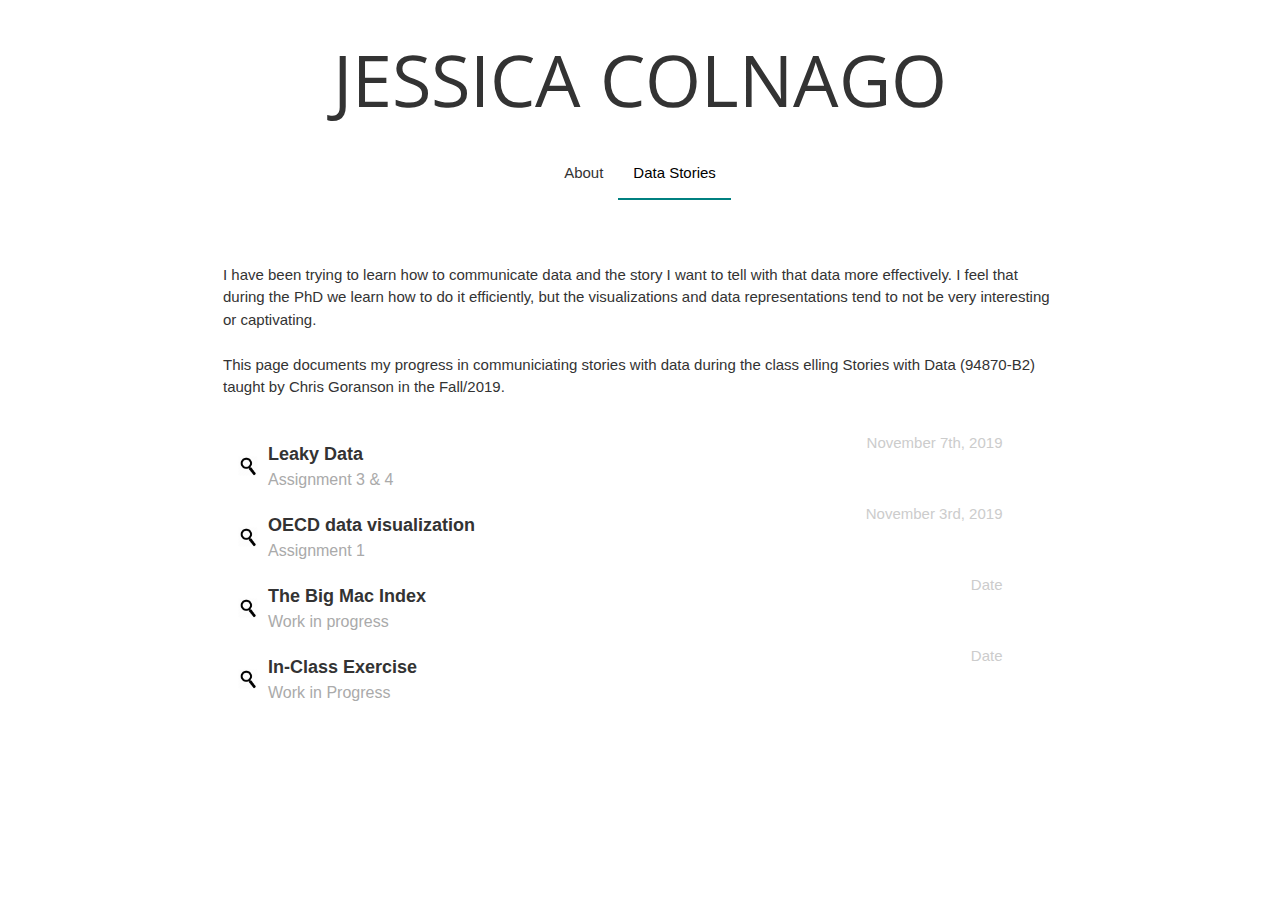
==== commit 4c960a83: "testing graph embedding" ====
--- a/portfolio.html
+++ b/portfolio.html
@@ -43,14 +43,34 @@
                 <p>I have been trying to learn how to communicate data and the story I want to tell with that data more effectively. I feel that during the PhD we learn how to do it efficiently, but the visualizations and data representations tend to not be very interesting or captivating. </br></br>
                 This page documents my progress in communiciating stories with data during the class elling Stories with Data (94870-B2) taught by Chris Goranson in the Fall/2019.</p></br>
 
+				<div class="entry">
+                    <span class="more col-xs-1">
+                        <a role="button" data-toggle="collapse" data-target="#datawrapper">
+                        <img src="images/more.png" class="icon"></a>
+                    </span>
+                    <div class="col-xs-11 col-md-7">
+                        <p class="job"> Leaky Data </p>
+                        <p class="location"> Assignment 3 & 4 </p>
+                    </div>
+                    <div class="clearfix col-xs-1"></div>
+                    <p class="discreet date col-xs-11 col-md-4"> November 7th, 2019 </p>
+                    <div class="clearfix"></div>
+                    <div class="collapse" id="datawrapper">
+						<p class="small description"> Long description </p>
+                        <div class="graph small">
+                           <script src="https://infograph.venngage.com/js/embed/v1/embed.js" data-vg-id="csggiPomdo" data-title="Leaky Data Area Chart" data-w="816" data-h="816" data-multipage="true" data-f="false"></script>
+                        </div>
+                    </div>
+                </div>
+
                 <div class="entry">
                     <span class="more col-xs-1">
                         <a role="button" data-toggle="collapse" data-target="#oecd">
                         <img src="images/more.png" class="icon"></a>
                     </span>
                     <div class="col-xs-11 col-md-7">
-                        <p class="job"> Assignment 1 </p>
-                        <p class="location"> OECD data visualization  </p>
+                        <p class="job"> OECD data visualization </p>
+                        <p class="location"> Assignment 1 </p>
                     </div>
                     <div class="clearfix col-xs-1"></div>
                     <p class="discreet date col-xs-11 col-md-4"> November 3rd, 2019 </p>
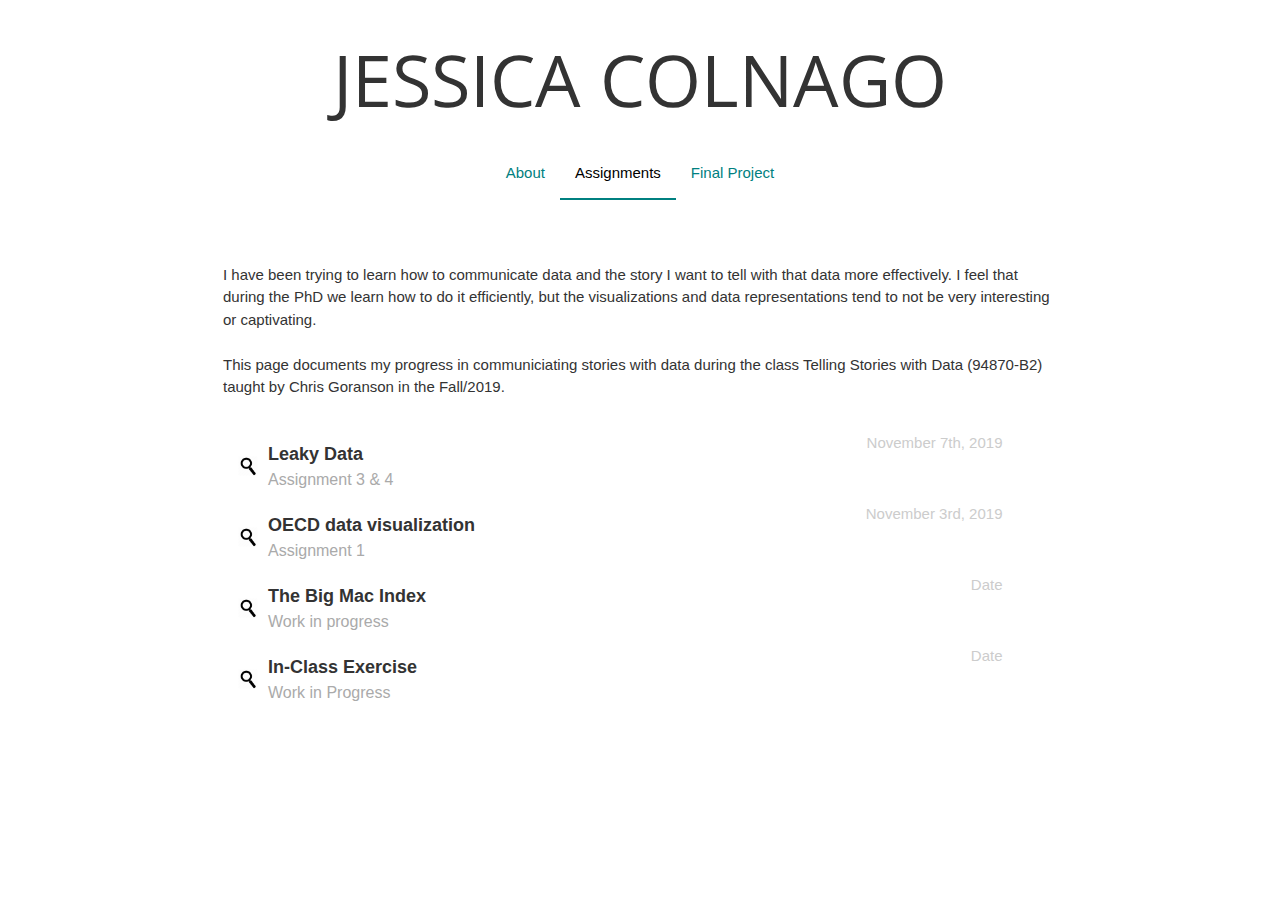
==== commit f3d182cf: "minor changes to incorporate extra page" ====
--- a/portfolio.html
+++ b/portfolio.html
@@ -33,7 +33,8 @@
                 <div class="collapse navbar-collapse" id="navbar-collapse">
                   <ul class="nav navbar-nav">
                     <li><a href="index.html">About <span class="sr-only">(current)</span></a></li>
-                    <li class="active"><a href="portfolio.html">Data Stories</a></li>
+                    <li class="active"><a href="portfolio.html">Assignments</a></li>
+                    <li><a href="project.html">Final Project</a></li>
                   </ul>
                 </div>
               </div>
@@ -41,7 +42,7 @@
 
             <section id='timeline' class="container-fluid">
                 <p>I have been trying to learn how to communicate data and the story I want to tell with that data more effectively. I feel that during the PhD we learn how to do it efficiently, but the visualizations and data representations tend to not be very interesting or captivating. </br></br>
-                This page documents my progress in communiciating stories with data during the class elling Stories with Data (94870-B2) taught by Chris Goranson in the Fall/2019.</p></br>
+                This page documents my progress in communiciating stories with data during the class Telling Stories with Data (94870-B2) taught by Chris Goranson in the Fall/2019.</p></br>
 
 				<div class="entry">
                     <span class="more col-xs-1">
@@ -56,10 +57,35 @@
                     <p class="discreet date col-xs-11 col-md-4"> November 7th, 2019 </p>
                     <div class="clearfix"></div>
                     <div class="collapse" id="datawrapper">
-						<p class="small description"> Long description </p>
+						<p class="small description"> 
+							For this assignment I chose to redesign the graph from Wired's <a href="https://www.wired.com/story/evolution-of-data-leaks/">"The Evolution of Data Leaks"</a> for a few different reasons:</p>
+						<ul class="small description">
+							<li>The graphs show in the original data visualization did not have the same scale, potentially causing readers to come to incorrect conclusions;</li>
+							<li>The website opens with a Horizon graph which I find particularly difficult to parse; and,</li>
+							<li>Even though the audience of Wired would probably find the existing information in the graph interesting and sufficient, I believe this is important data that should be reacheable to a wider audience.</li>
+						</ul>
+						<p class="small description"> 
+							Given the above described reasons I chose to focus on picking a chart format that would allow for comparison between the different categories in the same scale, and providing key information to non-tech savvy readers to understand the main takeaways from the graph. </br>
+							I originally played with the idea of a line graph, but after quickly plotting the graph on Excel I realized that the lines would be overlapping too much and hard to parse. </p>
+						<div class="graph small">
+							<img src="images/leaky_line.png"/><br>
+						</div>
+						<p class="small description"> 
+							Then I decided to try a stacked area chart. After deciding that this addressed my concerns I moved to finding a way to keep the aspects that I liked about the graph (e.g. how it is interactive). The way I found to do that was to use the free infographic maker called <a href="https://infograph.venngage.com">Venngage.</a> This allowed me to quickly prototype an interactive stacked area chart and test it with my lab mates.
+						</p>
+						<div class="graph small">
+							<img src="images/leaky_area_v0.png"/><br>
+						</div>
+						<p class="small description"> 
+							I got a number of different feedback. As <b>positive feedback</b>, they were able to correctly assess what the graph was showing, even without the added information the original graph had. This did not surprise me since they are both tech and security savvy, but one of them said that they could see this being used in a presentation for people who did not understand the technical aspects of it. They also liked the colors as a whole and the fact that the main difference was using the strongest color. Their <b>improvements</b> focused on a few different aspects. First they both pointed out that the legend labels were not uniformly capitalized and not all in one line. One of them was very adamant about needing to caption the x-axis with "years," even though he conceded it was obvious that those were years. They both also wanted more information about the scope and a precise definition of the terms (<i>"I'm not sure what skimming means and hacking is a very broad term"</i>). One of them said that a description of what the graph is describing could be helpful for other people to process it. Lastly, neither realized that they could interact with the legends.<br> Based on their suggestions, I revised the graph to its final form:
+						</p>
                         <div class="graph small">
-                           <script src="https://infograph.venngage.com/js/embed/v1/embed.js" data-vg-id="csggiPomdo" data-title="Leaky Data Area Chart" data-w="816" data-h="816" data-multipage="true" data-f="false"></script>
+                        	<script src="https://infograph.venngage.com/js/embed/v1/embed.js" data-vg-id="csggiPomdo" data-title="Leaky Data Area Chart" data-w="816" data-h="700" data-multipage="true" data-f="false"></script>
                         </div>
+                        <p class="small description">
+                        	For the final graph I added a few takeaways that were part of the original graph, I fixed the legend labels capitalization and move it to be vertical, I added the x-axis label in a smaller font, and I added a note to indicate that the reader can interact with the legend as well. My rationale for moving the legend to be vertical was that it both ensured they would be in one row, but also it meant that the labels would match the order shown in the graph, creating another level of association to help the reader parse the graph. <br>
+                        	<b>Note:</b> The color pallete was based on <a href="https://wesandersonpalettes.tumblr.com/">Wes Anderson's movies</a> and I used <a href="https://coolors.co/">Coolors.co</a> to reproduce it.
+                        </p>
                     </div>
                 </div>
 
@@ -76,27 +102,29 @@
                     <p class="discreet date col-xs-11 col-md-4"> November 3rd, 2019 </p>
                     <div class="clearfix"></div>
                     <div class="collapse" id="oecd">
-                        <p class="small description"> 
-                            In this assigment we used the <a href="https://data.oecd.org/gga/general-government-debt.htm"> OECD general government debt data set, </a> which describes the total debt-to-GDP ratio as a percentage of the total GDP for each OECD country.
-                        </p>
+                        <div class="description">
+                            <p class="small"> In this assigment we used the <a href="https://data.oecd.org/gga/general-government-debt.htm"> OECD general government debt data set, </a> which describes the total debt-to-GDP ratio as a percentage of the total GDP for each OECD country.</p>
+                            <h4>G7 countries top the list of worse government debt</h4>
+                            <p class="small">  For this first graph I used the built-in graph generator in the OECD website, highlighting the G7 countries. Unfortunately that generator does not gives us control over color, so we end up with a rainbow color scheme.</p>
+                        </div>
                         <div class="graph small">
-                            <h4>G7 countries top the list of worse government debt</h4>
-                            <p> For this first graph I used the built-in graph generator in the OECD website, highlighting the G7 countries. Unfortunately that generator does not gives us control over color, so we end up with a rainbow color scheme.</p>
                             <iframe src="https://data.oecd.org/chart/5Juc" width="860" height="645" style="border: 0" mozallowfullscreen="true" webkitallowfullscreen="true" allowfullscreen="true"><a href="https://data.oecd.org/chart/5Juc" target="_blank">OECD Chart: General government debt, Total, % of GDP, Annual, 2015</a></iframe>
                         </div>
                         <br>
+                        <div class="description">
+                            <h4>Government debt as a percentage of GDP over the years</h4>
+                            <p class="small"> For this first graph I used the beeswarm template from <a href="https://app.rawgraphs.io/">RAWGraphs</a>. As per the instruction assignments I modified the width and height, the x-axis legend, as well as the color and maximum size for the circles. One thing I appreciate about this graph is the ability to see how the ratios changed over time for each country, which we did not see in the previous graph (bar chart). I found the graph very aesthetically pleasing but, as is, it is hard to derive information from it as my eyes just glaze over all of the circles. </p>
+                        </div>
                         <div class="graph small">
-                            <h4>Government debt as a percentage of GDP over the years</h4>
-                            <p> For this first graph I used the beeswarm template from <a href="https://app.rawgraphs.io/">RAWGraphs</a>. As per the instruction assignments I modified the width and height, the x-axis legend, as well as the color and maximum size for the circles. One thing I appreciate about this graph is the ability to see how the ratios changed over time for each country, which we did not see in the previous graph (bar chart). I found the graph very aesthetically pleasing but, as is, it is hard to derive information from it as my eyes just glaze over all of the circles.</p>
-
+                            
                             <svg width="900" height="1500" xmlns="http://www.w3.org/2000/svg" version="1.1"><g id="swarm-AUS" transform="translate(25,0)"><text x="-25" y="23" style="font-size: 10px; font-family: Arial, Helvetica;">AUS</text><g id="circles" class="bees"><circle id="circle" r="5.0614883122417424" cx="1.9999999999999976" cy="6.140961713764019" fill="rgb(0, 0, 0)"></circle><circle id="circle" r="4.946139600770392" cx="38.173913043478194" cy="6.143045994622405" fill="rgb(0, 0, 0)"></circle><circle id="circle" r="4.895980310484468" cx="74.34782608695639" cy="6.136614749828615" fill="rgb(0, 0, 0)"></circle><circle id="circle" r="4.763124160059738" cx="110.52173913043464" cy="6.1452030218887055" fill="rgb(0, 0, 0)"></circle><circle id="circle" r="4.300258771536546" cx="146.69565217391278" cy="6.139886808297173" fill="rgb(0, 0, 0)"></circle><circle id="circle" r="4.083368849060118" cx="182.86956521739106" cy="6.137258520108821" fill="rgb(0, 0, 0)"></circle><circle id="circle" r="4.040689856048914" cx="219.04347826086928" cy="6.148260686855787" fill="rgb(0, 0, 0)"></circle><circle id="circle" r="3.9366036146316388" cx="255.21739130434753" cy="6.133716865869997" fill="rgb(0, 0, 0)"></circle><circle id="circle" r="3.747673956182399" cx="291.3913043478256" cy="6.143955530078068" fill="rgb(0, 0, 0)"></circle><circle id="circle" r="3.539412587752552" cx="327.56521739130386" cy="6.144493684801953" fill="rgb(0, 0, 0)"></circle><circle id="circle" r="3.4097285042183882" cx="363.7391304347821" cy="6.132124040763502" fill="rgb(0, 0, 0)"></circle><circle id="circle" r="3.3646616934125135" cx="399.9130434782603" cy="6.150726360836251" fill="rgb(0, 0, 0)"></circle><circle id="circle" r="3.290645388416857" cx="436.08695652173856" cy="6.135602283232737" fill="rgb(0, 0, 0)"></circle><circle id="circle" r="3.408710854851857" cx="472.2608695652168" cy="6.138572911804568" fill="rgb(0, 0, 0)"></circle><circle id="circle" r="3.9333970818979997" cx="508.43478260869506" cy="6.150406401260101" fill="rgb(0, 0, 0)"></circle><circle id="circle" r="4.128329239017205" cx="544.608695652173" cy="6.129110396427516" fill="rgb(0, 0, 0)"></circle><circle id="circle" r="4.393297198589066" cx="580.7826086956511" cy="6.1489156904359605" fill="rgb(0, 0, 0)"></circle><circle id="circle" r="5.174873679985744" cx="616.9565217391294" cy="6.141487366648546" fill="rgb(0, 0, 0)"></circle><circle id="circle" r="4.96422993573645" cx="653.1304347826077" cy="6.131727573121663" fill="rgb(0, 0, 0)"></circle><circle id="circle" r="5.317601573463346" cx="689.304347826086" cy="6.154397098770466" fill="rgb(0, 0, 0)"></circle><circle id="circle" r="5.478182773652888" cx="725.4782608695641" cy="6.1303669566312236" fill="rgb(0, 0, 0)"></circle><circle id="circle" r="5.726129444057875" cx="761.6521739130424" cy="6.142847228729639" fill="rgb(0, 0, 0)"></circle><circle id="circle" r="5.565318471581178" cx="797.8260869565206" cy="6.14922751290065" fill="rgb(0, 0, 0)"></circle><circle id="circle" r="5.609803595702202" cx="833.9999999999989" cy="6.126524603724518" fill="rgb(0, 0, 0)"></circle></g><g id="labels" class="label"><text x="1.9999999999999976" y="6.140961713764019" text-anchor="middle" fill="#000"></text><text x="38.173913043478194" y="6.143045994622405" text-anchor="middle" fill="#000"></text><text x="74.34782608695639" y="6.136614749828615" text-anchor="middle" fill="#000"></text><text x="110.52173913043464" y="6.1452030218887055" text-anchor="middle" fill="#000"></text><text x="146.69565217391278" y="6.139886808297173" text-anchor="middle" fill="#000"></text><text x="182.86956521739106" y="6.137258520108821" text-anchor="middle" fill="#000"></text><text x="219.04347826086928" y="6.148260686855787" text-anchor="middle" fill="#000"></text><text x="255.21739130434753" y="6.133716865869997" text-anchor="middle" fill="#000"></text><text x="291.3913043478256" y="6.143955530078068" text-anchor="middle" fill="#000"></text><text x="327.56521739130386" y="6.144493684801953" text-anchor="middle" fill="#000"></text><text x="363.7391304347821" y="6.132124040763502" text-anchor="middle" fill="#000"></text><text x="399.9130434782603" y="6.150726360836251" text-anchor="middle" fill="#000"></text><text x="436.08695652173856" y="6.135602283232737" text-anchor="middle" fill="#000"></text><text x="472.2608695652168" y="6.138572911804568" text-anchor="middle" fill="#000"></text><text x="508.43478260869506" y="6.150406401260101" text-anchor="middle" fill="#000"></text><text x="544.608695652173" y="6.129110396427516" text-anchor="middle" fill="#000"></text><text x="580.7826086956511" y="6.1489156904359605" text-anchor="middle" fill="#000"></text><text x="616.9565217391294" y="6.141487366648546" text-anchor="middle" fill="#000"></text><text x="653.1304347826077" y="6.131727573121663" text-anchor="middle" fill="#000"></text><text x="689.304347826086" y="6.154397098770466" text-anchor="middle" fill="#000"></text><text x="725.4782608695641" y="6.1303669566312236" text-anchor="middle" fill="#000"></text><text x="761.6521739130424" y="6.142847228729639" text-anchor="middle" fill="#000"></text><text x="797.8260869565206" y="6.14922751290065" text-anchor="middle" fill="#000"></text><text x="833.9999999999989" y="6.126524603724518" text-anchor="middle" fill="#000"></text></g></g><g id="swarm-AUT" transform="translate(25,42.285714285714285)"><text x="-25" y="23" style="font-size: 10px; font-family: Arial, Helvetica;">AUT</text><g id="circles" class="bees"><circle id="circle" r="5.780673757044977" cx="1.9999999999999976" cy="6.140961713764019" fill="rgb(0, 0, 0)"></circle><circle id="circle" r="5.813177465718699" cx="38.173913043478194" cy="6.143045994622405" fill="rgb(0, 0, 0)"></circle><circle id="circle" r="5.550778723115579" cx="74.34782608695639" cy="6.136614749828615" fill="rgb(0, 0, 0)"></circle><circle id="circle" r="5.656293180696697" cx="110.52173913043464" cy="6.1452030218887055" fill="rgb(0, 0, 0)"></circle><circle id="circle" r="5.8744728513007605" cx="146.69565217391278" cy="6.139886808297173" fill="rgb(0, 0, 0)"></circle><circle id="circle" r="5.894101451262928" cx="182.86956521739106" cy="6.137258520108821" fill="rgb(0, 0, 0)"></circle><circle id="circle" r="5.958920818133253" cx="219.04347826086928" cy="6.148260686855787" fill="rgb(0, 0, 0)"></circle><circle id="circle" r="6.073971430295214" cx="255.21739130434753" cy="6.133716865869997" fill="rgb(0, 0, 0)"></circle><circle id="circle" r="5.983727155187283" cx="291.3913043478256" cy="6.143955530078068" fill="rgb(0, 0, 0)"></circle><circle id="circle" r="5.937358502975501" cx="327.56521739130386" cy="6.144493684801953" fill="rgb(0, 0, 0)"></circle><circle id="circle" r="6.208642177124554" cx="363.7391304347821" cy="6.132124040763502" fill="rgb(0, 0, 0)"></circle><circle id="circle" r="5.993051677398378" cx="399.9130434782603" cy="6.150726360836251" fill="rgb(0, 0, 0)"></circle><circle id="circle" r="5.768012094694913" cx="436.08695652173856" cy="6.135602283232737" fill="rgb(0, 0, 0)"></circle><circle id="circle" r="6.084139458665734" cx="472.2608695652168" cy="6.138572911804568" fill="rgb(0, 0, 0)"></circle><circle id="circle" r="6.818059958378651" cx="508.43478260869506" cy="6.150406401260101" fill="rgb(0, 0, 0)"></circle><circle id="circle" r="7.072836912351275" cx="544.608695652173" cy="6.129110396427516" fill="rgb(0, 0, 0)"></circle><circle id="circle" r="7.129054330387214" cx="580.7826086956512" cy="6.149002873681038" fill="rgb(0, 0, 0)"></circle><circle id="circle" r="7.483620784007316" cx="616.9565217391294" cy="6.141407755361463" fill="rgb(0, 0, 0)"></circle><circle id="circle" r="7.303560335842259" cx="653.1304347826077" cy="6.131727573121663" fill="rgb(0, 0, 0)"></circle><circle id="circle" r="7.757632701734378" cx="689.304347826086" cy="6.154397098770466" fill="rgb(0, 0, 0)"></circle><circle id="circle" r="7.7223203291821445" cx="725.4782608695641" cy="6.1303669566312236" fill="rgb(0, 0, 0)"></circle><circle id="circle" r="7.732968460700035" cx="761.6521739130424" cy="6.139618922390716" fill="rgb(0, 0, 0)"></circle><circle id="circle" r="7.351247760049526" cx="797.8260869565206" cy="6.1527773651488715" fill="rgb(0, 0, 0)"></circle><circle id="circle" r="7.028997569289939" cx="833.9999999999989" cy="6.126524603724518" fill="rgb(0, 0, 0)"></circle></g><g id="labels" class="label"><text x="1.9999999999999976" y="6.140961713764019" text-anchor="middle" fill="#000"></text><text x="38.173913043478194" y="6.143045994622405" text-anchor="middle" fill="#000"></text><text x="74.34782608695639" y="6.136614749828615" text-anchor="middle" fill="#000"></text><text x="110.52173913043464" y="6.1452030218887055" text-anchor="middle" fill="#000"></text><text x="146.69565217391278" y="6.139886808297173" text-anchor="middle" fill="#000"></text><text x="182.86956521739106" y="6.137258520108821" text-anchor="middle" fill="#000"></text><text x="219.04347826086928" y="6.148260686855787" text-anchor="middle" fill="#000"></text><text x="255.21739130434753" y="6.133716865869997" text-anchor="middle" fill="#000"></text><text x="291.3913043478256" y="6.143955530078068" text-anchor="middle" fill="#000"></text><text x="327.56521739130386" y="6.144493684801953" text-anchor="middle" fill="#000"></text><text x="363.7391304347821" y="6.132124040763502" text-anchor="middle" fill="#000"></text><text x="399.9130434782603" y="6.150726360836251" text-anchor="middle" fill="#000"></text><text x="436.08695652173856" y="6.135602283232737" text-anchor="middle" fill="#000"></text><text x="472.2608695652168" y="6.138572911804568" text-anchor="middle" fill="#000"></text><text x="508.43478260869506" y="6.150406401260101" text-anchor="middle" fill="#000"></text><text x="544.608695652173" y="6.129110396427516" text-anchor="middle" fill="#000"></text><text x="580.7826086956512" y="6.149002873681038" text-anchor="middle" fill="#000"></text><text x="616.9565217391294" y="6.141407755361463" text-anchor="middle" fill="#000"></text><text x="653.1304347826077" y="6.131727573121663" text-anchor="middle" fill="#000"></text><text x="689.304347826086" y="6.154397098770466" text-anchor="middle" fill="#000"></text><text x="725.4782608695641" y="6.1303669566312236" text-anchor="middle" fill="#000"></text><text x="761.6521739130424" y="6.139618922390716" text-anchor="middle" fill="#000"></text><text x="797.8260869565206" y="6.1527773651488715" text-anchor="middle" fill="#000"></text><text x="833.9999999999989" y="6.126524603724518" text-anchor="middle" fill="#000"></text></g></g><g id="swarm-BEL" transform="translate(25,84.57142857142857)"><text x="-25" y="23" style="font-size: 10px; font-family: Arial, Helvetica;">BEL</text><g id="circles" class="bees"><circle id="circle" r="9.97740230154694" cx="1.9999999999999976" cy="6.140961713764019" fill="rgb(0, 0, 0)"></circle><circle id="circle" r="10.064171573143609" cx="38.173913043478194" cy="6.143045994622405" fill="rgb(0, 0, 0)"></circle><circle id="circle" r="9.719881987398466" cx="74.34782608695639" cy="6.136614749828615" fill="rgb(0, 0, 0)"></circle><circle id="circle" r="9.959740068631685" cx="110.52173913043464" cy="6.1452030218887055" fill="rgb(0, 0, 0)"></circle><circle id="circle" r="9.276554499250409" cx="146.69565217391278" cy="6.139886808297173" fill="rgb(0, 0, 0)"></circle><circle id="circle" r="8.901656826200576" cx="182.86956521739106" cy="6.137258520108821" fill="rgb(0, 0, 0)"></circle><circle id="circle" r="8.817046204775334" cx="219.04347826086928" cy="6.148260686855787" fill="rgb(0, 0, 0)"></circle><circle id="circle" r="8.778105848741706" cx="255.21739130434753" cy="6.133716865869997" fill="rgb(0, 0, 0)"></circle><circle id="circle" r="8.561098016802132" cx="291.3913043478256" cy="6.143861832354978" fill="rgb(0, 0, 0)"></circle><circle id="circle" r="8.289150421675984" cx="327.56521739130386" cy="6.144593270483407" fill="rgb(0, 0, 0)"></circle><circle id="circle" r="8.157496947775337" cx="363.7391304347821" cy="6.132124040763502" fill="rgb(0, 0, 0)"></circle><circle id="circle" r="7.680900851102898" cx="399.9130434782603" cy="6.150726360836251" fill="rgb(0, 0, 0)"></circle><circle id="circle" r="7.301778995952894" cx="436.08695652173856" cy="6.135602283232737" fill="rgb(0, 0, 0)"></circle><circle id="circle" r="7.746404092859463" cx="472.2608695652168" cy="6.138572911804568" fill="rgb(0, 0, 0)"></circle><circle id="circle" r="8.247966762523028" cx="508.43478260869506" cy="6.150406401260101" fill="rgb(0, 0, 0)"></circle><circle id="circle" r="8.13303224583247" cx="544.608695652173" cy="6.129110396427516" fill="rgb(0, 0, 0)"></circle><circle id="circle" r="8.29024486335954" cx="580.7826086956512" cy="6.151642333126029" fill="rgb(0, 0, 0)"></circle><circle id="circle" r="8.887277918335982" cx="616.9565217391294" cy="6.1390965249335645" fill="rgb(0, 0, 0)"></circle><circle id="circle" r="8.780990095609415" cx="653.1304347826077" cy="6.131727573121663" fill="rgb(0, 0, 0)"></circle><circle id="circle" r="9.548586747324457" cx="689.304347826086" cy="6.154397098770466" fill="rgb(0, 0, 0)"></circle><circle id="circle" r="9.331361236376" cx="725.4782608695641" cy="6.1303669566312236" fill="rgb(0, 0, 0)"></circle><circle id="circle" r="9.413686228207961" cx="761.6521739130424" cy="6.136380759852952" fill="rgb(0, 0, 0)"></circle><circle id="circle" r="9.007152539200373" cx="797.8260869565206" cy="6.156258828731384" fill="rgb(0, 0, 0)"></circle><circle id="circle" r="8.882803405375597" cx="833.9999999999989" cy="6.126524603724518" fill="rgb(0, 0, 0)"></circle></g><g id="labels" class="label"><text x="1.9999999999999976" y="6.140961713764019" text-anchor="middle" fill="#000"></text><text x="38.173913043478194" y="6.143045994622405" text-anchor="middle" fill="#000"></text><text x="74.34782608695639" y="6.136614749828615" text-anchor="middle" fill="#000"></text><text x="110.52173913043464" y="6.1452030218887055" text-anchor="middle" fill="#000"></text><text x="146.69565217391278" y="6.139886808297173" text-anchor="middle" fill="#000"></text><text x="182.86956521739106" y="6.137258520108821" text-anchor="middle" fill="#000"></text><text x="219.04347826086928" y="6.148260686855787" text-anchor="middle" fill="#000"></text><text x="255.21739130434753" y="6.133716865869997" text-anchor="middle" fill="#000"></text><text x="291.3913043478256" y="6.143861832354978" text-anchor="middle" fill="#000"></text><text x="327.56521739130386" y="6.144593270483407" text-anchor="middle" fill="#000"></text><text x="363.7391304347821" y="6.132124040763502" text-anchor="middle" fill="#000"></text><text x="399.9130434782603" y="6.150726360836251" text-anchor="middle" fill="#000"></text><text x="436.08695652173856" y="6.135602283232737" text-anchor="middle" fill="#000"></text><text x="472.2608695652168" y="6.138572911804568" text-anchor="middle" fill="#000"></text><text x="508.43478260869506" y="6.150406401260101" text-anchor="middle" fill="#000"></text><text x="544.608695652173" y="6.129110396427516" text-anchor="middle" fill="#000"></text><text x="580.7826086956512" y="6.151642333126029" text-anchor="middle" fill="#000"></text><text x="616.9565217391294" y="6.1390965249335645" text-anchor="middle" fill="#000"></text><text x="653.1304347826077" y="6.131727573121663" text-anchor="middle" fill="#000"></text><text x="689.304347826086" y="6.154397098770466" text-anchor="middle" fill="#000"></text><text x="725.4782608695641" y="6.1303669566312236" text-anchor="middle" fill="#000"></text><text x="761.6521739130424" y="6.136380759852952" text-anchor="middle" fill="#000"></text><text x="797.8260869565206" y="6.156258828731384" text-anchor="middle" fill="#000"></text><text x="833.9999999999989" y="6.126524603724518" text-anchor="middle" fill="#000"></text></g></g><g id="swarm-CAN" transform="translate(25,126.85714285714286)"><text x="-25" y="23" style="font-size: 10px; font-family: Arial, Helvetica;">CAN</text><g id="circles" class="bees"><circle id="circle" r="9.093776691457785" cx="1.9999999999999976" cy="6.140961713764019" fill="rgb(0, 0, 0)"></circle><circle id="circle" r="9.461636076553717" cx="38.173913043478194" cy="6.143045994622405" fill="rgb(0, 0, 0)"></circle><circle id="circle" r="9.09261573674374" cx="74.34782608695639" cy="6.136614749828615" fill="rgb(0, 0, 0)"></circle><circle id="circle" r="9.063924434045052" cx="110.52173913043464" cy="6.1452030218887055" fill="rgb(0, 0, 0)"></circle><circle id="circle" r="8.483707082504866" cx="146.69565217391278" cy="6.139886808297173" fill="rgb(0, 0, 0)"></circle><circle id="circle" r="7.951264226775504" cx="182.86956521739106" cy="6.137258520108821" fill="rgb(0, 0, 0)"></circle><circle id="circle" r="7.9334447812427245" cx="219.04347826086928" cy="6.148260686855787" fill="rgb(0, 0, 0)"></circle><circle id="circle" r="7.860818598584355" cx="255.21739130434753" cy="6.133716865869997" fill="rgb(0, 0, 0)"></circle><circle id="circle" r="7.5987409325193385" cx="291.3913043478256" cy="6.143955530078068" fill="rgb(0, 0, 0)"></circle><circle id="circle" r="7.361788866054716" cx="327.56521739130386" cy="6.144493684801953" fill="rgb(0, 0, 0)"></circle><circle id="circle" r="7.274194228216029" cx="363.7391304347821" cy="6.132124040763502" fill="rgb(0, 0, 0)"></circle><circle id="circle" r="7.109507964717291" cx="399.9130434782603" cy="6.150726360836251" fill="rgb(0, 0, 0)"></circle><circle id="circle" r="6.855740799480321" cx="436.08695652173856" cy="6.135602283232737" fill="rgb(0, 0, 0)"></circle><circle id="circle" r="7.025108975661798" cx="472.2608695652168" cy="6.138572911804568" fill="rgb(0, 0, 0)"></circle><circle id="circle" r="7.808527263339197" cx="508.43478260869506" cy="6.150406401260101" fill="rgb(0, 0, 0)"></circle><circle id="circle" r="7.947999041642249" cx="544.608695652173" cy="6.129110396427516" fill="rgb(0, 0, 0)"></circle><circle id="circle" r="8.107763340884564" cx="580.7826086956511" cy="6.150798112354673" fill="rgb(0, 0, 0)"></circle><circle id="circle" r="8.328320549996768" cx="616.9565217391294" cy="6.139697826608545" fill="rgb(0, 0, 0)"></circle><circle id="circle" r="8.085046117651903" cx="653.1304347826077" cy="6.131727573121663" fill="rgb(0, 0, 0)"></circle><circle id="circle" r="8.149606083703306" cx="689.304347826086" cy="6.154397098770466" fill="rgb(0, 0, 0)"></circle><circle id="circle" r="8.529498280679192" cx="725.4782608695641" cy="6.1303669566312236" fill="rgb(0, 0, 0)"></circle><circle id="circle" r="8.48120982054184" cx="761.6521739130424" cy="6.138039312058432" fill="rgb(0, 0, 0)"></circle><circle id="circle" r="8.179397874724685" cx="797.8260869565206" cy="6.154375618210972" fill="rgb(0, 0, 0)"></circle><circle id="circle" r="8.143970616028874" cx="833.9999999999989" cy="6.126524603724518" fill="rgb(0, 0, 0)"></circle></g><g id="labels" class="label"><text x="1.9999999999999976" y="6.140961713764019" text-anchor="middle" fill="#000"></text><text x="38.173913043478194" y="6.143045994622405" text-anchor="middle" fill="#000"></text><text x="74.34782608695639" y="6.136614749828615" text-anchor="middle" fill="#000"></text><text x="110.52173913043464" y="6.1452030218887055" text-anchor="middle" fill="#000"></text><text x="146.69565217391278" y="6.139886808297173" text-anchor="middle" fill="#000"></text><text x="182.86956521739106" y="6.137258520108821" text-anchor="middle" fill="#000"></text><text x="219.04347826086928" y="6.148260686855787" text-anchor="middle" fill="#000"></text><text x="255.21739130434753" y="6.133716865869997" text-anchor="middle" fill="#000"></text><text x="291.3913043478256" y="6.143955530078068" text-anchor="middle" fill="#000"></text><text x="327.56521739130386" y="6.144493684801953" text-anchor="middle" fill="#000"></text><text x="363.7391304347821" y="6.132124040763502" text-anchor="middle" fill="#000"></text><text x="399.9130434782603" y="6.150726360836251" text-anchor="middle" fill="#000"></text><text x="436.08695652173856" y="6.135602283232737" text-anchor="middle" fill="#000"></text><text x="472.2608695652168" y="6.138572911804568" text-anchor="middle" fill="#000"></text><text x="508.43478260869506" y="6.150406401260101" text-anchor="middle" fill="#000"></text><text x="544.608695652173" y="6.129110396427516" text-anchor="middle" fill="#000"></text><text x="580.7826086956511" y="6.150798112354673" text-anchor="middle" fill="#000"></text><text x="616.9565217391294" y="6.139697826608545" text-anchor="middle" fill="#000"></text><text x="653.1304347826077" y="6.131727573121663" text-anchor="middle" fill="#000"></text><text x="689.304347826086" y="6.154397098770466" text-anchor="middle" fill="#000"></text><text x="725.4782608695641" y="6.1303669566312236" text-anchor="middle" fill="#000"></text><text x="761.6521739130424" y="6.138039312058432" text-anchor="middle" fill="#000"></text><text x="797.8260869565206" y="6.154375618210972" text-anchor="middle" fill="#000"></text><text x="833.9999999999989" y="6.126524603724518" text-anchor="middle" fill="#000"></text></g></g><g id="swarm-CHE" transform="translate(25,169.14285714285714)"><text x="-25" y="23" style="font-size: 10px; font-family: Arial, Helvetica;">CHE</text><g id="circles" class="bees"><circle id="circle" r="4.9116586410993115" cx="146.69565217391278" cy="6.140961713764019" fill="rgb(0, 0, 0)"></circle><circle id="circle" r="4.895180340126821" cx="182.86956521739103" cy="6.143045994622405" fill="rgb(0, 0, 0)"></circle><circle id="circle" r="4.841001244143512" cx="219.04347826086928" cy="6.136614749828615" fill="rgb(0, 0, 0)"></circle><circle id="circle" r="5.215850544080261" cx="255.21739130434756" cy="6.1452030218887055" fill="rgb(0, 0, 0)"></circle><circle id="circle" r="5.169296864710928" cx="291.39130434782555" cy="6.139886808297173" fill="rgb(0, 0, 0)"></circle><circle id="circle" r="5.212697221771016" cx="327.56521739130386" cy="6.137258520108821" fill="rgb(0, 0, 0)"></circle><circle id="circle" r="5.040169676641158" cx="363.7391304347821" cy="6.148260686855787" fill="rgb(0, 0, 0)"></circle><circle id="circle" r="4.6536158973295185" cx="399.9130434782603" cy="6.133716865869997" fill="rgb(0, 0, 0)"></circle><circle id="circle" r="4.355899340198944" cx="436.08695652173856" cy="6.143955530078068" fill="rgb(0, 0, 0)"></circle><circle id="circle" r="4.375855668002265" cx="472.2608695652168" cy="6.144493684801953" fill="rgb(0, 0, 0)"></circle><circle id="circle" r="4.271002712742586" cx="508.4347826086951" cy="6.132124040763502" fill="rgb(0, 0, 0)"></circle><circle id="circle" r="4.175925358973525" cx="544.608695652173" cy="6.150726360836251" fill="rgb(0, 0, 0)"></circle><circle id="circle" r="4.1993953887785755" cx="580.7826086956511" cy="6.135602283232737" fill="rgb(0, 0, 0)"></circle><circle id="circle" r="4.246847598723466" cx="616.9565217391294" cy="6.138572911804568" fill="rgb(0, 0, 0)"></circle><circle id="circle" r="4.202666620550966" cx="653.1304347826077" cy="6.150406401260101" fill="rgb(0, 0, 0)"></circle><circle id="circle" r="4.206298836679754" cx="689.304347826086" cy="6.129110396427516" fill="rgb(0, 0, 0)"></circle><circle id="circle" r="4.206907128576802" cx="725.4782608695642" cy="6.1489156904359605" fill="rgb(0, 0, 0)"></circle><circle id="circle" r="4.132779565421048" cx="761.6521739130422" cy="6.141487366648546" fill="rgb(0, 0, 0)"></circle><circle id="circle" r="4.186339485556866" cx="797.8260869565206" cy="6.131727573121663" fill="rgb(0, 0, 0)"></circle></g><g id="labels" class="label"><text x="146.69565217391278" y="6.140961713764019" text-anchor="middle" fill="#000"></text><text x="182.86956521739103" y="6.143045994622405" text-anchor="middle" fill="#000"></text><text x="219.04347826086928" y="6.136614749828615" text-anchor="middle" fill="#000"></text><text x="255.21739130434756" y="6.1452030218887055" text-anchor="middle" fill="#000"></text><text x="291.39130434782555" y="6.139886808297173" text-anchor="middle" fill="#000"></text><text x="327.56521739130386" y="6.137258520108821" text-anchor="middle" fill="#000"></text><text x="363.7391304347821" y="6.148260686855787" text-anchor="middle" fill="#000"></text><text x="399.9130434782603" y="6.133716865869997" text-anchor="middle" fill="#000"></text><text x="436.08695652173856" y="6.143955530078068" text-anchor="middle" fill="#000"></text><text x="472.2608695652168" y="6.144493684801953" text-anchor="middle" fill="#000"></text><text x="508.4347826086951" y="6.132124040763502" text-anchor="middle" fill="#000"></text><text x="544.608695652173" y="6.150726360836251" text-anchor="middle" fill="#000"></text><text x="580.7826086956511" y="6.135602283232737" text-anchor="middle" fill="#000"></text><text x="616.9565217391294" y="6.138572911804568" text-anchor="middle" fill="#000"></text><text x="653.1304347826077" y="6.150406401260101" text-anchor="middle" fill="#000"></text><text x="689.304347826086" y="6.129110396427516" text-anchor="middle" fill="#000"></text><text x="725.4782608695642" y="6.1489156904359605" text-anchor="middle" fill="#000"></text><text x="761.6521739130422" y="6.141487366648546" text-anchor="middle" fill="#000"></text><text x="797.8260869565206" y="6.131727573121663" text-anchor="middle" fill="#000"></text></g></g><g id="swarm-CHL" transform="translate(25,211.42857142857142)"><text x="-25" y="23" style="font-size: 10px; font-family: Arial, Helvetica;">CHL</text><g id="circles" class="bees"><circle id="circle" r="3.043386220881594" cx="291.39130434782555" cy="6.140961713764019" fill="rgb(0, 0, 0)"></circle><circle id="circle" r="2.8425440786711977" cx="327.56521739130386" cy="6.143045994622405" fill="rgb(0, 0, 0)"></circle><circle id="circle" r="2.583388148636531" cx="363.7391304347821" cy="6.136614749828615" fill="rgb(0, 0, 0)"></circle><circle id="circle" r="2.3930048781390796" cx="399.9130434782603" cy="6.1452030218887055" fill="rgb(0, 0, 0)"></circle><circle id="circle" r="2.2789495427788466" cx="436.08695652173856" cy="6.139886808297173" fill="rgb(0, 0, 0)"></circle><circle id="circle" r="2.3494896349354146" cx="472.2608695652168" cy="6.137258520108821" fill="rgb(0, 0, 0)"></circle><circle id="circle" r="2.4028119221532007" cx="508.43478260869506" cy="6.148260686855787" fill="rgb(0, 0, 0)"></circle><circle id="circle" r="2.5213054906390058" cx="544.6086956521729" cy="6.133716865869997" fill="rgb(0, 0, 0)"></circle><circle id="circle" r="2.6775524598961087" cx="580.7826086956511" cy="6.143955530078068" fill="rgb(0, 0, 0)"></circle><circle id="circle" r="2.7085378574828667" cx="616.9565217391294" cy="6.144493684801953" fill="rgb(0, 0, 0)"></circle><circle id="circle" r="2.7461503715623037" cx="653.1304347826077" cy="6.132124040763502" fill="rgb(0, 0, 0)"></circle><circle id="circle" r="2.9517621027229057" cx="689.304347826086" cy="6.150726360836251" fill="rgb(0, 0, 0)"></circle><circle id="circle" r="3.0743577111983393" cx="725.4782608695641" cy="6.135602283232737" fill="rgb(0, 0, 0)"></circle><circle id="circle" r="3.293109393864637" cx="761.6521739130424" cy="6.138572911804568" fill="rgb(0, 0, 0)"></circle><circle id="circle" r="3.386139960286279" cx="797.8260869565206" cy="6.150406401260101" fill="rgb(0, 0, 0)"></circle><circle id="circle" r="3.566150826010425" cx="833.9999999999989" cy="6.129110396427516" fill="rgb(0, 0, 0)"></circle></g><g id="labels" class="label"><text x="291.39130434782555" y="6.140961713764019" text-anchor="middle" fill="#000"></text><text x="327.56521739130386" y="6.143045994622405" text-anchor="middle" fill="#000"></text><text x="363.7391304347821" y="6.136614749828615" text-anchor="middle" fill="#000"></text><text x="399.9130434782603" y="6.1452030218887055" text-anchor="middle" fill="#000"></text><text x="436.08695652173856" y="6.139886808297173" text-anchor="middle" fill="#000"></text><text x="472.2608695652168" y="6.137258520108821" text-anchor="middle" fill="#000"></text><text x="508.43478260869506" y="6.148260686855787" text-anchor="middle" fill="#000"></text><text x="544.6086956521729" y="6.133716865869997" text-anchor="middle" fill="#000"></text><text x="580.7826086956511" y="6.143955530078068" text-anchor="middle" fill="#000"></text><text x="616.9565217391294" y="6.144493684801953" text-anchor="middle" fill="#000"></text><text x="653.1304347826077" y="6.132124040763502" text-anchor="middle" fill="#000"></text><text x="689.304347826086" y="6.150726360836251" text-anchor="middle" fill="#000"></text><text x="725.4782608695641" y="6.135602283232737" text-anchor="middle" fill="#000"></text><text x="761.6521739130424" y="6.138572911804568" text-anchor="middle" fill="#000"></text><text x="797.8260869565206" y="6.150406401260101" text-anchor="middle" fill="#000"></text><text x="833.9999999999989" y="6.129110396427516" text-anchor="middle" fill="#000"></text></g></g><g id="swarm-COL" transform="translate(25,253.71428571428572)"><text x="-25" y="23" style="font-size: 10px; font-family: Arial, Helvetica;">COL</text><g id="circles" class="bees"><circle id="circle" r="5.743318225128806" cx="725.4782608695642" cy="6.140961713764019" fill="rgb(0, 0, 0)"></circle><circle id="circle" r="6.0165972901926255" cx="761.6521739130422" cy="6.143045994622405" fill="rgb(0, 0, 0)"></circle></g><g id="labels" class="label"><text x="725.4782608695642" y="6.140961713764019" text-anchor="middle" fill="#000"></text><text x="761.6521739130422" y="6.143045994622405" text-anchor="middle" fill="#000"></text></g></g><g id="swarm-CZE" transform="translate(25,296)"><text x="-25" y="23" style="font-size: 10px; font-family: Arial, Helvetica;">CZE</text><g id="circles" class="bees"><circle id="circle" r="2.69628797125794" cx="1.9999999999999976" cy="6.140961713764019" fill="rgb(0, 0, 0)"></circle><circle id="circle" r="2.61098380032384" cx="38.173913043478194" cy="6.143045994622405" fill="rgb(0, 0, 0)"></circle><circle id="circle" r="2.633766327259166" cx="74.34782608695639" cy="6.136614749828615" fill="rgb(0, 0, 0)"></circle><circle id="circle" r="2.6854433239681406" cx="110.52173913043464" cy="6.1452030218887055" fill="rgb(0, 0, 0)"></circle><circle id="circle" r="3.0384630472973426" cx="146.69565217391278" cy="6.139886808297173" fill="rgb(0, 0, 0)"></circle><circle id="circle" r="3.072514090925878" cx="182.86956521739106" cy="6.137258520108821" fill="rgb(0, 0, 0)"></circle><circle id="circle" r="3.3103259894755914" cx="219.04347826086928" cy="6.148260686855787" fill="rgb(0, 0, 0)"></circle><circle id="circle" r="3.447611907731103" cx="255.21739130434753" cy="6.133716865869997" fill="rgb(0, 0, 0)"></circle><circle id="circle" r="3.616975851265185" cx="291.3913043478256" cy="6.143955530078068" fill="rgb(0, 0, 0)"></circle><circle id="circle" r="3.5845380509580425" cx="327.56521739130386" cy="6.144493684801953" fill="rgb(0, 0, 0)"></circle><circle id="circle" r="3.556650346600482" cx="363.7391304347821" cy="6.132124040763502" fill="rgb(0, 0, 0)"></circle><circle id="circle" r="3.5293062351012163" cx="399.9130434782603" cy="6.150726360836251" fill="rgb(0, 0, 0)"></circle><circle id="circle" r="3.4446109607280766" cx="436.08695652173856" cy="6.135602283232737" fill="rgb(0, 0, 0)"></circle><circle id="circle" r="3.6724803705470297" cx="472.2608695652168" cy="6.138572911804568" fill="rgb(0, 0, 0)"></circle><circle id="circle" r="4.081804583515725" cx="508.43478260869506" cy="6.150406401260101" fill="rgb(0, 0, 0)"></circle><circle id="circle" r="4.353899716636782" cx="544.608695652173" cy="6.129110396427516" fill="rgb(0, 0, 0)"></circle><circle id="circle" r="4.521355945523565" cx="580.7826086956511" cy="6.1489156904359605" fill="rgb(0, 0, 0)"></circle><circle id="circle" r="5.097703448016929" cx="616.9565217391294" cy="6.141487366648546" fill="rgb(0, 0, 0)"></circle><circle id="circle" r="5.102581271807663" cx="653.1304347826077" cy="6.131727573121663" fill="rgb(0, 0, 0)"></circle><circle id="circle" r="4.938746979763138" cx="689.304347826086" cy="6.154397098770466" fill="rgb(0, 0, 0)"></circle><circle id="circle" r="4.743010014974978" cx="725.4782608695641" cy="6.1303669566312236" fill="rgb(0, 0, 0)"></circle><circle id="circle" r="4.48153761748744" cx="761.6521739130424" cy="6.142847228729639" fill="rgb(0, 0, 0)"></circle><circle id="circle" r="4.247442588014415" cx="797.8260869565206" cy="6.14922751290065" fill="rgb(0, 0, 0)"></circle><circle id="circle" r="4.02234556223916" cx="833.9999999999989" cy="6.126524603724518" fill="rgb(0, 0, 0)"></circle></g><g id="labels" class="label"><text x="1.9999999999999976" y="6.140961713764019" text-anchor="middle" fill="#000"></text><text x="38.173913043478194" y="6.143045994622405" text-anchor="middle" fill="#000"></text><text x="74.34782608695639" y="6.136614749828615" text-anchor="middle" fill="#000"></text><text x="110.52173913043464" y="6.1452030218887055" text-anchor="middle" fill="#000"></text><text x="146.69565217391278" y="6.139886808297173" text-anchor="middle" fill="#000"></text><text x="182.86956521739106" y="6.137258520108821" text-anchor="middle" fill="#000"></text><text x="219.04347826086928" y="6.148260686855787" text-anchor="middle" fill="#000"></text><text x="255.21739130434753" y="6.133716865869997" text-anchor="middle" fill="#000"></text><text x="291.3913043478256" y="6.143955530078068" text-anchor="middle" fill="#000"></text><text x="327.56521739130386" y="6.144493684801953" text-anchor="middle" fill="#000"></text><text x="363.7391304347821" y="6.132124040763502" text-anchor="middle" fill="#000"></text><text x="399.9130434782603" y="6.150726360836251" text-anchor="middle" fill="#000"></text><text x="436.08695652173856" y="6.135602283232737" text-anchor="middle" fill="#000"></text><text x="472.2608695652168" y="6.138572911804568" text-anchor="middle" fill="#000"></text><text x="508.43478260869506" y="6.150406401260101" text-anchor="middle" fill="#000"></text><text x="544.608695652173" y="6.129110396427516" text-anchor="middle" fill="#000"></text><text x="580.7826086956511" y="6.1489156904359605" text-anchor="middle" fill="#000"></text><text x="616.9565217391294" y="6.141487366648546" text-anchor="middle" fill="#000"></text><text x="653.1304347826077" y="6.131727573121663" text-anchor="middle" fill="#000"></text><text x="689.304347826086" y="6.154397098770466" text-anchor="middle" fill="#000"></text><text x="725.4782608695641" y="6.1303669566312236" text-anchor="middle" fill="#000"></text><text x="761.6521739130424" y="6.142847228729639" text-anchor="middle" fill="#000"></text><text x="797.8260869565206" y="6.14922751290065" text-anchor="middle" fill="#000"></text><text x="833.9999999999989" y="6.126524603724518" text-anchor="middle" fill="#000"></text></g></g><g id="swarm-DEU" transform="translate(25,338.2857142857143)"><text x="-25" y="23" style="font-size: 10px; font-family: Arial, Helvetica;">DEU</text><g id="circles" class="bees"><circle id="circle" r="4.8780066756537295" cx="1.9999999999999976" cy="6.140961713764019" fill="rgb(0, 0, 0)"></circle><circle id="circle" r="5.065460954153869" cx="38.173913043478194" cy="6.143045994622405" fill="rgb(0, 0, 0)"></circle><circle id="circle" r="5.155730020482256" cx="74.34782608695639" cy="6.136614749828615" fill="rgb(0, 0, 0)"></circle><circle id="circle" r="5.266052765504048" cx="110.52173913043464" cy="6.1452030218887055" fill="rgb(0, 0, 0)"></circle><circle id="circle" r="5.263469641265296" cx="146.69565217391278" cy="6.139886808297173" fill="rgb(0, 0, 0)"></circle><circle id="circle" r="5.209485247062155" cx="182.86956521739106" cy="6.137258520108821" fill="rgb(0, 0, 0)"></circle><circle id="circle" r="5.1627550058300615" cx="219.04347826086928" cy="6.148260686855787" fill="rgb(0, 0, 0)"></circle><circle id="circle" r="5.317599759471605" cx="255.21739130434753" cy="6.133716865869997" fill="rgb(0, 0, 0)"></circle><circle id="circle" r="5.518175849560032" cx="291.3913043478256" cy="6.143955530078068" fill="rgb(0, 0, 0)"></circle><circle id="circle" r="5.695890201740458" cx="327.56521739130386" cy="6.144493684801953" fill="rgb(0, 0, 0)"></circle><circle id="circle" r="5.85768072975713" cx="363.7391304347821" cy="6.132124040763502" fill="rgb(0, 0, 0)"></circle><circle id="circle" r="5.739355257839296" cx="399.9130434782603" cy="6.150726360836251" fill="rgb(0, 0, 0)"></circle><circle id="circle" r="5.556754616573349" cx="436.08695652173856" cy="6.135602283232737" fill="rgb(0, 0, 0)"></circle><circle id="circle" r="5.79484103253982" cx="472.2608695652168" cy="6.138572911804568" fill="rgb(0, 0, 0)"></circle><circle id="circle" r="6.246365344700174" cx="508.43478260869506" cy="6.150406401260101" fill="rgb(0, 0, 0)"></circle><circle id="circle" r="6.842865690768768" cx="544.608695652173" cy="6.129110396427516" fill="rgb(0, 0, 0)"></circle><circle id="circle" r="6.8111002767335105" cx="580.7826086956511" cy="6.1489156904359605" fill="rgb(0, 0, 0)"></circle><circle id="circle" r="7.000964745593121" cx="616.9565217391294" cy="6.141487366648546" fill="rgb(0, 0, 0)"></circle><circle id="circle" r="6.703338888049582" cx="653.1304347826077" cy="6.131727573121663" fill="rgb(0, 0, 0)"></circle><circle id="circle" r="6.698660603350325" cx="689.304347826086" cy="6.154397098770466" fill="rgb(0, 0, 0)"></circle><circle id="circle" r="6.442557016751336" cx="725.4782608695641" cy="6.1303669566312236" fill="rgb(0, 0, 0)"></circle><circle id="circle" r="6.274606172783257" cx="761.6521739130424" cy="6.142296787787788" fill="rgb(0, 0, 0)"></circle><circle id="circle" r="6.018918594956803" cx="797.8260869565206" cy="6.149821979858965" fill="rgb(0, 0, 0)"></circle><circle id="circle" r="5.780781387221592" cx="833.9999999999989" cy="6.126524603724518" fill="rgb(0, 0, 0)"></circle></g><g id="labels" class="label"><text x="1.9999999999999976" y="6.140961713764019" text-anchor="middle" fill="#000"></text><text x="38.173913043478194" y="6.143045994622405" text-anchor="middle" fill="#000"></text><text x="74.34782608695639" y="6.136614749828615" text-anchor="middle" fill="#000"></text><text x="110.52173913043464" y="6.1452030218887055" text-anchor="middle" fill="#000"></text><text x="146.69565217391278" y="6.139886808297173" text-anchor="middle" fill="#000"></text><text x="182.86956521739106" y="6.137258520108821" text-anchor="middle" fill="#000"></text><text x="219.04347826086928" y="6.148260686855787" text-anchor="middle" fill="#000"></text><text x="255.21739130434753" y="6.133716865869997" text-anchor="middle" fill="#000"></text><text x="291.3913043478256" y="6.143955530078068" text-anchor="middle" fill="#000"></text><text x="327.56521739130386" y="6.144493684801953" text-anchor="middle" fill="#000"></text><text x="363.7391304347821" y="6.132124040763502" text-anchor="middle" fill="#000"></text><text x="399.9130434782603" y="6.150726360836251" text-anchor="middle" fill="#000"></text><text x="436.08695652173856" y="6.135602283232737" text-anchor="middle" fill="#000"></text><text x="472.2608695652168" y="6.138572911804568" text-anchor="middle" fill="#000"></text><text x="508.43478260869506" y="6.150406401260101" text-anchor="middle" fill="#000"></text><text x="544.608695652173" y="6.129110396427516" text-anchor="middle" fill="#000"></text><text x="580.7826086956511" y="6.1489156904359605" text-anchor="middle" fill="#000"></text><text x="616.9565217391294" y="6.141487366648546" text-anchor="middle" fill="#000"></text><text x="653.1304347826077" y="6.131727573121663" text-anchor="middle" fill="#000"></text><text x="689.304347826086" y="6.154397098770466" text-anchor="middle" fill="#000"></text><text x="725.4782608695641" y="6.1303669566312236" text-anchor="middle" fill="#000"></text><text x="761.6521739130424" y="6.142296787787788" text-anchor="middle" fill="#000"></text><text x="797.8260869565206" y="6.149821979858965" text-anchor="middle" fill="#000"></text><text x="833.9999999999989" y="6.126524603724518" text-anchor="middle" fill="#000"></text></g></g><g id="swarm-DNK" transform="translate(25,380.57142857142856)"><text x="-25" y="23" style="font-size: 10px; font-family: Arial, Helvetica;">DNK</text><g id="circles" class="bees"><circle id="circle" r="6.52937768478066" cx="1.9999999999999976" cy="6.140961713764019" fill="rgb(0, 0, 0)"></circle><circle id="circle" r="6.382562263247354" cx="38.173913043478194" cy="6.143045994622405" fill="rgb(0, 0, 0)"></circle><circle id="circle" r="6.133082165157565" cx="74.34782608695639" cy="6.136614749828615" fill="rgb(0, 0, 0)"></circle><circle id="circle" r="5.986242557067716" cx="110.52173913043464" cy="6.1452030218887055" fill="rgb(0, 0, 0)"></circle><circle id="circle" r="5.654993757946444" cx="146.69565217391278" cy="6.139886808297173" fill="rgb(0, 0, 0)"></circle><circle id="circle" r="5.25351264060061" cx="182.86956521739106" cy="6.137258520108821" fill="rgb(0, 0, 0)"></circle><circle id="circle" r="5.121773304424236" cx="219.04347826086928" cy="6.148260686855787" fill="rgb(0, 0, 0)"></circle><circle id="circle" r="5.113938069432253" cx="255.21739130434753" cy="6.133716865869997" fill="rgb(0, 0, 0)"></circle><circle id="circle" r="4.988268954284164" cx="291.3913043478256" cy="6.143955530078068" fill="rgb(0, 0, 0)"></circle><circle id="circle" r="4.762532194088357" cx="327.56521739130386" cy="6.144493684801953" fill="rgb(0, 0, 0)"></circle><circle id="circle" r="4.326178899519365" cx="363.7391304347821" cy="6.132124040763502" fill="rgb(0, 0, 0)"></circle><circle id="circle" r="4.046415418646467" cx="399.9130434782603" cy="6.150726360836251" fill="rgb(0, 0, 0)"></circle><circle id="circle" r="3.6897338506567117" cx="436.08695652173856" cy="6.135602283232737" fill="rgb(0, 0, 0)"></circle><circle id="circle" r="4.133924798873341" cx="472.2608695652168" cy="6.138572911804568" fill="rgb(0, 0, 0)"></circle><circle id="circle" r="4.576994700194221" cx="508.43478260869506" cy="6.150406401260101" fill="rgb(0, 0, 0)"></circle><circle id="circle" r="4.82937113842999" cx="544.608695652173" cy="6.129110396427516" fill="rgb(0, 0, 0)"></circle><circle id="circle" r="5.232676526803052" cx="580.7826086956511" cy="6.1489156904359605" fill="rgb(0, 0, 0)"></circle><circle id="circle" r="5.263150983382847" cx="616.9565217391294" cy="6.141487366648546" fill="rgb(0, 0, 0)"></circle><circle id="circle" r="5.028360590409221" cx="653.1304347826077" cy="6.131727573121663" fill="rgb(0, 0, 0)"></circle><circle id="circle" r="5.174068267652874" cx="689.304347826086" cy="6.154397098770466" fill="rgb(0, 0, 0)"></circle><circle id="circle" r="4.828588098661923" cx="725.4782608695641" cy="6.1303669566312236" fill="rgb(0, 0, 0)"></circle><circle id="circle" r="4.706478035309082" cx="761.6521739130424" cy="6.142847228729639" fill="rgb(0, 0, 0)"></circle><circle id="circle" r="4.547556032898364" cx="797.8260869565206" cy="6.14922751290065" fill="rgb(0, 0, 0)"></circle><circle id="circle" r="4.501125704967399" cx="833.9999999999989" cy="6.126524603724518" fill="rgb(0, 0, 0)"></circle></g><g id="labels" class="label"><text x="1.9999999999999976" y="6.140961713764019" text-anchor="middle" fill="#000"></text><text x="38.173913043478194" y="6.143045994622405" text-anchor="middle" fill="#000"></text><text x="74.34782608695639" y="6.136614749828615" text-anchor="middle" fill="#000"></text><text x="110.52173913043464" y="6.1452030218887055" text-anchor="middle" fill="#000"></text><text x="146.69565217391278" y="6.139886808297173" text-anchor="middle" fill="#000"></text><text x="182.86956521739106" y="6.137258520108821" text-anchor="middle" fill="#000"></text><text x="219.04347826086928" y="6.148260686855787" text-anchor="middle" fill="#000"></text><text x="255.21739130434753" y="6.133716865869997" text-anchor="middle" fill="#000"></text><text x="291.3913043478256" y="6.143955530078068" text-anchor="middle" fill="#000"></text><text x="327.56521739130386" y="6.144493684801953" text-anchor="middle" fill="#000"></text><text x="363.7391304347821" y="6.132124040763502" text-anchor="middle" fill="#000"></text><text x="399.9130434782603" y="6.150726360836251" text-anchor="middle" fill="#000"></text><text x="436.08695652173856" y="6.135602283232737" text-anchor="middle" fill="#000"></text><text x="472.2608695652168" y="6.138572911804568" text-anchor="middle" fill="#000"></text><text x="508.43478260869506" y="6.150406401260101" text-anchor="middle" fill="#000"></text><text x="544.608695652173" y="6.129110396427516" text-anchor="middle" fill="#000"></text><text x="580.7826086956511" y="6.1489156904359605" text-anchor="middle" fill="#000"></text><text x="616.9565217391294" y="6.141487366648546" text-anchor="middle" fill="#000"></text><text x="653.1304347826077" y="6.131727573121663" text-anchor="middle" fill="#000"></text><text x="689.304347826086" y="6.154397098770466" text-anchor="middle" fill="#000"></text><text x="725.4782608695641" y="6.1303669566312236" text-anchor="middle" fill="#000"></text><text x="761.6521739130424" y="6.142847228729639" text-anchor="middle" fill="#000"></text><text x="797.8260869565206" y="6.14922751290065" text-anchor="middle" fill="#000"></text><text x="833.9999999999989" y="6.126524603724518" text-anchor="middle" fill="#000"></text></g></g><g id="swarm-ESP" transform="translate(25,422.85714285714283)"><text x="-25" y="23" style="font-size: 10px; font-family: Arial, Helvetica;">ESP</text><g id="circles" class="bees"><circle id="circle" r="5.670092215868179" cx="1.9999999999999976" cy="6.140961713764019" fill="rgb(0, 0, 0)"></circle><circle id="circle" r="6.0527410756260105" cx="38.173913043478194" cy="6.143045994622405" fill="rgb(0, 0, 0)"></circle><circle id="circle" r="6.004381869810771" cx="74.34782608695639" cy="6.136614749828615" fill="rgb(0, 0, 0)"></circle><circle id="circle" r="6.024742113108354" cx="110.52173913043464" cy="6.1452030218887055" fill="rgb(0, 0, 0)"></circle><circle id="circle" r="5.696837710093015" cx="146.69565217391278" cy="6.139886808297173" fill="rgb(0, 0, 0)"></circle><circle id="circle" r="5.52854523101377" cx="182.86956521739106" cy="6.137258520108821" fill="rgb(0, 0, 0)"></circle><circle id="circle" r="5.252677599735977" cx="219.04347826086928" cy="6.148260686855787" fill="rgb(0, 0, 0)"></circle><circle id="circle" r="5.1795096382110515" cx="255.21739130434753" cy="6.133716865869997" fill="rgb(0, 0, 0)"></circle><circle id="circle" r="4.893433466080529" cx="291.3913043478256" cy="6.143955530078068" fill="rgb(0, 0, 0)"></circle><circle id="circle" r="4.7805856445556865" cx="327.56521739130386" cy="6.144493684801953" fill="rgb(0, 0, 0)"></circle><circle id="circle" r="4.630577597558754" cx="363.7391304347821" cy="6.132124040763502" fill="rgb(0, 0, 0)"></circle><circle id="circle" r="4.371626043926872" cx="399.9130434782603" cy="6.150726360836251" fill="rgb(0, 0, 0)"></circle><circle id="circle" r="4.13827596039536" cx="436.08695652173856" cy="6.135602283232737" fill="rgb(0, 0, 0)"></circle><circle id="circle" r="4.469611226456271" cx="472.2608695652168" cy="6.138572911804568" fill="rgb(0, 0, 0)"></circle><circle id="circle" r="5.369310617359739" cx="508.43478260869506" cy="6.150406401260101" fill="rgb(0, 0, 0)"></circle><circle id="circle" r="5.6537499642762405" cx="544.608695652173" cy="6.129110396427516" fill="rgb(0, 0, 0)"></circle><circle id="circle" r="6.324954118210214" cx="580.7826086956511" cy="6.1489156904359605" fill="rgb(0, 0, 0)"></circle><circle id="circle" r="7.239992018609102" cx="616.9565217391294" cy="6.141487366648546" fill="rgb(0, 0, 0)"></circle><circle id="circle" r="8.024791358665086" cx="653.1304347826077" cy="6.131727573121663" fill="rgb(0, 0, 0)"></circle><circle id="circle" r="8.796832290144835" cx="689.304347826086" cy="6.154397098770466" fill="rgb(0, 0, 0)"></circle><circle id="circle" r="8.654258585965191" cx="725.4782608695641" cy="6.1303669566312236" fill="rgb(0, 0, 0)"></circle><circle id="circle" r="8.673378058912139" cx="761.6521739130424" cy="6.137370033883421" fill="rgb(0, 0, 0)"></circle><circle id="circle" r="8.554779278905372" cx="797.8260869565206" cy="6.154849127116263" fill="rgb(0, 0, 0)"></circle><circle id="circle" r="8.484088020770411" cx="833.9999999999989" cy="6.126524603724518" fill="rgb(0, 0, 0)"></circle></g><g id="labels" class="label"><text x="1.9999999999999976" y="6.140961713764019" text-anchor="middle" fill="#000"></text><text x="38.173913043478194" y="6.143045994622405" text-anchor="middle" fill="#000"></text><text x="74.34782608695639" y="6.136614749828615" text-anchor="middle" fill="#000"></text><text x="110.52173913043464" y="6.1452030218887055" text-anchor="middle" fill="#000"></text><text x="146.69565217391278" y="6.139886808297173" text-anchor="middle" fill="#000"></text><text x="182.86956521739106" y="6.137258520108821" text-anchor="middle" fill="#000"></text><text x="219.04347826086928" y="6.148260686855787" text-anchor="middle" fill="#000"></text><text x="255.21739130434753" y="6.133716865869997" text-anchor="middle" fill="#000"></text><text x="291.3913043478256" y="6.143955530078068" text-anchor="middle" fill="#000"></text><text x="327.56521739130386" y="6.144493684801953" text-anchor="middle" fill="#000"></text><text x="363.7391304347821" y="6.132124040763502" text-anchor="middle" fill="#000"></text><text x="399.9130434782603" y="6.150726360836251" text-anchor="middle" fill="#000"></text><text x="436.08695652173856" y="6.135602283232737" text-anchor="middle" fill="#000"></text><text x="472.2608695652168" y="6.138572911804568" text-anchor="middle" fill="#000"></text><text x="508.43478260869506" y="6.150406401260101" text-anchor="middle" fill="#000"></text><text x="544.608695652173" y="6.129110396427516" text-anchor="middle" fill="#000"></text><text x="580.7826086956511" y="6.1489156904359605" text-anchor="middle" fill="#000"></text><text x="616.9565217391294" y="6.141487366648546" text-anchor="middle" fill="#000"></text><text x="653.1304347826077" y="6.131727573121663" text-anchor="middle" fill="#000"></text><text x="689.304347826086" y="6.154397098770466" text-anchor="middle" fill="#000"></text><text x="725.4782608695641" y="6.1303669566312236" text-anchor="middle" fill="#000"></text><text x="761.6521739130424" y="6.137370033883421" text-anchor="middle" fill="#000"></text><text x="797.8260869565206" y="6.154849127116263" text-anchor="middle" fill="#000"></text><text x="833.9999999999989" y="6.126524603724518" text-anchor="middle" fill="#000"></text></g></g><g id="swarm-EST" transform="translate(25,465.1428571428571)"><text x="-25" y="23" style="font-size: 10px; font-family: Arial, Helvetica;">EST</text><g id="circles" class="bees"><circle id="circle" r="2.378770484949831" cx="1.9999999999999976" cy="6.140961713764019" fill="rgb(0, 0, 0)"></circle><circle id="circle" r="2.331534140022083" cx="38.173913043478194" cy="6.143045994622405" fill="rgb(0, 0, 0)"></circle><circle id="circle" r="2.2672372027730803" cx="74.34782608695639" cy="6.136614749828615" fill="rgb(0, 0, 0)"></circle><circle id="circle" r="2.1994171912316873" cx="110.52173913043464" cy="6.1452030218887055" fill="rgb(0, 0, 0)"></circle><circle id="circle" r="2.247470134774706" cx="146.69565217391278" cy="6.139886808297173" fill="rgb(0, 0, 0)"></circle><circle id="circle" r="2.008432219673847" cx="182.86956521739106" cy="6.137258520108821" fill="rgb(0, 0, 0)"></circle><circle id="circle" r="2" cx="219.04347826086928" cy="6.148260686855787" fill="rgb(0, 0, 0)"></circle><circle id="circle" r="2.0535146308086913" cx="255.21739130434753" cy="6.133716865869997" fill="rgb(0, 0, 0)"></circle><circle id="circle" r="2.102983455371715" cx="291.3913043478256" cy="6.143955530078068" fill="rgb(0, 0, 0)"></circle><circle id="circle" r="2.102792321108637" cx="327.56521739130386" cy="6.144493684801953" fill="rgb(0, 0, 0)"></circle><circle id="circle" r="2.0968397676779316" cx="363.7391304347821" cy="6.132124040763502" fill="rgb(0, 0, 0)"></circle><circle id="circle" r="2.0886383482198925" cx="399.9130434782603" cy="6.150726360836251" fill="rgb(0, 0, 0)"></circle><circle id="circle" r="2.03306616704612" cx="436.08695652173856" cy="6.135602283232737" fill="rgb(0, 0, 0)"></circle><circle id="circle" r="2.1095885016315497" cx="472.2608695652168" cy="6.138572911804568" fill="rgb(0, 0, 0)"></circle><circle id="circle" r="2.364658838535036" cx="508.43478260869506" cy="6.150406401260101" fill="rgb(0, 0, 0)"></circle><circle id="circle" r="2.312391085182508" cx="544.608695652173" cy="6.129110396427516" fill="rgb(0, 0, 0)"></circle><circle id="circle" r="2.1657987846333078" cx="580.7826086956511" cy="6.1489156904359605" fill="rgb(0, 0, 0)"></circle><circle id="circle" r="2.3851061534361717" cx="616.9565217391294" cy="6.141487366648546" fill="rgb(0, 0, 0)"></circle><circle id="circle" r="2.4143906314340695" cx="653.1304347826077" cy="6.131727573121663" fill="rgb(0, 0, 0)"></circle><circle id="circle" r="2.4277803091360672" cx="689.304347826086" cy="6.154397098770466" fill="rgb(0, 0, 0)"></circle><circle id="circle" r="2.3618949197861276" cx="725.4782608695641" cy="6.1303669566312236" fill="rgb(0, 0, 0)"></circle><circle id="circle" r="2.415871453358392" cx="761.6521739130424" cy="6.142847228729639" fill="rgb(0, 0, 0)"></circle><circle id="circle" r="2.381983668986519" cx="797.8260869565206" cy="6.14922751290065" fill="rgb(0, 0, 0)"></circle><circle id="circle" r="2.366205568825937" cx="833.9999999999989" cy="6.126524603724518" fill="rgb(0, 0, 0)"></circle></g><g id="labels" class="label"><text x="1.9999999999999976" y="6.140961713764019" text-anchor="middle" fill="#000"></text><text x="38.173913043478194" y="6.143045994622405" text-anchor="middle" fill="#000"></text><text x="74.34782608695639" y="6.136614749828615" text-anchor="middle" fill="#000"></text><text x="110.52173913043464" y="6.1452030218887055" text-anchor="middle" fill="#000"></text><text x="146.69565217391278" y="6.139886808297173" text-anchor="middle" fill="#000"></text><text x="182.86956521739106" y="6.137258520108821" text-anchor="middle" fill="#000"></text><text x="219.04347826086928" y="6.148260686855787" text-anchor="middle" fill="#000"></text><text x="255.21739130434753" y="6.133716865869997" text-anchor="middle" fill="#000"></text><text x="291.3913043478256" y="6.143955530078068" text-anchor="middle" fill="#000"></text><text x="327.56521739130386" y="6.144493684801953" text-anchor="middle" fill="#000"></text><text x="363.7391304347821" y="6.132124040763502" text-anchor="middle" fill="#000"></text><text x="399.9130434782603" y="6.150726360836251" text-anchor="middle" fill="#000"></text><text x="436.08695652173856" y="6.135602283232737" text-anchor="middle" fill="#000"></text><text x="472.2608695652168" y="6.138572911804568" text-anchor="middle" fill="#000"></text><text x="508.43478260869506" y="6.150406401260101" text-anchor="middle" fill="#000"></text><text x="544.608695652173" y="6.129110396427516" text-anchor="middle" fill="#000"></text><text x="580.7826086956511" y="6.1489156904359605" text-anchor="middle" fill="#000"></text><text x="616.9565217391294" y="6.141487366648546" text-anchor="middle" fill="#000"></text><text x="653.1304347826077" y="6.131727573121663" text-anchor="middle" fill="#000"></text><text x="689.304347826086" y="6.154397098770466" text-anchor="middle" fill="#000"></text><text x="725.4782608695641" y="6.1303669566312236" text-anchor="middle" fill="#000"></text><text x="761.6521739130424" y="6.142847228729639" text-anchor="middle" fill="#000"></text><text x="797.8260869565206" y="6.14922751290065" text-anchor="middle" fill="#000"></text><text x="833.9999999999989" y="6.126524603724518" text-anchor="middle" fill="#000"></text></g></g><g id="swarm-FIN" transform="translate(25,507.42857142857144)"><text x="-25" y="23" style="font-size: 10px; font-family: Arial, Helvetica;">FIN</text><g id="circles" class="bees"><circle id="circle" r="5.402328895023905" cx="1.9999999999999976" cy="6.140961713764019" fill="rgb(0, 0, 0)"></circle><circle id="circle" r="5.452352135929278" cx="38.173913043478194" cy="6.143045994622405" fill="rgb(0, 0, 0)"></circle><circle id="circle" r="5.354616679596181" cx="74.34782608695639" cy="6.136614749828615" fill="rgb(0, 0, 0)"></circle><circle id="circle" r="5.169971064974554" cx="110.52173913043464" cy="6.1452030218887055" fill="rgb(0, 0, 0)"></circle><circle id="circle" r="4.803904508382345" cx="146.69565217391278" cy="6.139886808297173" fill="rgb(0, 0, 0)"></circle><circle id="circle" r="4.678324883493465" cx="182.86956521739106" cy="6.137258520108821" fill="rgb(0, 0, 0)"></circle><circle id="circle" r="4.5209913331836855" cx="219.04347826086928" cy="6.148260686855787" fill="rgb(0, 0, 0)"></circle><circle id="circle" r="4.510770094388771" cx="255.21739130434753" cy="6.133716865869997" fill="rgb(0, 0, 0)"></circle><circle id="circle" r="4.5690306717886475" cx="291.3913043478256" cy="6.143955530078068" fill="rgb(0, 0, 0)"></circle><circle id="circle" r="4.579545777245555" cx="327.56521739130386" cy="6.144493684801953" fill="rgb(0, 0, 0)"></circle><circle id="circle" r="4.406446220053464" cx="363.7391304347821" cy="6.132124040763502" fill="rgb(0, 0, 0)"></circle><circle id="circle" r="4.198699420614061" cx="399.9130434782603" cy="6.150726360836251" fill="rgb(0, 0, 0)"></circle><circle id="circle" r="3.955671691145931" cx="436.08695652173856" cy="6.135602283232737" fill="rgb(0, 0, 0)"></circle><circle id="circle" r="3.905973154762144" cx="472.2608695652168" cy="6.138572911804568" fill="rgb(0, 0, 0)"></circle><circle id="circle" r="4.563017893832151" cx="508.43478260869506" cy="6.150406401260101" fill="rgb(0, 0, 0)"></circle><circle id="circle" r="4.911998462218735" cx="544.608695652173" cy="6.129110396427516" fill="rgb(0, 0, 0)"></circle><circle id="circle" r="5.058819930391177" cx="580.7826086956511" cy="6.1489156904359605" fill="rgb(0, 0, 0)"></circle><circle id="circle" r="5.467167006475549" cx="616.9565217391294" cy="6.141487366648546" fill="rgb(0, 0, 0)"></circle><circle id="circle" r="5.499382290462499" cx="653.1304347826077" cy="6.131727573121663" fill="rgb(0, 0, 0)"></circle><circle id="circle" r="5.907365963534818" cx="689.304347826086" cy="6.154397098770466" fill="rgb(0, 0, 0)"></circle><circle id="circle" r="6.10862109119818" cx="725.4782608695641" cy="6.1303669566312236" fill="rgb(0, 0, 0)"></circle><circle id="circle" r="6.137953337645249" cx="761.6521739130424" cy="6.142443643359584" fill="rgb(0, 0, 0)"></circle><circle id="circle" r="5.996964457583062" cx="797.8260869565206" cy="6.149648804523183" fill="rgb(0, 0, 0)"></circle><circle id="circle" r="5.77908530494404" cx="833.9999999999989" cy="6.126524603724518" fill="rgb(0, 0, 0)"></circle></g><g id="labels" class="label"><text x="1.9999999999999976" y="6.140961713764019" text-anchor="middle" fill="#000"></text><text x="38.173913043478194" y="6.143045994622405" text-anchor="middle" fill="#000"></text><text x="74.34782608695639" y="6.136614749828615" text-anchor="middle" fill="#000"></text><text x="110.52173913043464" y="6.1452030218887055" text-anchor="middle" fill="#000"></text><text x="146.69565217391278" y="6.139886808297173" text-anchor="middle" fill="#000"></text><text x="182.86956521739106" y="6.137258520108821" text-anchor="middle" fill="#000"></text><text x="219.04347826086928" y="6.148260686855787" text-anchor="middle" fill="#000"></text><text x="255.21739130434753" y="6.133716865869997" text-anchor="middle" fill="#000"></text><text x="291.3913043478256" y="6.143955530078068" text-anchor="middle" fill="#000"></text><text x="327.56521739130386" y="6.144493684801953" text-anchor="middle" fill="#000"></text><text x="363.7391304347821" y="6.132124040763502" text-anchor="middle" fill="#000"></text><text x="399.9130434782603" y="6.150726360836251" text-anchor="middle" fill="#000"></text><text x="436.08695652173856" y="6.135602283232737" text-anchor="middle" fill="#000"></text><text x="472.2608695652168" y="6.138572911804568" text-anchor="middle" fill="#000"></text><text x="508.43478260869506" y="6.150406401260101" text-anchor="middle" fill="#000"></text><text x="544.608695652173" y="6.129110396427516" text-anchor="middle" fill="#000"></text><text x="580.7826086956511" y="6.1489156904359605" text-anchor="middle" fill="#000"></text><text x="616.9565217391294" y="6.141487366648546" text-anchor="middle" fill="#000"></text><text x="653.1304347826077" y="6.131727573121663" text-anchor="middle" fill="#000"></text><text x="689.304347826086" y="6.154397098770466" text-anchor="middle" fill="#000"></text><text x="725.4782608695641" y="6.1303669566312236" text-anchor="middle" fill="#000"></text><text x="761.6521739130424" y="6.142443643359584" text-anchor="middle" fill="#000"></text><text x="797.8260869565206" y="6.149648804523183" text-anchor="middle" fill="#000"></text><text x="833.9999999999989" y="6.126524603724518" text-anchor="middle" fill="#000"></text></g></g><g id="swarm-FRA" transform="translate(25,549.7142857142857)"><text x="-25" y="23" style="font-size: 10px; font-family: Arial, Helvetica;">FRA</text><g id="circles" class="bees"><circle id="circle" r="5.666778657621839" cx="1.9999999999999976" cy="6.140961713764019" fill="rgb(0, 0, 0)"></circle><circle id="circle" r="6.029634448833014" cx="38.173913043478194" cy="6.143045994622405" fill="rgb(0, 0, 0)"></circle><circle id="circle" r="6.190546400183275" cx="74.34782608695639" cy="6.136614749828615" fill="rgb(0, 0, 0)"></circle><circle id="circle" r="6.2904822284978374" cx="110.52173913043464" cy="6.1452030218887055" fill="rgb(0, 0, 0)"></circle><circle id="circle" r="6.073400627560808" cx="146.69565217391278" cy="6.139886808297173" fill="rgb(0, 0, 0)"></circle><circle id="circle" r="5.977500930869297" cx="182.86956521739106" cy="6.137258520108821" fill="rgb(0, 0, 0)"></circle><circle id="circle" r="5.9196890140932865" cx="219.04347826086928" cy="6.148260686855787" fill="rgb(0, 0, 0)"></circle><circle id="circle" r="6.142718089284147" cx="255.21739130434753" cy="6.133716865869997" fill="rgb(0, 0, 0)"></circle><circle id="circle" r="6.379505082500366" cx="291.3913043478256" cy="6.143955530078068" fill="rgb(0, 0, 0)"></circle><circle id="circle" r="6.468504354610265" cx="327.56521739130386" cy="6.144493684801953" fill="rgb(0, 0, 0)"></circle><circle id="circle" r="6.5648146180990885" cx="363.7391304347821" cy="6.132124040763502" fill="rgb(0, 0, 0)"></circle><circle id="circle" r="6.270167334993772" cx="399.9130434782603" cy="6.150726360836251" fill="rgb(0, 0, 0)"></circle><circle id="circle" r="6.189896991140106" cx="436.08695652173856" cy="6.135602283232737" fill="rgb(0, 0, 0)"></circle><circle id="circle" r="6.5866581019766475" cx="472.2608695652168" cy="6.138572911804568" fill="rgb(0, 0, 0)"></circle><circle id="circle" r="7.497863037827441" cx="508.43478260869506" cy="6.150406401260101" fill="rgb(0, 0, 0)"></circle><circle id="circle" r="7.704791122327876" cx="544.608695652173" cy="6.129110396427516" fill="rgb(0, 0, 0)"></circle><circle id="circle" r="7.874780288348585" cx="580.7826086956512" cy="6.150655653209338" fill="rgb(0, 0, 0)"></circle><circle id="circle" r="8.366468796303625" cx="616.9565217391294" cy="6.139935031750454" fill="rgb(0, 0, 0)"></circle><circle id="circle" r="8.398479703887789" cx="653.1304347826077" cy="6.131727573121663" fill="rgb(0, 0, 0)"></circle><circle id="circle" r="8.863315087441379" cx="689.304347826086" cy="6.154397098770466" fill="rgb(0, 0, 0)"></circle><circle id="circle" r="8.903833616289411" cx="725.4782608695641" cy="6.1303669566312236" fill="rgb(0, 0, 0)"></circle><circle id="circle" r="9.075316302176628" cx="761.6521739130424" cy="6.136458746198181" fill="rgb(0, 0, 0)"></circle><circle id="circle" r="9.022390069822226" cx="797.8260869565206" cy="6.155687208216529" fill="rgb(0, 0, 0)"></circle><circle id="circle" r="8.982216199404924" cx="833.9999999999989" cy="6.126524603724518" fill="rgb(0, 0, 0)"></circle></g><g id="labels" class="label"><text x="1.9999999999999976" y="6.140961713764019" text-anchor="middle" fill="#000"></text><text x="38.173913043478194" y="6.143045994622405" text-anchor="middle" fill="#000"></text><text x="74.34782608695639" y="6.136614749828615" text-anchor="middle" fill="#000"></text><text x="110.52173913043464" y="6.1452030218887055" text-anchor="middle" fill="#000"></text><text x="146.69565217391278" y="6.139886808297173" text-anchor="middle" fill="#000"></text><text x="182.86956521739106" y="6.137258520108821" text-anchor="middle" fill="#000"></text><text x="219.04347826086928" y="6.148260686855787" text-anchor="middle" fill="#000"></text><text x="255.21739130434753" y="6.133716865869997" text-anchor="middle" fill="#000"></text><text x="291.3913043478256" y="6.143955530078068" text-anchor="middle" fill="#000"></text><text x="327.56521739130386" y="6.144493684801953" text-anchor="middle" fill="#000"></text><text x="363.7391304347821" y="6.132124040763502" text-anchor="middle" fill="#000"></text><text x="399.9130434782603" y="6.150726360836251" text-anchor="middle" fill="#000"></text><text x="436.08695652173856" y="6.135602283232737" text-anchor="middle" fill="#000"></text><text x="472.2608695652168" y="6.138572911804568" text-anchor="middle" fill="#000"></text><text x="508.43478260869506" y="6.150406401260101" text-anchor="middle" fill="#000"></text><text x="544.608695652173" y="6.129110396427516" text-anchor="middle" fill="#000"></text><text x="580.7826086956512" y="6.150655653209338" text-anchor="middle" fill="#000"></text><text x="616.9565217391294" y="6.139935031750454" text-anchor="middle" fill="#000"></text><text x="653.1304347826077" y="6.131727573121663" text-anchor="middle" fill="#000"></text><text x="689.304347826086" y="6.154397098770466" text-anchor="middle" fill="#000"></text><text x="725.4782608695641" y="6.1303669566312236" text-anchor="middle" fill="#000"></text><text x="761.6521739130424" y="6.136458746198181" text-anchor="middle" fill="#000"></text><text x="797.8260869565206" y="6.155687208216529" text-anchor="middle" fill="#000"></text><text x="833.9999999999989" y="6.126524603724518" text-anchor="middle" fill="#000"></text></g></g><g id="swarm-GBR" transform="translate(25,592)"><text x="-25" y="23" style="font-size: 10px; font-family: Arial, Helvetica;">GBR</text><g id="circles" class="bees"><circle id="circle" r="4.548275582955507" cx="1.9999999999999976" cy="6.140961713764019" fill="rgb(0, 0, 0)"></circle><circle id="circle" r="4.507622818718662" cx="38.173913043478194" cy="6.143045994622405" fill="rgb(0, 0, 0)"></circle><circle id="circle" r="4.45111818532378" cx="74.34782608695639" cy="6.136614749828615" fill="rgb(0, 0, 0)"></circle><circle id="circle" r="4.5312706197143005" cx="110.52173913043464" cy="6.1452030218887055" fill="rgb(0, 0, 0)"></circle><circle id="circle" r="4.217933175040671" cx="146.69565217391278" cy="6.139886808297173" fill="rgb(0, 0, 0)"></circle><circle id="circle" r="4.313115740330693" cx="182.86956521739106" cy="6.137258520108821" fill="rgb(0, 0, 0)"></circle><circle id="circle" r="4.166333575312633" cx="219.04347826086928" cy="6.148260686855787" fill="rgb(0, 0, 0)"></circle><circle id="circle" r="4.345223998804942" cx="255.21739130434753" cy="6.133716865869997" fill="rgb(0, 0, 0)"></circle><circle id="circle" r="4.319260939684261" cx="291.3913043478256" cy="6.143955530078068" fill="rgb(0, 0, 0)"></circle><circle id="circle" r="4.5282999059069535" cx="327.56521739130386" cy="6.144493684801953" fill="rgb(0, 0, 0)"></circle><circle id="circle" r="4.545709993970248" cx="363.7391304347821" cy="6.132124040763502" fill="rgb(0, 0, 0)"></circle><circle id="circle" r="4.490197009393613" cx="399.9130434782603" cy="6.150726360836251" fill="rgb(0, 0, 0)"></circle><circle id="circle" r="4.601028276766715" cx="436.08695652173856" cy="6.135602283232737" fill="rgb(0, 0, 0)"></circle><circle id="circle" r="5.363028159297793" cx="472.2608695652168" cy="6.138572911804568" fill="rgb(0, 0, 0)"></circle><circle id="circle" r="6.160756423153637" cx="508.43478260869506" cy="6.150406401260101" fill="rgb(0, 0, 0)"></circle><circle id="circle" r="6.831942437170205" cx="544.608695652173" cy="6.129110396427516" fill="rgb(0, 0, 0)"></circle><circle id="circle" r="7.663202338352832" cx="580.7826086956512" cy="6.149922274797073" fill="rgb(0, 0, 0)"></circle><circle id="circle" r="7.893264864186287" cx="616.9565217391294" cy="6.140535207718671" fill="rgb(0, 0, 0)"></circle><circle id="circle" r="7.64002557054586" cx="653.1304347826077" cy="6.131727573121663" fill="rgb(0, 0, 0)"></circle><circle id="circle" r="8.244417385350399" cx="689.304347826086" cy="6.154397098770466" fill="rgb(0, 0, 0)"></circle><circle id="circle" r="8.215732129290846" cx="725.4782608695641" cy="6.1303669566312236" fill="rgb(0, 0, 0)"></circle><circle id="circle" r="8.816495960613988" cx="761.6521739130424" cy="6.137194281539824" fill="rgb(0, 0, 0)"></circle><circle id="circle" r="8.630289708431448" cx="797.8260869565206" cy="6.15511338759443" fill="rgb(0, 0, 0)"></circle><circle id="circle" r="8.425725859833058" cx="833.9999999999989" cy="6.126524603724518" fill="rgb(0, 0, 0)"></circle></g><g id="labels" class="label"><text x="1.9999999999999976" y="6.140961713764019" text-anchor="middle" fill="#000"></text><text x="38.173913043478194" y="6.143045994622405" text-anchor="middle" fill="#000"></text><text x="74.34782608695639" y="6.136614749828615" text-anchor="middle" fill="#000"></text><text x="110.52173913043464" y="6.1452030218887055" text-anchor="middle" fill="#000"></text><text x="146.69565217391278" y="6.139886808297173" text-anchor="middle" fill="#000"></text><text x="182.86956521739106" y="6.137258520108821" text-anchor="middle" fill="#000"></text><text x="219.04347826086928" y="6.148260686855787" text-anchor="middle" fill="#000"></text><text x="255.21739130434753" y="6.133716865869997" text-anchor="middle" fill="#000"></text><text x="291.3913043478256" y="6.143955530078068" text-anchor="middle" fill="#000"></text><text x="327.56521739130386" y="6.144493684801953" text-anchor="middle" fill="#000"></text><text x="363.7391304347821" y="6.132124040763502" text-anchor="middle" fill="#000"></text><text x="399.9130434782603" y="6.150726360836251" text-anchor="middle" fill="#000"></text><text x="436.08695652173856" y="6.135602283232737" text-anchor="middle" fill="#000"></text><text x="472.2608695652168" y="6.138572911804568" text-anchor="middle" fill="#000"></text><text x="508.43478260869506" y="6.150406401260101" text-anchor="middle" fill="#000"></text><text x="544.608695652173" y="6.129110396427516" text-anchor="middle" fill="#000"></text><text x="580.7826086956512" y="6.149922274797073" text-anchor="middle" fill="#000"></text><text x="616.9565217391294" y="6.140535207718671" text-anchor="middle" fill="#000"></text><text x="653.1304347826077" y="6.131727573121663" text-anchor="middle" fill="#000"></text><text x="689.304347826086" y="6.154397098770466" text-anchor="middle" fill="#000"></text><text x="725.4782608695641" y="6.1303669566312236" text-anchor="middle" fill="#000"></text><text x="761.6521739130424" y="6.137194281539824" text-anchor="middle" fill="#000"></text><text x="797.8260869565206" y="6.15511338759443" text-anchor="middle" fill="#000"></text><text x="833.9999999999989" y="6.126524603724518" text-anchor="middle" fill="#000"></text></g></g><g id="swarm-GRC" transform="translate(25,634.2857142857142)"><text x="-25" y="23" style="font-size: 10px; font-family: Arial, Helvetica;">GRC</text><g id="circles" class="bees"><circle id="circle" r="7.514260918499429" cx="1.9999999999999976" cy="6.140961713764019" fill="rgb(0, 0, 0)"></circle><circle id="circle" r="7.583044461987089" cx="38.173913043478194" cy="6.143045994622405" fill="rgb(0, 0, 0)"></circle><circle id="circle" r="7.383097222368769" cx="74.34782608695639" cy="6.136614749828615" fill="rgb(0, 0, 0)"></circle><circle id="circle" r="7.7561029020330565" cx="110.52173913043464" cy="6.1452030218887055" fill="rgb(0, 0, 0)"></circle><circle id="circle" r="7.808805408739438" cx="146.69565217391278" cy="6.139886808297173" fill="rgb(0, 0, 0)"></circle><circle id="circle" r="8.389240439288507" cx="182.86956521739106" cy="6.137258520108821" fill="rgb(0, 0, 0)"></circle><circle id="circle" r="8.614006109239128" cx="219.04347826086928" cy="6.148260686855787" fill="rgb(0, 0, 0)"></circle><circle id="circle" r="8.689951896782972" cx="255.21739130434753" cy="6.133716865869997" fill="rgb(0, 0, 0)"></circle><circle id="circle" r="8.2996836670503" cx="291.3913043478256" cy="6.143855473903412" fill="rgb(0, 0, 0)"></circle><circle id="circle" r="8.560438933136346" cx="327.56521739130386" cy="6.144588064707934" fill="rgb(0, 0, 0)"></circle><circle id="circle" r="8.653907880895325" cx="363.7391304347821" cy="6.132124040763502" fill="rgb(0, 0, 0)"></circle><circle id="circle" r="8.574364343065763" cx="399.9130434782603" cy="6.150726360836251" fill="rgb(0, 0, 0)"></circle><circle id="circle" r="8.42150530571637" cx="436.08695652173856" cy="6.135602283232737" fill="rgb(0, 0, 0)"></circle><circle id="circle" r="8.70255309274168" cx="472.2608695652168" cy="6.138572911804568" fill="rgb(0, 0, 0)"></circle><circle id="circle" r="9.783160065953112" cx="508.43478260869506" cy="6.150406401260101" fill="rgb(0, 0, 0)"></circle><circle id="circle" r="9.404186958125845" cx="544.608695652173" cy="6.129110396427516" fill="rgb(0, 0, 0)"></circle><circle id="circle" r="8.331664341438785" cx="580.7826086956512" cy="6.155662307945909" fill="rgb(0, 0, 0)"></circle><circle id="circle" r="11.540924109327573" cx="616.9565217391294" cy="6.1378578268708575" fill="rgb(0, 0, 0)"></circle><circle id="circle" r="12.498094991223715" cx="653.1304347826077" cy="6.131727573121663" fill="rgb(0, 0, 0)"></circle><circle id="circle" r="12.556868323622293" cx="689.304347826086" cy="6.154397098770466" fill="rgb(0, 0, 0)"></circle><circle id="circle" r="12.66327103249244" cx="725.4782608695641" cy="6.1303669566312236" fill="rgb(0, 0, 0)"></circle><circle id="circle" r="12.86007099644065" cx="761.6521739130424" cy="6.128482811240196" fill="rgb(0, 0, 0)"></circle><circle id="circle" r="13.011315581140824" cx="797.8260869565206" cy="6.16327214202851" fill="rgb(0, 0, 0)"></circle><circle id="circle" r="13.268001459088575" cx="833.9999999999989" cy="6.126524603724518" fill="rgb(0, 0, 0)"></circle></g><g id="labels" class="label"><text x="1.9999999999999976" y="6.140961713764019" text-anchor="middle" fill="#000"></text><text x="38.173913043478194" y="6.143045994622405" text-anchor="middle" fill="#000"></text><text x="74.34782608695639" y="6.136614749828615" text-anchor="middle" fill="#000"></text><text x="110.52173913043464" y="6.1452030218887055" text-anchor="middle" fill="#000"></text><text x="146.69565217391278" y="6.139886808297173" text-anchor="middle" fill="#000"></text><text x="182.86956521739106" y="6.137258520108821" text-anchor="middle" fill="#000"></text><text x="219.04347826086928" y="6.148260686855787" text-anchor="middle" fill="#000"></text><text x="255.21739130434753" y="6.133716865869997" text-anchor="middle" fill="#000"></text><text x="291.3913043478256" y="6.143855473903412" text-anchor="middle" fill="#000"></text><text x="327.56521739130386" y="6.144588064707934" text-anchor="middle" fill="#000"></text><text x="363.7391304347821" y="6.132124040763502" text-anchor="middle" fill="#000"></text><text x="399.9130434782603" y="6.150726360836251" text-anchor="middle" fill="#000"></text><text x="436.08695652173856" y="6.135602283232737" text-anchor="middle" fill="#000"></text><text x="472.2608695652168" y="6.138572911804568" text-anchor="middle" fill="#000"></text><text x="508.43478260869506" y="6.150406401260101" text-anchor="middle" fill="#000"></text><text x="544.608695652173" y="6.129110396427516" text-anchor="middle" fill="#000"></text><text x="580.7826086956512" y="6.155662307945909" text-anchor="middle" fill="#000"></text><text x="616.9565217391294" y="6.1378578268708575" text-anchor="middle" fill="#000"></text><text x="653.1304347826077" y="6.131727573121663" text-anchor="middle" fill="#000"></text><text x="689.304347826086" y="6.154397098770466" text-anchor="middle" fill="#000"></text><text x="725.4782608695641" y="6.1303669566312236" text-anchor="middle" fill="#000"></text><text x="761.6521739130424" y="6.128482811240196" text-anchor="middle" fill="#000"></text><text x="797.8260869565206" y="6.16327214202851" text-anchor="middle" fill="#000"></text><text x="833.9999999999989" y="6.126524603724518" text-anchor="middle" fill="#000"></text></g></g><g id="swarm-HUN" transform="translate(25,676.5714285714286)"><text x="-25" y="23" style="font-size: 10px; font-family: Arial, Helvetica;">HUN</text><g id="circles" class="bees"><circle id="circle" r="6.8900464066164675" cx="1.9999999999999976" cy="6.140961713764019" fill="rgb(0, 0, 0)"></circle><circle id="circle" r="6.190173927212518" cx="38.173913043478194" cy="6.143045994622405" fill="rgb(0, 0, 0)"></circle><circle id="circle" r="5.59631475311838" cx="74.34782608695639" cy="6.136614749828615" fill="rgb(0, 0, 0)"></circle><circle id="circle" r="5.5502466188716415" cx="110.52173913043464" cy="6.1452030218887055" fill="rgb(0, 0, 0)"></circle><circle id="circle" r="5.651327680638497" cx="146.69565217391278" cy="6.139886808297173" fill="rgb(0, 0, 0)"></circle><circle id="circle" r="5.306252636469633" cx="182.86956521739106" cy="6.137258520108821" fill="rgb(0, 0, 0)"></circle><circle id="circle" r="5.1834218137318215" cx="219.04347826086928" cy="6.148260686855787" fill="rgb(0, 0, 0)"></circle><circle id="circle" r="5.250895655182698" cx="255.21739130434753" cy="6.133716865869997" fill="rgb(0, 0, 0)"></circle><circle id="circle" r="5.29629442647712" cx="291.3913043478256" cy="6.143955530078068" fill="rgb(0, 0, 0)"></circle><circle id="circle" r="5.496574835911814" cx="327.56521739130386" cy="6.144493684801953" fill="rgb(0, 0, 0)"></circle><circle id="circle" r="5.671406150552357" cx="363.7391304347821" cy="6.132124040763502" fill="rgb(0, 0, 0)"></circle><circle id="circle" r="5.880651911833488" cx="399.9130434782603" cy="6.150726360836251" fill="rgb(0, 0, 0)"></circle><circle id="circle" r="5.929548059203974" cx="436.08695652173856" cy="6.135602283232737" fill="rgb(0, 0, 0)"></circle><circle id="circle" r="6.158724147740142" cx="472.2608695652168" cy="6.138572911804568" fill="rgb(0, 0, 0)"></circle><circle id="circle" r="6.716402651902168" cx="508.43478260869506" cy="6.150406401260101" fill="rgb(0, 0, 0)"></circle><circle id="circle" r="6.81380856640237" cx="544.608695652173" cy="6.129110396427516" fill="rgb(0, 0, 0)"></circle><circle id="circle" r="7.358361630992626" cx="580.7826086956511" cy="6.149271358123099" fill="rgb(0, 0, 0)"></circle><circle id="circle" r="7.548233355819201" cx="616.9565217391294" cy="6.141148282637605" fill="rgb(0, 0, 0)"></circle><circle id="circle" r="7.447205504476739" cx="653.1304347826077" cy="6.131727573121663" fill="rgb(0, 0, 0)"></circle><circle id="circle" r="7.670948083085607" cx="689.304347826086" cy="6.154397098770466" fill="rgb(0, 0, 0)"></circle><circle id="circle" r="7.627129298597332" cx="725.4782608695641" cy="6.1303669566312236" fill="rgb(0, 0, 0)"></circle><circle id="circle" r="7.629807355070515" cx="761.6521739130424" cy="6.139742232238492" fill="rgb(0, 0, 0)"></circle><circle id="circle" r="7.3039884378930635" cx="797.8260869565206" cy="6.15259719079119" fill="rgb(0, 0, 0)"></circle><circle id="circle" r="6.9362838467590056" cx="833.9999999999989" cy="6.126524603724518" fill="rgb(0, 0, 0)"></circle></g><g id="labels" class="label"><text x="1.9999999999999976" y="6.140961713764019" text-anchor="middle" fill="#000"></text><text x="38.173913043478194" y="6.143045994622405" text-anchor="middle" fill="#000"></text><text x="74.34782608695639" y="6.136614749828615" text-anchor="middle" fill="#000"></text><text x="110.52173913043464" y="6.1452030218887055" text-anchor="middle" fill="#000"></text><text x="146.69565217391278" y="6.139886808297173" text-anchor="middle" fill="#000"></text><text x="182.86956521739106" y="6.137258520108821" text-anchor="middle" fill="#000"></text><text x="219.04347826086928" y="6.148260686855787" text-anchor="middle" fill="#000"></text><text x="255.21739130434753" y="6.133716865869997" text-anchor="middle" fill="#000"></text><text x="291.3913043478256" y="6.143955530078068" text-anchor="middle" fill="#000"></text><text x="327.56521739130386" y="6.144493684801953" text-anchor="middle" fill="#000"></text><text x="363.7391304347821" y="6.132124040763502" text-anchor="middle" fill="#000"></text><text x="399.9130434782603" y="6.150726360836251" text-anchor="middle" fill="#000"></text><text x="436.08695652173856" y="6.135602283232737" text-anchor="middle" fill="#000"></text><text x="472.2608695652168" y="6.138572911804568" text-anchor="middle" fill="#000"></text><text x="508.43478260869506" y="6.150406401260101" text-anchor="middle" fill="#000"></text><text x="544.608695652173" y="6.129110396427516" text-anchor="middle" fill="#000"></text><text x="580.7826086956511" y="6.149271358123099" text-anchor="middle" fill="#000"></text><text x="616.9565217391294" y="6.141148282637605" text-anchor="middle" fill="#000"></text><text x="653.1304347826077" y="6.131727573121663" text-anchor="middle" fill="#000"></text><text x="689.304347826086" y="6.154397098770466" text-anchor="middle" fill="#000"></text><text x="725.4782608695641" y="6.1303669566312236" text-anchor="middle" fill="#000"></text><text x="761.6521739130424" y="6.139742232238492" text-anchor="middle" fill="#000"></text><text x="797.8260869565206" y="6.15259719079119" text-anchor="middle" fill="#000"></text><text x="833.9999999999989" y="6.126524603724518" text-anchor="middle" fill="#000"></text></g></g><g id="swarm-IRL" transform="translate(25,718.8571428571429)"><text x="-25" y="23" style="font-size: 10px; font-family: Arial, Helvetica;">IRL</text><g id="circles" class="bees"><circle id="circle" r="5.3032087583287435" cx="110.52173913043464" cy="6.140961713764019" fill="rgb(0, 0, 0)"></circle><circle id="circle" r="4.650520622755976" cx="146.69565217391278" cy="6.143045994622405" fill="rgb(0, 0, 0)"></circle><circle id="circle" r="3.9390670154155045" cx="182.86956521739106" cy="6.136614749828615" fill="rgb(0, 0, 0)"></circle><circle id="circle" r="3.747187806395892" cx="219.04347826086928" cy="6.1452030218887055" fill="rgb(0, 0, 0)"></circle><circle id="circle" r="3.656578918948081" cx="255.21739130434753" cy="6.139886808297173" fill="rgb(0, 0, 0)"></circle><circle id="circle" r="3.584162554667719" cx="291.39130434782555" cy="6.137258520108821" fill="rgb(0, 0, 0)"></circle><circle id="circle" r="3.50346289943542" cx="327.56521739130386" cy="6.148260686855787" fill="rgb(0, 0, 0)"></circle><circle id="circle" r="3.4923255948114553" cx="363.73913043478206" cy="6.133716865869997" fill="rgb(0, 0, 0)"></circle><circle id="circle" r="3.269350334708902" cx="399.91304347826036" cy="6.143955530078068" fill="rgb(0, 0, 0)"></circle><circle id="circle" r="3.258141075079222" cx="436.08695652173856" cy="6.144493684801953" fill="rgb(0, 0, 0)"></circle><circle id="circle" r="4.468406735940448" cx="472.2608695652168" cy="6.132124040763502" fill="rgb(0, 0, 0)"></circle><circle id="circle" r="5.682014978915866" cx="508.4347826086951" cy="6.150726360836251" fill="rgb(0, 0, 0)"></circle><circle id="circle" r="6.646463595675684" cx="544.6086956521729" cy="6.135602283232737" fill="rgb(0, 0, 0)"></circle><circle id="circle" r="8.349634952949957" cx="580.7826086956512" cy="6.138572911804568" fill="rgb(0, 0, 0)"></circle><circle id="circle" r="9.424195287025732" cx="616.9565217391294" cy="6.150406401260101" fill="rgb(0, 0, 0)"></circle><circle id="circle" r="9.57482311453407" cx="653.1304347826077" cy="6.129110396427516" fill="rgb(0, 0, 0)"></circle><circle id="circle" r="8.944787503155212" cx="689.304347826086" cy="6.1499140976604245" fill="rgb(0, 0, 0)"></circle><circle id="circle" r="6.943963683125203" cx="725.4782608695641" cy="6.139880116013461" fill="rgb(0, 0, 0)"></circle><circle id="circle" r="6.71695773337482" cx="761.6521739130424" cy="6.131727573121663" fill="rgb(0, 0, 0)"></circle><circle id="circle" r="6.224033292380454" cx="797.8260869565206" cy="6.154397098770466" fill="rgb(0, 0, 0)"></circle><circle id="circle" r="6.147305674396369" cx="833.9999999999989" cy="6.1303669566312236" fill="rgb(0, 0, 0)"></circle></g><g id="labels" class="label"><text x="110.52173913043464" y="6.140961713764019" text-anchor="middle" fill="#000"></text><text x="146.69565217391278" y="6.143045994622405" text-anchor="middle" fill="#000"></text><text x="182.86956521739106" y="6.136614749828615" text-anchor="middle" fill="#000"></text><text x="219.04347826086928" y="6.1452030218887055" text-anchor="middle" fill="#000"></text><text x="255.21739130434753" y="6.139886808297173" text-anchor="middle" fill="#000"></text><text x="291.39130434782555" y="6.137258520108821" text-anchor="middle" fill="#000"></text><text x="327.56521739130386" y="6.148260686855787" text-anchor="middle" fill="#000"></text><text x="363.73913043478206" y="6.133716865869997" text-anchor="middle" fill="#000"></text><text x="399.91304347826036" y="6.143955530078068" text-anchor="middle" fill="#000"></text><text x="436.08695652173856" y="6.144493684801953" text-anchor="middle" fill="#000"></text><text x="472.2608695652168" y="6.132124040763502" text-anchor="middle" fill="#000"></text><text x="508.4347826086951" y="6.150726360836251" text-anchor="middle" fill="#000"></text><text x="544.6086956521729" y="6.135602283232737" text-anchor="middle" fill="#000"></text><text x="580.7826086956512" y="6.138572911804568" text-anchor="middle" fill="#000"></text><text x="616.9565217391294" y="6.150406401260101" text-anchor="middle" fill="#000"></text><text x="653.1304347826077" y="6.129110396427516" text-anchor="middle" fill="#000"></text><text x="689.304347826086" y="6.1499140976604245" text-anchor="middle" fill="#000"></text><text x="725.4782608695641" y="6.139880116013461" text-anchor="middle" fill="#000"></text><text x="761.6521739130424" y="6.131727573121663" text-anchor="middle" fill="#000"></text><text x="797.8260869565206" y="6.154397098770466" text-anchor="middle" fill="#000"></text><text x="833.9999999999989" y="6.1303669566312236" text-anchor="middle" fill="#000"></text></g></g><g id="swarm-ISL" transform="translate(25,761.1428571428571)"><text x="-25" y="23" style="font-size: 10px; font-family: Arial, Helvetica;">ISL</text><g id="circles" class="bees"><circle id="circle" r="5.554004000430538" cx="291.39130434782555" cy="6.140961713764019" fill="rgb(0, 0, 0)"></circle><circle id="circle" r="5.168062140999427" cx="327.56521739130386" cy="6.143045994622405" fill="rgb(0, 0, 0)"></circle><circle id="circle" r="4.590645592706879" cx="363.7391304347821" cy="6.136614749828615" fill="rgb(0, 0, 0)"></circle><circle id="circle" r="4.8841325257620625" cx="399.9130434782603" cy="6.1452030218887055" fill="rgb(0, 0, 0)"></circle><circle id="circle" r="4.581202556368725" cx="436.08695652173856" cy="6.139886808297173" fill="rgb(0, 0, 0)"></circle><circle id="circle" r="7.264729423976986" cx="472.2608695652168" cy="6.137258520108821" fill="rgb(0, 0, 0)"></circle><circle id="circle" r="8.055949690131124" cx="508.43478260869506" cy="6.148260686855787" fill="rgb(0, 0, 0)"></circle><circle id="circle" r="8.30167301132593" cx="544.6086956521729" cy="6.133716865869997" fill="rgb(0, 0, 0)"></circle><circle id="circle" r="8.738591061990192" cx="580.7826086956512" cy="6.143831951463224" fill="rgb(0, 0, 0)"></circle><circle id="circle" r="8.604555212270096" cx="616.9565217391294" cy="6.144620928810726" fill="rgb(0, 0, 0)"></circle><circle id="circle" r="8.101734841666314" cx="653.1304347826077" cy="6.132124040763502" fill="rgb(0, 0, 0)"></circle></g><g id="labels" class="label"><text x="291.39130434782555" y="6.140961713764019" text-anchor="middle" fill="#000"></text><text x="327.56521739130386" y="6.143045994622405" text-anchor="middle" fill="#000"></text><text x="363.7391304347821" y="6.136614749828615" text-anchor="middle" fill="#000"></text><text x="399.9130434782603" y="6.1452030218887055" text-anchor="middle" fill="#000"></text><text x="436.08695652173856" y="6.139886808297173" text-anchor="middle" fill="#000"></text><text x="472.2608695652168" y="6.137258520108821" text-anchor="middle" fill="#000"></text><text x="508.43478260869506" y="6.148260686855787" text-anchor="middle" fill="#000"></text><text x="544.6086956521729" y="6.133716865869997" text-anchor="middle" fill="#000"></text><text x="580.7826086956512" y="6.143831951463224" text-anchor="middle" fill="#000"></text><text x="616.9565217391294" y="6.144620928810726" text-anchor="middle" fill="#000"></text><text x="653.1304347826077" y="6.132124040763502" text-anchor="middle" fill="#000"></text></g></g><g id="swarm-ISR" transform="translate(25,803.4285714285714)"><text x="-25" y="23" style="font-size: 10px; font-family: Arial, Helvetica;">ISR</text><g id="circles" class="bees"><circle id="circle" r="7.109471684882477" cx="219.04347826086928" cy="6.140961713764019" fill="rgb(0, 0, 0)"></circle><circle id="circle" r="7.333515990784214" cx="255.21739130434753" cy="6.143045994622405" fill="rgb(0, 0, 0)"></circle><circle id="circle" r="7.645824297476954" cx="291.39130434782555" cy="6.136614749828615" fill="rgb(0, 0, 0)"></circle><circle id="circle" r="7.518858178234268" cx="327.56521739130386" cy="6.1452030218887055" fill="rgb(0, 0, 0)"></circle><circle id="circle" r="7.362112965912387" cx="363.73913043478206" cy="6.139886808297173" fill="rgb(0, 0, 0)"></circle><circle id="circle" r="6.744763203440137" cx="399.9130434782603" cy="6.137258520108821" fill="rgb(0, 0, 0)"></circle><circle id="circle" r="6.433441103590422" cx="436.08695652173856" cy="6.148260686855787" fill="rgb(0, 0, 0)"></circle><circle id="circle" r="6.466522266301598" cx="472.2608695652168" cy="6.133716865869997" fill="rgb(0, 0, 0)"></circle><circle id="circle" r="6.667927955279437" cx="508.4347826086951" cy="6.143955530078068" fill="rgb(0, 0, 0)"></circle><circle id="circle" r="6.430901515153446" cx="544.6086956521729" cy="6.144493684801953" fill="rgb(0, 0, 0)"></circle><circle id="circle" r="6.330145157908176" cx="580.7826086956511" cy="6.132124040763502" fill="rgb(0, 0, 0)"></circle><circle id="circle" r="6.376239292703199" cx="616.9565217391294" cy="6.150726360836251" fill="rgb(0, 0, 0)"></circle><circle id="circle" r="6.226886096724657" cx="653.1304347826077" cy="6.135602283232737" fill="rgb(0, 0, 0)"></circle><circle id="circle" r="6.2899646361878245" cx="689.304347826086" cy="6.138572911804568" fill="rgb(0, 0, 0)"></circle><circle id="circle" r="6.249247777576142" cx="725.4782608695642" cy="6.150406401260101" fill="rgb(0, 0, 0)"></circle><circle id="circle" r="6.087898049552458" cx="761.6521739130422" cy="6.129110396427516" fill="rgb(0, 0, 0)"></circle><circle id="circle" r="5.891148877372988" cx="797.8260869565206" cy="6.1489156904359605" fill="rgb(0, 0, 0)"></circle></g><g id="labels" class="label"><text x="219.04347826086928" y="6.140961713764019" text-anchor="middle" fill="#000"></text><text x="255.21739130434753" y="6.143045994622405" text-anchor="middle" fill="#000"></text><text x="291.39130434782555" y="6.136614749828615" text-anchor="middle" fill="#000"></text><text x="327.56521739130386" y="6.1452030218887055" text-anchor="middle" fill="#000"></text><text x="363.73913043478206" y="6.139886808297173" text-anchor="middle" fill="#000"></text><text x="399.9130434782603" y="6.137258520108821" text-anchor="middle" fill="#000"></text><text x="436.08695652173856" y="6.148260686855787" text-anchor="middle" fill="#000"></text><text x="472.2608695652168" y="6.133716865869997" text-anchor="middle" fill="#000"></text><text x="508.4347826086951" y="6.143955530078068" text-anchor="middle" fill="#000"></text><text x="544.6086956521729" y="6.144493684801953" text-anchor="middle" fill="#000"></text><text x="580.7826086956511" y="6.132124040763502" text-anchor="middle" fill="#000"></text><text x="616.9565217391294" y="6.150726360836251" text-anchor="middle" fill="#000"></text><text x="653.1304347826077" y="6.135602283232737" text-anchor="middle" fill="#000"></text><text x="689.304347826086" y="6.138572911804568" text-anchor="middle" fill="#000"></text><text x="725.4782608695642" y="6.150406401260101" text-anchor="middle" fill="#000"></text><text x="761.6521739130422" y="6.129110396427516" text-anchor="middle" fill="#000"></text><text x="797.8260869565206" y="6.1489156904359605" text-anchor="middle" fill="#000"></text></g></g><g id="swarm-ITA" transform="translate(25,845.7142857142857)"><text x="-25" y="23" style="font-size: 10px; font-family: Arial, Helvetica;">ITA</text><g id="circles" class="bees"><circle id="circle" r="8.90465595921186" cx="1.9999999999999976" cy="6.140961713764019" fill="rgb(0, 0, 0)"></circle><circle id="circle" r="9.262683509073213" cx="38.173913043478194" cy="6.143045994622405" fill="rgb(0, 0, 0)"></circle><circle id="circle" r="9.357978541851159" cx="74.34782608695639" cy="6.136614749828615" fill="rgb(0, 0, 0)"></circle><circle id="circle" r="9.406780966315042" cx="110.52173913043464" cy="6.1452030218887055" fill="rgb(0, 0, 0)"></circle><circle id="circle" r="9.059105262653933" cx="146.69565217391278" cy="6.139886808297173" fill="rgb(0, 0, 0)"></circle><circle id="circle" r="8.77975658122574" cx="182.86956521739106" cy="6.137258520108821" fill="rgb(0, 0, 0)"></circle><circle id="circle" r="8.711979803154168" cx="219.04347826086928" cy="6.148260686855787" fill="rgb(0, 0, 0)"></circle><circle id="circle" r="8.646131902966868" cx="255.21739130434753" cy="6.133716865869997" fill="rgb(0, 0, 0)"></circle><circle id="circle" r="8.488096942517354" cx="291.3913043478256" cy="6.143849760637355" fill="rgb(0, 0, 0)"></circle><circle id="circle" r="8.513444453774024" cx="327.56521739130386" cy="6.144598860191767" fill="rgb(0, 0, 0)"></circle><circle id="circle" r="8.679231205595453" cx="363.7391304347821" cy="6.132124040763502" fill="rgb(0, 0, 0)"></circle><circle id="circle" r="8.533452782673912" cx="399.9130434782603" cy="6.150726360836251" fill="rgb(0, 0, 0)"></circle><circle id="circle" r="8.269704430215715" cx="436.08695652173856" cy="6.135602283232737" fill="rgb(0, 0, 0)"></circle><circle id="circle" r="8.407168724325729" cx="472.2608695652168" cy="6.138572911804568" fill="rgb(0, 0, 0)"></circle><circle id="circle" r="9.193328558187233" cx="508.43478260869506" cy="6.150406401260101" fill="rgb(0, 0, 0)"></circle><circle id="circle" r="9.117527889982645" cx="544.608695652173" cy="6.129110396427516" fill="rgb(0, 0, 0)"></circle><circle id="circle" r="8.683427573155598" cx="580.7826086956512" cy="6.1531547084518605" fill="rgb(0, 0, 0)"></circle><circle id="circle" r="9.7783590344794" cx="616.9565217391294" cy="6.138103390411137" fill="rgb(0, 0, 0)"></circle><circle id="circle" r="10.240092492156396" cx="653.1304347826077" cy="6.131727573121663" fill="rgb(0, 0, 0)"></circle><circle id="circle" r="10.99757916323662" cx="689.304347826086" cy="6.154397098770466" fill="rgb(0, 0, 0)"></circle><circle id="circle" r="11.07113652832188" cx="725.4782608695641" cy="6.1303669566312236" fill="rgb(0, 0, 0)"></circle><circle id="circle" r="10.9391383959905" cx="761.6521739130424" cy="6.132902572724018" fill="rgb(0, 0, 0)"></circle><circle id="circle" r="10.795204198005335" cx="797.8260869565206" cy="6.1594272322121775" fill="rgb(0, 0, 0)"></circle><circle id="circle" r="10.505987401507753" cx="833.9999999999989" cy="6.126524603724518" fill="rgb(0, 0, 0)"></circle></g><g id="labels" class="label"><text x="1.9999999999999976" y="6.140961713764019" text-anchor="middle" fill="#000"></text><text x="38.173913043478194" y="6.143045994622405" text-anchor="middle" fill="#000"></text><text x="74.34782608695639" y="6.136614749828615" text-anchor="middle" fill="#000"></text><text x="110.52173913043464" y="6.1452030218887055" text-anchor="middle" fill="#000"></text><text x="146.69565217391278" y="6.139886808297173" text-anchor="middle" fill="#000"></text><text x="182.86956521739106" y="6.137258520108821" text-anchor="middle" fill="#000"></text><text x="219.04347826086928" y="6.148260686855787" text-anchor="middle" fill="#000"></text><text x="255.21739130434753" y="6.133716865869997" text-anchor="middle" fill="#000"></text><text x="291.3913043478256" y="6.143849760637355" text-anchor="middle" fill="#000"></text><text x="327.56521739130386" y="6.144598860191767" text-anchor="middle" fill="#000"></text><text x="363.7391304347821" y="6.132124040763502" text-anchor="middle" fill="#000"></text><text x="399.9130434782603" y="6.150726360836251" text-anchor="middle" fill="#000"></text><text x="436.08695652173856" y="6.135602283232737" text-anchor="middle" fill="#000"></text><text x="472.2608695652168" y="6.138572911804568" text-anchor="middle" fill="#000"></text><text x="508.43478260869506" y="6.150406401260101" text-anchor="middle" fill="#000"></text><text x="544.608695652173" y="6.129110396427516" text-anchor="middle" fill="#000"></text><text x="580.7826086956512" y="6.1531547084518605" text-anchor="middle" fill="#000"></text><text x="616.9565217391294" y="6.138103390411137" text-anchor="middle" fill="#000"></text><text x="653.1304347826077" y="6.131727573121663" text-anchor="middle" fill="#000"></text><text x="689.304347826086" y="6.154397098770466" text-anchor="middle" fill="#000"></text><text x="725.4782608695641" y="6.1303669566312236" text-anchor="middle" fill="#000"></text><text x="761.6521739130424" y="6.132902572724018" text-anchor="middle" fill="#000"></text><text x="797.8260869565206" y="6.1594272322121775" text-anchor="middle" fill="#000"></text><text x="833.9999999999989" y="6.126524603724518" text-anchor="middle" fill="#000"></text></g></g><g id="swarm-JPN" transform="translate(25,888)"><text x="-25" y="23" style="font-size: 10px; font-family: Arial, Helvetica;">JPN</text><g id="circles" class="bees"><circle id="circle" r="7.326785476762314" cx="1.9999999999999976" cy="6.140961713764019" fill="rgb(0, 0, 0)"></circle><circle id="circle" r="7.706278595555248" cx="38.173913043478194" cy="6.143045994622405" fill="rgb(0, 0, 0)"></circle><circle id="circle" r="8.270121648316074" cx="74.34782608695639" cy="6.136614749828615" fill="rgb(0, 0, 0)"></circle><circle id="circle" r="8.875208826621213" cx="110.52173913043464" cy="6.1452030218887055" fill="rgb(0, 0, 0)"></circle><circle id="circle" r="9.630821039569383" cx="146.69565217391278" cy="6.139886808297173" fill="rgb(0, 0, 0)"></circle><circle id="circle" r="10.223282835359273" cx="182.86956521739106" cy="6.137258520108821" fill="rgb(0, 0, 0)"></circle><circle id="circle" r="10.599462395905865" cx="219.04347826086928" cy="6.148260686855787" fill="rgb(0, 0, 0)"></circle><circle id="circle" r="11.218293584966352" cx="255.21739130434753" cy="6.133716865869997" fill="rgb(0, 0, 0)"></circle><circle id="circle" r="11.809146974746156" cx="291.3913043478256" cy="6.143276169434804" fill="rgb(0, 0, 0)"></circle><circle id="circle" r="12.193592290991191" cx="327.5652173913038" cy="6.145132517605024" fill="rgb(0, 0, 0)"></circle><circle id="circle" r="12.236819714171999" cx="363.7391304347821" cy="6.132124040763502" fill="rgb(0, 0, 0)"></circle><circle id="circle" r="12.235634572901409" cx="399.9130434782603" cy="6.150726360836251" fill="rgb(0, 0, 0)"></circle><circle id="circle" r="12.329629578265191" cx="436.08695652173856" cy="6.133814913028112" fill="rgb(0, 0, 0)"></circle><circle id="circle" r="12.560695846195163" cx="472.2608695652168" cy="6.133292286169476" fill="rgb(0, 0, 0)"></circle><circle id="circle" r="13.840442832700305" cx="508.43478260869506" cy="6.156217188657708" fill="rgb(0, 0, 0)"></circle><circle id="circle" r="14.127894010570278" cx="544.608695652173" cy="6.129110396427516" fill="rgb(0, 0, 0)"></circle><circle id="circle" r="15.020643999115135" cx="580.7826086956512" cy="6.163030349624197" fill="rgb(0, 0, 0)"></circle><circle id="circle" r="15.508934295875934" cx="616.9565217391294" cy="6.131592891131284" fill="rgb(0, 0, 0)"></circle><circle id="circle" r="15.683337508465673" cx="653.1304347826077" cy="6.128427576679018" fill="rgb(0, 0, 0)"></circle><circle id="circle" r="16" cx="689.304347826086" cy="6.154397098770466" fill="rgb(0, 0, 0)"></circle><circle id="circle" r="15.934206519564922" cx="725.4782608695641" cy="6.129016466508462" fill="rgb(0, 0, 0)"></circle><circle id="circle" r="15.839383124639559" cx="761.6521739130424" cy="6.125060332373512" fill="rgb(0, 0, 0)"></circle><circle id="circle" r="15.765202955723325" cx="797.8260869565206" cy="6.168555719884779" fill="rgb(0, 0, 0)"></circle></g><g id="labels" class="label"><text x="1.9999999999999976" y="6.140961713764019" text-anchor="middle" fill="#000"></text><text x="38.173913043478194" y="6.143045994622405" text-anchor="middle" fill="#000"></text><text x="74.34782608695639" y="6.136614749828615" text-anchor="middle" fill="#000"></text><text x="110.52173913043464" y="6.1452030218887055" text-anchor="middle" fill="#000"></text><text x="146.69565217391278" y="6.139886808297173" text-anchor="middle" fill="#000"></text><text x="182.86956521739106" y="6.137258520108821" text-anchor="middle" fill="#000"></text><text x="219.04347826086928" y="6.148260686855787" text-anchor="middle" fill="#000"></text><text x="255.21739130434753" y="6.133716865869997" text-anchor="middle" fill="#000"></text><text x="291.3913043478256" y="6.143276169434804" text-anchor="middle" fill="#000"></text><text x="327.5652173913038" y="6.145132517605024" text-anchor="middle" fill="#000"></text><text x="363.7391304347821" y="6.132124040763502" text-anchor="middle" fill="#000"></text><text x="399.9130434782603" y="6.150726360836251" text-anchor="middle" fill="#000"></text><text x="436.08695652173856" y="6.133814913028112" text-anchor="middle" fill="#000"></text><text x="472.2608695652168" y="6.133292286169476" text-anchor="middle" fill="#000"></text><text x="508.43478260869506" y="6.156217188657708" text-anchor="middle" fill="#000"></text><text x="544.608695652173" y="6.129110396427516" text-anchor="middle" fill="#000"></text><text x="580.7826086956512" y="6.163030349624197" text-anchor="middle" fill="#000"></text><text x="616.9565217391294" y="6.131592891131284" text-anchor="middle" fill="#000"></text><text x="653.1304347826077" y="6.128427576679018" text-anchor="middle" fill="#000"></text><text x="689.304347826086" y="6.154397098770466" text-anchor="middle" fill="#000"></text><text x="725.4782608695641" y="6.129016466508462" text-anchor="middle" fill="#000"></text><text x="761.6521739130424" y="6.125060332373512" text-anchor="middle" fill="#000"></text><text x="797.8260869565206" y="6.168555719884779" text-anchor="middle" fill="#000"></text></g></g><g id="swarm-LTU" transform="translate(25,930.2857142857142)"><text x="-25" y="23" style="font-size: 10px; font-family: Arial, Helvetica;">LTU</text><g id="circles" class="bees"><circle id="circle" r="2.3934093982972553" cx="1.9999999999999976" cy="6.140961713764019" fill="rgb(0, 0, 0)"></circle><circle id="circle" r="2.5631240469012058" cx="38.173913043478194" cy="6.143045994622405" fill="rgb(0, 0, 0)"></circle><circle id="circle" r="3.362685651742981" cx="74.34782608695639" cy="6.136614749828615" fill="rgb(0, 0, 0)"></circle><circle id="circle" r="3.326945177139943" cx="110.52173913043464" cy="6.1452030218887055" fill="rgb(0, 0, 0)"></circle><circle id="circle" r="3.5633772326388997" cx="146.69565217391278" cy="6.139886808297173" fill="rgb(0, 0, 0)"></circle><circle id="circle" r="3.6801626255688813" cx="182.86956521739106" cy="6.137258520108821" fill="rgb(0, 0, 0)"></circle><circle id="circle" r="3.623591479143507" cx="219.04347826086928" cy="6.148260686855787" fill="rgb(0, 0, 0)"></circle><circle id="circle" r="3.531636005160184" cx="255.21739130434753" cy="6.133716865869997" fill="rgb(0, 0, 0)"></circle><circle id="circle" r="3.3248034575580934" cx="291.3913043478256" cy="6.143955530078068" fill="rgb(0, 0, 0)"></circle><circle id="circle" r="3.2467032524902146" cx="327.56521739130386" cy="6.144493684801953" fill="rgb(0, 0, 0)"></circle><circle id="circle" r="3.103391253672108" cx="363.7391304347821" cy="6.132124040763502" fill="rgb(0, 0, 0)"></circle><circle id="circle" r="2.925330429069211" cx="399.9130434782603" cy="6.150726360836251" fill="rgb(0, 0, 0)"></circle><circle id="circle" r="2.770085387916886" cx="436.08695652173856" cy="6.135602283232737" fill="rgb(0, 0, 0)"></circle><circle id="circle" r="2.632996590097197" cx="472.2608695652168" cy="6.138572911804568" fill="rgb(0, 0, 0)"></circle><circle id="circle" r="3.6618122851199915" cx="508.43478260869506" cy="6.150406401260101" fill="rgb(0, 0, 0)"></circle><circle id="circle" r="4.355148952282208" cx="544.608695652173" cy="6.129110396427516" fill="rgb(0, 0, 0)"></circle><circle id="circle" r="4.367615308188192" cx="580.7826086956511" cy="6.1489156904359605" fill="rgb(0, 0, 0)"></circle><circle id="circle" r="4.700278416203293" cx="616.9565217391294" cy="6.141487366648546" fill="rgb(0, 0, 0)"></circle><circle id="circle" r="4.500089311019548" cx="653.1304347826077" cy="6.131727573121663" fill="rgb(0, 0, 0)"></circle><circle id="circle" r="4.78092365168337" cx="689.304347826086" cy="6.154397098770466" fill="rgb(0, 0, 0)"></circle><circle id="circle" r="4.835020513374434" cx="725.4782608695641" cy="6.1303669566312236" fill="rgb(0, 0, 0)"></circle><circle id="circle" r="4.688053321198822" cx="761.6521739130424" cy="6.142847228729639" fill="rgb(0, 0, 0)"></circle><circle id="circle" r="4.4553895312092076" cx="797.8260869565206" cy="6.14922751290065" fill="rgb(0, 0, 0)"></circle><circle id="circle" r="4.0857699694608876" cx="833.9999999999989" cy="6.126524603724518" fill="rgb(0, 0, 0)"></circle></g><g id="labels" class="label"><text x="1.9999999999999976" y="6.140961713764019" text-anchor="middle" fill="#000"></text><text x="38.173913043478194" y="6.143045994622405" text-anchor="middle" fill="#000"></text><text x="74.34782608695639" y="6.136614749828615" text-anchor="middle" fill="#000"></text><text x="110.52173913043464" y="6.1452030218887055" text-anchor="middle" fill="#000"></text><text x="146.69565217391278" y="6.139886808297173" text-anchor="middle" fill="#000"></text><text x="182.86956521739106" y="6.137258520108821" text-anchor="middle" fill="#000"></text><text x="219.04347826086928" y="6.148260686855787" text-anchor="middle" fill="#000"></text><text x="255.21739130434753" y="6.133716865869997" text-anchor="middle" fill="#000"></text><text x="291.3913043478256" y="6.143955530078068" text-anchor="middle" fill="#000"></text><text x="327.56521739130386" y="6.144493684801953" text-anchor="middle" fill="#000"></text><text x="363.7391304347821" y="6.132124040763502" text-anchor="middle" fill="#000"></text><text x="399.9130434782603" y="6.150726360836251" text-anchor="middle" fill="#000"></text><text x="436.08695652173856" y="6.135602283232737" text-anchor="middle" fill="#000"></text><text x="472.2608695652168" y="6.138572911804568" text-anchor="middle" fill="#000"></text><text x="508.43478260869506" y="6.150406401260101" text-anchor="middle" fill="#000"></text><text x="544.608695652173" y="6.129110396427516" text-anchor="middle" fill="#000"></text><text x="580.7826086956511" y="6.1489156904359605" text-anchor="middle" fill="#000"></text><text x="616.9565217391294" y="6.141487366648546" text-anchor="middle" fill="#000"></text><text x="653.1304347826077" y="6.131727573121663" text-anchor="middle" fill="#000"></text><text x="689.304347826086" y="6.154397098770466" text-anchor="middle" fill="#000"></text><text x="725.4782608695641" y="6.1303669566312236" text-anchor="middle" fill="#000"></text><text x="761.6521739130424" y="6.142847228729639" text-anchor="middle" fill="#000"></text><text x="797.8260869565206" y="6.14922751290065" text-anchor="middle" fill="#000"></text><text x="833.9999999999989" y="6.126524603724518" text-anchor="middle" fill="#000"></text></g></g><g id="swarm-LUX" transform="translate(25,972.5714285714286)"><text x="-25" y="23" style="font-size: 10px; font-family: Arial, Helvetica;">LUX</text><g id="circles" class="bees"><circle id="circle" r="2.7073478789009693" cx="146.69565217391278" cy="6.140961713764019" fill="rgb(0, 0, 0)"></circle><circle id="circle" r="2.642652468132927" cx="182.86956521739103" cy="6.143045994622405" fill="rgb(0, 0, 0)"></circle><circle id="circle" r="2.6529323593274565" cx="219.04347826086928" cy="6.136614749828615" fill="rgb(0, 0, 0)"></circle><circle id="circle" r="2.6559351203222232" cx="255.21739130434756" cy="6.1452030218887055" fill="rgb(0, 0, 0)"></circle><circle id="circle" r="2.72654958614016" cx="291.39130434782555" cy="6.139886808297173" fill="rgb(0, 0, 0)"></circle><circle id="circle" r="2.772658232869108" cx="327.56521739130386" cy="6.137258520108821" fill="rgb(0, 0, 0)"></circle><circle id="circle" r="2.686878796098945" cx="363.7391304347821" cy="6.148260686855787" fill="rgb(0, 0, 0)"></circle><circle id="circle" r="2.6270920469812284" cx="399.9130434782603" cy="6.133716865869997" fill="rgb(0, 0, 0)"></circle><circle id="circle" r="2.604151098100548" cx="436.08695652173856" cy="6.143955530078068" fill="rgb(0, 0, 0)"></circle><circle id="circle" r="3.115236619738859" cx="472.2608695652168" cy="6.144493684801953" fill="rgb(0, 0, 0)"></circle><circle id="circle" r="3.002941461031015" cx="508.4347826086951" cy="6.132124040763502" fill="rgb(0, 0, 0)"></circle><circle id="circle" r="3.3148736667695182" cx="544.608695652173" cy="6.150726360836251" fill="rgb(0, 0, 0)"></circle><circle id="circle" r="3.262632518629188" cx="580.7826086956511" cy="6.135602283232737" fill="rgb(0, 0, 0)"></circle><circle id="circle" r="3.412559540661703" cx="616.9565217391294" cy="6.138572911804568" fill="rgb(0, 0, 0)"></circle><circle id="circle" r="3.443789827133454" cx="653.1304347826077" cy="6.150406401260101" fill="rgb(0, 0, 0)"></circle><circle id="circle" r="3.4627412035124285" cx="689.304347826086" cy="6.129110396427516" fill="rgb(0, 0, 0)"></circle><circle id="circle" r="3.4536011037949708" cx="725.4782608695642" cy="6.1489156904359605" fill="rgb(0, 0, 0)"></circle><circle id="circle" r="3.2971908752812045" cx="761.6521739130422" cy="6.141487366648546" fill="rgb(0, 0, 0)"></circle><circle id="circle" r="3.4032573910154085" cx="797.8260869565206" cy="6.131727573121663" fill="rgb(0, 0, 0)"></circle><circle id="circle" r="3.351401413788019" cx="833.9999999999989" cy="6.154397098770466" fill="rgb(0, 0, 0)"></circle></g><g id="labels" class="label"><text x="146.69565217391278" y="6.140961713764019" text-anchor="middle" fill="#000"></text><text x="182.86956521739103" y="6.143045994622405" text-anchor="middle" fill="#000"></text><text x="219.04347826086928" y="6.136614749828615" text-anchor="middle" fill="#000"></text><text x="255.21739130434756" y="6.1452030218887055" text-anchor="middle" fill="#000"></text><text x="291.39130434782555" y="6.139886808297173" text-anchor="middle" fill="#000"></text><text x="327.56521739130386" y="6.137258520108821" text-anchor="middle" fill="#000"></text><text x="363.7391304347821" y="6.148260686855787" text-anchor="middle" fill="#000"></text><text x="399.9130434782603" y="6.133716865869997" text-anchor="middle" fill="#000"></text><text x="436.08695652173856" y="6.143955530078068" text-anchor="middle" fill="#000"></text><text x="472.2608695652168" y="6.144493684801953" text-anchor="middle" fill="#000"></text><text x="508.4347826086951" y="6.132124040763502" text-anchor="middle" fill="#000"></text><text x="544.608695652173" y="6.150726360836251" text-anchor="middle" fill="#000"></text><text x="580.7826086956511" y="6.135602283232737" text-anchor="middle" fill="#000"></text><text x="616.9565217391294" y="6.138572911804568" text-anchor="middle" fill="#000"></text><text x="653.1304347826077" y="6.150406401260101" text-anchor="middle" fill="#000"></text><text x="689.304347826086" y="6.129110396427516" text-anchor="middle" fill="#000"></text><text x="725.4782608695642" y="6.1489156904359605" text-anchor="middle" fill="#000"></text><text x="761.6521739130422" y="6.141487366648546" text-anchor="middle" fill="#000"></text><text x="797.8260869565206" y="6.131727573121663" text-anchor="middle" fill="#000"></text><text x="833.9999999999989" y="6.154397098770466" text-anchor="middle" fill="#000"></text></g></g><g id="swarm-LVA" transform="translate(25,1014.8571428571429)"><text x="-25" y="23" style="font-size: 10px; font-family: Arial, Helvetica;">LVA</text><g id="circles" class="bees"><circle id="circle" r="2.519994579274395" cx="1.9999999999999976" cy="6.140961713764019" fill="rgb(0, 0, 0)"></circle><circle id="circle" r="2.5080784675297574" cx="38.173913043478194" cy="6.143045994622405" fill="rgb(0, 0, 0)"></circle><circle id="circle" r="2.4285548836093445" cx="74.34782608695639" cy="6.136614749828615" fill="rgb(0, 0, 0)"></circle><circle id="circle" r="2.2744629365401896" cx="110.52173913043464" cy="6.1452030218887055" fill="rgb(0, 0, 0)"></circle><circle id="circle" r="2.484748719752654" cx="146.69565217391278" cy="6.139886808297173" fill="rgb(0, 0, 0)"></circle><circle id="circle" r="2.474867906741078" cx="182.86956521739106" cy="6.137258520108821" fill="rgb(0, 0, 0)"></circle><circle id="circle" r="2.5594210850945296" cx="219.04347826086928" cy="6.148260686855787" fill="rgb(0, 0, 0)"></circle><circle id="circle" r="2.5580696612477105" cx="255.21739130434753" cy="6.133716865869997" fill="rgb(0, 0, 0)"></circle><circle id="circle" r="2.617887248225019" cx="291.3913043478256" cy="6.143955530078068" fill="rgb(0, 0, 0)"></circle><circle id="circle" r="2.6577140415559333" cx="327.56521739130386" cy="6.144493684801953" fill="rgb(0, 0, 0)"></circle><circle id="circle" r="2.475147261469145" cx="363.7391304347821" cy="6.132124040763502" fill="rgb(0, 0, 0)"></circle><circle id="circle" r="2.466034976291711" cx="399.9130434782603" cy="6.150726360836251" fill="rgb(0, 0, 0)"></circle><circle id="circle" r="2.357362359090039" cx="436.08695652173856" cy="6.135602283232737" fill="rgb(0, 0, 0)"></circle><circle id="circle" r="2.9409712705214135" cx="472.2608695652168" cy="6.138572911804568" fill="rgb(0, 0, 0)"></circle><circle id="circle" r="4.079714865030441" cx="508.43478260869506" cy="6.150406401260101" fill="rgb(0, 0, 0)"></circle><circle id="circle" r="4.663165354516461" cx="544.608695652173" cy="6.129110396427516" fill="rgb(0, 0, 0)"></circle><circle id="circle" r="4.505038485152083" cx="580.7826086956511" cy="6.1489156904359605" fill="rgb(0, 0, 0)"></circle><circle id="circle" r="4.505299095298829" cx="616.9565217391294" cy="6.141487366648546" fill="rgb(0, 0, 0)"></circle><circle id="circle" r="4.360759628736185" cx="653.1304347826077" cy="6.131727573121663" fill="rgb(0, 0, 0)"></circle><circle id="circle" r="4.586247267399603" cx="689.304347826086" cy="6.154397098770466" fill="rgb(0, 0, 0)"></circle><circle id="circle" r="4.270021343210869" cx="725.4782608695641" cy="6.1303669566312236" fill="rgb(0, 0, 0)"></circle><circle id="circle" r="4.510517949536815" cx="761.6521739130424" cy="6.142847228729639" fill="rgb(0, 0, 0)"></circle><circle id="circle" r="4.330008236083977" cx="797.8260869565206" cy="6.14922751290065" fill="rgb(0, 0, 0)"></circle><circle id="circle" r="4.232735347644757" cx="833.9999999999989" cy="6.126524603724518" fill="rgb(0, 0, 0)"></circle></g><g id="labels" class="label"><text x="1.9999999999999976" y="6.140961713764019" text-anchor="middle" fill="#000"></text><text x="38.173913043478194" y="6.143045994622405" text-anchor="middle" fill="#000"></text><text x="74.34782608695639" y="6.136614749828615" text-anchor="middle" fill="#000"></text><text x="110.52173913043464" y="6.1452030218887055" text-anchor="middle" fill="#000"></text><text x="146.69565217391278" y="6.139886808297173" text-anchor="middle" fill="#000"></text><text x="182.86956521739106" y="6.137258520108821" text-anchor="middle" fill="#000"></text><text x="219.04347826086928" y="6.148260686855787" text-anchor="middle" fill="#000"></text><text x="255.21739130434753" y="6.133716865869997" text-anchor="middle" fill="#000"></text><text x="291.3913043478256" y="6.143955530078068" text-anchor="middle" fill="#000"></text><text x="327.56521739130386" y="6.144493684801953" text-anchor="middle" fill="#000"></text><text x="363.7391304347821" y="6.132124040763502" text-anchor="middle" fill="#000"></text><text x="399.9130434782603" y="6.150726360836251" text-anchor="middle" fill="#000"></text><text x="436.08695652173856" y="6.135602283232737" text-anchor="middle" fill="#000"></text><text x="472.2608695652168" y="6.138572911804568" text-anchor="middle" fill="#000"></text><text x="508.43478260869506" y="6.150406401260101" text-anchor="middle" fill="#000"></text><text x="544.608695652173" y="6.129110396427516" text-anchor="middle" fill="#000"></text><text x="580.7826086956511" y="6.1489156904359605" text-anchor="middle" fill="#000"></text><text x="616.9565217391294" y="6.141487366648546" text-anchor="middle" fill="#000"></text><text x="653.1304347826077" y="6.131727573121663" text-anchor="middle" fill="#000"></text><text x="689.304347826086" y="6.154397098770466" text-anchor="middle" fill="#000"></text><text x="725.4782608695641" y="6.1303669566312236" text-anchor="middle" fill="#000"></text><text x="761.6521739130424" y="6.142847228729639" text-anchor="middle" fill="#000"></text><text x="797.8260869565206" y="6.14922751290065" text-anchor="middle" fill="#000"></text><text x="833.9999999999989" y="6.126524603724518" text-anchor="middle" fill="#000"></text></g></g><g id="swarm-MEX" transform="translate(25,1057.142857142857)"><text x="-25" y="23" style="font-size: 10px; font-family: Arial, Helvetica;">MEX</text><g id="circles" class="bees"><circle id="circle" r="3.8051787036903186" cx="291.39130434782555" cy="6.140961713764019" fill="rgb(0, 0, 0)"></circle><circle id="circle" r="3.500307763134435" cx="327.56521739130386" cy="6.143045994622405" fill="rgb(0, 0, 0)"></circle><circle id="circle" r="3.4676172133114225" cx="363.7391304347821" cy="6.136614749828615" fill="rgb(0, 0, 0)"></circle><circle id="circle" r="3.4568729402312743" cx="399.9130434782603" cy="6.1452030218887055" fill="rgb(0, 0, 0)"></circle><circle id="circle" r="3.5592340755031477" cx="436.08695652173856" cy="6.139886808297173" fill="rgb(0, 0, 0)"></circle><circle id="circle" r="3.6730602432401396" cx="472.2608695652168" cy="6.137258520108821" fill="rgb(0, 0, 0)"></circle><circle id="circle" r="3.446062154120634" cx="508.43478260869506" cy="6.148260686855787" fill="rgb(0, 0, 0)"></circle><circle id="circle" r="3.4813346188545724" cx="544.6086956521729" cy="6.133716865869997" fill="rgb(0, 0, 0)"></circle><circle id="circle" r="3.8437719826375596" cx="580.7826086956511" cy="6.143955530078068" fill="rgb(0, 0, 0)"></circle><circle id="circle" r="4.084968185111499" cx="616.9565217391294" cy="6.144493684801953" fill="rgb(0, 0, 0)"></circle><circle id="circle" r="4.446398783478401" cx="653.1304347826077" cy="6.132124040763502" fill="rgb(0, 0, 0)"></circle><circle id="circle" r="4.624414862951693" cx="689.304347826086" cy="6.150726360836251" fill="rgb(0, 0, 0)"></circle><circle id="circle" r="4.819756377540383" cx="725.4782608695641" cy="6.135602283232737" fill="rgb(0, 0, 0)"></circle><circle id="circle" r="4.641150146087449" cx="761.6521739130424" cy="6.138572911804568" fill="rgb(0, 0, 0)"></circle><circle id="circle" r="4.806127857592527" cx="797.8260869565206" cy="6.150406401260101" fill="rgb(0, 0, 0)"></circle></g><g id="labels" class="label"><text x="291.39130434782555" y="6.140961713764019" text-anchor="middle" fill="#000"></text><text x="327.56521739130386" y="6.143045994622405" text-anchor="middle" fill="#000"></text><text x="363.7391304347821" y="6.136614749828615" text-anchor="middle" fill="#000"></text><text x="399.9130434782603" y="6.1452030218887055" text-anchor="middle" fill="#000"></text><text x="436.08695652173856" y="6.139886808297173" text-anchor="middle" fill="#000"></text><text x="472.2608695652168" y="6.137258520108821" text-anchor="middle" fill="#000"></text><text x="508.43478260869506" y="6.148260686855787" text-anchor="middle" fill="#000"></text><text x="544.6086956521729" y="6.133716865869997" text-anchor="middle" fill="#000"></text><text x="580.7826086956511" y="6.143955530078068" text-anchor="middle" fill="#000"></text><text x="616.9565217391294" y="6.144493684801953" text-anchor="middle" fill="#000"></text><text x="653.1304347826077" y="6.132124040763502" text-anchor="middle" fill="#000"></text><text x="689.304347826086" y="6.150726360836251" text-anchor="middle" fill="#000"></text><text x="725.4782608695641" y="6.135602283232737" text-anchor="middle" fill="#000"></text><text x="761.6521739130424" y="6.138572911804568" text-anchor="middle" fill="#000"></text><text x="797.8260869565206" y="6.150406401260101" text-anchor="middle" fill="#000"></text></g></g><g id="swarm-NLD" transform="translate(25,1099.4285714285713)"><text x="-25" y="23" style="font-size: 10px; font-family: Arial, Helvetica;">NLD</text><g id="circles" class="bees"><circle id="circle" r="6.760035804568978" cx="1.9999999999999976" cy="6.140961713764019" fill="rgb(0, 0, 0)"></circle><circle id="circle" r="6.687042590915074" cx="38.173913043478194" cy="6.143045994622405" fill="rgb(0, 0, 0)"></circle><circle id="circle" r="6.370713269197122" cx="74.34782608695639" cy="6.136614749828615" fill="rgb(0, 0, 0)"></circle><circle id="circle" r="6.238989049618587" cx="110.52173913043464" cy="6.1452030218887055" fill="rgb(0, 0, 0)"></circle><circle id="circle" r="5.7239683752307915" cx="146.69565217391278" cy="6.139886808297173" fill="rgb(0, 0, 0)"></circle><circle id="circle" r="5.3520855564539955" cx="182.86956521739106" cy="6.137258520108821" fill="rgb(0, 0, 0)"></circle><circle id="circle" r="5.116088254308893" cx="219.04347826086928" cy="6.148260686855787" fill="rgb(0, 0, 0)"></circle><circle id="circle" r="5.144760207762348" cx="255.21739130434753" cy="6.133716865869997" fill="rgb(0, 0, 0)"></circle><circle id="circle" r="5.2091744498105825" cx="291.3913043478256" cy="6.143955530078068" fill="rgb(0, 0, 0)"></circle><circle id="circle" r="5.227911170500241" cx="327.56521739130386" cy="6.144493684801953" fill="rgb(0, 0, 0)"></circle><circle id="circle" r="5.180480728456239" cx="363.7391304347821" cy="6.132124040763502" fill="rgb(0, 0, 0)"></circle><circle id="circle" r="4.806129066920354" cx="399.9130434782603" cy="6.150726360836251" fill="rgb(0, 0, 0)"></circle><circle id="circle" r="4.65087918845672" cx="436.08695652173856" cy="6.135602283232737" fill="rgb(0, 0, 0)"></circle><circle id="circle" r="5.395647963442919" cx="472.2608695652168" cy="6.138572911804568" fill="rgb(0, 0, 0)"></circle><circle id="circle" r="5.547258974474714" cx="508.43478260869506" cy="6.150406401260101" fill="rgb(0, 0, 0)"></circle><circle id="circle" r="5.800554501859102" cx="544.608695652173" cy="6.129110396427516" fill="rgb(0, 0, 0)"></circle><circle id="circle" r="6.055815791626493" cx="580.7826086956511" cy="6.1489156904359605" fill="rgb(0, 0, 0)"></circle><circle id="circle" r="6.402538544959823" cx="616.9565217391294" cy="6.141487366648546" fill="rgb(0, 0, 0)"></circle><circle id="circle" r="6.369589198981802" cx="653.1304347826077" cy="6.131727573121663" fill="rgb(0, 0, 0)"></circle><circle id="circle" r="6.633987565147084" cx="689.304347826086" cy="6.154397098770466" fill="rgb(0, 0, 0)"></circle><circle id="circle" r="6.407936984380136" cx="725.4782608695641" cy="6.1303669566312236" fill="rgb(0, 0, 0)"></circle><circle id="circle" r="6.28682824446816" cx="761.6521739130424" cy="6.142432725084738" fill="rgb(0, 0, 0)"></circle><circle id="circle" r="5.877364958799346" cx="797.8260869565206" cy="6.149696952291517" fill="rgb(0, 0, 0)"></circle><circle id="circle" r="5.562670043639761" cx="833.9999999999989" cy="6.126524603724518" fill="rgb(0, 0, 0)"></circle></g><g id="labels" class="label"><text x="1.9999999999999976" y="6.140961713764019" text-anchor="middle" fill="#000"></text><text x="38.173913043478194" y="6.143045994622405" text-anchor="middle" fill="#000"></text><text x="74.34782608695639" y="6.136614749828615" text-anchor="middle" fill="#000"></text><text x="110.52173913043464" y="6.1452030218887055" text-anchor="middle" fill="#000"></text><text x="146.69565217391278" y="6.139886808297173" text-anchor="middle" fill="#000"></text><text x="182.86956521739106" y="6.137258520108821" text-anchor="middle" fill="#000"></text><text x="219.04347826086928" y="6.148260686855787" text-anchor="middle" fill="#000"></text><text x="255.21739130434753" y="6.133716865869997" text-anchor="middle" fill="#000"></text><text x="291.3913043478256" y="6.143955530078068" text-anchor="middle" fill="#000"></text><text x="327.56521739130386" y="6.144493684801953" text-anchor="middle" fill="#000"></text><text x="363.7391304347821" y="6.132124040763502" text-anchor="middle" fill="#000"></text><text x="399.9130434782603" y="6.150726360836251" text-anchor="middle" fill="#000"></text><text x="436.08695652173856" y="6.135602283232737" text-anchor="middle" fill="#000"></text><text x="472.2608695652168" y="6.138572911804568" text-anchor="middle" fill="#000"></text><text x="508.43478260869506" y="6.150406401260101" text-anchor="middle" fill="#000"></text><text x="544.608695652173" y="6.129110396427516" text-anchor="middle" fill="#000"></text><text x="580.7826086956511" y="6.1489156904359605" text-anchor="middle" fill="#000"></text><text x="616.9565217391294" y="6.141487366648546" text-anchor="middle" fill="#000"></text><text x="653.1304347826077" y="6.131727573121663" text-anchor="middle" fill="#000"></text><text x="689.304347826086" y="6.154397098770466" text-anchor="middle" fill="#000"></text><text x="725.4782608695641" y="6.1303669566312236" text-anchor="middle" fill="#000"></text><text x="761.6521739130424" y="6.142432725084738" text-anchor="middle" fill="#000"></text><text x="797.8260869565206" y="6.149696952291517" text-anchor="middle" fill="#000"></text><text x="833.9999999999989" y="6.126524603724518" text-anchor="middle" fill="#000"></text></g></g><g id="swarm-NOR" transform="translate(25,1141.7142857142858)"><text x="-25" y="23" style="font-size: 10px; font-family: Arial, Helvetica;">NOR</text><g id="circles" class="bees"><circle id="circle" r="3.8935491253301104" cx="1.9999999999999976" cy="6.140961713764019" fill="rgb(0, 0, 0)"></circle><circle id="circle" r="3.6288562878389232" cx="38.173913043478194" cy="6.143045994622405" fill="rgb(0, 0, 0)"></circle><circle id="circle" r="3.398155236912742" cx="74.34782608695639" cy="6.136614749828615" fill="rgb(0, 0, 0)"></circle><circle id="circle" r="3.303568265577582" cx="110.52173913043464" cy="6.1452030218887055" fill="rgb(0, 0, 0)"></circle><circle id="circle" r="3.3737201635016403" cx="146.69565217391278" cy="6.139886808297173" fill="rgb(0, 0, 0)"></circle><circle id="circle" r="3.58227539859348" cx="182.86956521739106" cy="6.137258520108821" fill="rgb(0, 0, 0)"></circle><circle id="circle" r="3.525735694691611" cx="219.04347826086928" cy="6.148260686855787" fill="rgb(0, 0, 0)"></circle><circle id="circle" r="3.9675968728492728" cx="255.21739130434753" cy="6.133716865869997" fill="rgb(0, 0, 0)"></circle><circle id="circle" r="4.531236758535141" cx="291.3913043478256" cy="6.143955530078068" fill="rgb(0, 0, 0)"></circle><circle id="circle" r="4.643180002845289" cx="327.56521739130386" cy="6.144493684801953" fill="rgb(0, 0, 0)"></circle><circle id="circle" r="4.4628831310900265" cx="363.7391304347821" cy="6.132124040763502" fill="rgb(0, 0, 0)"></circle><circle id="circle" r="5.121275666023372" cx="399.9130434782603" cy="6.150726360836251" fill="rgb(0, 0, 0)"></circle><circle id="circle" r="4.9891717175071175" cx="436.08695652173856" cy="6.135602283232737" fill="rgb(0, 0, 0)"></circle><circle id="circle" r="4.910093770891003" cx="472.2608695652168" cy="6.138572911804568" fill="rgb(0, 0, 0)"></circle><circle id="circle" r="4.550979035313059" cx="508.43478260869506" cy="6.150406401260101" fill="rgb(0, 0, 0)"></circle><circle id="circle" r="4.574846933973236" cx="544.608695652173" cy="6.129110396427516" fill="rgb(0, 0, 0)"></circle><circle id="circle" r="3.6973943377776752" cx="580.7826086956511" cy="6.1489156904359605" fill="rgb(0, 0, 0)"></circle><circle id="circle" r="3.7671955306318656" cx="616.9565217391294" cy="6.141487366648546" fill="rgb(0, 0, 0)"></circle><circle id="circle" r="3.8026899070220828" cx="653.1304347826077" cy="6.131727573121663" fill="rgb(0, 0, 0)"></circle><circle id="circle" r="3.6973616859263423" cx="689.304347826086" cy="6.154397098770466" fill="rgb(0, 0, 0)"></circle><circle id="circle" r="4.0300102820075185" cx="725.4782608695641" cy="6.1303669566312236" fill="rgb(0, 0, 0)"></circle><circle id="circle" r="4.274014543696056" cx="761.6521739130424" cy="6.142847228729639" fill="rgb(0, 0, 0)"></circle><circle id="circle" r="4.297313453613569" cx="797.8260869565206" cy="6.14922751290065" fill="rgb(0, 0, 0)"></circle><circle id="circle" r="4.35021610407534" cx="833.9999999999989" cy="6.126524603724518" fill="rgb(0, 0, 0)"></circle></g><g id="labels" class="label"><text x="1.9999999999999976" y="6.140961713764019" text-anchor="middle" fill="#000"></text><text x="38.173913043478194" y="6.143045994622405" text-anchor="middle" fill="#000"></text><text x="74.34782608695639" y="6.136614749828615" text-anchor="middle" fill="#000"></text><text x="110.52173913043464" y="6.1452030218887055" text-anchor="middle" fill="#000"></text><text x="146.69565217391278" y="6.139886808297173" text-anchor="middle" fill="#000"></text><text x="182.86956521739106" y="6.137258520108821" text-anchor="middle" fill="#000"></text><text x="219.04347826086928" y="6.148260686855787" text-anchor="middle" fill="#000"></text><text x="255.21739130434753" y="6.133716865869997" text-anchor="middle" fill="#000"></text><text x="291.3913043478256" y="6.143955530078068" text-anchor="middle" fill="#000"></text><text x="327.56521739130386" y="6.144493684801953" text-anchor="middle" fill="#000"></text><text x="363.7391304347821" y="6.132124040763502" text-anchor="middle" fill="#000"></text><text x="399.9130434782603" y="6.150726360836251" text-anchor="middle" fill="#000"></text><text x="436.08695652173856" y="6.135602283232737" text-anchor="middle" fill="#000"></text><text x="472.2608695652168" y="6.138572911804568" text-anchor="middle" fill="#000"></text><text x="508.43478260869506" y="6.150406401260101" text-anchor="middle" fill="#000"></text><text x="544.608695652173" y="6.129110396427516" text-anchor="middle" fill="#000"></text><text x="580.7826086956511" y="6.1489156904359605" text-anchor="middle" fill="#000"></text><text x="616.9565217391294" y="6.141487366648546" text-anchor="middle" fill="#000"></text><text x="653.1304347826077" y="6.131727573121663" text-anchor="middle" fill="#000"></text><text x="689.304347826086" y="6.154397098770466" text-anchor="middle" fill="#000"></text><text x="725.4782608695641" y="6.1303669566312236" text-anchor="middle" fill="#000"></text><text x="761.6521739130424" y="6.142847228729639" text-anchor="middle" fill="#000"></text><text x="797.8260869565206" y="6.14922751290065" text-anchor="middle" fill="#000"></text><text x="833.9999999999989" y="6.126524603724518" text-anchor="middle" fill="#000"></text></g></g><g id="swarm-POL" transform="translate(25,1184)"><text x="-25" y="23" style="font-size: 10px; font-family: Arial, Helvetica;">POL</text><g id="circles" class="bees"><circle id="circle" r="4.647003292770765" cx="1.9999999999999976" cy="6.140961713764019" fill="rgb(0, 0, 0)"></circle><circle id="circle" r="4.638561579873475" cx="38.173913043478194" cy="6.143045994622405" fill="rgb(0, 0, 0)"></circle><circle id="circle" r="4.477057057887919" cx="74.34782608695639" cy="6.136614749828615" fill="rgb(0, 0, 0)"></circle><circle id="circle" r="4.217655029640431" cx="110.52173913043464" cy="6.1452030218887055" fill="rgb(0, 0, 0)"></circle><circle id="circle" r="4.378649819946851" cx="146.69565217391278" cy="6.139886808297173" fill="rgb(0, 0, 0)"></circle><circle id="circle" r="4.3199714197827" cx="182.86956521739106" cy="6.137258520108821" fill="rgb(0, 0, 0)"></circle><circle id="circle" r="4.242133638853309" cx="219.04347826086928" cy="6.148260686855787" fill="rgb(0, 0, 0)"></circle><circle id="circle" r="4.819156550938126" cx="255.21739130434753" cy="6.133716865869997" fill="rgb(0, 0, 0)"></circle><circle id="circle" r="4.954253585826529" cx="291.3913043478256" cy="6.143955530078068" fill="rgb(0, 0, 0)"></circle><circle id="circle" r="4.809014523115889" cx="327.56521739130386" cy="6.144493684801953" fill="rgb(0, 0, 0)"></circle><circle id="circle" r="4.904925708421757" cx="363.7391304347821" cy="6.132124040763502" fill="rgb(0, 0, 0)"></circle><circle id="circle" r="4.8885780148545965" cx="399.9130434782603" cy="6.150726360836251" fill="rgb(0, 0, 0)"></circle><circle id="circle" r="4.685368008758678" cx="436.08695652173856" cy="6.135602283232737" fill="rgb(0, 0, 0)"></circle><circle id="circle" r="4.8240500959906125" cx="472.2608695652168" cy="6.138572911804568" fill="rgb(0, 0, 0)"></circle><circle id="circle" r="5.0280757937059315" cx="508.43478260869506" cy="6.150406401260101" fill="rgb(0, 0, 0)"></circle><circle id="circle" r="5.282283154271977" cx="544.608695652173" cy="6.129110396427516" fill="rgb(0, 0, 0)"></circle><circle id="circle" r="5.2993104900779855" cx="580.7826086956511" cy="6.1489156904359605" fill="rgb(0, 0, 0)"></circle><circle id="circle" r="5.491238072210683" cx="616.9565217391294" cy="6.141487366648546" fill="rgb(0, 0, 0)"></circle><circle id="circle" r="5.52847569466371" cx="653.1304347826077" cy="6.131727573121663" fill="rgb(0, 0, 0)"></circle><circle id="circle" r="5.863451037484285" cx="689.304347826086" cy="6.154397098770466" fill="rgb(0, 0, 0)"></circle><circle id="circle" r="5.822501987929794" cx="725.4782608695641" cy="6.1303669566312236" fill="rgb(0, 0, 0)"></circle><circle id="circle" r="5.981691251790307" cx="761.6521739130424" cy="6.142847228729639" fill="rgb(0, 0, 0)"></circle><circle id="circle" r="5.717135068343586" cx="797.8260869565206" cy="6.14922751290065" fill="rgb(0, 0, 0)"></circle><circle id="circle" r="5.595370268085391" cx="833.9999999999989" cy="6.126524603724518" fill="rgb(0, 0, 0)"></circle></g><g id="labels" class="label"><text x="1.9999999999999976" y="6.140961713764019" text-anchor="middle" fill="#000"></text><text x="38.173913043478194" y="6.143045994622405" text-anchor="middle" fill="#000"></text><text x="74.34782608695639" y="6.136614749828615" text-anchor="middle" fill="#000"></text><text x="110.52173913043464" y="6.1452030218887055" text-anchor="middle" fill="#000"></text><text x="146.69565217391278" y="6.139886808297173" text-anchor="middle" fill="#000"></text><text x="182.86956521739106" y="6.137258520108821" text-anchor="middle" fill="#000"></text><text x="219.04347826086928" y="6.148260686855787" text-anchor="middle" fill="#000"></text><text x="255.21739130434753" y="6.133716865869997" text-anchor="middle" fill="#000"></text><text x="291.3913043478256" y="6.143955530078068" text-anchor="middle" fill="#000"></text><text x="327.56521739130386" y="6.144493684801953" text-anchor="middle" fill="#000"></text><text x="363.7391304347821" y="6.132124040763502" text-anchor="middle" fill="#000"></text><text x="399.9130434782603" y="6.150726360836251" text-anchor="middle" fill="#000"></text><text x="436.08695652173856" y="6.135602283232737" text-anchor="middle" fill="#000"></text><text x="472.2608695652168" y="6.138572911804568" text-anchor="middle" fill="#000"></text><text x="508.43478260869506" y="6.150406401260101" text-anchor="middle" fill="#000"></text><text x="544.608695652173" y="6.129110396427516" text-anchor="middle" fill="#000"></text><text x="580.7826086956511" y="6.1489156904359605" text-anchor="middle" fill="#000"></text><text x="616.9565217391294" y="6.141487366648546" text-anchor="middle" fill="#000"></text><text x="653.1304347826077" y="6.131727573121663" text-anchor="middle" fill="#000"></text><text x="689.304347826086" y="6.154397098770466" text-anchor="middle" fill="#000"></text><text x="725.4782608695641" y="6.1303669566312236" text-anchor="middle" fill="#000"></text><text x="761.6521739130424" y="6.142847228729639" text-anchor="middle" fill="#000"></text><text x="797.8260869565206" y="6.14922751290065" text-anchor="middle" fill="#000"></text><text x="833.9999999999989" y="6.126524603724518" text-anchor="middle" fill="#000"></text></g></g><g id="swarm-PRT" transform="translate(25,1226.2857142857142)"><text x="-25" y="23" style="font-size: 10px; font-family: Arial, Helvetica;">PRT</text><g id="circles" class="bees"><circle id="circle" r="5.679089010238123" cx="1.9999999999999976" cy="6.140961713764019" fill="rgb(0, 0, 0)"></circle><circle id="circle" r="5.711806769937246" cx="38.173913043478194" cy="6.143045994622405" fill="rgb(0, 0, 0)"></circle><circle id="circle" r="5.591739261284429" cx="74.34782608695639" cy="6.136614749828615" fill="rgb(0, 0, 0)"></circle><circle id="circle" r="5.548214343458147" cx="110.52173913043464" cy="6.1452030218887055" fill="rgb(0, 0, 0)"></circle><circle id="circle" r="5.375622099289538" cx="146.69565217391278" cy="6.139886808297173" fill="rgb(0, 0, 0)"></circle><circle id="circle" r="5.349504246206983" cx="182.86956521739106" cy="6.137258520108821" fill="rgb(0, 0, 0)"></circle><circle id="circle" r="5.436593989677843" cx="219.04347826086928" cy="6.148260686855787" fill="rgb(0, 0, 0)"></circle><circle id="circle" r="5.640048279994843" cx="255.21739130434753" cy="6.133716865869997" fill="rgb(0, 0, 0)"></circle><circle id="circle" r="5.870697934488371" cx="291.3913043478256" cy="6.143955530078068" fill="rgb(0, 0, 0)"></circle><circle id="circle" r="6.236563137997361" cx="327.56521739130386" cy="6.144493684801953" fill="rgb(0, 0, 0)"></circle><circle id="circle" r="6.436907641806894" cx="363.7391304347821" cy="6.132124040763502" fill="rgb(0, 0, 0)"></circle><circle id="circle" r="6.399186288223015" cx="399.9130434782603" cy="6.150726360836251" fill="rgb(0, 0, 0)"></circle><circle id="circle" r="6.320014014036383" cx="436.08695652173856" cy="6.135602283232737" fill="rgb(0, 0, 0)"></circle><circle id="circle" r="6.59582964421761" cx="472.2608695652168" cy="6.138572911804568" fill="rgb(0, 0, 0)"></circle><circle id="circle" r="7.4105713366094506" cx="508.43478260869506" cy="6.150406401260101" fill="rgb(0, 0, 0)"></circle><circle id="circle" r="7.901929698067683" cx="544.608695652173" cy="6.129110396427516" fill="rgb(0, 0, 0)"></circle><circle id="circle" r="8.121598051226945" cx="580.7826086956512" cy="6.152914666948837" fill="rgb(0, 0, 0)"></circle><circle id="circle" r="9.893214944861194" cx="616.9565217391294" cy="6.138735517781804" fill="rgb(0, 0, 0)"></circle><circle id="circle" r="10.138466628203417" cx="653.1304347826077" cy="6.131727573121663" fill="rgb(0, 0, 0)"></circle><circle id="circle" r="10.753929839265345" cx="689.304347826086" cy="6.154397098770466" fill="rgb(0, 0, 0)"></circle><circle id="circle" r="10.621460069081383" cx="725.4782608695641" cy="6.1303669566312236" fill="rgb(0, 0, 0)"></circle><circle id="circle" r="10.38477042675525" cx="761.6521739130424" cy="6.133853503243765" fill="rgb(0, 0, 0)"></circle><circle id="circle" r="10.323663091650305" cx="797.8260869565206" cy="6.158323077105308" fill="rgb(0, 0, 0)"></circle><circle id="circle" r="10.005035442396888" cx="833.9999999999989" cy="6.126524603724518" fill="rgb(0, 0, 0)"></circle></g><g id="labels" class="label"><text x="1.9999999999999976" y="6.140961713764019" text-anchor="middle" fill="#000"></text><text x="38.173913043478194" y="6.143045994622405" text-anchor="middle" fill="#000"></text><text x="74.34782608695639" y="6.136614749828615" text-anchor="middle" fill="#000"></text><text x="110.52173913043464" y="6.1452030218887055" text-anchor="middle" fill="#000"></text><text x="146.69565217391278" y="6.139886808297173" text-anchor="middle" fill="#000"></text><text x="182.86956521739106" y="6.137258520108821" text-anchor="middle" fill="#000"></text><text x="219.04347826086928" y="6.148260686855787" text-anchor="middle" fill="#000"></text><text x="255.21739130434753" y="6.133716865869997" text-anchor="middle" fill="#000"></text><text x="291.3913043478256" y="6.143955530078068" text-anchor="middle" fill="#000"></text><text x="327.56521739130386" y="6.144493684801953" text-anchor="middle" fill="#000"></text><text x="363.7391304347821" y="6.132124040763502" text-anchor="middle" fill="#000"></text><text x="399.9130434782603" y="6.150726360836251" text-anchor="middle" fill="#000"></text><text x="436.08695652173856" y="6.135602283232737" text-anchor="middle" fill="#000"></text><text x="472.2608695652168" y="6.138572911804568" text-anchor="middle" fill="#000"></text><text x="508.43478260869506" y="6.150406401260101" text-anchor="middle" fill="#000"></text><text x="544.608695652173" y="6.129110396427516" text-anchor="middle" fill="#000"></text><text x="580.7826086956512" y="6.152914666948837" text-anchor="middle" fill="#000"></text><text x="616.9565217391294" y="6.138735517781804" text-anchor="middle" fill="#000"></text><text x="653.1304347826077" y="6.131727573121663" text-anchor="middle" fill="#000"></text><text x="689.304347826086" y="6.154397098770466" text-anchor="middle" fill="#000"></text><text x="725.4782608695641" y="6.1303669566312236" text-anchor="middle" fill="#000"></text><text x="761.6521739130424" y="6.133853503243765" text-anchor="middle" fill="#000"></text><text x="797.8260869565206" y="6.158323077105308" text-anchor="middle" fill="#000"></text><text x="833.9999999999989" y="6.126524603724518" text-anchor="middle" fill="#000"></text></g></g><g id="swarm-SVK" transform="translate(25,1268.5714285714284)"><text x="-25" y="23" style="font-size: 10px; font-family: Arial, Helvetica;">SVK</text><g id="circles" class="bees"><circle id="circle" r="3.875876008464414" cx="1.9999999999999976" cy="6.140961713764019" fill="rgb(0, 0, 0)"></circle><circle id="circle" r="3.847587411932159" cx="38.173913043478194" cy="6.143045994622405" fill="rgb(0, 0, 0)"></circle><circle id="circle" r="3.9290422923925004" cx="74.34782608695639" cy="6.136614749828615" fill="rgb(0, 0, 0)"></circle><circle id="circle" r="4.06758288826866" cx="110.52173913043464" cy="6.1452030218887055" fill="rgb(0, 0, 0)"></circle><circle id="circle" r="4.844442991139527" cx="146.69565217391278" cy="6.139886808297173" fill="rgb(0, 0, 0)"></circle><circle id="circle" r="5.196172966341093" cx="182.86956521739106" cy="6.137258520108821" fill="rgb(0, 0, 0)"></circle><circle id="circle" r="5.185209804924235" cx="219.04347826086928" cy="6.148260686855787" fill="rgb(0, 0, 0)"></circle><circle id="circle" r="4.758292290726436" cx="255.21739130434753" cy="6.133716865869997" fill="rgb(0, 0, 0)"></circle><circle id="circle" r="4.615651468852386" cx="291.3913043478256" cy="6.143955530078068" fill="rgb(0, 0, 0)"></circle><circle id="circle" r="4.463027041101455" cx="327.56521739130386" cy="6.144493684801953" fill="rgb(0, 0, 0)"></circle><circle id="circle" r="4.118866248769903" cx="363.7391304347821" cy="6.132124040763502" fill="rgb(0, 0, 0)"></circle><circle id="circle" r="3.9920930173156437" cx="399.9130434782603" cy="6.150726360836251" fill="rgb(0, 0, 0)"></circle><circle id="circle" r="3.9043768420303304" cx="436.08695652173856" cy="6.135602283232737" fill="rgb(0, 0, 0)"></circle><circle id="circle" r="3.8388119245545806" cx="472.2608695652168" cy="6.138572911804568" fill="rgb(0, 0, 0)"></circle><circle id="circle" r="4.375796410938735" cx="508.43478260869506" cy="6.150406401260101" fill="rgb(0, 0, 0)"></circle><circle id="circle" r="4.671127568930293" cx="544.608695652173" cy="6.129110396427516" fill="rgb(0, 0, 0)"></circle><circle id="circle" r="4.728071188326425" cx="580.7826086956511" cy="6.1489156904359605" fill="rgb(0, 0, 0)"></circle><circle id="circle" r="5.300866894991504" cx="616.9565217391294" cy="6.141487366648546" fill="rgb(0, 0, 0)"></circle><circle id="circle" r="5.536088413335502" cx="653.1304347826077" cy="6.131727573121663" fill="rgb(0, 0, 0)"></circle><circle id="circle" r="5.691181079181608" cx="689.304347826086" cy="6.154397098770466" fill="rgb(0, 0, 0)"></circle><circle id="circle" r="5.629940113351766" cx="725.4782608695641" cy="6.1303669566312236" fill="rgb(0, 0, 0)"></circle><circle id="circle" r="5.6834601256692885" cx="761.6521739130424" cy="6.142847228729639" fill="rgb(0, 0, 0)"></circle><circle id="circle" r="5.552671925828953" cx="797.8260869565206" cy="6.14922751290065" fill="rgb(0, 0, 0)"></circle><circle id="circle" r="5.4158316448777395" cx="833.9999999999989" cy="6.126524603724518" fill="rgb(0, 0, 0)"></circle></g><g id="labels" class="label"><text x="1.9999999999999976" y="6.140961713764019" text-anchor="middle" fill="#000"></text><text x="38.173913043478194" y="6.143045994622405" text-anchor="middle" fill="#000"></text><text x="74.34782608695639" y="6.136614749828615" text-anchor="middle" fill="#000"></text><text x="110.52173913043464" y="6.1452030218887055" text-anchor="middle" fill="#000"></text><text x="146.69565217391278" y="6.139886808297173" text-anchor="middle" fill="#000"></text><text x="182.86956521739106" y="6.137258520108821" text-anchor="middle" fill="#000"></text><text x="219.04347826086928" y="6.148260686855787" text-anchor="middle" fill="#000"></text><text x="255.21739130434753" y="6.133716865869997" text-anchor="middle" fill="#000"></text><text x="291.3913043478256" y="6.143955530078068" text-anchor="middle" fill="#000"></text><text x="327.56521739130386" y="6.144493684801953" text-anchor="middle" fill="#000"></text><text x="363.7391304347821" y="6.132124040763502" text-anchor="middle" fill="#000"></text><text x="399.9130434782603" y="6.150726360836251" text-anchor="middle" fill="#000"></text><text x="436.08695652173856" y="6.135602283232737" text-anchor="middle" fill="#000"></text><text x="472.2608695652168" y="6.138572911804568" text-anchor="middle" fill="#000"></text><text x="508.43478260869506" y="6.150406401260101" text-anchor="middle" fill="#000"></text><text x="544.608695652173" y="6.129110396427516" text-anchor="middle" fill="#000"></text><text x="580.7826086956511" y="6.1489156904359605" text-anchor="middle" fill="#000"></text><text x="616.9565217391294" y="6.141487366648546" text-anchor="middle" fill="#000"></text><text x="653.1304347826077" y="6.131727573121663" text-anchor="middle" fill="#000"></text><text x="689.304347826086" y="6.154397098770466" text-anchor="middle" fill="#000"></text><text x="725.4782608695641" y="6.1303669566312236" text-anchor="middle" fill="#000"></text><text x="761.6521739130424" y="6.142847228729639" text-anchor="middle" fill="#000"></text><text x="797.8260869565206" y="6.14922751290065" text-anchor="middle" fill="#000"></text><text x="833.9999999999989" y="6.126524603724518" text-anchor="middle" fill="#000"></text></g></g><g id="swarm-SVN" transform="translate(25,1310.857142857143)"><text x="-25" y="23" style="font-size: 10px; font-family: Arial, Helvetica;">SVN</text><g id="circles" class="bees"><circle id="circle" r="3.587596441032858" cx="1.9999999999999976" cy="6.140961713764019" fill="rgb(0, 0, 0)"></circle><circle id="circle" r="3.6871398424675155" cx="38.173913043478194" cy="6.143045994622405" fill="rgb(0, 0, 0)"></circle><circle id="circle" r="3.6204309008672992" cx="74.34782608695639" cy="6.136614749828615" fill="rgb(0, 0, 0)"></circle><circle id="circle" r="3.5165224306406113" cx="110.52173913043464" cy="6.1452030218887055" fill="rgb(0, 0, 0)"></circle><circle id="circle" r="3.5439487764321216" cx="146.69565217391278" cy="6.139886808297173" fill="rgb(0, 0, 0)"></circle><circle id="circle" r="3.672730096743333" cx="182.86956521739106" cy="6.137258520108821" fill="rgb(0, 0, 0)"></circle><circle id="circle" r="3.7235303307776366" cx="219.04347826086928" cy="6.148260686855787" fill="rgb(0, 0, 0)"></circle><circle id="circle" r="3.784131562186926" cx="255.21739130434753" cy="6.133716865869997" fill="rgb(0, 0, 0)"></circle><circle id="circle" r="3.7096551079530458" cx="291.3913043478256" cy="6.143955530078068" fill="rgb(0, 0, 0)"></circle><circle id="circle" r="3.72526571620957" cx="327.56521739130386" cy="6.144493684801953" fill="rgb(0, 0, 0)"></circle><circle id="circle" r="3.6829845920534927" cx="363.7391304347821" cy="6.132124040763502" fill="rgb(0, 0, 0)"></circle><circle id="circle" r="3.597546790394494" cx="399.9130434782603" cy="6.150726360836251" fill="rgb(0, 0, 0)"></circle><circle id="circle" r="3.432815177102238" cx="436.08695652173856" cy="6.135602283232737" fill="rgb(0, 0, 0)"></circle><circle id="circle" r="3.4056306968761536" cx="472.2608695652168" cy="6.138572911804568" fill="rgb(0, 0, 0)"></circle><circle id="circle" r="4.2456207356428415" cx="508.43478260869506" cy="6.150406401260101" fill="rgb(0, 0, 0)"></circle><circle id="circle" r="4.492262541322354" cx="544.608695652173" cy="6.129110396427516" fill="rgb(0, 0, 0)"></circle><circle id="circle" r="4.7016830504745055" cx="580.7826086956511" cy="6.1489156904359605" fill="rgb(0, 0, 0)"></circle><circle id="circle" r="5.317526595138064" cx="616.9565217391294" cy="6.141487366648546" fill="rgb(0, 0, 0)"></circle><circle id="circle" r="6.344971517068805" cx="653.1304347826077" cy="6.131727573121663" fill="rgb(0, 0, 0)"></circle><circle id="circle" r="7.599574764056145" cx="689.304347826086" cy="6.154397098770466" fill="rgb(0, 0, 0)"></circle><circle id="circle" r="7.788313348708699" cx="725.4782608695641" cy="6.1303669566312236" fill="rgb(0, 0, 0)"></circle><circle id="circle" r="7.486942807548446" cx="761.6521739130424" cy="6.140265081231601" fill="rgb(0, 0, 0)"></circle><circle id="circle" r="6.977722674083486" cx="797.8260869565206" cy="6.152173314453273" fill="rgb(0, 0, 0)"></circle><circle id="circle" r="6.629433236550107" cx="833.9999999999989" cy="6.126524603724518" fill="rgb(0, 0, 0)"></circle></g><g id="labels" class="label"><text x="1.9999999999999976" y="6.140961713764019" text-anchor="middle" fill="#000"></text><text x="38.173913043478194" y="6.143045994622405" text-anchor="middle" fill="#000"></text><text x="74.34782608695639" y="6.136614749828615" text-anchor="middle" fill="#000"></text><text x="110.52173913043464" y="6.1452030218887055" text-anchor="middle" fill="#000"></text><text x="146.69565217391278" y="6.139886808297173" text-anchor="middle" fill="#000"></text><text x="182.86956521739106" y="6.137258520108821" text-anchor="middle" fill="#000"></text><text x="219.04347826086928" y="6.148260686855787" text-anchor="middle" fill="#000"></text><text x="255.21739130434753" y="6.133716865869997" text-anchor="middle" fill="#000"></text><text x="291.3913043478256" y="6.143955530078068" text-anchor="middle" fill="#000"></text><text x="327.56521739130386" y="6.144493684801953" text-anchor="middle" fill="#000"></text><text x="363.7391304347821" y="6.132124040763502" text-anchor="middle" fill="#000"></text><text x="399.9130434782603" y="6.150726360836251" text-anchor="middle" fill="#000"></text><text x="436.08695652173856" y="6.135602283232737" text-anchor="middle" fill="#000"></text><text x="472.2608695652168" y="6.138572911804568" text-anchor="middle" fill="#000"></text><text x="508.43478260869506" y="6.150406401260101" text-anchor="middle" fill="#000"></text><text x="544.608695652173" y="6.129110396427516" text-anchor="middle" fill="#000"></text><text x="580.7826086956511" y="6.1489156904359605" text-anchor="middle" fill="#000"></text><text x="616.9565217391294" y="6.141487366648546" text-anchor="middle" fill="#000"></text><text x="653.1304347826077" y="6.131727573121663" text-anchor="middle" fill="#000"></text><text x="689.304347826086" y="6.154397098770466" text-anchor="middle" fill="#000"></text><text x="725.4782608695641" y="6.1303669566312236" text-anchor="middle" fill="#000"></text><text x="761.6521739130424" y="6.140265081231601" text-anchor="middle" fill="#000"></text><text x="797.8260869565206" y="6.152173314453273" text-anchor="middle" fill="#000"></text><text x="833.9999999999989" y="6.126524603724518" text-anchor="middle" fill="#000"></text></g></g><g id="swarm-SWE" transform="translate(25,1353.142857142857)"><text x="-25" y="23" style="font-size: 10px; font-family: Arial, Helvetica;">SWE</text><g id="circles" class="bees"><circle id="circle" r="6.274876457552622" cx="1.9999999999999976" cy="6.140961713764019" fill="rgb(0, 0, 0)"></circle><circle id="circle" r="6.437512910384372" cx="38.173913043478194" cy="6.143045994622405" fill="rgb(0, 0, 0)"></circle><circle id="circle" r="6.624229498909961" cx="74.34782608695639" cy="6.136614749828615" fill="rgb(0, 0, 0)"></circle><circle id="circle" r="6.665815864229352" cx="110.52173913043464" cy="6.1452030218887055" fill="rgb(0, 0, 0)"></circle><circle id="circle" r="6.098817070503626" cx="146.69565217391278" cy="6.139886808297173" fill="rgb(0, 0, 0)"></circle><circle id="circle" r="5.500499709374768" cx="182.86956521739106" cy="6.137258520108821" fill="rgb(0, 0, 0)"></circle><circle id="circle" r="5.60480907177615" cx="219.04347826086928" cy="6.148260686855787" fill="rgb(0, 0, 0)"></circle><circle id="circle" r="5.617804508606503" cx="255.21739130434753" cy="6.133716865869997" fill="rgb(0, 0, 0)"></circle><circle id="circle" r="5.562323571217288" cx="291.3913043478256" cy="6.143955530078068" fill="rgb(0, 0, 0)"></circle><circle id="circle" r="5.534169210073844" cx="327.56521739130386" cy="6.144493684801953" fill="rgb(0, 0, 0)"></circle><circle id="circle" r="5.585702296771389" cx="363.7391304347821" cy="6.132124040763502" fill="rgb(0, 0, 0)"></circle><circle id="circle" r="5.210499873109118" cx="399.9130434782603" cy="6.150726360836251" fill="rgb(0, 0, 0)"></circle><circle id="circle" r="4.868180282394373" cx="436.08695652173856" cy="6.135602283232737" fill="rgb(0, 0, 0)"></circle><circle id="circle" r="4.795115113734756" cx="472.2608695652168" cy="6.138572911804568" fill="rgb(0, 0, 0)"></circle><circle id="circle" r="4.993530739660013" cx="508.43478260869506" cy="6.150406401260101" fill="rgb(0, 0, 0)"></circle><circle id="circle" r="4.827014763158824" cx="544.608695652173" cy="6.129110396427516" fill="rgb(0, 0, 0)"></circle><circle id="circle" r="4.860216253988801" cx="580.7826086956511" cy="6.1489156904359605" fill="rgb(0, 0, 0)"></circle><circle id="circle" r="4.941799927862732" cx="616.9565217391294" cy="6.141487366648546" fill="rgb(0, 0, 0)"></circle><circle id="circle" r="5.117927037270046" cx="653.1304347826077" cy="6.131727573121663" fill="rgb(0, 0, 0)"></circle><circle id="circle" r="5.491209048342833" cx="689.304347826086" cy="6.154397098770466" fill="rgb(0, 0, 0)"></circle><circle id="circle" r="5.377501999396813" cx="725.4782608695641" cy="6.1303669566312236" fill="rgb(0, 0, 0)"></circle><circle id="circle" r="5.319509892774559" cx="761.6521739130424" cy="6.142847228729639" fill="rgb(0, 0, 0)"></circle><circle id="circle" r="5.206352483325972" cx="797.8260869565206" cy="6.14922751290065" fill="rgb(0, 0, 0)"></circle><circle id="circle" r="5.126888761133002" cx="833.9999999999989" cy="6.126524603724518" fill="rgb(0, 0, 0)"></circle></g><g id="labels" class="label"><text x="1.9999999999999976" y="6.140961713764019" text-anchor="middle" fill="#000"></text><text x="38.173913043478194" y="6.143045994622405" text-anchor="middle" fill="#000"></text><text x="74.34782608695639" y="6.136614749828615" text-anchor="middle" fill="#000"></text><text x="110.52173913043464" y="6.1452030218887055" text-anchor="middle" fill="#000"></text><text x="146.69565217391278" y="6.139886808297173" text-anchor="middle" fill="#000"></text><text x="182.86956521739106" y="6.137258520108821" text-anchor="middle" fill="#000"></text><text x="219.04347826086928" y="6.148260686855787" text-anchor="middle" fill="#000"></text><text x="255.21739130434753" y="6.133716865869997" text-anchor="middle" fill="#000"></text><text x="291.3913043478256" y="6.143955530078068" text-anchor="middle" fill="#000"></text><text x="327.56521739130386" y="6.144493684801953" text-anchor="middle" fill="#000"></text><text x="363.7391304347821" y="6.132124040763502" text-anchor="middle" fill="#000"></text><text x="399.9130434782603" y="6.150726360836251" text-anchor="middle" fill="#000"></text><text x="436.08695652173856" y="6.135602283232737" text-anchor="middle" fill="#000"></text><text x="472.2608695652168" y="6.138572911804568" text-anchor="middle" fill="#000"></text><text x="508.43478260869506" y="6.150406401260101" text-anchor="middle" fill="#000"></text><text x="544.608695652173" y="6.129110396427516" text-anchor="middle" fill="#000"></text><text x="580.7826086956511" y="6.1489156904359605" text-anchor="middle" fill="#000"></text><text x="616.9565217391294" y="6.141487366648546" text-anchor="middle" fill="#000"></text><text x="653.1304347826077" y="6.131727573121663" text-anchor="middle" fill="#000"></text><text x="689.304347826086" y="6.154397098770466" text-anchor="middle" fill="#000"></text><text x="725.4782608695641" y="6.1303669566312236" text-anchor="middle" fill="#000"></text><text x="761.6521739130424" y="6.142847228729639" text-anchor="middle" fill="#000"></text><text x="797.8260869565206" y="6.14922751290065" text-anchor="middle" fill="#000"></text><text x="833.9999999999989" y="6.126524603724518" text-anchor="middle" fill="#000"></text></g></g><g id="swarm-TUR" transform="translate(25,1395.4285714285713)"><text x="-25" y="23" style="font-size: 10px; font-family: Arial, Helvetica;">TUR</text><g id="circles" class="bees"><circle id="circle" r="4.574351714228026" cx="544.608695652173" cy="6.140961713764019" fill="rgb(0, 0, 0)"></circle><circle id="circle" r="4.254231149772016" cx="580.7826086956511" cy="6.143045994622405" fill="rgb(0, 0, 0)"></circle><circle id="circle" r="4.092140103790301" cx="616.9565217391294" cy="6.136614749828615" fill="rgb(0, 0, 0)"></circle><circle id="circle" r="3.68669299583539" cx="653.1304347826077" cy="6.1452030218887055" fill="rgb(0, 0, 0)"></circle><circle id="circle" r="3.617777635614573" cx="689.304347826086" cy="6.139886808297173" fill="rgb(0, 0, 0)"></circle><circle id="circle" r="3.5795187358115346" cx="725.4782608695642" cy="6.137258520108821" fill="rgb(0, 0, 0)"></circle><circle id="circle" r="3.6895869173257156" cx="761.6521739130422" cy="6.148260686855787" fill="rgb(0, 0, 0)"></circle><circle id="circle" r="3.7214907993971797" cx="797.8260869565206" cy="6.133716865869997" fill="rgb(0, 0, 0)"></circle></g><g id="labels" class="label"><text x="544.608695652173" y="6.140961713764019" text-anchor="middle" fill="#000"></text><text x="580.7826086956511" y="6.143045994622405" text-anchor="middle" fill="#000"></text><text x="616.9565217391294" y="6.136614749828615" text-anchor="middle" fill="#000"></text><text x="653.1304347826077" y="6.1452030218887055" text-anchor="middle" fill="#000"></text><text x="689.304347826086" y="6.139886808297173" text-anchor="middle" fill="#000"></text><text x="725.4782608695642" y="6.137258520108821" text-anchor="middle" fill="#000"></text><text x="761.6521739130422" y="6.148260686855787" text-anchor="middle" fill="#000"></text><text x="797.8260869565206" y="6.133716865869997" text-anchor="middle" fill="#000"></text></g></g><g id="swarm-USA" transform="translate(25,1437.7142857142858)"><text x="-25" y="23" style="font-size: 10px; font-family: Arial, Helvetica;">USA</text><g id="circles" class="bees"><circle id="circle" r="7.251077926800415" cx="1.9999999999999976" cy="6.140961713764019" fill="rgb(0, 0, 0)"></circle><circle id="circle" r="7.0982001448697" cx="38.173913043478194" cy="6.143045994622405" fill="rgb(0, 0, 0)"></circle><circle id="circle" r="6.791055667998809" cx="74.34782608695639" cy="6.136614749828615" fill="rgb(0, 0, 0)"></circle><circle id="circle" r="6.516661602678374" cx="110.52173913043464" cy="6.1452030218887055" fill="rgb(0, 0, 0)"></circle><circle id="circle" r="6.190314813904379" cx="146.69565217391278" cy="6.139886808297173" fill="rgb(0, 0, 0)"></circle><circle id="circle" r="5.946748328889263" cx="182.86956521739106" cy="6.137258520108821" fill="rgb(0, 0, 0)"></circle><circle id="circle" r="6.1075121375807" cx="219.04347826086928" cy="6.148260686855787" fill="rgb(0, 0, 0)"></circle><circle id="circle" r="6.447152462494436" cx="255.21739130434753" cy="6.133716865869997" fill="rgb(0, 0, 0)"></circle><circle id="circle" r="6.534338952191466" cx="291.3913043478256" cy="6.143955530078068" fill="rgb(0, 0, 0)"></circle><circle id="circle" r="6.956583623665231" cx="327.56521739130386" cy="6.144493684801953" fill="rgb(0, 0, 0)"></circle><circle id="circle" r="6.940458446418263" cx="363.7391304347821" cy="6.132124040763502" fill="rgb(0, 0, 0)"></circle><circle id="circle" r="6.781209320830307" cx="399.9130434782603" cy="6.150726360836251" fill="rgb(0, 0, 0)"></circle><circle id="circle" r="6.807997141529091" cx="436.08695652173856" cy="6.135602283232737" fill="rgb(0, 0, 0)"></circle><circle id="circle" r="7.776486122559355" cx="472.2608695652168" cy="6.138572911804568" fill="rgb(0, 0, 0)"></circle><circle id="circle" r="8.585399459488336" cx="508.43478260869506" cy="6.150406401260101" fill="rgb(0, 0, 0)"></circle><circle id="circle" r="9.196496997094318" cx="544.608695652173" cy="6.129110396427516" fill="rgb(0, 0, 0)"></circle><circle id="circle" r="9.508352410515798" cx="580.7826086956512" cy="6.15341499731875" fill="rgb(0, 0, 0)"></circle><circle id="circle" r="9.611532260726639" cx="616.9565217391294" cy="6.137079414709053" fill="rgb(0, 0, 0)"></circle><circle id="circle" r="9.829138709940644" cx="653.1304347826077" cy="6.131727573121663" fill="rgb(0, 0, 0)"></circle><circle id="circle" r="9.786122919129582" cx="689.304347826086" cy="6.154397098770466" fill="rgb(0, 0, 0)"></circle><circle id="circle" r="9.847695845447973" cx="725.4782608695641" cy="6.1303669566312236" fill="rgb(0, 0, 0)"></circle><circle id="circle" r="9.965387629584392" cx="761.6521739130424" cy="6.134927028729974" fill="rgb(0, 0, 0)"></circle><circle id="circle" r="9.771889130604247" cx="797.8260869565206" cy="6.157448919737836" fill="rgb(0, 0, 0)"></circle><circle id="circle" r="9.85129359573369" cx="833.9999999999989" cy="6.126524603724518" fill="rgb(0, 0, 0)"></circle></g><g id="labels" class="label"><text x="1.9999999999999976" y="6.140961713764019" text-anchor="middle" fill="#000"></text><text x="38.173913043478194" y="6.143045994622405" text-anchor="middle" fill="#000"></text><text x="74.34782608695639" y="6.136614749828615" text-anchor="middle" fill="#000"></text><text x="110.52173913043464" y="6.1452030218887055" text-anchor="middle" fill="#000"></text><text x="146.69565217391278" y="6.139886808297173" text-anchor="middle" fill="#000"></text><text x="182.86956521739106" y="6.137258520108821" text-anchor="middle" fill="#000"></text><text x="219.04347826086928" y="6.148260686855787" text-anchor="middle" fill="#000"></text><text x="255.21739130434753" y="6.133716865869997" text-anchor="middle" fill="#000"></text><text x="291.3913043478256" y="6.143955530078068" text-anchor="middle" fill="#000"></text><text x="327.56521739130386" y="6.144493684801953" text-anchor="middle" fill="#000"></text><text x="363.7391304347821" y="6.132124040763502" text-anchor="middle" fill="#000"></text><text x="399.9130434782603" y="6.150726360836251" text-anchor="middle" fill="#000"></text><text x="436.08695652173856" y="6.135602283232737" text-anchor="middle" fill="#000"></text><text x="472.2608695652168" y="6.138572911804568" text-anchor="middle" fill="#000"></text><text x="508.43478260869506" y="6.150406401260101" text-anchor="middle" fill="#000"></text><text x="544.608695652173" y="6.129110396427516" text-anchor="middle" fill="#000"></text><text x="580.7826086956512" y="6.15341499731875" text-anchor="middle" fill="#000"></text><text x="616.9565217391294" y="6.137079414709053" text-anchor="middle" fill="#000"></text><text x="653.1304347826077" y="6.131727573121663" text-anchor="middle" fill="#000"></text><text x="689.304347826086" y="6.154397098770466" text-anchor="middle" fill="#000"></text><text x="725.4782608695641" y="6.1303669566312236" text-anchor="middle" fill="#000"></text><text x="761.6521739130424" y="6.134927028729974" text-anchor="middle" fill="#000"></text><text x="797.8260869565206" y="6.157448919737836" text-anchor="middle" fill="#000"></text><text x="833.9999999999989" y="6.126524603724518" text-anchor="middle" fill="#000"></text></g></g><g id="&quot;x-axis" class="x axis" style="font-size: 10px; font-family: Arial, Helvetica;" transform="translate(25,1480)" fill="none" font-size="10" font-family="sans-serif" text-anchor="middle"><path class="domain" stroke="#000" d="M2.5,6V0.5H834.5V6" style="shape-rendering: crispedges; fill: none; stroke: rgb(204, 204, 204);"></path><g class="tick" opacity="1" transform="translate(38.67391304347826,0)"><line stroke="#000" y2="6" style="shape-rendering: crispedges; fill: none; stroke: rgb(204, 204, 204);"></line><text fill="#000" y="9" dy="0.71em">1996</text></g><g class="tick" opacity="1" transform="translate(111.02173913043478,0)"><line stroke="#000" y2="6" style="shape-rendering: crispedges; fill: none; stroke: rgb(204, 204, 204);"></line><text fill="#000" y="9" dy="0.71em">1998</text></g><g class="tick" opacity="1" transform="translate(183.3695652173913,0)"><line stroke="#000" y2="6" style="shape-rendering: crispedges; fill: none; stroke: rgb(204, 204, 204);"></line><text fill="#000" y="9" dy="0.71em">2000</text></g><g class="tick" opacity="1" transform="translate(255.71739130434784,0)"><line stroke="#000" y2="6" style="shape-rendering: crispedges; fill: none; stroke: rgb(204, 204, 204);"></line><text fill="#000" y="9" dy="0.71em">2002</text></g><g class="tick" opacity="1" transform="translate(328.0652173913044,0)"><line stroke="#000" y2="6" style="shape-rendering: crispedges; fill: none; stroke: rgb(204, 204, 204);"></line><text fill="#000" y="9" dy="0.71em">2004</text></g><g class="tick" opacity="1" transform="translate(400.4130434782609,0)"><line stroke="#000" y2="6" style="shape-rendering: crispedges; fill: none; stroke: rgb(204, 204, 204);"></line><text fill="#000" y="9" dy="0.71em">2006</text></g><g class="tick" opacity="1" transform="translate(472.7608695652174,0)"><line stroke="#000" y2="6" style="shape-rendering: crispedges; fill: none; stroke: rgb(204, 204, 204);"></line><text fill="#000" y="9" dy="0.71em">2008</text></g><g class="tick" opacity="1" transform="translate(545.1086956521739,0)"><line stroke="#000" y2="6" style="shape-rendering: crispedges; fill: none; stroke: rgb(204, 204, 204);"></line><text fill="#000" y="9" dy="0.71em">2010</text></g><g class="tick" opacity="1" transform="translate(617.4565217391304,0)"><line stroke="#000" y2="6" style="shape-rendering: crispedges; fill: none; stroke: rgb(204, 204, 204);"></line><text fill="#000" y="9" dy="0.71em">2012</text></g><g class="tick" opacity="1" transform="translate(689.804347826087,0)"><line stroke="#000" y2="6" style="shape-rendering: crispedges; fill: none; stroke: rgb(204, 204, 204);"></line><text fill="#000" y="9" dy="0.71em">2014</text></g><g class="tick" opacity="1" transform="translate(762.1521739130434,0)"><line stroke="#000" y2="6" style="shape-rendering: crispedges; fill: none; stroke: rgb(204, 204, 204);"></line><text fill="#000" y="9" dy="0.71em">2016</text></g><g class="tick" opacity="1" transform="translate(834.5,0)"><line stroke="#000" y2="6" style="shape-rendering: crispedges; fill: none; stroke: rgb(204, 204, 204);"></line><text fill="#000" y="9" dy="0.71em">2018</text></g></g></svg>
                         </div>
                         <br>
-                        <div class="graph small">
+                        <div class="description">
                             <h4> The global economic crisis wasn't bad for everyone </h4>
-                            <p> The 2008 global economic crisis is considered to have been the most serious financial crisis since the Great Depression of the 1930s. However, not all countries seemed to have suffered the same for it. In the graph below we see that Sweden, Switzerland, Norway, and Israel seem to have started, or continued, a downward trajectory in the debt-to-GDP ratio at the onset of the crisis. This means that, at a time that the vast majority of OECD countries were dealing with worsening debt-to-GDP ratios, these countries managed to continue to reduce their debt, increase their GDP, or both.</p>
-                            <p>For this graph I chose to use an area graph as the bump graph felt misleading at times (for example, due to the lack of data for Japan for 2018, the bump graph makes it seem like the ratio dropped very significantly). This type of graph also allows us to easily identify areas of change in the ratio, displaying a "waist" or "cone" shape depending on the trend. This can also be visualized in the beeswarm graph, but it is harder to notice a clear difference. I chose to use an acqua green, as opposed to a simple green, to indicate that the highlighted countries indicate a more positive trend over the other countries, even though they may not have the best ratios in absolute terms. Lastly, I chose to make the graph narrower to help highlight the patterns in the data within the bi-annual timeframe, and made the 2008 graph marker a darker color to facilitate navigating the graph, since it is long.</p>
-                            
+                            <p class="small">The 2008 global economic crisis is considered to have been the most serious financial crisis since the Great Depression of the 1930s. However, not all countries seemed to have suffered the same for it. In the graph below we see that Sweden, Switzerland, Norway, and Israel seem to have started, or continued, a downward trajectory in the debt-to-GDP ratio at the onset of the crisis. This means that, at a time that the vast majority of OECD countries were dealing with worsening debt-to-GDP ratios, these countries managed to continue to reduce their debt, increase their GDP, or both.</br> For this graph I chose to use an area graph as the bump graph felt misleading at times (for example, due to the lack of data for Japan for 2018, the bump graph makes it seem like the ratio dropped very significantly). This type of graph also allows us to easily identify areas of change in the ratio, displaying a "waist" or "cone" shape depending on the trend. This can also be visualized in the beeswarm graph, but it is harder to notice a clear difference. I chose to use an acqua green, as opposed to a simple green, to indicate that the highlighted countries indicate a more positive trend over the other countries, even though they may not have the best ratios in absolute terms. Lastly, I chose to make the graph narrower to help highlight the patterns in the data within the bi-annual timeframe, and made the 2008 graph marker a darker color to facilitate navigating the graph, since it is long.</p>
+                        </div>
+                        <div class="graph small">                            
                             <svg width="400" height="750" xmlns="http://www.w3.org/2000/svg"><g class="x axis" style="stroke-width: 1px; font-size: 10px; font-family: Arial, Helvetica;" transform="translate(0,735)" fill="none" font-size="10" font-family="sans-serif" text-anchor="middle"><path class="domain" stroke="#000" d="M0.5,-735V0.5H400.5V-735" style="shape-rendering: crispedges; fill: none; stroke: rgb(204, 204, 204);"></path><g class="tick" opacity="1" transform="translate(17.891304347826086,0)"><line stroke="#000" y2="-735" style="shape-rendering: crispedges; fill: none; stroke: rgb(204, 204, 204);"></line><text fill="#000" y="3" dy="0.71em">1996</text></g><g class="tick" opacity="1" transform="translate(52.67391304347826,0)"><line stroke="#000" y2="-735" style="shape-rendering: crispedges; fill: none; stroke: rgb(204, 204, 204);"></line><text fill="#000" y="3" dy="0.71em">1998</text></g><g class="tick" opacity="1" transform="translate(87.45652173913044,0)"><line stroke="#000" y2="-735" style="shape-rendering: crispedges; fill: none; stroke: rgb(204, 204, 204);"></line><text fill="#000" y="3" dy="0.71em">2000</text></g><g class="tick" opacity="1" transform="translate(122.23913043478262,0)"><line stroke="#000" y2="-735" style="shape-rendering: crispedges; fill: none; stroke: rgb(204, 204, 204);"></line><text fill="#000" y="3" dy="0.71em">2002</text></g><g class="tick" opacity="1" transform="translate(157.02173913043478,0)"><line stroke="#000" y2="-735" style="shape-rendering: crispedges; fill: none; stroke: rgb(204, 204, 204);"></line><text fill="#000" y="3" dy="0.71em">2004</text></g><g class="tick" opacity="1" transform="translate(191.80434782608697,0)"><line stroke="#000" y2="-735" style="shape-rendering: crispedges; fill: none; stroke: rgb(204, 204, 204);"></line><text fill="#000" y="3" dy="0.71em">2006</text></g><g class="tick" opacity="1" transform="translate(226.58695652173913,0)"><line stroke="#000" y2="-735" style="shape-rendering: crispedges; fill: none; stroke: rgb(154, 154, 154);"></line><text fill="#000" y="3" dy="0.71em">2008</text></g><g class="tick" opacity="1" transform="translate(261.3695652173913,0)"><line stroke="#000" y2="-735" style="shape-rendering: crispedges; fill: none; stroke: rgb(204, 204, 204);"></line><text fill="#000" y="3" dy="0.71em">2010</text></g><g class="tick" opacity="1" transform="translate(296.15217391304344,0)"><line stroke="#000" y2="-735" style="shape-rendering: crispedges; fill: none; stroke: rgb(204, 204, 204);"></line><text fill="#000" y="3" dy="0.71em">2012</text></g><g class="tick" opacity="1" transform="translate(330.9347826086956,0)"><line stroke="#000" y2="-735" style="shape-rendering: crispedges; fill: none; stroke: rgb(204, 204, 204);"></line><text fill="#000" y="3" dy="0.71em">2014</text></g><g class="tick" opacity="1" transform="translate(365.7173913043478,0)"><line stroke="#000" y2="-735" style="shape-rendering: crispedges; fill: none; stroke: rgb(204, 204, 204);"></line><text fill="#000" y="3" dy="0.71em">2016</text></g><g class="tick" opacity="1" transform="translate(400.5,0)"><line stroke="#000" y2="-735" style="shape-rendering: crispedges; fill: none; stroke: rgb(204, 204, 204);"></line><text fill="#000" y="3" dy="0.71em"></text></g></g><g class="flow" title="JPN" transform="translate(0,0)"><path class="area" style="fill: rgb(209, 209, 209);" d="M0,5.402788595151088L17.391304347826086,5.166391687331101L34.78260869565217,4.815158034946567L52.17391304347826,4.438232259934283L69.56521739130434,3.9675402188766737L86.95652173913044,3.598479148753224L104.34782608695652,3.3641463493044466L121.73913043478262,2.9786590444969905L139.1304347826087,2.610599895590222L156.52173913043478,2.371118125076773L173.91304347826087,2.3441905507231926L191.30434782608697,2.344928808461799L208.69565217391303,2.2863766832238053L226.08695652173913,2.1424390239221234L243.47826086956525,1.3452487313444301L260.8695652173913,1.166187330142182L278.2608695652174,0.6100683221886136L295.65217391304344,0.30589860064027796L313.04347826086956,0.19725794781046524L330.4347826086956,0L347.82608695652175,0.040984604356037124L365.2173913043478,0.10005275668683211L382.60869565217394,0.1462616645298489L382.60869565217394,17.796595478327294L365.2173913043478,17.84280438617031L347.82608695652175,17.901872538501106L330.4347826086956,17.942857142857143L313.04347826086956,17.74559919504668L295.65217391304344,17.636958542216867L278.2608695652174,17.33278882066853L260.8695652173913,16.77666981271496L243.47826086956525,16.597608411512713L226.08695652173913,15.80041811893502L208.69565217391303,15.656480459633338L191.30434782608697,15.597928334395345L173.91304347826087,15.59866659213395L156.52173913043478,15.57173901778037L139.1304347826087,15.33225724726692L121.73913043478262,14.964198098360153L104.34782608695652,14.578710793552697L86.95652173913044,14.344377994103919L69.56521739130434,13.975316923980468L52.17391304347826,13.50462488292286L34.78260869565217,13.127699107910576L17.391304347826086,12.776465455526042L0,12.540068547706056Z"></path><text x="394" y="11.942857142857143" style="font-size: 10px; fill: black; font-family: Arial, Helvetica; text-anchor: end;">JPN</text></g><g class="flow" title="GRC" transform="translate(0,20.942857142857143)"><path class="area" style="fill: rgb(209, 209, 209);" d="M0,4.423233263664062L17.391304347826086,4.370355373984985L34.78260869565217,4.524066385981192L52.17391304347826,4.237315337999846L69.56521739130434,4.1967998717396515L86.95652173913044,3.7505858799183223L104.34782608695652,3.577795504536966L121.73913043478262,3.5194115834460957L139.1304347826087,3.8194333524722133L156.52173913043478,3.6189756921917438L173.91304347826087,3.5471207039574555L191.30434782608697,3.608270423857965L208.69565217391303,3.725782010257423L226.08695652173913,3.5097243150103177L243.47826086956525,2.678999211030094L260.8695652173913,2.970337766314354L278.2608695652174,3.7948479576752687L295.65217391304344,1.3277042870621747L313.04347826086956,0.5918716484600584L330.4347826086956,0.5466891872336852L347.82608695652175,0.4648912684887758L365.2173913043478,0.3135997494008347L382.60869565217394,0.19732928616469358L400,0L400,17.942857142857143L382.60869565217394,17.745527856692448L365.2173913043478,17.629257393456307L347.82608695652175,17.477965874368365L330.4347826086956,17.396167955623458L313.04347826086956,17.350985494397086L295.65217391304344,16.615152855794967L278.2608695652174,14.148009185181873L260.8695652173913,14.972519376542788L243.47826086956525,15.263857931827049L226.08695652173913,14.433132827846826L208.69565217391303,14.21707513259972L191.30434782608697,14.334586718999178L173.91304347826087,14.395736438899688L156.52173913043478,14.3238814506654L139.1304347826087,14.12342379038493L121.73913043478262,14.423445559411046L104.34782608695652,14.365061638320178L86.95652173913044,14.19227126293882L69.56521739130434,13.746057271117492L52.17391304347826,13.705541804857297L34.78260869565217,13.41879075687595L17.391304347826086,13.572501768872158L0,13.51962387919308Z"></path><text x="394" y="11.942857142857143" style="font-size: 10px; fill: black; font-family: Arial, Helvetica; text-anchor: end;">GRC</text></g><g class="flow" title="ITA" transform="translate(0,41.885714285714286)"><path class="area" style="fill: rgb(209, 209, 209);" d="M0,2.0517347797863374L17.391304347826086,1.7126698527124766L34.78260869565217,1.6224220397945386L52.17391304347826,1.5762043939785064L69.56521739130434,1.9054657515272702L86.95652173913044,2.1700189691031477L104.34782608695652,2.2342060081258124L121.73913043478262,2.2965663306306556L139.1304347826087,2.4462311046422824L156.52173913043478,2.4222261026275618L173.91304347826087,2.2652201042402504L191.30434782608697,2.4032774977452362L208.69565217391303,2.653056644424648L226.08695652173913,2.5228730290137094L243.47826086956525,1.778351477976992L260.8695652173913,1.8501374286584173L278.2608695652174,2.2612459936967833L295.65217391304344,1.2243066402073683L313.04347826086956,0.7870284999764294L330.4347826086956,0.06966146219204994L347.82608695652175,0L365.2173913043478,0.12500696421310842L382.60869565217394,0.2613178105772338L400,0.5352164869527343L400,17.40764065590441L382.60869565217394,17.68153933227991L365.2173913043478,17.817850178644036L347.82608695652175,17.942857142857143L330.4347826086956,17.87319568066509L313.04347826086956,17.155828642880714L295.65217391304344,16.718550502649776L278.2608695652174,15.68161114916036L260.8695652173913,16.092719714198726L243.47826086956525,16.164505664880153L226.08695652173913,15.419984113843434L208.69565217391303,15.289800498432495L191.30434782608697,15.539579645111907L173.91304347826087,15.677637038616894L156.52173913043478,15.520631040229581L139.1304347826087,15.49662603821486L121.73913043478262,15.646290812226487L104.34782608695652,15.70865113473133L86.95652173913044,15.772838173753996L69.56521739130434,16.037391391329873L52.17391304347826,16.366652748878636L34.78260869565217,16.320435103062604L17.391304347826086,16.230187290144666L0,15.891122363070807Z"></path><text x="394" y="11.942857142857143" style="font-size: 10px; fill: black; font-family: Arial, Helvetica; text-anchor: end;">ITA</text></g><g class="flow" title="BEL" transform="translate(0,62.82857142857143)"><path class="area" style="fill: rgb(209, 209, 209);" d="M0,0.09194729136163815L17.391304347826086,0L34.78260869565217,0.3648353186648361L52.17391304347826,0.11066353094821402L69.56521739130434,0.8346186990169411L86.95652173913044,1.2318886649899756L104.34782608695652,1.3215484871518868L121.73913043478262,1.3628126374214995L139.1304347826087,1.5927705705000994L156.52173913043478,1.8809468373286533L173.91304347826087,2.0204568286050977L191.30434782608697,2.5254941460353724L208.69565217391303,2.9272403752659146L226.08695652173913,2.4560819504032727L243.47826086956525,1.924588161472495L260.8695652173913,2.0463814795353557L278.2608695652174,1.8797870840369137L295.65217391304344,1.2471256447013328L313.04347826086956,1.3597562710117792L330.4347826086956,0.546352727513888L347.82608695652175,0.7765413297554833L365.2173913043478,0.6893035338050506L382.60869565217394,1.1200974181337706L400,1.2518671774962877L400,16.690989965360856L382.60869565217394,16.822759724723372L365.2173913043478,17.25355360905209L347.82608695652175,17.16631581310166L330.4347826086956,17.396504415343255L313.04347826086956,16.583100871845364L295.65217391304344,16.69573149815581L278.2608695652174,16.06307005882023L260.8695652173913,15.896475663321787L243.47826086956525,16.018268981384647L226.08695652173913,15.48677519245387L208.69565217391303,15.01561676759123L191.30434782608697,15.41736299682177L173.91304347826087,15.922400314252044L156.52173913043478,16.06191030552849L139.1304347826087,16.350086572357043L121.73913043478262,16.580044505435644L104.34782608695652,16.621308655705256L86.95652173913044,16.71096847786717L69.56521739130434,17.1082384438402L52.17391304347826,17.832193611908927L34.78260869565217,17.578021824192305L17.391304347826086,17.942857142857143L0,17.850909851495505Z"></path><text x="394" y="11.942857142857143" style="font-size: 10px; fill: black; font-family: Arial, Helvetica; text-anchor: end;">BEL</text></g><g class="flow" title="CAN" transform="translate(0,83.77142857142857)"><path class="area" style="fill: rgb(209, 209, 209);" d="M0,0.41968009276417817L17.391304347826086,0L34.78260869565217,0.42100459229260245L52.17391304347826,0.45373766657578507L69.56521739130434,1.1156907980808288L86.95652173913044,1.723139394304221L104.34782608695652,1.7434690823785193L121.73913043478262,1.8263261856904922L139.1304347826087,2.125322986266622L156.52173913043478,2.3956547197049396L173.91304347826087,2.495588898968025L191.30434782608697,2.6834746758229837L208.69565217391303,2.972990267274813L226.08695652173913,2.7797630321653806L243.47826086956525,1.8859838519499172L260.8695652173913,1.7268645492279129L278.2608695652174,1.544594098498667L295.65217391304344,1.2929667818383095L313.04347826086956,1.5705115189585026L330.4347826086956,1.496856927995057L347.82608695652175,1.0634489494935684L365.2173913043478,1.1185398517539484L382.60869565217394,1.4628683385338883L400,1.5032862694559475L400,16.439570873401195L382.60869565217394,16.479988804323256L365.2173913043478,16.824317291103196L347.82608695652175,16.879408193363574L330.4347826086956,16.446000214862085L313.04347826086956,16.37234562389864L295.65217391304344,16.649890361018834L278.2608695652174,16.398263044358476L260.8695652173913,16.21599259362923L243.47826086956525,16.056873290907227L226.08695652173913,15.163094110691762L208.69565217391303,14.96986687558233L191.30434782608697,15.25938246703416L173.91304347826087,15.447268243889118L156.52173913043478,15.547202423152203L139.1304347826087,15.817534156590522L121.73913043478262,16.116530957166653L104.34782608695652,16.199388060478626L86.95652173913044,16.219717748552924L69.56521739130434,16.827166344776316L52.17391304347826,17.48911947628136L34.78260869565217,17.52185255056454L17.391304347826086,17.942857142857143L0,17.523177050092965Z"></path><text x="394" y="11.942857142857143" style="font-size: 10px; fill: black; font-family: Arial, Helvetica; text-anchor: end;">CAN</text></g><g class="flow" title="USA" transform="translate(0,104.71428571428572)"><path class="area" style="fill: rgb(209, 209, 209);" d="M0,2.9102449618760433L17.391304347826086,3.0741583849428054L34.78260869565217,3.4034744042108906L52.17391304347826,3.697675889527189L69.56521739130434,4.047580359484988L86.95652173913044,4.308728943660947L104.34782608695652,4.136360232818411L121.73913043478262,3.7722026190367792L139.1304347826087,3.678722482218129L156.52173913043478,3.22599764150627L173.91304347826087,3.243286831385455L191.30434782608697,3.4140315201548193L208.69565217391303,3.385309992855146L226.08695652173913,2.346909630956537L243.47826086956525,1.4796040464179168L260.8695652173913,0.8243937996989885L278.2608695652174,0.49002678004284483L295.65217391304344,0.37939878540566774L313.04347826086956,0.14608418912093057L330.4347826086956,0.1922051193746146L347.82608695652175,0.12618748755379983L365.2173913043478,0L382.60869565217394,0.20746638867700185L400,0.1223300299348864L400,17.820527112922257L382.60869565217394,17.73539075418014L365.2173913043478,17.942857142857143L347.82608695652175,17.816669655303343L330.4347826086956,17.75065202348253L313.04347826086956,17.796772953736212L295.65217391304344,17.563458357451474L278.2608695652174,17.452830362814296L260.8695652173913,17.118463343158155L243.47826086956525,16.463253096439225L226.08695652173913,15.595947511900606L208.69565217391303,14.557547150001998L191.30434782608697,14.528825622702325L173.91304347826087,14.699570311471689L156.52173913043478,14.716859501350873L139.1304347826087,14.264134660639014L121.73913043478262,14.170654523820364L104.34782608695652,13.806496910038732L86.95652173913044,13.634128199196196L69.56521739130434,13.895276783372154L52.17391304347826,14.245181253329953L34.78260869565217,14.539382738646253L17.391304347826086,14.868698757914338L0,15.0326121809811Z"></path><text x="394" y="11.942857142857143" style="font-size: 10px; fill: black; font-family: Arial, Helvetica; text-anchor: end;">USA</text></g><g class="flow" title="PRT" transform="translate(0,125.65714285714286)"><path class="area" style="fill: rgb(209, 209, 209);" d="M0,4.972561233432215L17.391304347826086,4.940502875543619L34.78260869565217,5.0581505139694L52.17391304347826,5.1007982198508035L69.56521739130434,5.269911997298756L86.95652173913044,5.295503464718964L104.34782608695652,5.210168949449887L121.73913043478262,5.010815127154794L139.1304347826087,4.784814042770263L156.52173913043478,4.426322576944461L173.91304347826087,4.2300158657514215L191.30434782608697,4.266976973857692L208.69565217391303,4.344553590474172L226.08695652173913,4.0742968166323115L243.47826086956525,3.2759756295567346L260.8695652173913,2.7945202258848267L278.2608695652174,2.5792791229749996L295.65217391304344,0.8433678338187782L313.04347826086956,0.6030590134817846L330.4347826086956,0L347.82608695652175,0.12979994171456788L365.2173913043478,0.3617192825250015L382.60869565217394,0.42159504530423497L400,0.733800994210986L400,17.209056148646155L382.60869565217394,17.521262097552906L365.2173913043478,17.58113786033214L347.82608695652175,17.813057201142577L330.4347826086956,17.942857142857143L313.04347826086956,17.33979812937536L295.65217391304344,17.099489309038365L278.2608695652174,15.363578019882144L260.8695652173913,15.148336916972315L243.47826086956525,14.666881513300408L226.08695652173913,13.86856032622483L208.69565217391303,13.598303552382971L191.30434782608697,13.675880168999452L173.91304347826087,13.71284127710572L156.52173913043478,13.516534565912682L139.1304347826087,13.15804310008688L121.73913043478262,12.932042015702349L104.34782608695652,12.732688193407256L86.95652173913044,12.64735367813818L69.56521739130434,12.672945145558387L52.17391304347826,12.84205892300634L34.78260869565217,12.884706628887743L17.391304347826086,13.002354267313525L0,12.970295909424928Z"></path><text x="394" y="11.942857142857143" style="font-size: 10px; fill: black; font-family: Arial, Helvetica; text-anchor: end;">PRT</text></g><g class="flow" title="FRA" transform="translate(0,146.6)"><path class="area" style="fill: rgb(209, 209, 209);" d="M0,4.089612799210378L17.391304347826086,3.6542531691427866L34.78260869565217,3.46118868096287L52.17391304347826,3.3412842277355965L69.56521739130434,3.6017418744579084L86.95652173913044,3.7168037185471263L104.34782608695652,3.7861672930324373L121.73913043478262,3.5185737806199526L139.1304347826087,3.234473319036206L156.52173913043478,3.1276907042329025L173.91304347826087,3.0121362561579543L191.30434782608697,3.365658330988216L208.69565217391303,3.4619678513320498L226.08695652173913,2.985928128051251L243.47826086956525,1.8926512577452401L260.8695652173913,1.6443759469998902L278.2608695652174,1.4404204852798266L295.65217391304344,0.850485497010034L313.04347826086956,0.8120783467825223L330.4347826086956,0.25436212582673967L347.82608695652175,0.20574740847227346L365.2173913043478,0L382.60869565217394,0.06350165960359L400,0.11170285078446973L400,17.831154292072675L382.60869565217394,17.879355483253555L365.2173913043478,17.942857142857143L347.82608695652175,17.73710973438487L330.4347826086956,17.688495017030405L313.04347826086956,17.130778796074623L295.65217391304344,17.09237164584711L278.2608695652174,16.502436657577316L260.8695652173913,16.298481195857253L243.47826086956525,16.050205885111904L226.08695652173913,14.956929014805892L208.69565217391303,14.480889291525093L191.30434782608697,14.577198811868927L173.91304347826087,14.930720886699188L156.52173913043478,14.81516643862424L139.1304347826087,14.708383823820938L121.73913043478262,14.42428336223719L104.34782608695652,14.156689849824705L86.95652173913044,14.226053424310017L69.56521739130434,14.341115268399236L52.17391304347826,14.601572915121547L34.78260869565217,14.481668461894273L17.391304347826086,14.288603973714356L0,13.853244343646764Z"></path><text x="394" y="11.942857142857143" style="font-size: 10px; fill: black; font-family: Arial, Helvetica; text-anchor: end;">FRA</text></g><g class="flow" title="AUT" transform="translate(0,167.54285714285714)"><path class="area" style="fill: rgb(209, 209, 209);" d="M0,2.8794020399268305L17.391304347826086,2.8320610239124573L34.78260869565217,3.214239660831172L52.17391304347826,3.0605599168906243L69.56521739130434,2.7427854935544804L86.95652173913044,2.7141968215824104L104.34782608695652,2.619788681395919L121.73913043478262,2.4522197148051488L139.1304347826087,2.5836587366095793L156.52173913043478,2.651193771733052L173.91304347826087,2.256074405778616L191.30434782608697,2.570077752367042L208.69565217391303,2.897843503517958L226.08695652173913,2.4374101803376993L243.47826086956525,1.3684693256506533L260.8695652173913,0.997391674814371L278.2608695652174,0.91551210487847L295.65217391304344,0.3990929993700618L313.04347826086956,0.661347520714239L330.4347826086956,0L347.82608695652175,0.05143178002491666L365.2173913043478,0.03592298471260946L382.60869565217394,0.5918917199703166L400,1.0612428206254405L400,16.8816143222317L382.60869565217394,17.350965422886826L365.2173913043478,17.906934158144534L347.82608695652175,17.891425362832226L330.4347826086956,17.942857142857143L313.04347826086956,17.281509622142906L295.65217391304344,17.54376414348708L278.2608695652174,17.027345037978673L260.8695652173913,16.945465468042773L243.47826086956525,16.57438781720649L226.08695652173913,15.505446962519443L208.69565217391303,15.045013639339185L191.30434782608697,15.372779390490102L173.91304347826087,15.686782737078527L156.52173913043478,15.291663371124091L139.1304347826087,15.359198406247565L121.73913043478262,15.490637428051993L104.34782608695652,15.323068461461224L86.95652173913044,15.228660321274733L69.56521739130434,15.200071649302663L52.17391304347826,14.882297225966518L34.78260869565217,14.728617482025971L17.391304347826086,15.110796118944686L0,15.063455102930313Z"></path><text x="394" y="11.942857142857143" style="font-size: 10px; fill: black; font-family: Arial, Helvetica; text-anchor: end;">AUT</text></g><g class="flow" title="HUN" transform="translate(0,188.4857142857143)"><path class="area" style="fill: rgb(209, 209, 209);" d="M0,1.153602609888467L17.391304347826086,2.187503218835894L34.78260869565217,3.0647935535663784L52.17391304347826,3.1328486256722856L69.56521739130434,2.983524606812723L86.95652173913044,3.4932936130216774L104.34782608695652,3.6747479010003845L121.73913043478262,3.575070820079163L139.1304347826087,3.5080045777735034L156.52173913043478,3.212136339818037L173.91304347826087,2.953863285812714L191.30434782608697,2.644750802646529L208.69565217391303,2.572517991628466L226.08695652173913,2.2339630341660293L243.47826086956525,1.4101213172563165L260.8695652173913,1.2662264831536678L278.2608695652174,0.4617745841969523L295.65217391304344,0.18128278362310724L313.04347826086956,0.33052819631968866L330.4347826086956,0L347.82608695652175,0.0647321752161858L365.2173913043478,0.06077596276334418L382.60869565217394,0.542098470491112L400,1.0852974272639804L400,16.857559715593162L382.60869565217394,17.40075867236603L365.2173913043478,17.8820811800938L347.82608695652175,17.878124967640957L330.4347826086956,17.942857142857143L313.04347826086956,17.612328946537453L295.65217391304344,17.761574359234036L278.2608695652174,17.48108255866019L260.8695652173913,16.676630659703477L243.47826086956525,16.532735825600827L226.08695652173913,15.708894108691114L208.69565217391303,15.370339151228677L191.30434782608697,15.298106340210614L173.91304347826087,14.988993857044429L156.52173913043478,14.730720803039105L139.1304347826087,14.43485256508364L121.73913043478262,14.367786322777981L104.34782608695652,14.26810924185676L86.95652173913044,14.449563529835466L69.56521739130434,14.959332536044421L52.17391304347826,14.810008517184858L34.78260869565217,14.878063589290765L17.391304347826086,15.75535392402125L0,16.789254532968677Z"></path><text x="394" y="11.942857142857143" style="font-size: 10px; fill: black; font-family: Arial, Helvetica; text-anchor: end;">HUN</text></g><g class="flow" title="ESP" transform="translate(0,209.42857142857144)"><path class="area" style="fill: rgb(209, 209, 209);" d="M0,3.896633006523243L17.391304347826086,3.4197650413516287L34.78260869565217,3.4800316682769585L52.17391304347826,3.4546581501176163L69.56521739130434,3.8633020058335283L86.95652173913044,4.073032911873588L104.34782608695652,4.416827052714385L121.73913043478262,4.508011061338448L139.1304347826087,4.864527378084573L156.52173913043478,5.005161564368725L173.91304347826087,5.1921058876212935L191.30434782608697,5.5148187281524645L208.69565217391303,5.805626283613947L226.08695652173913,5.392706788136923L243.47826086956525,4.271475646672647L260.8695652173913,3.9169991883744117L278.2608695652174,3.0805253535802954L295.65217391304344,1.9401789224050416L313.04347826086956,0.9621395141669709L330.4347826086956,0L347.82608695652175,0.17767943237085326L365.2173913043478,0.15385219774866243L382.60869565217394,0.3016533931565242L400,0.38975086310213847L400,17.553106279755006L382.60869565217394,17.64120374970062L365.2173913043478,17.78900494510848L347.82608695652175,17.76517771048629L330.4347826086956,17.942857142857143L313.04347826086956,16.980717628690172L295.65217391304344,16.0026782204521L278.2608695652174,14.862331789276848L260.8695652173913,14.025857954482731L243.47826086956525,13.671381496184496L226.08695652173913,12.55015035472022L208.69565217391303,12.137230859243196L191.30434782608697,12.428038414704679L173.91304347826087,12.75075125523585L156.52173913043478,12.937695578488418L139.1304347826087,13.078329764772569L121.73913043478262,13.434846081518696L104.34782608695652,13.526030090142758L86.95652173913044,13.869824230983555L69.56521739130434,14.079555137023615L52.17391304347826,14.488198992739527L34.78260869565217,14.462825474580185L17.391304347826086,14.523092101505515L0,14.046224136333901Z"></path><text x="394" y="11.942857142857143" style="font-size: 10px; fill: black; font-family: Arial, Helvetica; text-anchor: end;">ESP</text></g><g class="flow" title="GBR" transform="translate(0,230.37142857142857)"><path class="area" style="fill: rgb(209, 209, 209);" d="M0,5.304688703232489L17.391304347826086,5.355213334137483L34.78260869565217,5.42543920438989L52.17391304347826,5.325823046922118L69.56521739130434,5.715249425128903L86.95652173913044,5.596953312425448L104.34782608695652,5.779379153575306L121.73913043478262,5.5570480823908515L139.1304347826087,5.58931585074221L156.52173913043478,5.329515150557831L173.91304347826087,5.307877304031661L191.30434782608697,5.376870719579697L208.69565217391303,5.239125870443871L226.08695652173913,4.292086633696541L243.47826086956525,3.300642955746892L260.8695652173913,2.4664702675328503L278.2608695652174,1.4333523361497704L295.65217391304344,1.1474228447359796L313.04347826086956,1.4621572073805593L330.4347826086956,0.7109986099703036L347.82608695652175,0.7466496167845111L365.2173913043478,0L382.60869565217394,0.2314234306162657L400,0.4856623031987901L400,17.457194839658353L382.60869565217394,17.711433712240876L365.2173913043478,17.942857142857143L347.82608695652175,17.196207526072634L330.4347826086956,17.23185853288684L313.04347826086956,16.480699935476583L295.65217391304344,16.795434298121165L278.2608695652174,16.509504806707373L260.8695652173913,15.476386875324293L243.47826086956525,14.642214187110252L226.08695652173913,13.650770509160601L208.69565217391303,12.703731272413272L191.30434782608697,12.565986423277446L173.91304347826087,12.634979838825483L156.52173913043478,12.613341992299311L139.1304347826087,12.353541292114933L121.73913043478262,12.385809060466292L104.34782608695652,12.163477989281837L86.95652173913044,12.345903830431695L69.56521739130434,12.22760771772824L52.17391304347826,12.617034095935026L34.78260869565217,12.517417938467254L17.391304347826086,12.58764380871966L0,12.638168439624653Z"></path><text x="394" y="11.942857142857143" style="font-size: 10px; fill: black; font-family: Arial, Helvetica; text-anchor: end;">GBR</text></g><g class="flow" title="DEU" transform="translate(0,251.31428571428572)"><path class="area" style="fill: rgb(209, 209, 209);" d="M0,3.5250757833035733L17.391304347826086,3.2138164386306247L34.78260869565217,3.0639287398572304L52.17391304347826,2.8807428153066805L69.56521739130434,2.885031976184716L86.95652173913044,2.9746706192537413L104.34782608695652,3.0522640696603665L121.73913043478262,2.795151365004359L139.1304347826087,2.462103846123962L156.52173913043478,2.1670172082448724L173.91304347826087,1.8983713596267924L191.30434782608697,2.094845449959358L208.69565217391303,2.398045549695982L226.08695652173913,2.002713832531681L243.47826086956525,1.252978149615104L260.8695652173913,0.262516324470047L278.2608695652174,0.31526135667197686L295.65217391304344,0L313.04347826086956,0.4941942649586313L330.4347826086956,0.5019623449477102L347.82608695652175,0.9272107584328886L365.2173913043478,1.2060855328527955L382.60869565217394,1.6306431826010632L400,2.026059237198359L400,15.916797905658784L382.60869565217394,16.31221396025608L365.2173913043478,16.736771610004347L347.82608695652175,17.015646384424254L330.4347826086956,17.440894797909433L313.04347826086956,17.448662877898514L295.65217391304344,17.942857142857143L278.2608695652174,17.627595786185168L260.8695652173913,17.680340818387094L243.47826086956525,16.68987899324204L226.08695652173913,15.940143310325462L208.69565217391303,15.54481159316116L191.30434782608697,15.848011692897785L173.91304347826087,16.04448578323035L156.52173913043478,15.775839934612272L139.1304347826087,15.48075329673318L121.73913043478262,15.147705777852785L104.34782608695652,14.890593073196776L86.95652173913044,14.968186523603402L69.56521739130434,15.057825166672426L52.17391304347826,15.062114327550463L34.78260869565217,14.878928402999913L17.391304347826086,14.729040704226518L0,14.417781359553569Z"></path><text x="394" y="11.942857142857143" style="font-size: 10px; fill: black; font-family: Arial, Helvetica; text-anchor: end;">DEU</text></g><g class="flow" title="NLD" transform="translate(0,272.25714285714287)"><path class="area" style="fill: rgb(209, 209, 209);" d="M0,0L17.391304347826086,0.12685878102123915L34.78260869565217,0.6766243023022529L52.17391304347826,0.905554816390028L69.56521739130434,1.8006365874620167L86.95652173913044,2.446951480466371L104.34782608695652,2.85710372032227L121.73913043478262,2.8072732102991154L139.1304347826087,2.6953242794657477L156.52173913043478,2.6627607378974094L173.91304347826087,2.745192621079455L191.30434782608697,3.395798246979007L208.69565217391303,3.6656152525567407L226.08695652173913,2.371242060750058L243.47826086956525,2.107749236059737L260.8695652173913,1.667533492244532L278.2608695652174,1.2239013456269037L295.65217391304344,0.6213134660365167L313.04347826086956,0.6785778836033014L330.4347826086956,0.21906592685112614L347.82608695652175,0.6119312315794172L365.2173913043478,0.8224125400076012L382.60869565217394,1.5340405214688495L400,2.080965520825858L400,15.861891622031285L382.60869565217394,16.408816621388294L365.2173913043478,17.120444602849542L347.82608695652175,17.330925911277724L330.4347826086956,17.723791216006017L313.04347826086956,17.26427925925384L295.65217391304344,17.321543676820625L278.2608695652174,16.71895579723024L260.8695652173913,16.275323650612613L243.47826086956525,15.835107906797406L226.08695652173913,15.571615082107085L208.69565217391303,14.277241890300402L191.30434782608697,14.547058895878136L173.91304347826087,15.19766452177769L156.52173913043478,15.280096404959734L139.1304347826087,15.247532863391395L121.73913043478262,15.135583932558028L104.34782608695652,15.085753422534873L86.95652173913044,15.495905662390772L69.56521739130434,16.142220555395127L52.17391304347826,17.037302326467113L34.78260869565217,17.266232840554892L17.391304347826086,17.815998361835902L0,17.942857142857143Z"></path><text x="394" y="11.942857142857143" style="font-size: 10px; fill: black; font-family: Arial, Helvetica; text-anchor: end;">NLD</text></g><g class="flow" title="SWE" transform="translate(0,293.2)"><path class="area" style="fill: rgb(69, 180, 149);" d="M0,0.6920661972669073L17.391304347826086,0.4041566401182699L34.78260869565217,0.07361887088691965L52.17391304347826,0L69.56521739130434,1.0037378998560866L86.95652173913044,2.0629179512997595L104.34782608695652,1.8782627782893986L121.73913043478262,1.8552574163447995L139.1304347826087,1.9534733564725961L156.52173913043478,2.0033140256920445L173.91304347826087,1.9120868259390988L191.30434782608697,2.57629439906818L208.69565217391303,3.182290656671899L226.08695652173913,3.3116353391554947L243.47826086956525,2.9603871780153375L260.8695652173913,3.2551645186292895L278.2608695652174,3.196389094331135L295.65217391304344,3.0519644035153455L313.04347826086956,2.7401728144317596L330.4347826086956,2.0793648797512185L347.82608695652175,2.2806564446908073L365.2173913043478,2.383317818847819L382.60869565217394,2.5836363764354795L400,2.7243081918102785L400,15.218548951046865L382.60869565217394,15.359220766421664L365.2173913043478,15.559539324009325L347.82608695652175,15.662200698166336L330.4347826086956,15.863492263105925L313.04347826086956,15.202684328425384L295.65217391304344,14.890892739341798L278.2608695652174,14.746468048526008L260.8695652173913,14.687692624227854L243.47826086956525,14.982469964841805L226.08695652173913,14.63122180370165L208.69565217391303,14.760566486185244L191.30434782608697,15.366562743788963L173.91304347826087,16.030770316918044L156.52173913043478,15.939543117165098L139.1304347826087,15.989383786384547L121.73913043478262,16.087599726512344L104.34782608695652,16.064594364567746L86.95652173913044,15.879939191557384L69.56521739130434,16.939119243001056L52.17391304347826,17.942857142857143L34.78260869565217,17.869238271970225L17.391304347826086,17.538700502738873L0,17.250790945590236Z"></path><text x="394" y="11.942857142857143" style="font-size: 10px; fill: black; font-family: Arial, Helvetica; text-anchor: end;">SWE</text></g><g class="flow" title="ISR" transform="translate(0,314.14285714285717)"><path class="area" style="fill: rgb(69, 180, 149);" d="M104.34782608695652,0.795629118547172L121.73913043478262,0.4632802692373126L139.1304347826087,0L156.52173913043478,0.18834240603352903L173.91304347826087,0.42085932156208017L191.30434782608697,1.336640163898485L208.69565217391303,1.7984574871879326L226.08695652173913,1.7493846651108829L243.47826086956525,1.4506180943344678L260.8695652173913,1.8022247299721323L278.2608695652174,1.9516873965475794L295.65217391304344,1.8833110430517754L313.04347826086956,2.1048625911905994L330.4347826086956,2.0112914561316044L347.82608695652175,2.0716911215131475L365.2173913043478,2.311038406994479L382.60869565217394,2.602897469037295L382.60869565217394,15.339959673819848L365.2173913043478,15.631818735862664L347.82608695652175,15.871166021343996L330.4347826086956,15.931565686725538L313.04347826086956,15.837994551666544L295.65217391304344,16.059546099805367L278.2608695652174,15.991169746309563L260.8695652173913,16.14063241288501L243.47826086956525,16.492239048522677L226.08695652173913,16.193472477746262L208.69565217391303,16.14439965566921L191.30434782608697,16.606216978958656L173.91304347826087,17.521997821295063L156.52173913043478,17.754514736823616L139.1304347826087,17.942857142857143L121.73913043478262,17.47957687361983L104.34782608695652,17.14722802430997Z"></path><text x="394" y="11.942857142857143" style="font-size: 10px; fill: black; font-family: Arial, Helvetica; text-anchor: end;">ISR</text></g><g class="flow" title="IRL" transform="translate(0,335.0857142857143)"><path class="area" style="fill: rgb(209, 209, 209);" d="M52.17391304347826,4.804210571455211L69.56521739130434,5.538277596074827L86.95652173913044,6.3384371274519475L104.34782608695652,6.5542403455199265L121.73913043478262,6.656146589540342L139.1304347826087,6.737592018319902L156.52173913043478,6.828353520752019L173.91304347826087,6.840879454076091L191.30434782608697,7.091655861408253L208.69565217391303,7.104262721279127L226.08695652173913,5.743097925648113L243.47826086956525,4.378173785893341L260.8695652173913,3.293475155846844L278.2608695652174,1.3779478733499317L295.65217391304344,0.1694085048243288L313.04347826086956,0L330.4347826086956,0.7085901235870047L347.82608695652175,2.9588819678972884L365.2173913043478,3.21419162196045L382.60869565217394,3.7685751905318154L400,3.8548694115694033L400,14.08798773128774L382.60869565217394,14.174281952325327L365.2173913043478,14.728665520896694L347.82608695652175,14.983975174959856L330.4347826086956,17.23426701927014L313.04347826086956,17.942857142857143L295.65217391304344,17.773448638032814L278.2608695652174,16.56490926950721L260.8695652173913,14.6493819870103L243.47826086956525,13.564683356963801L226.08695652173913,12.19975921720903L208.69565217391303,10.838594421578016L191.30434782608697,10.85120128144889L173.91304347826087,11.101977688781052L156.52173913043478,11.114503622105124L139.1304347826087,11.205265124537242L121.73913043478262,11.286710553316802L104.34782608695652,11.388616797337217L86.95652173913044,11.604420015405196L69.56521739130434,12.404579546782315L52.17391304347826,13.138646571401932Z"></path><text x="394" y="11.942857142857143" style="font-size: 10px; fill: black; font-family: Arial, Helvetica; text-anchor: end;">IRL</text></g><g class="flow" title="FIN" transform="translate(0,356.0285714285714)"><path class="area" style="fill: rgb(209, 209, 209);" d="M0,1.4536621265844323L17.391304347826086,1.3548115629815864L34.78260869565217,1.5479458894996094L52.17391304347826,1.9128227495708918L69.56521739130434,2.6362042174718736L86.95652173913044,2.884361203557247L104.34782608695652,3.195266891398999L121.73913043478262,3.2154650072609394L139.1304347826087,3.100336702745458L156.52173913043478,3.079557879103766L173.91304347826087,3.4216186588163326L191.30434782608697,3.8321456026846716L208.69565217391303,4.31239093653837L226.08695652173913,4.41059985389075L243.47826086956525,3.1122185096628234L260.8695652173913,2.422600539153632L278.2608695652174,2.1324677005936987L295.65217391304344,1.3255360047271258L313.04347826086956,1.2618756156539783L330.4347826086956,0.4556620378442595L347.82608695652175,0.05796323949732063L365.2173913043478,0L382.60869565217394,0.27860710349105844L400,0.7091565170410412L400,17.233700625816102L382.60869565217394,17.664250039366085L365.2173913043478,17.942857142857143L347.82608695652175,17.884893903359824L330.4347826086956,17.487195105012884L313.04347826086956,16.680981527203166L295.65217391304344,16.617321138130016L278.2608695652174,15.810389442263444L260.8695652173913,15.520256603703512L243.47826086956525,14.830638633194319L226.08695652173913,13.532257288966393L208.69565217391303,13.630466206318772L191.30434782608697,14.11071154017247L173.91304347826087,14.521238484040811L156.52173913043478,14.863299263753376L139.1304347826087,14.842520440111684L121.73913043478262,14.727392135596205L104.34782608695652,14.747590251458144L86.95652173913044,15.058495939299895L69.56521739130434,15.306652925385269L52.17391304347826,16.03003439328625L34.78260869565217,16.394911253357535L17.391304347826086,16.588045579875555L0,16.48919501627271Z"></path><text x="394" y="11.942857142857143" style="font-size: 10px; fill: black; font-family: Arial, Helvetica; text-anchor: end;">FIN</text></g><g class="flow" title="DNK" transform="translate(0,376.9714285714286)"><path class="area" style="fill: rgb(209, 209, 209);" d="M0,0L17.391304347826086,0.2670929062991565L34.78260869565217,0.720957791654433L52.17391304347826,0.9880946991737121L69.56521739130434,1.590716709459839L86.95652173913044,2.321108362708644L104.34782608695652,2.560774208474628L121.73913043478262,2.5750284037334747L139.1304347826087,2.803651043279089L156.52173913043478,3.2143210308701144L173.91304347826087,4.0081536432922675L191.30434782608697,4.517111356333056L208.69565217391303,5.166001749609025L226.08695652173913,4.357910541806011L243.47826086956525,3.5518587905556984L260.8695652173913,3.092724759090693L278.2608695652174,2.359014313814109L295.65217391304344,2.303573876489626L313.04347826086956,2.7307146208031945L330.4347826086956,2.465636970385673L347.82608695652175,3.094149298592175L365.2173913043478,3.3162971585966874L382.60869565217394,3.605414875628414L400,3.6898829178680437L400,14.2529742249891L382.60869565217394,14.33744226722873L365.2173913043478,14.626559984260457L347.82608695652175,14.848707844264968L330.4347826086956,15.477220172471469L313.04347826086956,15.212142522053949L295.65217391304344,15.639283266367517L278.2608695652174,15.583842829043034L260.8695652173913,14.85013238376645L243.47826086956525,14.390998352301445L226.08695652173913,13.584946601051133L208.69565217391303,12.776855393248118L191.30434782608697,13.425745786524086L173.91304347826087,13.934703499564876L156.52173913043478,14.72853611198703L139.1304347826087,15.139206099578054L121.73913043478262,15.367828739123668L104.34782608695652,15.382082934382515L86.95652173913044,15.621748780148499L69.56521739130434,16.352140433397302L52.17391304347826,16.954762443683432L34.78260869565217,17.22189935120271L17.391304347826086,17.67576423655799L0,17.942857142857143Z"></path><text x="394" y="11.942857142857143" style="font-size: 10px; fill: black; font-family: Arial, Helvetica; text-anchor: end;">DNK</text></g><g class="flow" title="POL" transform="translate(0,397.9142857142857)"><path class="area" style="fill: rgb(209, 209, 209);" d="M0,2.7314823230973744L17.391304347826086,2.748758563135196L34.78260869565217,3.0792828208260374L52.17391304347826,3.6101575095091656L69.56521739130434,3.280676434280317L86.95652173913044,3.4007636889175377L104.34782608695652,3.5600612395105182L121.73913043478262,2.379165080426514L139.1304347826087,2.102684604067364L156.52173913043478,2.3999210702663802L173.91304347826087,2.2036357097220725L191.30434782608697,2.237091796367908L208.69565217391303,2.6529676838939054L226.08695652173913,2.3691502812985084L243.47826086956525,1.9516050543404493L260.8695652173913,1.431361422040455L278.2608695652174,1.396514425445294L295.65217391304344,1.0037283855566947L313.04347826086956,0.9275203799346645L330.4347826086956,0.24198244471568842L347.82608695652175,0.325786006626819L365.2173913043478,0L382.60869565217394,0.5414228349536234L400,0.7906184594687868L400,17.152238683388354L382.60869565217394,17.40143430790352L365.2173913043478,17.942857142857143L347.82608695652175,17.617071136230322L330.4347826086956,17.700874698141455L313.04347826086956,17.01533676292248L295.65217391304344,16.93912875730045L278.2608695652174,16.54634271741185L260.8695652173913,16.51149572081669L243.47826086956525,15.991252088516694L226.08695652173913,15.573706861558634L208.69565217391303,15.289889458963238L191.30434782608697,15.705765346489235L173.91304347826087,15.739221433135071L156.52173913043478,15.542936072590763L139.1304347826087,15.84017253878978L121.73913043478262,15.56369206243063L104.34782608695652,14.382795903346626L86.95652173913044,14.542093453939605L69.56521739130434,14.662180708576827L52.17391304347826,14.332699633347978L34.78260869565217,14.863574322031106L17.391304347826086,15.194098579721947L0,15.211374819759769Z"></path><text x="394" y="11.942857142857143" style="font-size: 10px; fill: black; font-family: Arial, Helvetica; text-anchor: end;">POL</text></g><g class="flow" title="SVK" transform="translate(0,418.8571428571429)"><path class="area" style="fill: rgb(209, 209, 209);" d="M0,3.9787537500955192L17.391304347826086,4.040756198804143L34.78260869565217,3.8622248233769136L52.17391304347826,3.5585739801800935L69.56521739130434,1.8558656599880052L86.95652173913044,1.0849500819792128L104.34782608695652,1.10897894649563L121.73913043478262,2.0446892510588555L139.1304347826087,2.357326897536568L156.52173913043478,2.691846435913819L173.91304347826087,3.4461720119361523L191.30434782608697,3.7240313526039337L208.69565217391303,3.9162861239865716L226.08695652173913,4.059990157809536L243.47826086956525,2.8830369980301898L260.8695652173913,2.235735356375697L278.2608695652174,2.110927332164726L295.65217391304344,0.8554837691541852L313.04347826086956,0.3399293792550857L330.4347826086956,0L347.82608695652175,0.13422687259871324L365.2173913043478,0.01692265021290318L382.60869565217394,0.3035819280264018L400,0.6035060508536816L400,17.33935109200346L382.60869565217394,17.63927521483074L365.2173913043478,17.925934492644238L347.82608695652175,17.80863027025843L330.4347826086956,17.942857142857143L313.04347826086956,17.602927763602057L295.65217391304344,17.08737337370296L278.2608695652174,15.831929810692417L260.8695652173913,15.707121786481446L243.47826086956525,15.059820144826954L226.08695652173913,13.882866985047606L208.69565217391303,14.026571018870571L191.30434782608697,14.21882579025321L173.91304347826087,14.49668513092099L156.52173913043478,15.251010706943324L139.1304347826087,15.585530245320575L121.73913043478262,15.898167891798288L104.34782608695652,16.833878196361514L86.95652173913044,16.85790706087793L69.56521739130434,16.086991482869138L52.17391304347826,14.38428316267705L34.78260869565217,14.08063231948023L17.391304347826086,13.902100944053L0,13.964103392761624Z"></path><text x="394" y="11.942857142857143" style="font-size: 10px; fill: black; font-family: Arial, Helvetica; text-anchor: end;">SVK</text></g><g class="flow" title="SVN" transform="translate(0,439.8)"><path class="area" style="fill: rgb(209, 209, 209);" d="M0,6.087938627716546L17.391304347826086,5.943674176660347L34.78260869565217,6.04035289872323L52.17391304347826,6.19094347731806L69.56521739130434,6.15119552152124L86.95652173913044,5.964557670963314L104.34782608695652,5.89093483136911L121.73913043478262,5.803107780488901L139.1304347826087,5.911043662042191L156.52173913043478,5.88841980352095L173.91304347826087,5.949696222434758L191.30434782608697,6.0735179662986605L208.69565217391303,6.312257203864387L226.08695652173913,6.3516546331318455L243.47826086956525,5.134289141408152L260.8695652173913,4.776840589409243L278.2608695652174,4.473335441329924L295.65217391304344,3.580816905425654L313.04347826086956,2.0917802087028257L330.4347826086956,0.2735316245537138L347.82608695652175,0L365.2173913043478,0.43676481874624784L382.60869565217394,1.1747581157636189L400,1.6795206996241614L400,16.26333644323298L382.60869565217394,16.768099027093523L365.2173913043478,17.506092324110895L347.82608695652175,17.942857142857143L330.4347826086956,17.66932551830343L313.04347826086956,15.851076934154317L295.65217391304344,14.36204023743149L278.2608695652174,13.469521701527219L260.8695652173913,13.1660165534479L243.47826086956525,12.808568001448991L226.08695652173913,11.591202509725298L208.69565217391303,11.630599938992756L191.30434782608697,11.869339176558483L173.91304347826087,11.993160920422385L156.52173913043478,12.054437339336193L139.1304347826087,12.031813480814952L121.73913043478262,12.139749362368242L104.34782608695652,12.051922311488033L86.95652173913044,11.978299471893829L69.56521739130434,11.791661621335903L52.17391304347826,11.751913665539083L34.78260869565217,11.902504244133914L17.391304347826086,11.999182966196795L0,11.854918515140596Z"></path><text x="394" y="11.942857142857143" style="font-size: 10px; fill: black; font-family: Arial, Helvetica; text-anchor: end;">SVN</text></g><g class="flow" title="AUS" transform="translate(0,460.74285714285713)"><path class="area" style="fill: rgb(209, 209, 209);" d="M0,1.4444161407466547L17.391304347826086,1.695095090164486L34.78260869565217,1.8041026207387887L52.17391304347826,2.09282921150301L69.56521739130434,3.098740832333638L86.95652173913044,3.5700918965300517L104.34782608695652,3.6628430421110494L121.73913043478262,3.889046086033342L139.1304347826087,4.2996331458262755L156.52173913043478,4.752232402258204L173.91304347826087,5.034065371191135L191.30434782608697,5.132005787189928L208.69565217391303,5.292860029421403L226.08695652173913,5.0362769544054045L243.47826086956525,3.896014609969927L260.8695652173913,3.472382757207262L278.2608695652174,2.896547198338812L295.65217391304344,1.1980039831866574L313.04347826086956,1.6557806833881763L330.4347826086956,0.8878238525791975L347.82608695652175,0.5388444314283412L365.2173913043478,0L382.60869565217394,0.34947876851949644L400,0.2528024898065784L400,17.690054653050566L382.60869565217394,17.593378374337647L365.2173913043478,17.942857142857143L347.82608695652175,17.404012711428802L330.4347826086956,17.055033290277947L313.04347826086956,16.287076459468967L295.65217391304344,16.744853159670484L278.2608695652174,15.046309944518331L260.8695652173913,14.470474385649881L243.47826086956525,14.046842532887215L226.08695652173913,12.906580188451738L208.69565217391303,12.64999711343574L191.30434782608697,12.810851355667214L173.91304347826087,12.908791771666008L156.52173913043478,13.190624740598938L139.1304347826087,13.643223997030868L121.73913043478262,14.0538110568238L104.34782608695652,14.280014100746094L86.95652173913044,14.372765246327091L69.56521739130434,14.844116310523505L52.17391304347826,15.850027931354134L34.78260869565217,16.138754522118354L17.391304347826086,16.247762052692657L0,16.49844100211049Z"></path><text x="394" y="11.942857142857143" style="font-size: 10px; fill: black; font-family: Arial, Helvetica; text-anchor: end;">AUS</text></g><g class="flow" title="NOR" transform="translate(0,481.6857142857143)"><path class="area" style="fill: rgb(69, 180, 149);" d="M0,3.126172221310874L17.391304347826086,3.8001622087535605L34.78260869565217,4.38759857420462L52.17391304347826,4.628446313896665L69.56521739130434,4.449817843065863L86.95652173913044,3.9187715872889743L104.34782608695652,4.06273919398367L121.73913043478262,2.9376237101625096L139.1304347826087,1.50242190010876L156.52173913043478,1.2173797110491407L173.91304347826087,1.6764714170509345L191.30434782608697,0L208.69565217391303,0.3363775893806107L226.08695652173913,0.5377345461912117L243.47826086956525,1.4521519456825L260.8695652173913,1.3913768794935963L278.2608695652174,3.625643094993621L295.65217391304344,3.44790762794742L313.04347826086956,3.357527946637286L330.4347826086956,3.6257262367252903L347.82608695652175,2.778699829737443L365.2173913043478,2.1573893672777418L382.60869565217394,2.098063122746268L400,1.963356581162568L400,15.979500561694575L382.60869565217394,15.844794020110875L365.2173913043478,15.785467775579402L347.82608695652175,15.1641573131197L330.4347826086956,14.317130906131853L313.04347826086956,14.585329196219856L295.65217391304344,14.494949514909724L278.2608695652174,14.317214047863523L260.8695652173913,16.551480263363548L243.47826086956525,16.49070519717464L226.08695652173913,17.405122596665933L208.69565217391303,17.606479553476532L191.30434782608697,17.942857142857143L173.91304347826087,16.26638572580621L156.52173913043478,16.725477431808002L139.1304347826087,16.440435242748382L121.73913043478262,15.005233432694634L104.34782608695652,13.880117948873472L86.95652173913044,14.024085555568169L69.56521739130434,13.493039299791281L52.17391304347826,13.314410828960478L34.78260869565217,13.555258568652523L17.391304347826086,14.142694934103583L0,14.816684921546269Z"></path><text x="394" y="11.942857142857143" style="font-size: 10px; fill: black; font-family: Arial, Helvetica; text-anchor: end;">NOR</text></g><g class="flow" title="ISL" transform="translate(0,502.62857142857143)"><path class="area" style="fill: rgb(209, 209, 209);" d="M139.1304347826087,4.001093777898856L156.52173913043478,4.485988535853523L173.91304347826087,5.211450805833882L191.30434782608697,4.84271579591187L208.69565217391303,5.223314973214679L226.08695652173913,1.851749854956191L243.47826086956525,0.8576660310062287L260.8695652173913,0.5489409019668372L278.2608695652174,0L295.65217391304344,0.16840174062247648L313.04347826086956,0.800141874377303L313.04347826086956,17.14271526847984L295.65217391304344,17.774455402234665L278.2608695652174,17.942857142857143L260.8695652173913,17.393916240890306L243.47826086956525,17.085191111850914L226.08695652173913,16.091107287900954L208.69565217391303,12.719542169642464L191.30434782608697,13.100141346945273L173.91304347826087,12.73140633702326L156.52173913043478,13.45686860700362L139.1304347826087,13.941763364958287Z"></path><text x="394" y="11.942857142857143" style="font-size: 10px; fill: black; font-family: Arial, Helvetica; text-anchor: end;">ISL</text></g><g class="flow" title="CHE" transform="translate(0,523.5714285714286)"><path class="area" style="fill: rgb(69, 180, 149);" d="M69.56521739130434,0.7543189267714165L86.95652173913044,0.7951809424357972L104.34782608695652,0.9295313874512079L121.73913043478262,0L139.1304347826087,0.11544134184707389L156.52173913043478,0.007819441203940514L173.91304347826087,0.43564408546809474L191.30434782608697,1.3941996193017872L208.69565217391303,2.1324613273094473L226.08695652173913,2.082974685412073L243.47826086956525,2.3429834756041146L260.8695652173913,2.578751248357211L278.2608695652174,2.52055151483259L295.65217391304344,2.402882044581096L313.04347826086956,2.5124396880035746L330.4347826086956,2.5034327113377906L347.82608695652175,2.5019243013950945L365.2173913043478,2.6857418959328747L382.60869565217394,2.552926850302475L382.60869565217394,15.389930292554668L365.2173913043478,15.257115246924268L347.82608695652175,15.440932841462049L330.4347826086956,15.439424431519353L313.04347826086956,15.430417454853568L295.65217391304344,15.539975098276047L278.2608695652174,15.422305628024553L260.8695652173913,15.364105894499932L243.47826086956525,15.599873667253028L226.08695652173913,15.859882457445071L208.69565217391303,15.810395815547697L191.30434782608697,16.548657523555356L173.91304347826087,17.50721305738905L156.52173913043478,17.9350377016532L139.1304347826087,17.82741580101007L121.73913043478262,17.942857142857143L104.34782608695652,17.013325755405937L86.95652173913044,17.147676200421344L69.56521739130434,17.188538216085725Z"></path><text x="394" y="11.942857142857143" style="font-size: 10px; fill: black; font-family: Arial, Helvetica; text-anchor: end;">CHE</text></g><g class="flow" title="CZE" transform="translate(0,544.5142857142857)"><path class="area" style="fill: rgb(209, 209, 209);" d="M0,6.159852115863245L17.391304347826086,6.378221621234985L34.78260869565217,6.319900801942001L52.17391304347826,6.187613246868597L69.56521739130434,5.2839207131304775L86.95652173913044,5.196753702735416L104.34782608695652,4.587980812861911L121.73913043478262,4.236543623616839L139.1304347826087,3.8029901388063942L156.52173913043478,3.8860274197605715L173.91304347826087,3.957416944326943L191.30434782608697,4.027414929625191L208.69565217391303,4.244225725271681L226.08695652173913,3.6609045374958082L243.47826086956525,2.6130785643472914L260.8695652173913,1.9165442802311619L278.2608695652174,1.4878743397932785L295.65217391304344,0.012486704422647321L313.04347826086956,0L330.4347826086956,0.41939817156573156L347.82608695652175,0.9204637550619559L365.2173913043478,1.5898049781520465L382.60869565217394,2.189063082840722L400,2.765287265561698L400,15.177569877295445L382.60869565217394,15.753794060016421L365.2173913043478,16.353052164705097L347.82608695652175,17.022393387795187L330.4347826086956,17.52345897129141L313.04347826086956,17.942857142857143L295.65217391304344,17.930370438434494L278.2608695652174,16.454982803063864L260.8695652173913,16.026312862625982L243.47826086956525,15.329778578509853L226.08695652173913,14.281952605361335L208.69565217391303,13.698631417585462L191.30434782608697,13.915442213231952L173.91304347826087,13.985440198530199L156.52173913043478,14.056829723096572L139.1304347826087,14.13986700405075L121.73913043478262,13.706313519240304L104.34782608695652,13.354876329995232L86.95652173913044,12.746103440121727L69.56521739130434,12.658936429726666L52.17391304347826,11.755243895988546L34.78260869565217,11.622956340915142L17.391304347826086,11.564635521622158L0,11.783005026993898Z"></path><text x="394" y="11.942857142857143" style="font-size: 10px; fill: black; font-family: Arial, Helvetica; text-anchor: end;">CZE</text></g><g class="flow" title="LTU" transform="translate(0,565.4571428571429)"><path class="area" style="fill: rgb(209, 209, 209);" d="M0,6.766881823026593L17.391304347826086,6.296520689901134L34.78260869565217,4.080549908648052L52.17391304347826,4.179603998975617L69.56521739130434,3.5243367580718052L86.95652173913044,3.200668116602694L104.34782608695652,3.3574540437676523L121.73913043478262,3.612307006052709L139.1304347826087,4.18553973674276L156.52173913043478,4.401993067408308L173.91304347826087,4.799179725773107L191.30434782608697,5.292672137385258L208.69565217391303,5.7229310105537134L226.08695652173913,6.102870177924885L243.47826086956525,3.2515257591089695L260.8695652173913,1.329955505236029L278.2608695652174,1.2954052213441125L295.65217391304344,0.3734353282197649L313.04347826086956,0.928255876287686L330.4347826086956,0.14992849098676864L347.82608695652175,0L365.2173913043478,0.4073169618098511L382.60869565217394,1.0521405218088544L400,2.076534569814611L400,15.866322573042531L382.60869565217394,16.890716621048288L365.2173913043478,17.535540181047292L347.82608695652175,17.942857142857143L330.4347826086956,17.792928651870376L313.04347826086956,17.014601266569457L295.65217391304344,17.56942181463738L278.2608695652174,16.64745192151303L260.8695652173913,16.612901637621114L243.47826086956525,14.691331383748174L226.08695652173913,11.839986964932258L208.69565217391303,12.21992613230343L191.30434782608697,12.650185005471885L173.91304347826087,13.143677417084035L156.52173913043478,13.540864075448834L139.1304347826087,13.757317406114383L121.73913043478262,14.330550136804433L104.34782608695652,14.58540309908949L86.95652173913044,14.742189026254449L69.56521739130434,14.418520384785339L52.17391304347826,13.763253143881526L34.78260869565217,13.86230723420909L17.391304347826086,11.64633645295601L0,11.175975319830549Z"></path><text x="394" y="11.942857142857143" style="font-size: 10px; fill: black; font-family: Arial, Helvetica; text-anchor: end;">LTU</text></g><g class="flow" title="LVA" transform="translate(0,586.4)"><path class="area" style="fill: rgb(209, 209, 209);" d="M0,6.272781982475024L17.391304347826086,6.307658890986658L34.78260869565217,6.540414073242941L52.17391304347826,6.991421151346978L69.56521739130434,6.375942026984241L86.95652173913044,6.404861880944185L104.34782608695652,6.157385730250303L121.73913043478262,6.1613411719980835L139.1304347826087,5.986262878583032L156.52173913043478,5.869695036901026L173.91304347826087,6.404044246005718L191.30434782608697,6.430714718998579L208.69565217391303,6.748785328697919L226.08695652173913,5.040637986111513L243.47826086956525,1.7076836621667564L260.8695652173913,0L278.2608695652174,0.462816770624368L295.65217391304344,0.4620539986363159L313.04347826086956,0.8851022092989993L330.4347826086956,0.22512923214836889L347.82608695652175,1.1506813638577773L365.2173913043478,0.44677909137676863L382.60869565217394,0.9751075341163817L400,1.2598126210994378L400,16.683044521757704L382.60869565217394,16.96774960874076L365.2173913043478,17.496078051480374L347.82608695652175,16.792175778999365L330.4347826086956,17.717727910708774L313.04347826086956,17.057754933558144L295.65217391304344,17.48080314422083L278.2608695652174,17.480040372232775L260.8695652173913,17.942857142857143L243.47826086956525,16.235173480690385L226.08695652173913,12.90221915674563L208.69565217391303,11.194071814159223L191.30434782608697,11.512142423858563L173.91304347826087,11.538812896851425L156.52173913043478,12.073162105956117L139.1304347826087,11.956594264274111L121.73913043478262,11.78151597085906L104.34782608695652,11.78547141260684L86.95652173913044,11.537995261912958L69.56521739130434,11.566915115872902L52.17391304347826,10.951435991510165L34.78260869565217,11.402443069614202L17.391304347826086,11.635198251870484L0,11.670075160382119Z"></path><text x="394" y="11.942857142857143" style="font-size: 10px; fill: black; font-family: Arial, Helvetica; text-anchor: end;">LVA</text></g><g class="flow" title="MEX" transform="translate(0,607.3428571428572)"><path class="area" style="fill: rgb(209, 209, 209);" d="M139.1304347826087,2.8252061011235874L156.52173913043478,3.6741536617822668L173.91304347826087,3.7651841892514817L191.30434782608697,3.795102830909525L208.69565217391303,3.510066690905945L226.08695652173913,3.193104873347174L243.47826086956525,3.8252066856117697L260.8695652173913,3.7269865245177103L278.2608695652174,2.7177387578591192L295.65217391304344,2.0461006956776746L313.04347826086956,1.0396563810062887L330.4347826086956,0.5439505057552108L347.82608695652175,0L365.2173913043478,0.497349220079613L382.60869565217394,0.03795015275652247L382.60869565217394,17.90490699010062L365.2173913043478,17.44550792277753L347.82608695652175,17.942857142857143L330.4347826086956,17.39890663710193L313.04347826086956,16.903200761850854L295.65217391304344,15.896756447179468L278.2608695652174,15.225118384998023L260.8695652173913,14.215870618339434L243.47826086956525,14.117650457245373L226.08695652173913,14.749752269509969L208.69565217391303,14.432790451951199L191.30434782608697,14.147754311947619L173.91304347826087,14.177672953605661L156.52173913043478,14.268703481074876L139.1304347826087,15.117651041733556Z"></path><text x="394" y="11.942857142857143" style="font-size: 10px; fill: black; font-family: Arial, Helvetica; text-anchor: end;">MEX</text></g><g class="flow" title="LUX" transform="translate(0,628.2857142857143)"><path class="area" style="fill: rgb(209, 209, 209);" d="M69.56521739130434,3.6342026676104062L86.95652173913044,3.945452749832544L104.34782608695652,3.8959961200415423L121.73913043478262,3.881549815498156L139.1304347826087,3.5418231172520107L156.52173913043478,3.319994089270544L173.91304347826087,3.7326795708328655L191.30434782608697,4.020314046876346L208.69565217391303,4.130683115417647L226.08695652173913,1.6718470288393572L243.47826086956525,2.2120998375939074L260.8695652173913,0.711391772968696L278.2608695652174,0.9627243089403024L295.65217391304344,0.24142433756750314L313.04347826086956,0.09117520680604763L330.4347826086956,0L347.82608695652175,0.04397308487270202L365.2173913043478,0.7964638088258873L382.60869565217394,0.28617704580259584L400,0.5356565217673275L400,17.407200621089814L382.60869565217394,17.656680097054547L365.2173913043478,17.146393334031256L347.82608695652175,17.89888405798444L330.4347826086956,17.942857142857143L313.04347826086956,17.851681936051094L295.65217391304344,17.70143280528964L278.2608695652174,16.98013283391684L260.8695652173913,17.231465369888447L243.47826086956525,15.730757305263236L226.08695652173913,16.271010114017784L208.69565217391303,13.812174027439497L191.30434782608697,13.922543095980796L173.91304347826087,14.210177572024278L156.52173913043478,14.622863053586599L139.1304347826087,14.401034025605131L121.73913043478262,14.061307327358987L104.34782608695652,14.046861022815602L86.95652173913044,13.997404393024599L69.56521739130434,14.308654475246737Z"></path><text x="394" y="11.942857142857143" style="font-size: 10px; fill: black; font-family: Arial, Helvetica; text-anchor: end;">LUX</text></g><g class="flow" title="CHL" transform="translate(0,649.2285714285714)"><path class="area" style="fill: rgb(209, 209, 209);" d="M139.1304347826087,2.3828830897520286L156.52173913043478,3.2983684529295596L173.91304347826087,4.479661672152732L191.30434782608697,5.3474730568356375L208.69565217391303,5.867363897300855L226.08695652173913,5.545825692341452L243.47826086956525,5.302770261136713L260.8695652173913,4.762648918147904L278.2608695652174,4.050438762343647L295.65217391304344,3.9092000877770454L313.04347826086956,3.737753469387754L330.4347826086956,2.8005272064955005L347.82608695652175,2.241707807768268L365.2173913043478,1.2445865788896189L382.60869565217394,0.8205315426815893L400,0L400,17.942857142857143L382.60869565217394,17.122325600175554L365.2173913043478,16.698270563967526L347.82608695652175,15.701149335088875L330.4347826086956,15.142329936361643L313.04347826086956,14.205103673469388L295.65217391304344,14.033657055080099L278.2608695652174,13.892418380513497L260.8695652173913,13.18020822470924L243.47826086956525,12.64008688172043L226.08695652173913,12.39703145051569L208.69565217391303,12.075493245556288L191.30434782608697,12.595384086021506L173.91304347826087,13.463195470704411L156.52173913043478,14.644488689927584L139.1304347826087,15.559974053105115Z"></path><text x="394" y="11.942857142857143" style="font-size: 10px; fill: black; font-family: Arial, Helvetica; text-anchor: end;">CHL</text></g><g class="flow" title="TUR" transform="translate(0,670.1714285714286)"><path class="area" style="fill: rgb(209, 209, 209);" d="M260.8695652173913,0L278.2608695652174,0.964909359357323L295.65217391304344,1.4534851795379344L313.04347826086956,2.6755863271316995L330.4347826086956,2.883311426559624L347.82608695652175,2.9986316358732594L365.2173913043478,2.6668634513114426L382.60869565217394,2.570698575234516L382.60869565217394,15.372158567622627L365.2173913043478,15.2759936915457L347.82608695652175,14.944225506983884L330.4347826086956,15.059545716297519L313.04347826086956,15.267270815725443L295.65217391304344,16.489371963319208L278.2608695652174,16.977947783499822L260.8695652173913,17.942857142857143Z"></path><text x="394" y="11.942857142857143" style="font-size: 10px; fill: black; font-family: Arial, Helvetica; text-anchor: end;">TUR</text></g><g class="flow" title="EST" transform="translate(0,691.1142857142858)"><path class="area" style="fill: rgb(209, 209, 209);" d="M0,0.529865704812913L17.391304347826086,1.0405575837067804L34.78260869565217,1.7356986607956113L52.17391304347826,2.468929167382332L69.56521739130434,1.949408699363448L86.95652173913044,4.53374756335587L104.34782608695652,4.624911816539929L121.73913043478262,4.046342763455803L139.1304347826087,3.511514613618975L156.52173913043478,3.5135810460680066L173.91304347826087,3.5779365905199114L191.30434782608697,3.6666055660519756L208.69565217391303,4.267419656584898L226.08695652173913,3.440104696323824L243.47826086956525,0.6824326155864036L260.8695652173913,1.2475211550572798L278.2608695652174,2.8323918200792173L295.65217391304344,0.4613681432787349L313.04347826086956,0.1447614050976167L330.4347826086956,0L347.82608695652175,0.7123144970306416L365.2173913043478,0.1287516200053087L382.60869565217394,0.4951266284631668L400,0.6657102675806357L400,17.277146875276507L382.60869565217394,17.447730514393974L365.2173913043478,17.814105522851833L347.82608695652175,17.230542645826503L330.4347826086956,17.942857142857143L313.04347826086956,17.798095737759525L295.65217391304344,17.48148899957841L278.2608695652174,15.110465322777927L260.8695652173913,16.695335987799865L243.47826086956525,17.26042452727074L226.08695652173913,14.502752446533318L208.69565217391303,13.675437486272244L191.30434782608697,14.276251576805167L173.91304347826087,14.364920552337232L156.52173913043478,14.429276096789136L139.1304347826087,14.431342529238169L121.73913043478262,13.89651437940134L104.34782608695652,13.317945326317215L86.95652173913044,13.409109579501273L69.56521739130434,15.993448443493694L52.17391304347826,15.473927975474812L34.78260869565217,16.20715848206153L17.391304347826086,16.902299559150364L0,17.41299143804423Z"></path><text x="394" y="11.942857142857143" style="font-size: 10px; fill: black; font-family: Arial, Helvetica; text-anchor: end;">EST</text></g><g class="flow" title="COL" transform="translate(0,712.0571428571428)"><path class="area" style="fill: rgb(209, 209, 209);" d="M347.82608695652175,0.5548563690222696L365.2173913043478,0L365.2173913043478,17.942857142857143L347.82608695652175,17.388000773834875Z"></path><text x="394" y="11.942857142857143" style="font-size: 10px; fill: black; font-family: Arial, Helvetica; text-anchor: end;">COL</text></g></svg>
                         </div>
                     </div>
--- a/css/stylesheet.css
+++ b/css/stylesheet.css
@@ -35,6 +35,15 @@
     text-align: center;
     font-size: 72px;
     padding: 2%;
+}
+
+a:link {
+  color: teal;
+}
+
+/* visited link */
+a:visited {
+  color: grey;
 }
 
 .navbar-nav>.active>a, .navbar-nav>.active>a:focus, .navbar-nav>.active>a:hover, .navbar-nav a:hover {
@@ -157,6 +166,15 @@
     margin-top: 25px;
 }
 
+.graph {
+    width: 90%;
+    margin: 0 auto;
+    display: flex;
+    justify-content: center;
+    padding-top: 10px;
+    padding-bottom: 20px;
+}
+
 @media only screen and (max-width: 639px) {   
     body {
         width: 95%;
